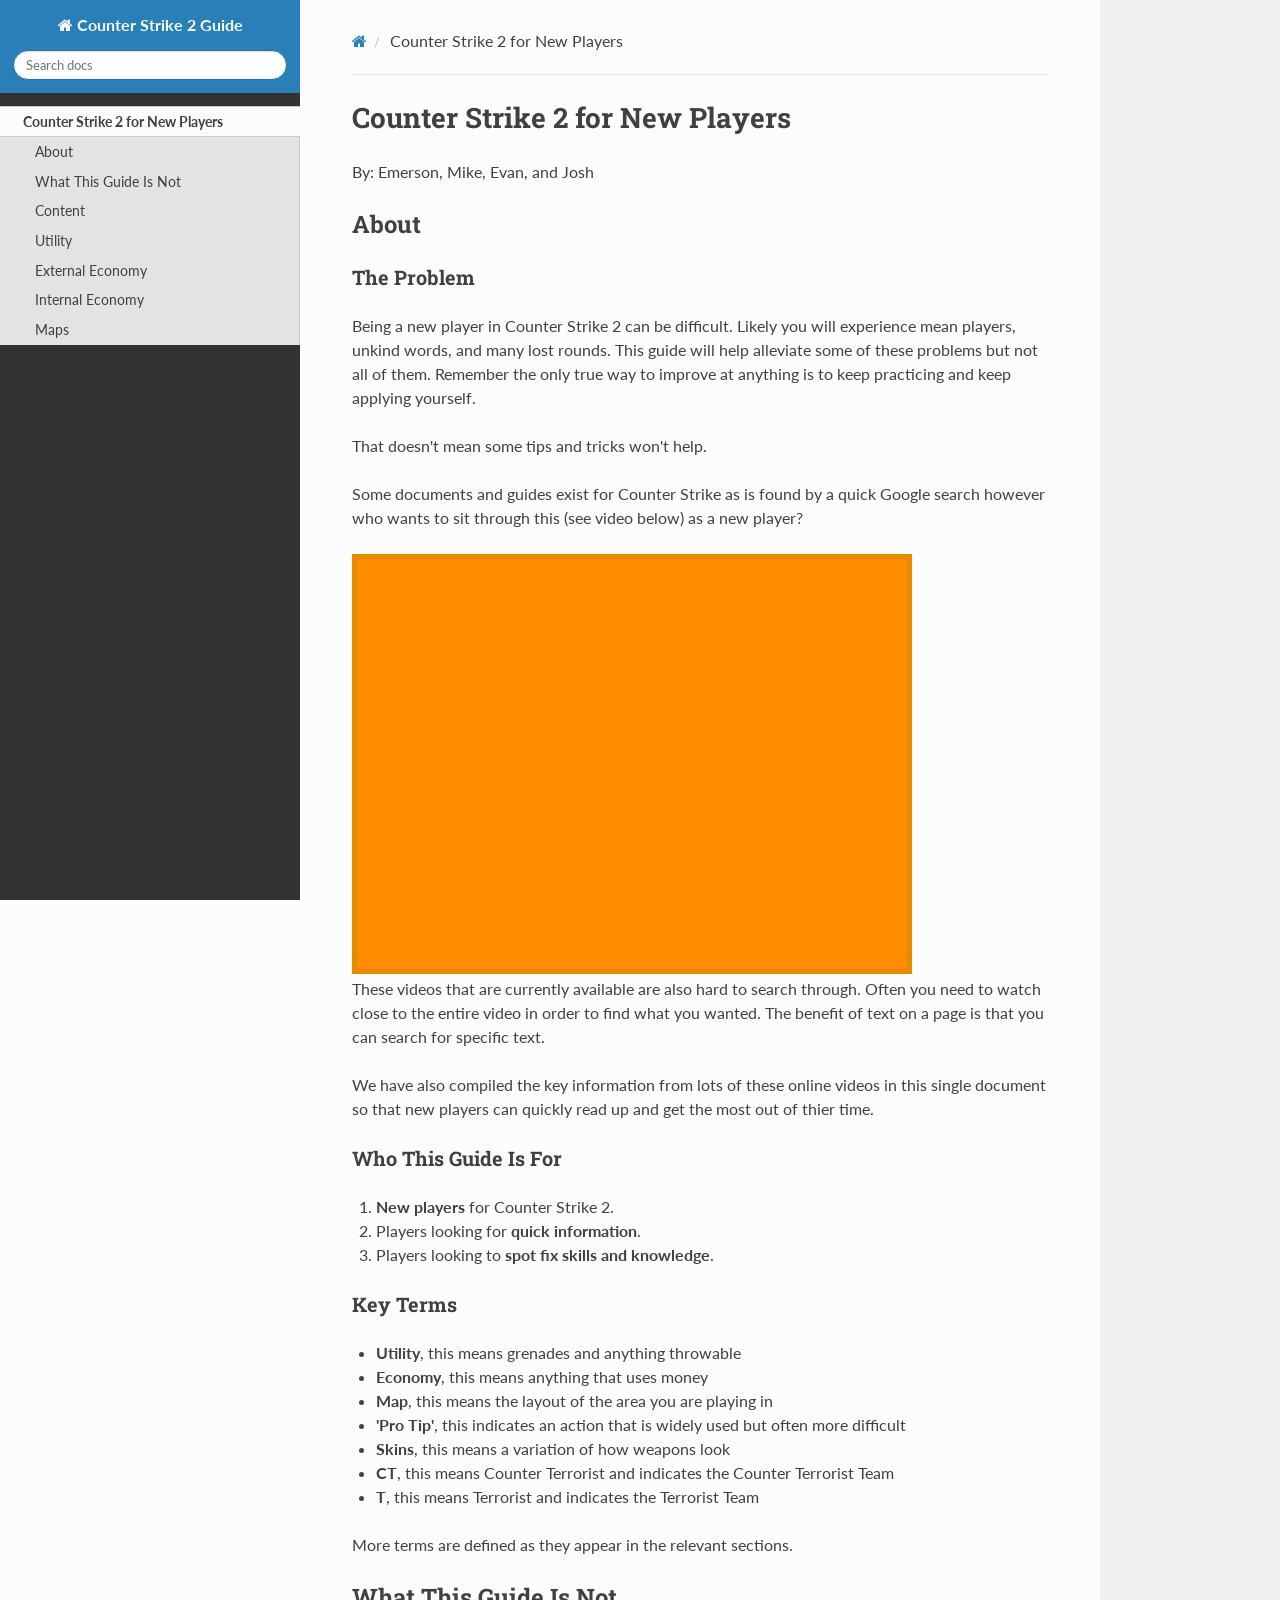
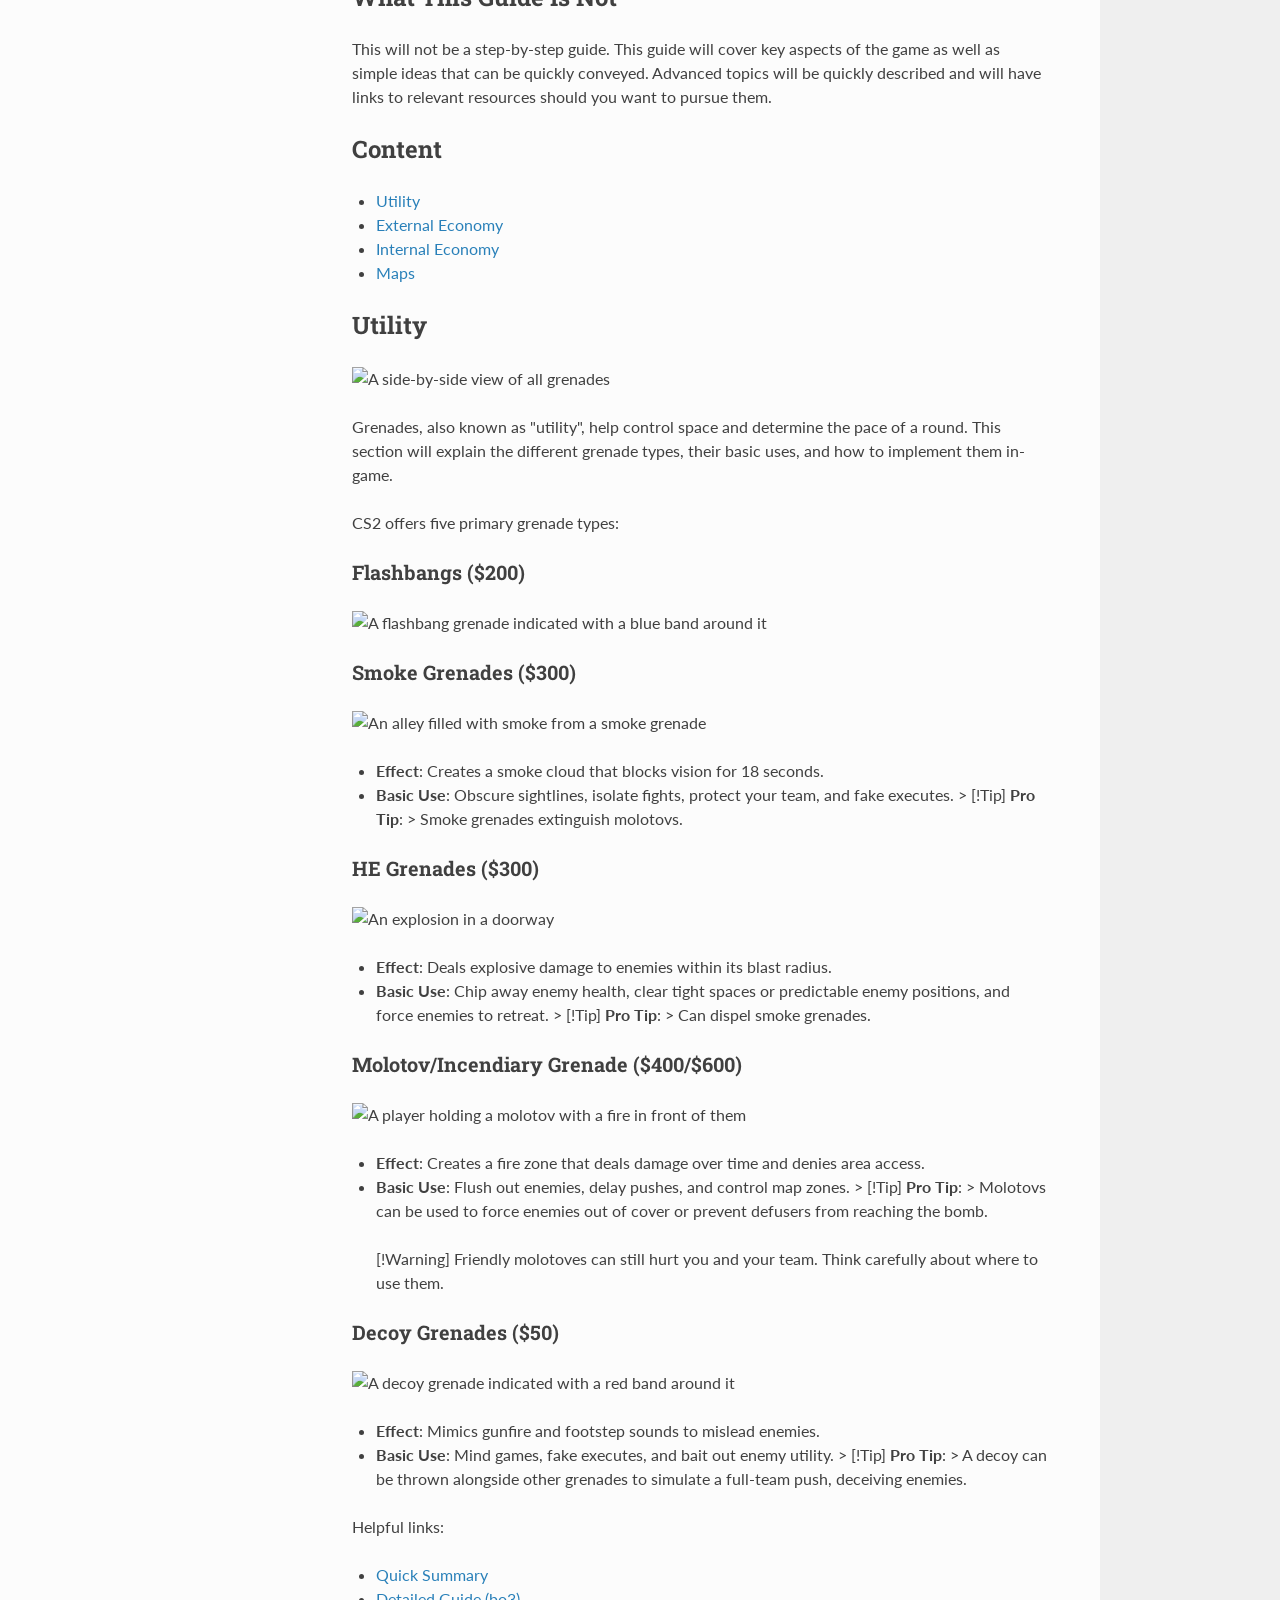
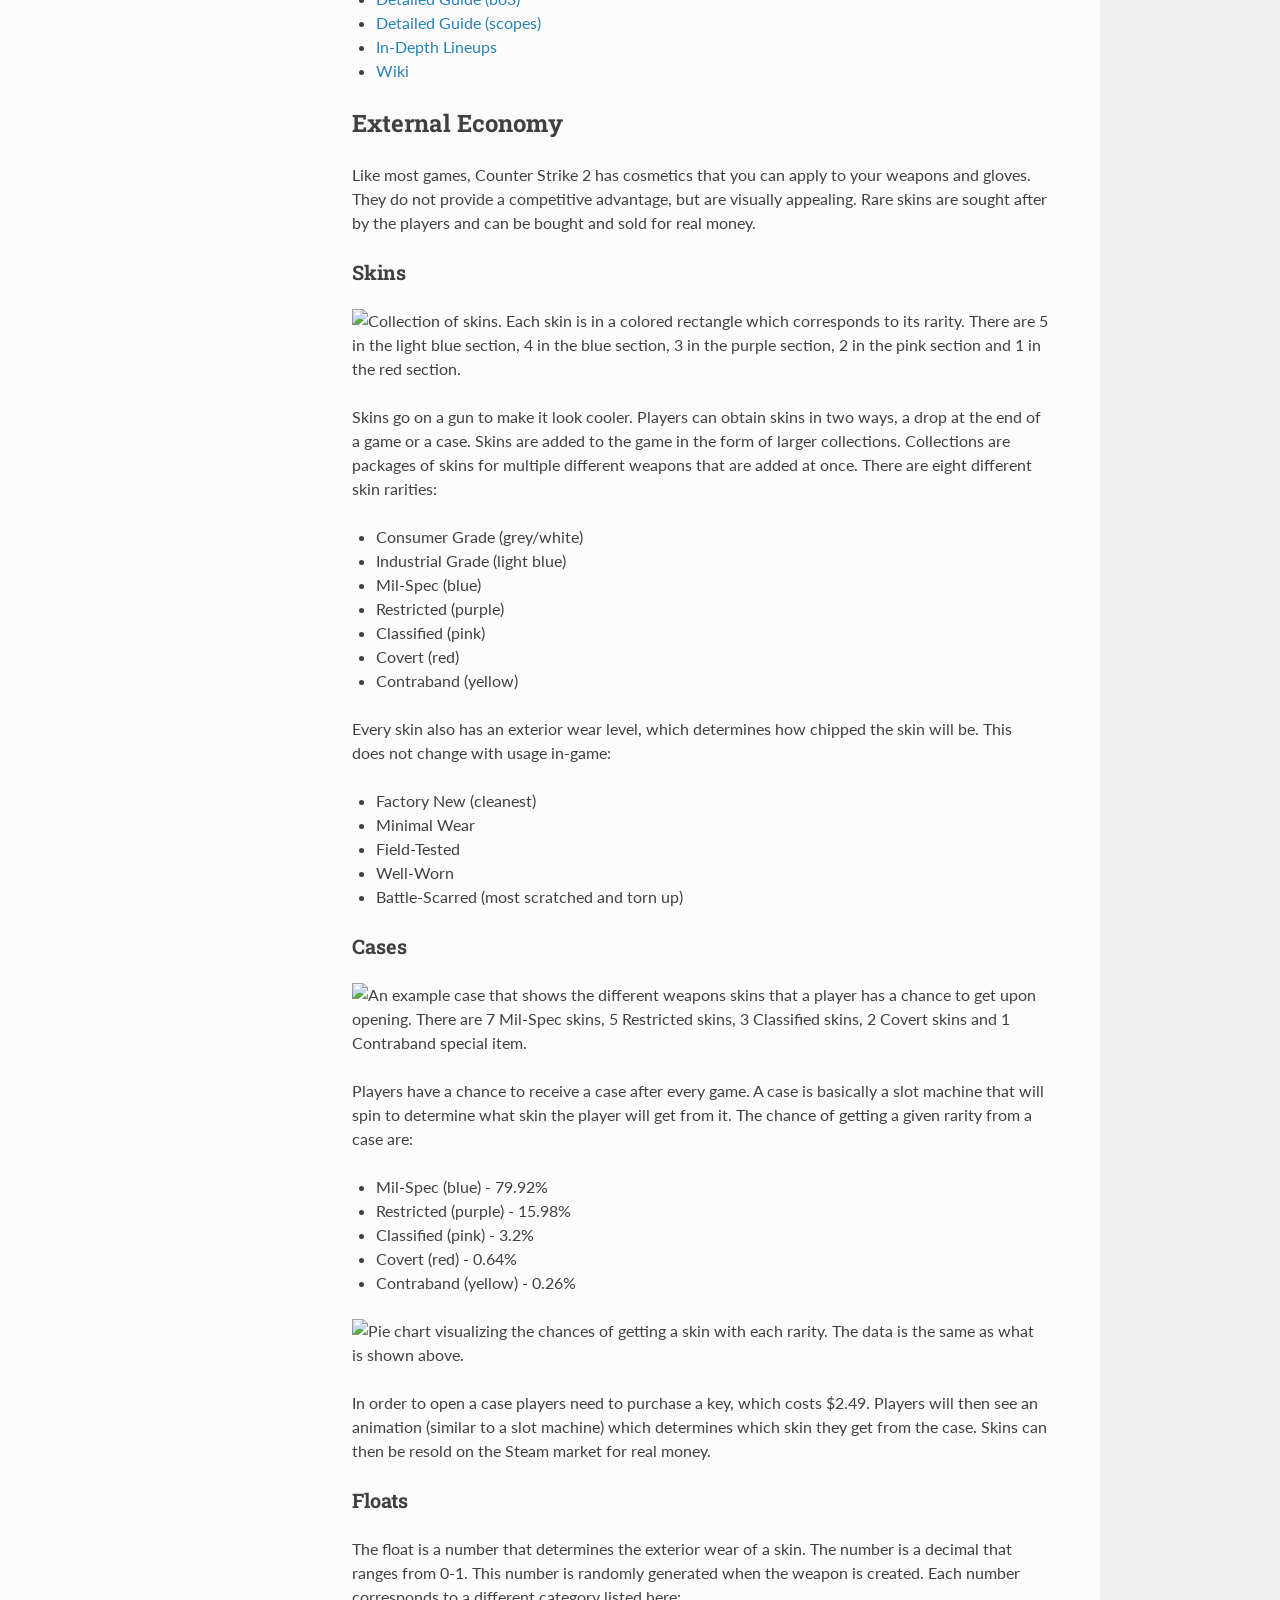
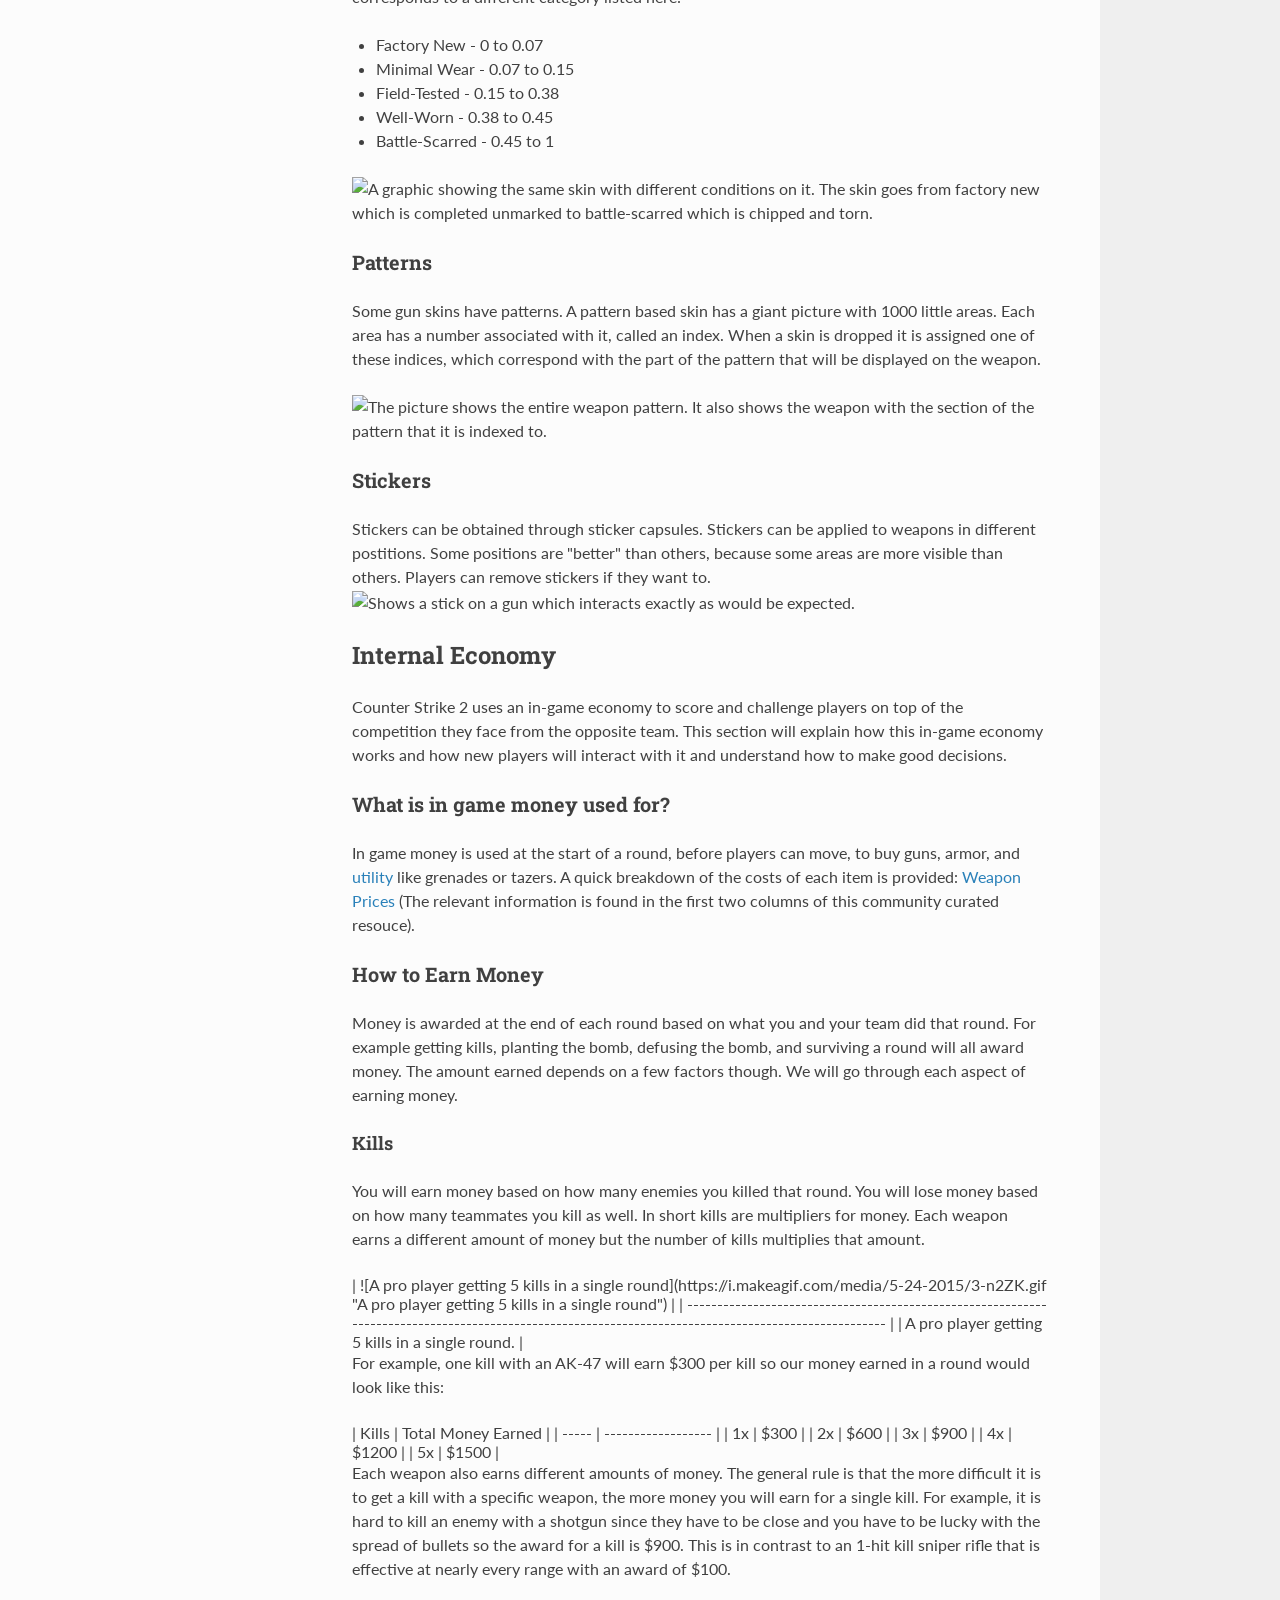
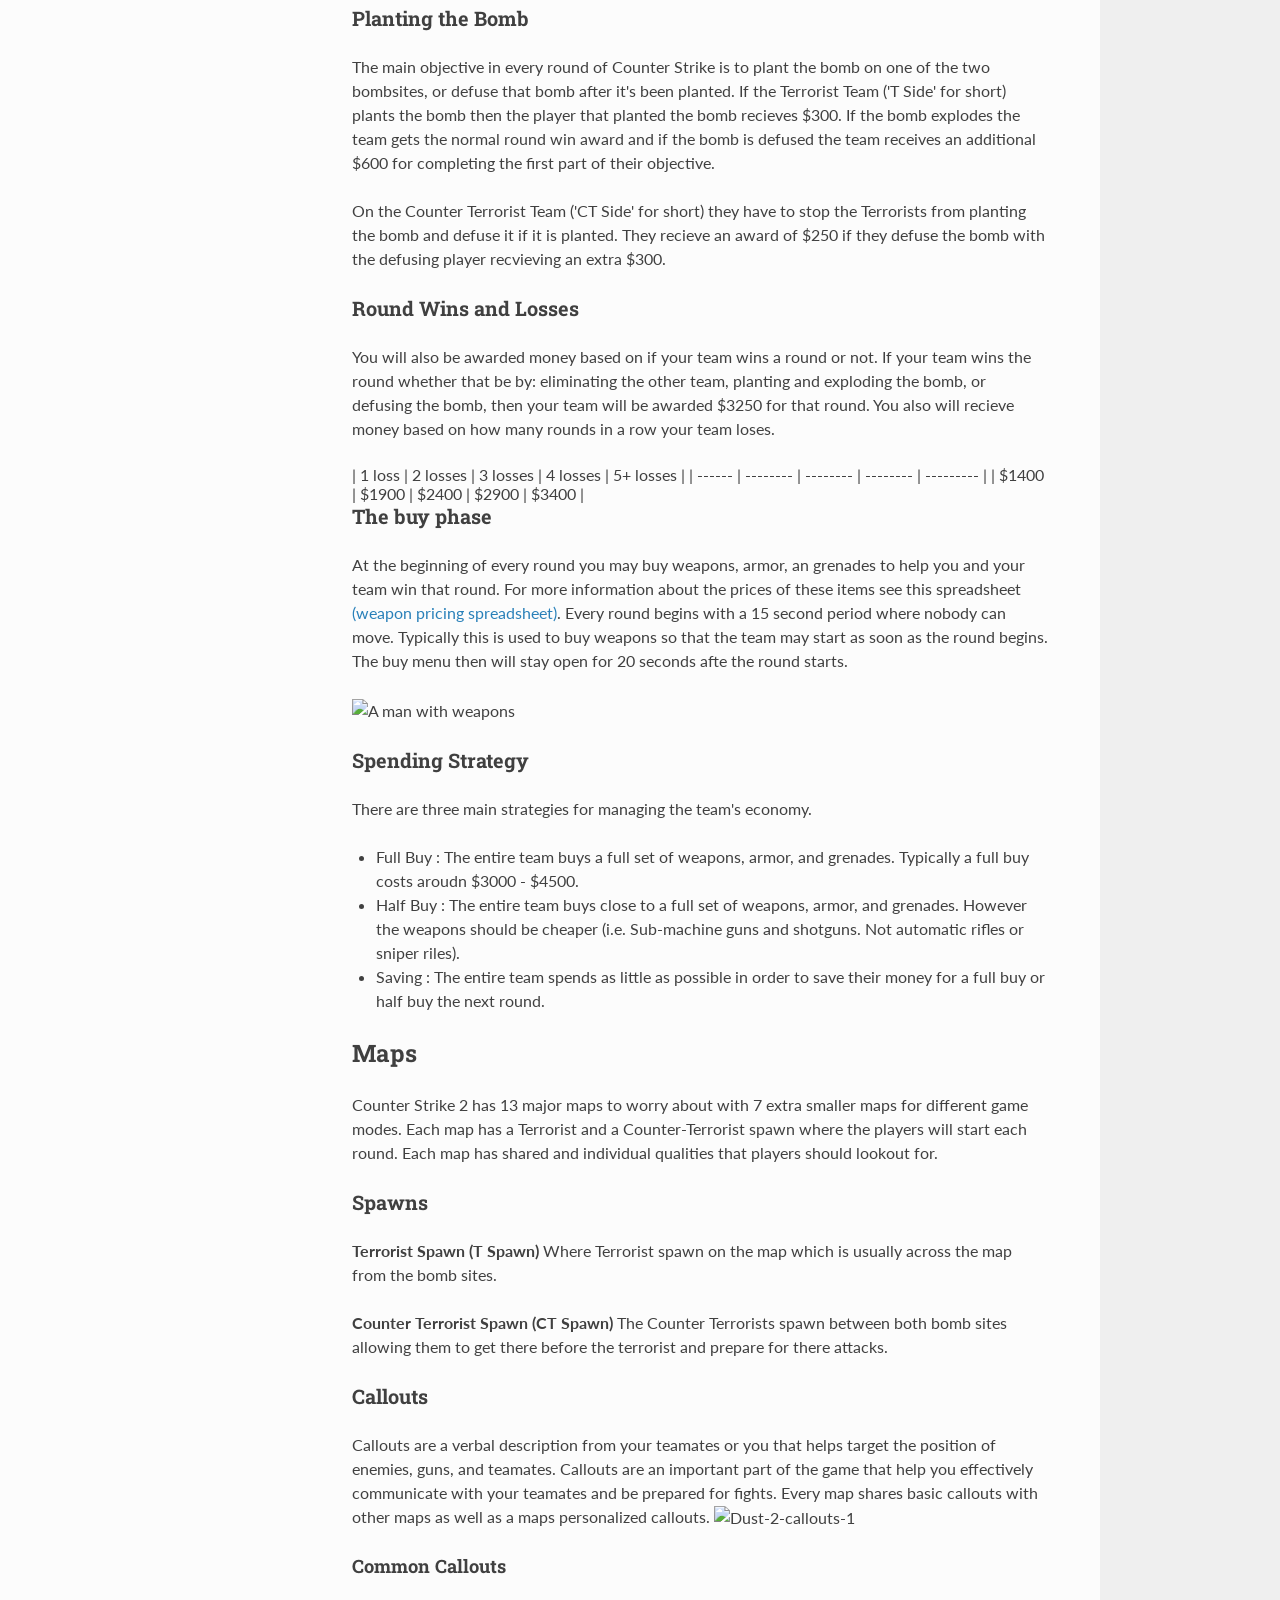
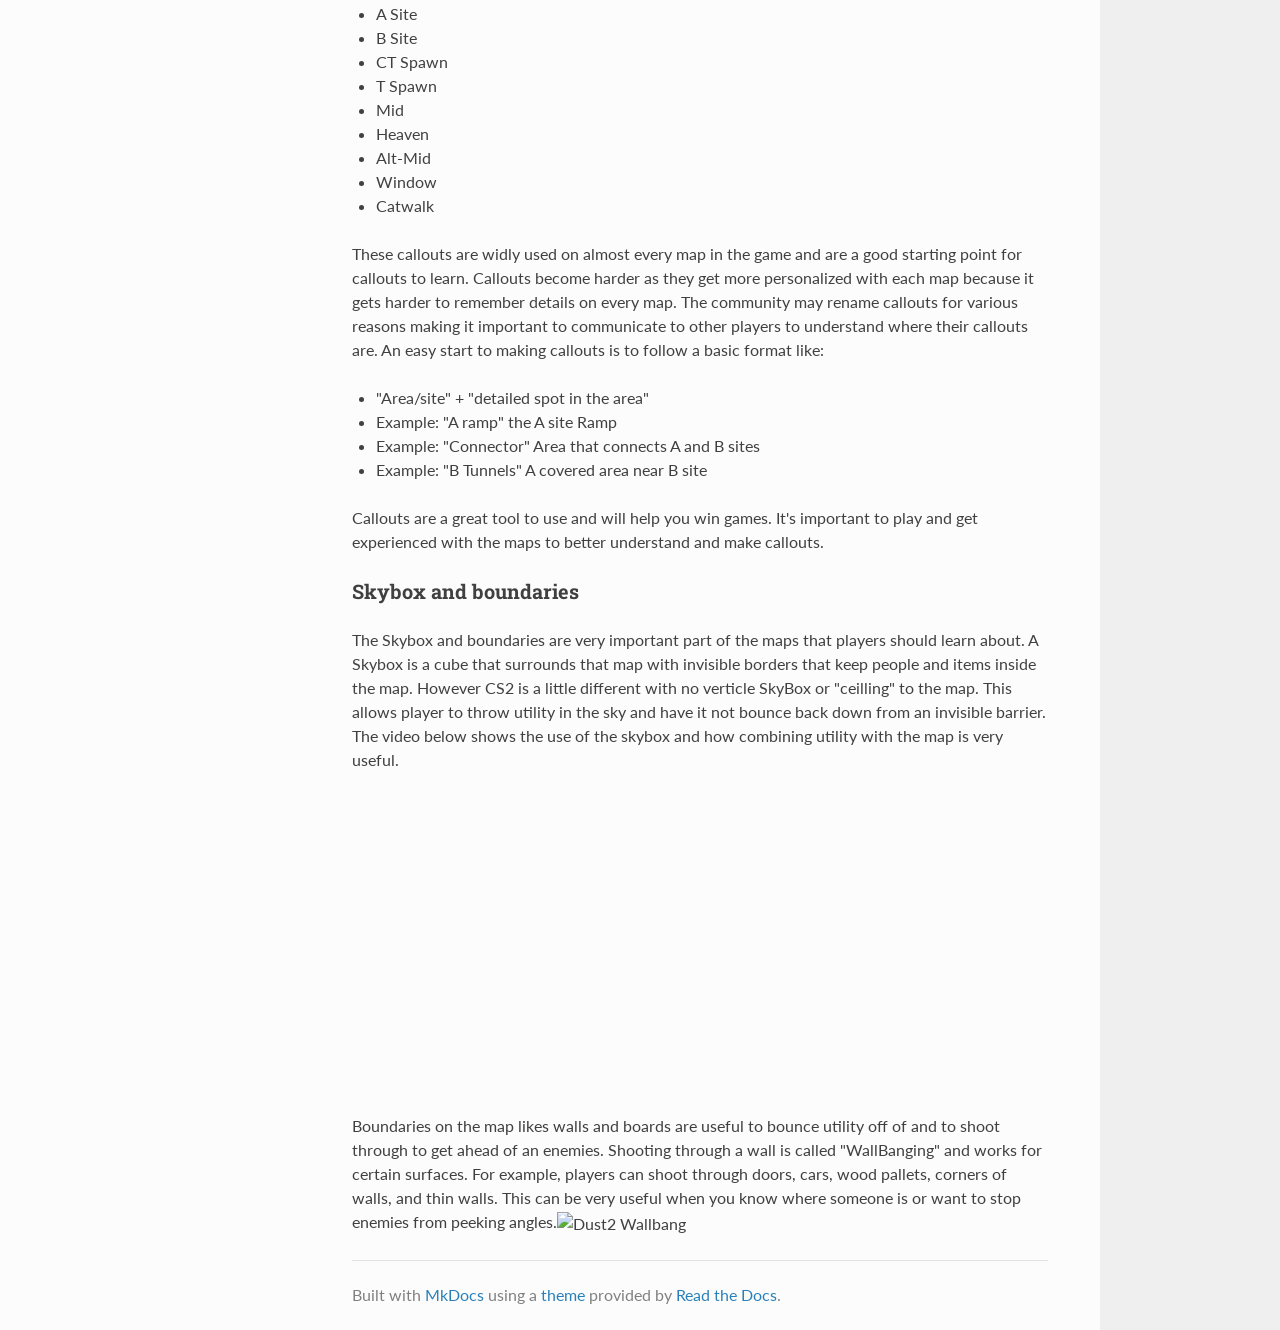
==== index.html @ d1a06794 "asnjnadflas" ====
<!doctype html>
<html class="writer-html5" lang="en">
    <head>
        <meta charset="utf-8" />
        <meta http-equiv="X-UA-Compatible" content="IE=edge" />
        <meta name="viewport" content="width=device-width, initial-scale=1.0" />
        <meta name="description" content="None" />
        <link rel="shortcut icon" href="img/favicon.ico" />
        <title>Counter Strike 2 Guide</title>
        <link rel="stylesheet" href="css/theme.css" />
        <link rel="stylesheet" href="css/theme_extra.css" />
        <link
            rel="stylesheet"
            href="https://cdnjs.cloudflare.com/ajax/libs/highlight.js/11.8.0/styles/github.min.css"
        />

        <script>
            // Current page data
            var mkdocs_page_name = "Counter Strike 2 for New Players";
            var mkdocs_page_input_path = "index.md";
            var mkdocs_page_url = null;
        </script>

        <!--[if lt IE 9]>
            <script src="js/html5shiv.min.js"></script>
        <![endif]-->
        <script src="https://cdnjs.cloudflare.com/ajax/libs/highlight.js/11.8.0/highlight.min.js"></script>
        <script>
            hljs.highlightAll();
        </script>
    </head>

    <body class="wy-body-for-nav" role="document">
        <div class="wy-grid-for-nav">
            <nav data-toggle="wy-nav-shift" class="wy-nav-side stickynav">
                <div class="wy-side-scroll">
                    <div class="wy-side-nav-search">
                        <a href="." class="icon icon-home">
                            Counter Strike 2 Guide
                        </a>
                        <div role="search">
                            <form
                                id="rtd-search-form"
                                class="wy-form"
                                action="./search.html"
                                method="get"
                            >
                                <input
                                    type="text"
                                    name="q"
                                    placeholder="Search docs"
                                    aria-label="Search docs"
                                    title="Type search term here"
                                />
                            </form>
                        </div>
                    </div>

                    <div
                        class="wy-menu wy-menu-vertical"
                        data-spy="affix"
                        role="navigation"
                        aria-label="Navigation menu"
                    >
                        <ul class="current">
                            <li class="toctree-l1 current">
                                <a class="reference internal current" href="."
                                    >Counter Strike 2 for New Players</a
                                >
                                <ul class="current">
                                    <li class="toctree-l2">
                                        <a
                                            class="reference internal"
                                            href="#about"
                                            >About</a
                                        >
                                        <ul>
                                            <li class="toctree-l3">
                                                <a
                                                    class="reference internal"
                                                    href="#the-problem"
                                                    >The Problem</a
                                                >
                                            </li>
                                            <li class="toctree-l3">
                                                <a
                                                    class="reference internal"
                                                    href="#who-this-guide-is-for"
                                                    >Who This Guide Is For</a
                                                >
                                            </li>
                                            <li class="toctree-l3">
                                                <a
                                                    class="reference internal"
                                                    href="#key-terms"
                                                    >Key Terms</a
                                                >
                                            </li>
                                        </ul>
                                    </li>
                                    <li class="toctree-l2">
                                        <a
                                            class="reference internal"
                                            href="#what-this-guide-is-not"
                                            >What This Guide Is Not</a
                                        >
                                    </li>
                                    <li class="toctree-l2">
                                        <a
                                            class="reference internal"
                                            href="#content"
                                            >Content</a
                                        >
                                    </li>
                                    <li class="toctree-l2">
                                        <a
                                            class="reference internal"
                                            href="#utility"
                                            >Utility</a
                                        >
                                        <ul>
                                            <li class="toctree-l3">
                                                <a
                                                    class="reference internal"
                                                    href="#flashbangs-200"
                                                    >Flashbangs ($200)</a
                                                >
                                            </li>
                                            <li class="toctree-l3">
                                                <a
                                                    class="reference internal"
                                                    href="#smoke-grenades-300"
                                                    >Smoke Grenades ($300)</a
                                                >
                                            </li>
                                            <li class="toctree-l3">
                                                <a
                                                    class="reference internal"
                                                    href="#he-grenades-300"
                                                    >HE Grenades ($300)</a
                                                >
                                            </li>
                                            <li class="toctree-l3">
                                                <a
                                                    class="reference internal"
                                                    href="#molotovincendiary-grenade-400600"
                                                    >Molotov/Incendiary Grenade
                                                    ($400/$600)</a
                                                >
                                            </li>
                                            <li class="toctree-l3">
                                                <a
                                                    class="reference internal"
                                                    href="#decoy-grenades-50"
                                                    >Decoy Grenades ($50)</a
                                                >
                                            </li>
                                        </ul>
                                    </li>
                                    <li class="toctree-l2">
                                        <a
                                            class="reference internal"
                                            href="#external-economy"
                                            >External Economy</a
                                        >
                                        <ul>
                                            <li class="toctree-l3">
                                                <a
                                                    class="reference internal"
                                                    href="#skins"
                                                    >Skins</a
                                                >
                                            </li>
                                            <li class="toctree-l3">
                                                <a
                                                    class="reference internal"
                                                    href="#cases"
                                                    >Cases</a
                                                >
                                            </li>
                                            <li class="toctree-l3">
                                                <a
                                                    class="reference internal"
                                                    href="#floats"
                                                    >Floats</a
                                                >
                                            </li>
                                            <li class="toctree-l3">
                                                <a
                                                    class="reference internal"
                                                    href="#patterns"
                                                    >Patterns</a
                                                >
                                            </li>
                                            <li class="toctree-l3">
                                                <a
                                                    class="reference internal"
                                                    href="#stickers"
                                                    >Stickers</a
                                                >
                                            </li>
                                        </ul>
                                    </li>
                                    <li class="toctree-l2">
                                        <a
                                            class="reference internal"
                                            href="#internal-economy"
                                            >Internal Economy</a
                                        >
                                        <ul>
                                            <li class="toctree-l3">
                                                <a
                                                    class="reference internal"
                                                    href="#what-is-in-game-money-used-for"
                                                    >What is in game money used
                                                    for?</a
                                                >
                                            </li>
                                            <li class="toctree-l3">
                                                <a
                                                    class="reference internal"
                                                    href="#how-to-earn-money"
                                                    >How to Earn Money</a
                                                >
                                                <ul>
                                                    <li class="toctree-l4">
                                                        <a
                                                            class="reference internal"
                                                            href="#kills"
                                                            >Kills</a
                                                        >
                                                    </li>
                                                </ul>
                                            </li>
                                            <li class="toctree-l3">
                                                <a
                                                    class="reference internal"
                                                    href="#planting-the-bomb"
                                                    >Planting the Bomb</a
                                                >
                                            </li>
                                            <li class="toctree-l3">
                                                <a
                                                    class="reference internal"
                                                    href="#round-wins-and-losses"
                                                    >Round Wins and Losses</a
                                                >
                                            </li>
                                            <li class="toctree-l3">
                                                <a
                                                    class="reference internal"
                                                    href="#the-buy-phase"
                                                    >The buy phase</a
                                                >
                                            </li>
                                            <li class="toctree-l3">
                                                <a
                                                    class="reference internal"
                                                    href="#spending-strategy"
                                                    >Spending Strategy</a
                                                >
                                            </li>
                                        </ul>
                                    </li>
                                    <li class="toctree-l2">
                                        <a
                                            class="reference internal"
                                            href="#maps"
                                            >Maps</a
                                        >
                                        <ul>
                                            <li class="toctree-l3">
                                                <a
                                                    class="reference internal"
                                                    href="#spawns"
                                                    >Spawns</a
                                                >
                                            </li>
                                            <li class="toctree-l3">
                                                <a
                                                    class="reference internal"
                                                    href="#callouts"
                                                    >Callouts</a
                                                >
                                                <ul>
                                                    <li class="toctree-l4">
                                                        <a
                                                            class="reference internal"
                                                            href="#common-callouts"
                                                            >Common Callouts</a
                                                        >
                                                    </li>
                                                </ul>
                                            </li>
                                            <li class="toctree-l3">
                                                <a
                                                    class="reference internal"
                                                    href="#skybox-and-boundaries"
                                                    >Skybox and boundaries</a
                                                >
                                            </li>
                                        </ul>
                                    </li>
                                </ul>
                            </li>
                        </ul>
                    </div>
                </div>
            </nav>

            <section data-toggle="wy-nav-shift" class="wy-nav-content-wrap">
                <nav
                    class="wy-nav-top"
                    role="navigation"
                    aria-label="Mobile navigation menu"
                >
                    <i data-toggle="wy-nav-top" class="fa fa-bars"></i>
                    <a href=".">Counter Strike 2 Guide</a>
                </nav>
                <div class="wy-nav-content">
                    <div class="rst-content">
                        <div
                            role="navigation"
                            aria-label="breadcrumbs navigation"
                        >
                            <ul class="wy-breadcrumbs">
                                <li>
                                    <a
                                        href="."
                                        class="icon icon-home"
                                        aria-label="Docs"
                                    ></a>
                                </li>
                                <li class="breadcrumb-item active">
                                    Counter Strike 2 for New Players
                                </li>
                                <li class="wy-breadcrumbs-aside"></li>
                            </ul>
                            <hr />
                        </div>
                        <div
                            role="main"
                            class="document"
                            itemscope="itemscope"
                            itemtype="http://schema.org/Article"
                        >
                            <div class="section" itemprop="articleBody">
                                <h1 id="counter-strike-2-for-new-players">
                                    Counter Strike 2 for New Players
                                </h1>
                                <p>By: Emerson, Mike, Evan, and Josh</p>
                                <h2 id="about">About</h2>
                                <h3 id="the-problem">The Problem</h3>
                                <p>
                                    Being a new player in Counter Strike 2 can
                                    be difficult. Likely you will experience
                                    mean players, unkind words, and many lost
                                    rounds. This guide will help alleviate some
                                    of these problems but not all of them.
                                    Remember the only true way to improve at
                                    anything is to keep practicing and keep
                                    applying yourself.
                                </p>
                                <p>
                                    That doesn't mean some tips and tricks won't
                                    help.
                                </p>
                                <p>
                                    Some documents and guides exist for Counter
                                    Strike as is found by a quick Google search
                                    however who wants to sit through this (see
                                    video below) as a new player?
                                </p>
                                <iframe
                                    style="
                                        border: 5px solid #e68a00;
                                        padding: 2px;
                                        background-color: darkorange;
                                    "
                                    width="560"
                                    height="420"
                                    src="https://www.youtube.com/embed/zjx4UfZcUuU?si=03Osg15NSMoNrwQ7"
                                    title="How to Play Every Map at a High Level in CS2"
                                    frameborder="0"
                                    allow="accelerometer; autoplay; clipboard-write; encrypted-media; gyroscope; picture-in-picture; web-share"
                                    referrerpolicy="strict-origin-when-cross-origin"
                                    allowfullscreen
                                    alt="Super Long Counter Strike Video"
                                    >Super Long Counter Strike Video</iframe
                                >

                                <p>
                                    These videos that are currently available
                                    are also hard to search through. Often you
                                    need to watch close to the entire video in
                                    order to find what you wanted. The benefit
                                    of text on a page is that you can search for
                                    specific text.
                                </p>
                                <p>
                                    We have also compiled the key information
                                    from lots of these online videos in this
                                    single document so that new players can
                                    quickly read up and get the most out of
                                    thier time.
                                </p>
                                <h3 id="who-this-guide-is-for">
                                    Who This Guide Is For
                                </h3>
                                <ol>
                                    <li>
                                        <strong>New players</strong> for Counter
                                        Strike 2.
                                    </li>
                                    <li>
                                        Players looking for
                                        <strong>quick information</strong>.
                                    </li>
                                    <li>
                                        Players looking to
                                        <strong
                                            >spot fix skills and
                                            knowledge</strong
                                        >.
                                    </li>
                                </ol>
                                <h3 id="key-terms">Key Terms</h3>
                                <ul>
                                    <li>
                                        <strong>Utility</strong>, this means
                                        grenades and anything throwable
                                    </li>
                                    <li>
                                        <strong>Economy</strong>, this means
                                        anything that uses money
                                    </li>
                                    <li>
                                        <strong>Map</strong>, this means the
                                        layout of the area you are playing in
                                    </li>
                                    <li>
                                        <strong>'Pro Tip'</strong>, this
                                        indicates an action that is widely used
                                        but often more difficult
                                    </li>
                                    <li>
                                        <strong>Skins</strong>, this means a
                                        variation of how weapons look
                                    </li>
                                    <li>
                                        <strong>CT</strong>, this means Counter
                                        Terrorist and indicates the Counter
                                        Terrorist Team
                                    </li>
                                    <li>
                                        <strong>T</strong>, this means Terrorist
                                        and indicates the Terrorist Team
                                    </li>
                                </ul>
                                <p>
                                    More terms are defined as they appear in the
                                    relevant sections.
                                </p>
                                <h2 id="what-this-guide-is-not">
                                    What This Guide Is Not
                                </h2>
                                <p>
                                    This will not be a step-by-step guide. This
                                    guide will cover key aspects of the game as
                                    well as simple ideas that can be quickly
                                    conveyed. Advanced topics will be quickly
                                    described and will have links to relevant
                                    resources should you want to pursue them.
                                </p>
                                <h2 id="content">Content</h2>
                                <ul>
                                    <li><a href="#utility">Utility</a></li>
                                    <li>
                                        <a href="#external-economy"
                                            >External Economy</a
                                        >
                                    </li>
                                    <li>
                                        <a href="#internal-economy"
                                            >Internal Economy</a
                                        >
                                    </li>
                                    <li><a href="#maps">Maps</a></li>
                                </ul>
                                <h2 id="utility">Utility</h2>
                                <p>
                                    <img
                                        alt="A side-by-side view of all grenades"
                                        src="http://scope.gg/guides/content/images/2022/07/cs-go-grenades-update-patch.jpg"
                                        title="A side-by-side view of all grenades"
                                    />
                                </p>
                                <p>
                                    Grenades, also known as "utility", help
                                    control space and determine the pace of a
                                    round. This section will explain the
                                    different grenade types, their basic uses,
                                    and how to implement them in-game.
                                </p>
                                <p>CS2 offers five primary grenade types:</p>
                                <h3 id="flashbangs-200">Flashbangs ($200)</h3>
                                <p>
                                    <img
                                        alt="A flashbang grenade indicated with a blue band around it"
                                        src='https://static.wikia.nocookie.net/cswikia/images/f/f3/Flashbanghud_csgo.png/
                                    />
                                </p>
                                <ul>
                                    <li>
                                        <strong>Effect</strong>: Temporarily
                                        blinds and deafens players who have
                                        direct line of sight.
                                    </li>
                                    <li>
                                        <strong>Basic Use</strong>: Entry
                                        fragging (pushing into enemy-controlled
                                        areas to secure the first kill or create
                                        space for the team), blinding defenders,
                                        and retaking bombsites. &gt; [!Tip]
                                        <strong>Pro Tip</strong>: &gt; A
                                        "pop-flash" or "self-pop" is a perfectly
                                        thrown flashbang that explodes
                                        immediately upon reaching an enemy's
                                        line of sight. These flashes are often
                                        off walls or over obstacles and can
                                        catch enemies off guard without
                                        affecting teammates.
                                    </li>
                                </ul>
                                <h3 id="smoke-grenades-300">
                                    Smoke Grenades ($300)
                                </h3>
                                <p>
                                    <img
                                        alt="An alley filled with smoke from a smoke grenade"
                                        src='https://www.pcgamesn.com/wp-content/sites/pcgamesn/2023/03/counter-strike-2-responsive-smokes-colours.jpg "An alley filled with smoke from a smoke grenade" =800x400'
                                    />
                                </p>
                                <ul>
                                    <li>
                                        <strong>Effect</strong>: Creates a smoke
                                        cloud that blocks vision for 18 seconds.
                                    </li>
                                    <li>
                                        <strong>Basic Use</strong>: Obscure
                                        sightlines, isolate fights, protect your
                                        team, and fake executes. &gt; [!Tip]
                                        <strong>Pro Tip</strong>: &gt; Smoke
                                        grenades extinguish molotovs.
                                    </li>
                                </ul>
                                <h3 id="he-grenades-300">HE Grenades ($300)</h3>
                                <p>
                                    <img
                                        alt="An explosion in a doorway"
                                        src="https://cs2pulse.com/wp-content/uploads/2024/07/image12-20.png"
                                        title="An explosion in a doorway"
                                    />
                                </p>
                                <ul>
                                    <li>
                                        <strong>Effect</strong>: Deals explosive
                                        damage to enemies within its blast
                                        radius.
                                    </li>
                                    <li>
                                        <strong>Basic Use</strong>: Chip away
                                        enemy health, clear tight spaces or
                                        predictable enemy positions, and force
                                        enemies to retreat. &gt; [!Tip]
                                        <strong>Pro Tip</strong>: &gt; Can
                                        dispel smoke grenades.
                                    </li>
                                </ul>
                                <h3 id="molotovincendiary-grenade-400600">
                                    Molotov/Incendiary Grenade ($400/$600)
                                </h3>
                                <p>
                                    <img
                                        alt="A player holding a molotov with a fire in front of them"
                                        src="https://files.bo3.gg/uploads/image/33699/image/webp-e325063f8c0aac7b9d50a0351a6d1e7f.webp"
                                        title="A player holding a molotov with a fire in front of them"
                                    />
                                </p>
                                <ul>
                                    <li>
                                        <strong>Effect</strong>: Creates a fire
                                        zone that deals damage over time and
                                        denies area access.
                                    </li>
                                    <li>
                                        <strong>Basic Use</strong>: Flush out
                                        enemies, delay pushes, and control map
                                        zones. &gt; [!Tip]
                                        <strong>Pro Tip</strong>: &gt; Molotovs
                                        can be used to force enemies out of
                                        cover or prevent defusers from reaching
                                        the bomb.
                                    </li>
                                </ul>
                                <blockquote>
                                    <p>
                                        [!Warning] Friendly molotoves can still
                                        hurt you and your team. Think carefully
                                        about where to use them.
                                    </p>
                                </blockquote>
                                <h3 id="decoy-grenades-50">
                                    Decoy Grenades ($50)
                                </h3>
                                <p>
                                    <img
                                        alt="A decoy grenade indicated with a red band around it"
                                        src='https://static.wikia.nocookie.net/cswikia/images/2/23/Decoyhud_csgo.png/revision/latest?cb=20211113172050 "A decoy indicated by a red band" =400x300'
                                    />
                                </p>
                                <ul>
                                    <li>
                                        <strong>Effect</strong>: Mimics gunfire
                                        and footstep sounds to mislead enemies.
                                    </li>
                                    <li>
                                        <strong>Basic Use</strong>: Mind games,
                                        fake executes, and bait out enemy
                                        utility. &gt; [!Tip]
                                        <strong>Pro Tip</strong>: &gt; A decoy
                                        can be thrown alongside other grenades
                                        to simulate a full-team push, deceiving
                                        enemies.
                                    </li>
                                </ul>
                                <p>Helpful links:</p>
                                <ul>
                                    <li>
                                        <a
                                            href="https://steamcommunity.com/sharedfiles/filedetails/?id=3132025787"
                                            >Quick Summary</a
                                        >
                                    </li>
                                    <li>
                                        <a
                                            href="https://bo3.gg/articles/all-about-utility-in-counter-strike-2"
                                            >Detailed Guide (bo3)</a
                                        >
                                    </li>
                                    <li>
                                        <a
                                            href="https://scope.gg/guides/grenades_en/"
                                            >Detailed Guide (scopes)</a
                                        >
                                    </li>
                                    <li>
                                        <a href="https://csnades.gg/"
                                            >In-Depth Lineups</a
                                        >
                                    </li>
                                    <li>
                                        <a
                                            href="https://counterstrike.fandom.com/wiki/Grenades"
                                            >Wiki</a
                                        >
                                    </li>
                                </ul>
                                <h2 id="external-economy">External Economy</h2>
                                <p>
                                    Like most games, Counter Strike 2 has
                                    cosmetics that you can apply to your weapons
                                    and gloves. They do not provide a
                                    competitive advantage, but are visually
                                    appealing. Rare skins are sought after by
                                    the players and can be bought and sold for
                                    real money.
                                </p>
                                <h3 id="skins">Skins</h3>
                                <p>
                                    <img
                                        alt="Collection of skins. Each skin is in a colored rectangle which corresponds to its rarity. There are 5 in the light blue section, 4 in the blue section, 3 in the purple section, 2 in the pink section and 1 in the red section."
                                        src="https://hackmd.io/_uploads/SJluyN0-AJe.jpg"
                                    />
                                </p>
                                <p>
                                    Skins go on a gun to make it look cooler.
                                    Players can obtain skins in two ways, a drop
                                    at the end of a game or a case. Skins are
                                    added to the game in the form of larger
                                    collections. Collections are packages of
                                    skins for multiple different weapons that
                                    are added at once. There are eight different
                                    skin rarities:
                                </p>
                                <ul>
                                    <li>Consumer Grade (grey/white)</li>
                                    <li>Industrial Grade (light blue)</li>
                                    <li>Mil-Spec (blue)</li>
                                    <li>Restricted (purple)</li>
                                    <li>Classified (pink)</li>
                                    <li>Covert (red)</li>
                                    <li>Contraband (yellow)</li>
                                </ul>
                                <p>
                                    Every skin also has an exterior wear level,
                                    which determines how chipped the skin will
                                    be. This does not change with usage in-game:
                                </p>
                                <ul>
                                    <li>Factory New (cleanest)</li>
                                    <li>Minimal Wear</li>
                                    <li>Field-Tested</li>
                                    <li>Well-Worn</li>
                                    <li>
                                        Battle-Scarred (most scratched and torn
                                        up)
                                    </li>
                                </ul>
                                <h3 id="cases">Cases</h3>
                                <p>
                                    <img
                                        alt="An example case that shows the different weapons skins that a player has a chance to get upon opening. There are 7 Mil-Spec skins, 5 Restricted skins, 3 Classified skins, 2 Covert skins and 1 Contraband special item."
                                        src="https://cs2pulse.com/wp-content/uploads/2023/11/CS2-Case-Opening-Guide-6.png"
                                        title="An example case"
                                    />
                                </p>
                                <p>
                                    Players have a chance to receive a case
                                    after every game. A case is basically a slot
                                    machine that will spin to determine what
                                    skin the player will get from it. The chance
                                    of getting a given rarity from a case are:
                                </p>
                                <ul>
                                    <li>Mil-Spec (blue) - 79.92%</li>
                                    <li>Restricted (purple) - 15.98%</li>
                                    <li>Classified (pink) - 3.2%</li>
                                    <li>Covert (red) - 0.64%</li>
                                    <li>Contraband (yellow) - 0.26%</li>
                                </ul>
                                <p>
                                    <img
                                        alt="Pie chart visualizing the chances of getting a skin with each rarity. The data is the same as what is shown above."
                                        src="https://images.ctfassets.net/nua5jmq7o9f6/4DuB4liOE8FGC3Qd7l4xhz/216ea15650becf8684580530b82b7170/Unbenannt-2.png?w=3840&amp;q=75&amp;fm=webp"
                                        title="Rarity Percentages"
                                    />
                                </p>
                                <p>
                                    In order to open a case players need to
                                    purchase a key, which costs $2.49. Players
                                    will then see an animation (similar to a
                                    slot machine) which determines which skin
                                    they get from the case. Skins can then be
                                    resold on the Steam market for real money.
                                </p>
                                <h3 id="floats">Floats</h3>
                                <p>
                                    The float is a number that determines the
                                    exterior wear of a skin. The number is a
                                    decimal that ranges from 0-1. This number is
                                    randomly generated when the weapon is
                                    created. Each number corresponds to a
                                    different category listed here:
                                </p>
                                <ul>
                                    <li>Factory New - 0 to 0.07</li>
                                    <li>Minimal Wear - 0.07 to 0.15</li>
                                    <li>Field-Tested - 0.15 to 0.38</li>
                                    <li>Well-Worn - 0.38 to 0.45</li>
                                    <li>Battle-Scarred - 0.45 to 1</li>
                                </ul>
                                <p>
                                    <img
                                        alt="A graphic showing the same skin with different conditions on it. The skin goes from factory new which is completed unmarked to battle-scarred which is chipped and torn."
                                        src='https://prosettings.net/cdn-cgi/image/dpr=1%2Cf=auto%2Cfit=cover%2Ch=1280%2Cq=95%2Cw=720/wp-content/uploads/cs2-skin-wear-explained.png "Skin Conditions" =400x600'
                                    />
                                </p>
                                <h3 id="patterns">Patterns</h3>
                                <p>
                                    Some gun skins have patterns. A pattern
                                    based skin has a giant picture with 1000
                                    little areas. Each area has a number
                                    associated with it, called an index. When a
                                    skin is dropped it is assigned one of these
                                    indices, which correspond with the part of
                                    the pattern that will be displayed on the
                                    weapon.
                                </p>
                                <p>
                                    <img
                                        alt="The picture shows the entire weapon pattern. It also shows the weapon with the section of the pattern that it is indexed to."
                                        src="https://hackmd.io/_uploads/ry2wHC-0ke.png"
                                    />
                                </p>
                                <h3 id="stickers">Stickers</h3>
                                <p>
                                    Stickers can be obtained through sticker
                                    capsules. Stickers can be applied to weapons
                                    in different postitions. Some positions are
                                    "better" than others, because some areas are
                                    more visible than others. Players can remove
                                    stickers if they want to.
                                    <img
                                        alt="Shows a stick on a gun which interacts exactly as would be expected."
                                        src="https://hackmd.io/_uploads/BkmJ8AbA1g.png"
                                    />
                                </p>
                                <h2 id="internal-economy">Internal Economy</h2>
                                <p>
                                    Counter Strike 2 uses an in-game economy to
                                    score and challenge players on top of the
                                    competition they face from the opposite
                                    team. This section will explain how this
                                    in-game economy works and how new players
                                    will interact with it and understand how to
                                    make good decisions.
                                </p>
                                <h3 id="what-is-in-game-money-used-for">
                                    What is in game money used for?
                                </h3>
                                <p>
                                    In game money is used at the start of a
                                    round, before players can move, to buy guns,
                                    armor, and
                                    <a href="#utility">utility</a> like grenades
                                    or tazers. A quick breakdown of the costs of
                                    each item is provided:
                                    <a
                                        href="https://docs.google.com/spreadsheets/d/11tDzUNBq9zIX6_9Rel__fdAUezAQzSnh5AVYzCP060c/edit?usp=sharing"
                                        >Weapon Prices</a
                                    >
                                    (The relevant information is found in the
                                    first two columns of this community curated
                                    resouce).
                                </p>
                                <h3 id="how-to-earn-money">
                                    How to Earn Money
                                </h3>
                                <p>
                                    Money is awarded at the end of each round
                                    based on what you and your team did that
                                    round. For example getting kills, planting
                                    the bomb, defusing the bomb, and surviving a
                                    round will all award money. The amount
                                    earned depends on a few factors though. We
                                    will go through each aspect of earning
                                    money.
                                </p>
                                <h4 id="kills">Kills</h4>
                                <p>
                                    You will earn money based on how many
                                    enemies you killed that round. You will lose
                                    money based on how many teammates you kill
                                    as well. In short kills are multipliers for
                                    money. Each weapon earns a different amount
                                    of money but the number of kills multiplies
                                    that amount.
                                </p>
                                <div
                                    style="
                                        display: flex;
                                        flex-direction: row;
                                        justify-content: center;
                                    "
                                >
                                    | ![A pro player getting 5 kills in a single
                                    round](https://i.makeagif.com/media/5-24-2015/3-n2ZK.gif
                                    "A pro player getting 5 kills in a single
                                    round") | |
                                    -----------------------------------------------------------------------------------------------------------------------------------------------------
                                    | | A pro player getting 5 kills in a single
                                    round. |
                                </div>

                                <p>
                                    For example, one kill with an AK-47 will
                                    earn $300 per kill so our money earned in a
                                    round would look like this:
                                </p>
                                <div
                                    style="
                                        display: flex;
                                        flex-direction: row;
                                        justify-content: center;
                                    "
                                >
                                    | Kills | Total Money Earned | | ----- |
                                    ------------------ | | 1x | $300 | | 2x |
                                    $600 | | 3x | $900 | | 4x | $1200 | | 5x |
                                    $1500 |
                                </div>
                                <p>
                                    Each weapon also earns different amounts of
                                    money. The general rule is that the more
                                    difficult it is to get a kill with a
                                    specific weapon, the more money you will
                                    earn for a single kill. For example, it is
                                    hard to kill an enemy with a shotgun since
                                    they have to be close and you have to be
                                    lucky with the spread of bullets so the
                                    award for a kill is $900. This is in
                                    contrast to an 1-hit kill sniper rifle that
                                    is effective at nearly every range with an
                                    award of $100.
                                </p>
                                <h3 id="planting-the-bomb">
                                    Planting the Bomb
                                </h3>
                                <p>
                                    The main objective in every round of Counter
                                    Strike is to plant the bomb on one of the
                                    two bombsites, or defuse that bomb after
                                    it's been planted. If the Terrorist Team ('T
                                    Side' for short) plants the bomb then the
                                    player that planted the bomb recieves $300.
                                    If the bomb explodes the team gets the
                                    normal round win award and if the bomb is
                                    defused the team receives an additional $600
                                    for completing the first part of their
                                    objective.
                                </p>
                                <p>
                                    On the Counter Terrorist Team ('CT Side' for
                                    short) they have to stop the Terrorists from
                                    planting the bomb and defuse it if it is
                                    planted. They recieve an award of $250 if
                                    they defuse the bomb with the defusing
                                    player recvieving an extra $300.
                                </p>
                                <h3 id="round-wins-and-losses">
                                    Round Wins and Losses
                                </h3>
                                <p>
                                    You will also be awarded money based on if
                                    your team wins a round or not. If your team
                                    wins the round whether that be by:
                                    eliminating the other team, planting and
                                    exploding the bomb, or defusing the bomb,
                                    then your team will be awarded $3250 for
                                    that round. You also will recieve money
                                    based on how many rounds in a row your team
                                    loses.
                                </p>
                                <div
                                    style="
                                        display: flex;
                                        flex-direction: row;
                                        justify-content: center;
                                    "
                                >
                                    | 1 loss | 2 losses | 3 losses | 4 losses |
                                    5+ losses | | ------ | -------- | -------- |
                                    -------- | --------- | | $1400 | $1900 |
                                    $2400 | $2900 | $3400 |
                                </div>

                                <h3 id="the-buy-phase">The buy phase</h3>
                                <p>
                                    At the beginning of every round you may buy
                                    weapons, armor, an grenades to help you and
                                    your team win that round. For more
                                    information about the prices of these items
                                    see this spreadsheet
                                    <a
                                        href="https://docs.google.com/spreadsheets/d/11tDzUNBq9zIX6_9Rel__fdAUezAQzSnh5AVYzCP060c/edit?usp=sharing"
                                        >(weapon pricing spreadsheet)</a
                                    >. Every round begins with a 15 second
                                    period where nobody can move. Typically this
                                    is used to buy weapons so that the team may
                                    start as soon as the round begins. The buy
                                    menu then will stay open for 20 seconds afte
                                    the round starts.
                                </p>
                                <p>
                                    <img
                                        alt="A man with weapons"
                                        src="https://static.wikia.nocookie.net/cswikia/images/9/9c/Cs2_buymenu_t.png/revision/latest/scale-to-width-down/1000?cb=20230616163211"
                                        title="A Terrorist Player in the buy menu"
                                    />
                                </p>
                                <h3 id="spending-strategy">
                                    Spending Strategy
                                </h3>
                                <p>
                                    There are three main strategies for managing
                                    the team's economy.
                                </p>
                                <ul>
                                    <li>
                                        Full Buy : The entire team buys a full
                                        set of weapons, armor, and grenades.
                                        Typically a full buy costs aroudn $3000
                                        - $4500.
                                    </li>
                                    <li>
                                        Half Buy : The entire team buys close to
                                        a full set of weapons, armor, and
                                        grenades. However the weapons should be
                                        cheaper (i.e. Sub-machine guns and
                                        shotguns. Not automatic rifles or sniper
                                        riles).
                                    </li>
                                    <li>
                                        Saving : The entire team spends as
                                        little as possible in order to save
                                        their money for a full buy or half buy
                                        the next round.
                                    </li>
                                </ul>
                                <h2 id="maps">Maps</h2>
                                <p>
                                    Counter Strike 2 has 13 major maps to worry
                                    about with 7 extra smaller maps for
                                    different game modes. Each map has a
                                    Terrorist and a Counter-Terrorist spawn
                                    where the players will start each round.
                                    Each map has shared and individual qualities
                                    that players should lookout for.
                                </p>
                                <h3 id="spawns">Spawns</h3>
                                <p>
                                    <strong>Terrorist Spawn (T Spawn)</strong>
                                    Where Terrorist spawn on the map which is
                                    usually across the map from the bomb sites.
                                </p>
                                <p>
                                    <strong
                                        >Counter Terrorist Spawn (CT
                                        Spawn)</strong
                                    >
                                    The Counter Terrorists spawn between both
                                    bomb sites allowing them to get there before
                                    the terrorist and prepare for there attacks.
                                </p>
                                <h3 id="callouts">Callouts</h3>
                                <p>
                                    Callouts are a verbal description from your
                                    teamates or you that helps target the
                                    position of enemies, guns, and teamates.
                                    Callouts are an important part of the game
                                    that help you effectively communicate with
                                    your teamates and be prepared for fights.
                                    Every map shares basic callouts with other
                                    maps as well as a maps personalized
                                    callouts.
                                    <img
                                        alt="Dust-2-callouts-1"
                                        src="https://hackmd.io/_uploads/Sy7iA3MCke.jpg"
                                    />
                                </p>
                                <h4 id="common-callouts">Common Callouts</h4>
                                <ul>
                                    <li>A Site</li>
                                    <li>B Site</li>
                                    <li>CT Spawn</li>
                                    <li>T Spawn</li>
                                    <li>Mid</li>
                                    <li>Heaven</li>
                                    <li>Alt-Mid</li>
                                    <li>Window</li>
                                    <li>Catwalk</li>
                                </ul>
                                <p>
                                    These callouts are widly used on almost
                                    every map in the game and are a good
                                    starting point for callouts to learn.
                                    Callouts become harder as they get more
                                    personalized with each map because it gets
                                    harder to remember details on every map. The
                                    community may rename callouts for various
                                    reasons making it important to communicate
                                    to other players to understand where their
                                    callouts are. An easy start to making
                                    callouts is to follow a basic format like:
                                </p>
                                <ul>
                                    <li>
                                        "Area/site" + "detailed spot in the
                                        area"
                                    </li>
                                    <li>Example: "A ramp" the A site Ramp</li>
                                    <li>
                                        Example: "Connector" Area that connects
                                        A and B sites
                                    </li>
                                    <li>
                                        Example: "B Tunnels" A covered area near
                                        B site
                                    </li>
                                </ul>
                                <p>
                                    Callouts are a great tool to use and will
                                    help you win games. It's important to play
                                    and get experienced with the maps to better
                                    understand and make callouts.
                                </p>
                                <h3 id="skybox-and-boundaries">
                                    Skybox and boundaries
                                </h3>
                                <p>
                                    The Skybox and boundaries are very important
                                    part of the maps that players should learn
                                    about. A Skybox is a cube that surrounds
                                    that map with invisible borders that keep
                                    people and items inside the map. However CS2
                                    is a little different with no verticle
                                    SkyBox or "ceilling" to the map. This allows
                                    player to throw utility in the sky and have
                                    it not bounce back down from an invisible
                                    barrier. The video below shows the use of
                                    the skybox and how combining utility with
                                    the map is very useful.
                                </p>
                                <iframe
                                    width="560"
                                    height="315"
                                    src="https://www.youtube.com/embed/wXCmnlSdQSw?si=GQx26qfBEpA4Ho_-&amp;start=65"
                                    title="YouTube video player"
                                    frameborder="0"
                                    allow="accelerometer; autoplay; clipboard-write; encrypted-media; gyroscope; picture-in-picture; web-share"
                                    referrerpolicy="strict-origin-when-cross-origin"
                                    allowfullscreen
                                ></iframe>

                                <p>
                                    Boundaries on the map likes walls and boards
                                    are useful to bounce utility off of and to
                                    shoot through to get ahead of an enemies.
                                    Shooting through a wall is called
                                    "WallBanging" and works for certain
                                    surfaces. For example, players can shoot
                                    through doors, cars, wood pallets, corners
                                    of walls, and thin walls. This can be very
                                    useful when you know where someone is or
                                    want to stop enemies from peeking
                                    angles.<img
                                        alt="Dust2 Wallbang"
                                        src="https://hackmd.io/_uploads/Hy1lS6GAyl.jpg"
                                    />
                                </p>
                            </div>
                        </div>
                        <footer>
                            <hr />

                            <div role="contentinfo">
                                <!-- Copyright etc -->
                            </div>

                            Built with
                            <a href="https://www.mkdocs.org/">MkDocs</a> using a
                            <a
                                href="https://github.com/readthedocs/sphinx_rtd_theme"
                                >theme</a
                            >
                            provided by
                            <a href="https://readthedocs.org">Read the Docs</a>.
                        </footer>
                    </div>
                </div>
            </section>
        </div>

        <div class="rst-versions" role="note" aria-label="Versions">
            <span class="rst-current-version" data-toggle="rst-current-version">
            </span>
        </div>
        <script src="js/jquery-3.6.0.min.js"></script>
        <script>
            var base_url = ".";
        </script>
        <script src="js/theme_extra.js"></script>
        <script src="js/theme.js"></script>
        <script src="search/main.js"></script>
        <script>
            jQuery(function () {
                SphinxRtdTheme.Navigation.enable(true);
            });
        </script>
    </body>
</html>

<!--
MkDocs version : 1.5.3
Build Date UTC : 2025-04-22 15:23:09.137023+00:00
-->
---- css/theme.css ----
﻿html{box-sizing:border-box}*,*::after,*::before{box-sizing:inherit}article,aside,details,figcaption,figure,footer,header,hgroup,nav,section{display:block}audio,canvas,video{display:inline-block;*display:inline;*zoom:1}audio:not([controls]){display:none}[hidden]{display:none}*{-webkit-box-sizing:border-box;-moz-box-sizing:border-box;box-sizing:border-box}html{font-size:100%;-webkit-text-size-adjust:100%;-ms-text-size-adjust:100%}body{margin:0}a:hover,a:active{outline:0}abbr[title]{border-bottom:1px dotted}b,strong{font-weight:bold}blockquote{margin:0}dfn{font-style:italic}ins{background:#ff9;color:#000;text-decoration:none}mark{background:#ff0;color:#000;font-style:italic;font-weight:bold}pre,code,.rst-content tt,.rst-content code,kbd,samp{font-family:monospace,serif;_font-family:"courier new",monospace;font-size:1em}pre{white-space:pre}q{quotes:none}q:before,q:after{content:"";content:none}small{font-size:85%}sub,sup{font-size:75%;line-height:0;position:relative;vertical-align:baseline}sup{top:-0.5em}sub{bottom:-0.25em}ul,ol,dl{margin:0;padding:0;list-style:none;list-style-image:none}li{list-style:none}dd{margin:0}img{border:0;-ms-interpolation-mode:bicubic;vertical-align:middle;max-width:100%}svg:not(:root){overflow:hidden}figure{margin:0}form{margin:0}fieldset{border:0;margin:0;padding:0}label{cursor:pointer}legend{border:0;*margin-left:-7px;padding:0;white-space:normal}button,input,select,textarea{font-size:100%;margin:0;vertical-align:baseline;*vertical-align:middle}button,input{line-height:normal}button,input[type="button"],input[type="reset"],input[type="submit"]{cursor:pointer;-webkit-appearance:button;*overflow:visible}button[disabled],input[disabled]{cursor:default}input[type="checkbox"],input[type="radio"]{box-sizing:border-box;padding:0;*width:13px;*height:13px}input[type="search"]{-webkit-appearance:textfield;-moz-box-sizing:content-box;-webkit-box-sizing:content-box;box-sizing:content-box}input[type="search"]::-webkit-search-decoration,input[type="search"]::-webkit-search-cancel-button{-webkit-appearance:none}button::-moz-focus-inner,input::-moz-focus-inner{border:0;padding:0}textarea{overflow:auto;vertical-align:top;resize:vertical}table{border-collapse:collapse;border-spacing:0}td{vertical-align:top}.chromeframe{margin:.2em 0;background:#ccc;color:#000;padding:.2em 0}.ir{display:block;border:0;text-indent:-999em;overflow:hidden;background-color:transparent;background-repeat:no-repeat;text-align:left;direction:ltr;*line-height:0}.ir br{display:none}.hidden{display:none !important;visibility:hidden}.visuallyhidden{border:0;clip:rect(0 0 0 0);height:1px;margin:-1px;overflow:hidden;padding:0;position:absolute;width:1px}.visuallyhidden.focusable:active,.visuallyhidden.focusable:focus{clip:auto;height:auto;margin:0;overflow:visible;position:static;width:auto}.invisible{visibility:hidden}.relative{position:relative}big,small{font-size:100%}@media print{html,body,section{background:none !important}*{box-shadow:none !important;text-shadow:none !important;filter:none !important;-ms-filter:none !important}a,a:visited{text-decoration:underline}.ir a:after,a[href^="javascript:"]:after,a[href^="#"]:after{content:""}pre,blockquote{page-break-inside:avoid}thead{display:table-header-group}tr,img{page-break-inside:avoid}img{max-width:100% !important}@page{margin:.5cm}p,h2,.rst-content .toctree-wrapper>p.caption,h3{orphans:3;widows:3}h2,.rst-content .toctree-wrapper>p.caption,h3{page-break-after:avoid}}.fa:before,.wy-menu-vertical li button.toctree-expand:before,.wy-menu-vertical li.on a button.toctree-expand:before,.wy-menu-vertical li.current>a button.toctree-expand:before,.rst-content .admonition-title:before,.rst-content h1 .headerlink:before,.rst-content h2 .headerlink:before,.rst-content h3 .headerlink:before,.rst-content h4 .headerlink:before,.rst-content h5 .headerlink:before,.rst-content h6 .headerlink:before,.rst-content dl dt .headerlink:before,.rst-content p .headerlink:before,.rst-content p.caption .headerlink:before,.rst-content table>caption .headerlink:before,.rst-content .code-block-caption .headerlink:before,.rst-content .eqno .headerlink:before,.rst-content tt.download span:first-child:before,.rst-content code.download span:first-child:before,.icon:before,.wy-dropdown .caret:before,.wy-inline-validate.wy-inline-validate-success .wy-input-context:before,.wy-inline-validate.wy-inline-validate-danger .wy-input-context:before,.wy-inline-validate.wy-inline-validate-warning .wy-input-context:before,.wy-inline-validate.wy-inline-validate-info .wy-input-context:before,.wy-alert,.rst-content .note,.rst-content .attention,.rst-content .caution,.rst-content .danger,.rst-content .error,.rst-content .hint,.rst-content .important,.rst-content .tip,.rst-content .warning,.rst-content .seealso,.rst-content .admonition-todo,.rst-content .admonition,.btn,input[type="text"],input[type="password"],input[type="email"],input[type="url"],input[type="date"],input[type="month"],input[type="time"],input[type="datetime"],input[type="datetime-local"],input[type="week"],input[type="number"],input[type="search"],input[type="tel"],input[type="color"],select,textarea{-webkit-font-smoothing:antialiased}.clearfix{*zoom:1}.clearfix:before,.clearfix:after{display:table;content:""}.clearfix:after{clear:both}/*!
 *  Font Awesome 4.7.0 by @davegandy - http://fontawesome.io - @fontawesome
 *  License - http://fontawesome.io/license (Font: SIL OFL 1.1, CSS: MIT License)
 */@font-face{font-family:'FontAwesome';src:url("../fonts/fontawesome-webfont.eot?v=4.7.0");src:url("../fonts/fontawesome-webfont.eot?#iefix&v=4.7.0") format("embedded-opentype"),url("../fonts/fontawesome-webfont.woff2?v=4.7.0") format("woff2"),url("../fonts/fontawesome-webfont.woff?v=4.7.0") format("woff"),url("../fonts/fontawesome-webfont.ttf?v=4.7.0") format("truetype"),url("../fonts/fontawesome-webfont.svg?v=4.7.0#fontawesomeregular") format("svg");font-weight:normal;font-style:normal}.fa,.wy-menu-vertical li button.toctree-expand,.wy-menu-vertical li.on a button.toctree-expand,.wy-menu-vertical li.current>a button.toctree-expand,.rst-content .admonition-title,.rst-content h1 .headerlink,.rst-content h2 .headerlink,.rst-content h3 .headerlink,.rst-content h4 .headerlink,.rst-content h5 .headerlink,.rst-content h6 .headerlink,.rst-content dl dt .headerlink,.rst-content p .headerlink,.rst-content p.caption .headerlink,.rst-content table>caption .headerlink,.rst-content .code-block-caption .headerlink,.rst-content .eqno .headerlink,.rst-content tt.download span:first-child,.rst-content code.download span:first-child,.icon{display:inline-block;font:normal normal normal 14px/1 FontAwesome;font-size:inherit;text-rendering:auto;-webkit-font-smoothing:antialiased;-moz-osx-font-smoothing:grayscale}.fa-lg{font-size:1.3333333333em;line-height:.75em;vertical-align:-15%}.fa-2x{font-size:2em}.fa-3x{font-size:3em}.fa-4x{font-size:4em}.fa-5x{font-size:5em}.fa-fw{width:1.2857142857em;text-align:center}.fa-ul{padding-left:0;margin-left:2.1428571429em;list-style-type:none}.fa-ul>li{position:relative}.fa-li{position:absolute;left:-2.1428571429em;width:2.1428571429em;top:.1428571429em;text-align:center}.fa-li.fa-lg{left:-1.8571428571em}.fa-border{padding:.2em .25em .15em;border:solid 0.08em #eee;border-radius:.1em}.fa-pull-left{float:left}.fa-pull-right{float:right}.fa.fa-pull-left,.wy-menu-vertical li button.fa-pull-left.toctree-expand,.wy-menu-vertical li.on a button.fa-pull-left.toctree-expand,.wy-menu-vertical li.current>a button.fa-pull-left.toctree-expand,.rst-content .fa-pull-left.admonition-title,.rst-content h1 .fa-pull-left.headerlink,.rst-content h2 .fa-pull-left.headerlink,.rst-content h3 .fa-pull-left.headerlink,.rst-content h4 .fa-pull-left.headerlink,.rst-content h5 .fa-pull-left.headerlink,.rst-content h6 .fa-pull-left.headerlink,.rst-content dl dt .fa-pull-left.headerlink,.rst-content p .fa-pull-left.headerlink,.rst-content table>caption .fa-pull-left.headerlink,.rst-content .code-block-caption .fa-pull-left.headerlink,.rst-content .eqno .fa-pull-left.headerlink,.rst-content tt.download span.fa-pull-left:first-child,.rst-content code.download span.fa-pull-left:first-child,.fa-pull-left.icon{margin-right:.3em}.fa.fa-pull-right,.wy-menu-vertical li button.fa-pull-right.toctree-expand,.wy-menu-vertical li.on a button.fa-pull-right.toctree-expand,.wy-menu-vertical li.current>a button.fa-pull-right.toctree-expand,.rst-content .fa-pull-right.admonition-title,.rst-content h1 .fa-pull-right.headerlink,.rst-content h2 .fa-pull-right.headerlink,.rst-content h3 .fa-pull-right.headerlink,.rst-content h4 .fa-pull-right.headerlink,.rst-content h5 .fa-pull-right.headerlink,.rst-content h6 .fa-pull-right.headerlink,.rst-content dl dt .fa-pull-right.headerlink,.rst-content p .fa-pull-right.headerlink,.rst-content table>caption .fa-pull-right.headerlink,.rst-content .code-block-caption .fa-pull-right.headerlink,.rst-content .eqno .fa-pull-right.headerlink,.rst-content tt.download span.fa-pull-right:first-child,.rst-content code.download span.fa-pull-right:first-child,.fa-pull-right.icon{margin-left:.3em}.pull-right{float:right}.pull-left{float:left}.fa.pull-left,.wy-menu-vertical li button.pull-left.toctree-expand,.wy-menu-vertical li.on a button.pull-left.toctree-expand,.wy-menu-vertical li.current>a button.pull-left.toctree-expand,.rst-content .pull-left.admonition-title,.rst-content h1 .pull-left.headerlink,.rst-content h2 .pull-left.headerlink,.rst-content h3 .pull-left.headerlink,.rst-content h4 .pull-left.headerlink,.rst-content h5 .pull-left.headerlink,.rst-content h6 .pull-left.headerlink,.rst-content dl dt .pull-left.headerlink,.rst-content p .pull-left.headerlink,.rst-content table>caption .pull-left.headerlink,.rst-content .code-block-caption .pull-left.headerlink,.rst-content .eqno .pull-left.headerlink,.rst-content tt.download span.pull-left:first-child,.rst-content code.download span.pull-left:first-child,.pull-left.icon{margin-right:.3em}.fa.pull-right,.wy-menu-vertical li button.pull-right.toctree-expand,.wy-menu-vertical li.on a button.pull-right.toctree-expand,.wy-menu-vertical li.current>a button.pull-right.toctree-expand,.rst-content .pull-right.admonition-title,.rst-content h1 .pull-right.headerlink,.rst-content h2 .pull-right.headerlink,.rst-content h3 .pull-right.headerlink,.rst-content h4 .pull-right.headerlink,.rst-content h5 .pull-right.headerlink,.rst-content h6 .pull-right.headerlink,.rst-content dl dt .pull-right.headerlink,.rst-content p .pull-right.headerlink,.rst-content table>caption .pull-right.headerlink,.rst-content .code-block-caption .pull-right.headerlink,.rst-content .eqno .pull-right.headerlink,.rst-content tt.download span.pull-right:first-child,.rst-content code.download span.pull-right:first-child,.pull-right.icon{margin-left:.3em}.fa-spin{-webkit-animation:fa-spin 2s infinite linear;animation:fa-spin 2s infinite linear}.fa-pulse{-webkit-animation:fa-spin 1s infinite steps(8);animation:fa-spin 1s infinite steps(8)}@-webkit-keyframes fa-spin{0%{-webkit-transform:rotate(0deg);transform:rotate(0deg)}100%{-webkit-transform:rotate(359deg);transform:rotate(359deg)}}@keyframes fa-spin{0%{-webkit-transform:rotate(0deg);transform:rotate(0deg)}100%{-webkit-transform:rotate(359deg);transform:rotate(359deg)}}.fa-rotate-90{-ms-filter:"progid:DXImageTransform.Microsoft.BasicImage(rotation=1)";-webkit-transform:rotate(90deg);-ms-transform:rotate(90deg);transform:rotate(90deg)}.fa-rotate-180{-ms-filter:"progid:DXImageTransform.Microsoft.BasicImage(rotation=2)";-webkit-transform:rotate(180deg);-ms-transform:rotate(180deg);transform:rotate(180deg)}.fa-rotate-270{-ms-filter:"progid:DXImageTransform.Microsoft.BasicImage(rotation=3)";-webkit-transform:rotate(270deg);-ms-transform:rotate(270deg);transform:rotate(270deg)}.fa-flip-horizontal{-ms-filter:"progid:DXImageTransform.Microsoft.BasicImage(rotation=0, mirror=1)";-webkit-transform:scale(-1, 1);-ms-transform:scale(-1, 1);transform:scale(-1, 1)}.fa-flip-vertical{-ms-filter:"progid:DXImageTransform.Microsoft.BasicImage(rotation=2, mirror=1)";-webkit-transform:scale(1, -1);-ms-transform:scale(1, -1);transform:scale(1, -1)}:root .fa-rotate-90,:root .fa-rotate-180,:root .fa-rotate-270,:root .fa-flip-horizontal,:root .fa-flip-vertical{filter:none}.fa-stack{position:relative;display:inline-block;width:2em;height:2em;line-height:2em;vertical-align:middle}.fa-stack-1x,.fa-stack-2x{position:absolute;left:0;width:100%;text-align:center}.fa-stack-1x{line-height:inherit}.fa-stack-2x{font-size:2em}.fa-inverse{color:#fff}.fa-glass:before{content:""}.fa-music:before{content:""}.fa-search:before,.icon-search:before{content:""}.fa-envelope-o:before{content:""}.fa-heart:before{content:""}.fa-star:before{content:""}.fa-star-o:before{content:""}.fa-user:before{content:""}.fa-film:before{content:""}.fa-th-large:before{content:""}.fa-th:before{content:""}.fa-th-list:before{content:""}.fa-check:before{content:""}.fa-remove:before,.fa-close:before,.fa-times:before{content:""}.fa-search-plus:before{content:""}.fa-search-minus:before{content:""}.fa-power-off:before{content:""}.fa-signal:before{content:""}.fa-gear:before,.fa-cog:before{content:""}.fa-trash-o:before{content:""}.fa-home:before,.icon-home:before{content:""}.fa-file-o:before{content:""}.fa-clock-o:before{content:""}.fa-road:before{content:""}.fa-download:before,.rst-content tt.download span:first-child:before,.rst-content code.download span:first-child:before{content:""}.fa-arrow-circle-o-down:before{content:""}.fa-arrow-circle-o-up:before{content:""}.fa-inbox:before{content:""}.fa-play-circle-o:before{content:""}.fa-rotate-right:before,.fa-repeat:before{content:""}.fa-refresh:before{content:""}.fa-list-alt:before{content:""}.fa-lock:before{content:""}.fa-flag:before{content:""}.fa-headphones:before{content:""}.fa-volume-off:before{content:""}.fa-volume-down:before{content:""}.fa-volume-up:before{content:""}.fa-qrcode:before{content:""}.fa-barcode:before{content:""}.fa-tag:before{content:""}.fa-tags:before{content:""}.fa-book:before,.icon-book:before{content:""}.fa-bookmark:before{content:""}.fa-print:before{content:""}.fa-camera:before{content:""}.fa-font:before{content:""}.fa-bold:before{content:""}.fa-italic:before{content:""}.fa-text-height:before{content:""}.fa-text-width:before{content:""}.fa-align-left:before{content:""}.fa-align-center:before{content:""}.fa-align-right:before{content:""}.fa-align-justify:before{content:""}.fa-list:before{content:""}.fa-dedent:before,.fa-outdent:before{content:""}.fa-indent:before{content:""}.fa-video-camera:before{content:""}.fa-photo:before,.fa-image:before,.fa-picture-o:before{content:""}.fa-pencil:before{content:""}.fa-map-marker:before{content:""}.fa-adjust:before{content:""}.fa-tint:before{content:""}.fa-edit:before,.fa-pencil-square-o:before{content:""}.fa-share-square-o:before{content:""}.fa-check-square-o:before{content:""}.fa-arrows:before{content:""}.fa-step-backward:before{content:""}.fa-fast-backward:before{content:""}.fa-backward:before{content:""}.fa-play:before{content:""}.fa-pause:before{content:""}.fa-stop:before{content:""}.fa-forward:before{content:""}.fa-fast-forward:before{content:""}.fa-step-forward:before{content:""}.fa-eject:before{content:""}.fa-chevron-left:before{content:""}.fa-chevron-right:before{content:""}.fa-plus-circle:before{content:""}.fa-minus-circle:before{content:""}.fa-times-circle:before,.wy-inline-validate.wy-inline-validate-danger .wy-input-context:before{content:""}.fa-check-circle:before,.wy-inline-validate.wy-inline-validate-success .wy-input-context:before{content:""}.fa-question-circle:before{content:""}.fa-info-circle:before{content:""}.fa-crosshairs:before{content:""}.fa-times-circle-o:before{content:""}.fa-check-circle-o:before{content:""}.fa-ban:before{content:""}.fa-arrow-left:before{content:""}.fa-arrow-right:before{content:""}.fa-arrow-up:before{content:""}.fa-arrow-down:before{content:""}.fa-mail-forward:before,.fa-share:before{content:""}.fa-expand:before{content:""}.fa-compress:before{content:""}.fa-plus:before{content:""}.fa-minus:before{content:""}.fa-asterisk:before{content:""}.fa-exclamation-circle:before,.wy-inline-validate.wy-inline-validate-warning .wy-input-context:before,.wy-inline-validate.wy-inline-validate-info .wy-input-context:before,.rst-content .admonition-title:before{content:""}.fa-gift:before{content:""}.fa-leaf:before{content:""}.fa-fire:before,.icon-fire:before{content:""}.fa-eye:before{content:""}.fa-eye-slash:before{content:""}.fa-warning:before,.fa-exclamation-triangle:before{content:""}.fa-plane:before{content:""}.fa-calendar:before{content:""}.fa-random:before{content:""}.fa-comment:before{content:""}.fa-magnet:before{content:""}.fa-chevron-up:before{content:""}.fa-chevron-down:before{content:""}.fa-retweet:before{content:""}.fa-shopping-cart:before{content:""}.fa-folder:before{content:""}.fa-folder-open:before{content:""}.fa-arrows-v:before{content:""}.fa-arrows-h:before{content:""}.fa-bar-chart-o:before,.fa-bar-chart:before{content:""}.fa-twitter-square:before{content:""}.fa-facebook-square:before{content:""}.fa-camera-retro:before{content:""}.fa-key:before{content:""}.fa-gears:before,.fa-cogs:before{content:""}.fa-comments:before{content:""}.fa-thumbs-o-up:before{content:""}.fa-thumbs-o-down:before{content:""}.fa-star-half:before{content:""}.fa-heart-o:before{content:""}.fa-sign-out:before{content:""}.fa-linkedin-square:before{content:""}.fa-thumb-tack:before{content:""}.fa-external-link:before{content:""}.fa-sign-in:before{content:""}.fa-trophy:before{content:""}.fa-github-square:before{content:""}.fa-upload:before{content:""}.fa-lemon-o:before{content:""}.fa-phone:before{content:""}.fa-square-o:before{content:""}.fa-bookmark-o:before{content:""}.fa-phone-square:before{content:""}.fa-twitter:before{content:""}.fa-facebook-f:before,.fa-facebook:before{content:""}.fa-github:before,.icon-github:before{content:""}.fa-unlock:before{content:""}.fa-credit-card:before{content:""}.fa-feed:before,.fa-rss:before{content:""}.fa-hdd-o:before{content:""}.fa-bullhorn:before{content:""}.fa-bell:before{content:""}.fa-certificate:before{content:""}.fa-hand-o-right:before{content:""}.fa-hand-o-left:before{content:""}.fa-hand-o-up:before{content:""}.fa-hand-o-down:before{content:""}.fa-arrow-circle-left:before,.icon-circle-arrow-left:before{content:""}.fa-arrow-circle-right:before,.icon-circle-arrow-right:before{content:""}.fa-arrow-circle-up:before{content:""}.fa-arrow-circle-down:before{content:""}.fa-globe:before{content:""}.fa-wrench:before{content:""}.fa-tasks:before{content:""}.fa-filter:before{content:""}.fa-briefcase:before{content:""}.fa-arrows-alt:before{content:""}.fa-group:before,.fa-users:before{content:""}.fa-chain:before,.fa-link:before,.icon-link:before{content:""}.fa-cloud:before{content:""}.fa-flask:before{content:""}.fa-cut:before,.fa-scissors:before{content:""}.fa-copy:before,.fa-files-o:before{content:""}.fa-paperclip:before{content:""}.fa-save:before,.fa-floppy-o:before{content:""}.fa-square:before{content:""}.fa-navicon:before,.fa-reorder:before,.fa-bars:before{content:""}.fa-list-ul:before{content:""}.fa-list-ol:before{content:""}.fa-strikethrough:before{content:""}.fa-underline:before{content:""}.fa-table:before{content:""}.fa-magic:before{content:""}.fa-truck:before{content:""}.fa-pinterest:before{content:""}.fa-pinterest-square:before{content:""}.fa-google-plus-square:before{content:""}.fa-google-plus:before{content:""}.fa-money:before{content:""}.fa-caret-down:before,.wy-dropdown .caret:before,.icon-caret-down:before{content:""}.fa-caret-up:before{content:""}.fa-caret-left:before{content:""}.fa-caret-right:before{content:""}.fa-columns:before{content:""}.fa-unsorted:before,.fa-sort:before{content:""}.fa-sort-down:before,.fa-sort-desc:before{content:""}.fa-sort-up:before,.fa-sort-asc:before{content:""}.fa-envelope:before{content:""}.fa-linkedin:before{content:""}.fa-rotate-left:before,.fa-undo:before{content:""}.fa-legal:before,.fa-gavel:before{content:""}.fa-dashboard:before,.fa-tachometer:before{content:""}.fa-comment-o:before{content:""}.fa-comments-o:before{content:""}.fa-flash:before,.fa-bolt:before{content:""}.fa-sitemap:before{content:""}.fa-umbrella:before{content:""}.fa-paste:before,.fa-clipboard:before{content:""}.fa-lightbulb-o:before{content:""}.fa-exchange:before{content:""}.fa-cloud-download:before{content:""}.fa-cloud-upload:before{content:""}.fa-user-md:before{content:""}.fa-stethoscope:before{content:""}.fa-suitcase:before{content:""}.fa-bell-o:before{content:""}.fa-coffee:before{content:""}.fa-cutlery:before{content:""}.fa-file-text-o:before{content:""}.fa-building-o:before{content:""}.fa-hospital-o:before{content:""}.fa-ambulance:before{content:""}.fa-medkit:before{content:""}.fa-fighter-jet:before{content:""}.fa-beer:before{content:""}.fa-h-square:before{content:""}.fa-plus-square:before{content:""}.fa-angle-double-left:before{content:""}.fa-angle-double-right:before{content:""}.fa-angle-double-up:before{content:""}.fa-angle-double-down:before{content:""}.fa-angle-left:before{content:""}.fa-angle-right:before{content:""}.fa-angle-up:before{content:""}.fa-angle-down:before{content:""}.fa-desktop:before{content:""}.fa-laptop:before{content:""}.fa-tablet:before{content:""}.fa-mobile-phone:before,.fa-mobile:before{content:""}.fa-circle-o:before{content:""}.fa-quote-left:before{content:""}.fa-quote-right:before{content:""}.fa-spinner:before{content:""}.fa-circle:before{content:""}.fa-mail-reply:before,.fa-reply:before{content:""}.fa-github-alt:before{content:""}.fa-folder-o:before{content:""}.fa-folder-open-o:before{content:""}.fa-smile-o:before{content:""}.fa-frown-o:before{content:""}.fa-meh-o:before{content:""}.fa-gamepad:before{content:""}.fa-keyboard-o:before{content:""}.fa-flag-o:before{content:""}.fa-flag-checkered:before{content:""}.fa-terminal:before{content:""}.fa-code:before{content:""}.fa-mail-reply-all:before,.fa-reply-all:before{content:""}.fa-star-half-empty:before,.fa-star-half-full:before,.fa-star-half-o:before{content:""}.fa-location-arrow:before{content:""}.fa-crop:before{content:""}.fa-code-fork:before{content:""}.fa-unlink:before,.fa-chain-broken:before{content:""}.fa-question:before{content:""}.fa-info:before{content:""}.fa-exclamation:before{content:""}.fa-superscript:before{content:""}.fa-subscript:before{content:""}.fa-eraser:before{content:""}.fa-puzzle-piece:before{content:""}.fa-microphone:before{content:""}.fa-microphone-slash:before{content:""}.fa-shield:before{content:""}.fa-calendar-o:before{content:""}.fa-fire-extinguisher:before{content:""}.fa-rocket:before{content:""}.fa-maxcdn:before{content:""}.fa-chevron-circle-left:before{content:""}.fa-chevron-circle-right:before{content:""}.fa-chevron-circle-up:before{content:""}.fa-chevron-circle-down:before{content:""}.fa-html5:before{content:""}.fa-css3:before{content:""}.fa-anchor:before{content:""}.fa-unlock-alt:before{content:""}.fa-bullseye:before{content:""}.fa-ellipsis-h:before{content:""}.fa-ellipsis-v:before{content:""}.fa-rss-square:before{content:""}.fa-play-circle:before{content:""}.fa-ticket:before{content:""}.fa-minus-square:before{content:""}.fa-minus-square-o:before,.wy-menu-vertical li.on a button.toctree-expand:before,.wy-menu-vertical li.current>a button.toctree-expand:before{content:""}.fa-level-up:before{content:""}.fa-level-down:before{content:""}.fa-check-square:before{content:""}.fa-pencil-square:before{content:""}.fa-external-link-square:before{content:""}.fa-share-square:before{content:""}.fa-compass:before{content:""}.fa-toggle-down:before,.fa-caret-square-o-down:before{content:""}.fa-toggle-up:before,.fa-caret-square-o-up:before{content:""}.fa-toggle-right:before,.fa-caret-square-o-right:before{content:""}.fa-euro:before,.fa-eur:before{content:""}.fa-gbp:before{content:""}.fa-dollar:before,.fa-usd:before{content:""}.fa-rupee:before,.fa-inr:before{content:""}.fa-cny:before,.fa-rmb:before,.fa-yen:before,.fa-jpy:before{content:""}.fa-ruble:before,.fa-rouble:before,.fa-rub:before{content:""}.fa-won:before,.fa-krw:before{content:""}.fa-bitcoin:before,.fa-btc:before{content:""}.fa-file:before{content:""}.fa-file-text:before{content:""}.fa-sort-alpha-asc:before{content:""}.fa-sort-alpha-desc:before{content:""}.fa-sort-amount-asc:before{content:""}.fa-sort-amount-desc:before{content:""}.fa-sort-numeric-asc:before{content:""}.fa-sort-numeric-desc:before{content:""}.fa-thumbs-up:before{content:""}.fa-thumbs-down:before{content:""}.fa-youtube-square:before{content:""}.fa-youtube:before{content:""}.fa-xing:before{content:""}.fa-xing-square:before{content:""}.fa-youtube-play:before{content:""}.fa-dropbox:before{content:""}.fa-stack-overflow:before{content:""}.fa-instagram:before{content:""}.fa-flickr:before{content:""}.fa-adn:before{content:""}.fa-bitbucket:before,.icon-bitbucket:before{content:""}.fa-bitbucket-square:before{content:""}.fa-tumblr:before{content:""}.fa-tumblr-square:before{content:""}.fa-long-arrow-down:before{content:""}.fa-long-arrow-up:before{content:""}.fa-long-arrow-left:before{content:""}.fa-long-arrow-right:before{content:""}.fa-apple:before{content:""}.fa-windows:before{content:""}.fa-android:before{content:""}.fa-linux:before{content:""}.fa-dribbble:before{content:""}.fa-skype:before{content:""}.fa-foursquare:before{content:""}.fa-trello:before{content:""}.fa-female:before{content:""}.fa-male:before{content:""}.fa-gittip:before,.fa-gratipay:before{content:""}.fa-sun-o:before{content:""}.fa-moon-o:before{content:""}.fa-archive:before{content:""}.fa-bug:before{content:""}.fa-vk:before{content:""}.fa-weibo:before{content:""}.fa-renren:before{content:""}.fa-pagelines:before{content:""}.fa-stack-exchange:before{content:""}.fa-arrow-circle-o-right:before{content:""}.fa-arrow-circle-o-left:before{content:""}.fa-toggle-left:before,.fa-caret-square-o-left:before{content:""}.fa-dot-circle-o:before{content:""}.fa-wheelchair:before{content:""}.fa-vimeo-square:before{content:""}.fa-turkish-lira:before,.fa-try:before{content:""}.fa-plus-square-o:before,.wy-menu-vertical li button.toctree-expand:before{content:""}.fa-space-shuttle:before{content:""}.fa-slack:before{content:""}.fa-envelope-square:before{content:""}.fa-wordpress:before{content:""}.fa-openid:before{content:""}.fa-institution:before,.fa-bank:before,.fa-university:before{content:""}.fa-mortar-board:before,.fa-graduation-cap:before{content:""}.fa-yahoo:before{content:""}.fa-google:before{content:""}.fa-reddit:before{content:""}.fa-reddit-square:before{content:""}.fa-stumbleupon-circle:before{content:""}.fa-stumbleupon:before{content:""}.fa-delicious:before{content:""}.fa-digg:before{content:""}.fa-pied-piper-pp:before{content:""}.fa-pied-piper-alt:before{content:""}.fa-drupal:before{content:""}.fa-joomla:before{content:""}.fa-language:before{content:""}.fa-fax:before{content:""}.fa-building:before{content:""}.fa-child:before{content:""}.fa-paw:before{content:""}.fa-spoon:before{content:""}.fa-cube:before{content:""}.fa-cubes:before{content:""}.fa-behance:before{content:""}.fa-behance-square:before{content:""}.fa-steam:before{content:""}.fa-steam-square:before{content:""}.fa-recycle:before{content:""}.fa-automobile:before,.fa-car:before{content:""}.fa-cab:before,.fa-taxi:before{content:""}.fa-tree:before{content:""}.fa-spotify:before{content:""}.fa-deviantart:before{content:""}.fa-soundcloud:before{content:""}.fa-database:before{content:""}.fa-file-pdf-o:before{content:""}.fa-file-word-o:before{content:""}.fa-file-excel-o:before{content:""}.fa-file-powerpoint-o:before{content:""}.fa-file-photo-o:before,.fa-file-picture-o:before,.fa-file-image-o:before{content:""}.fa-file-zip-o:before,.fa-file-archive-o:before{content:""}.fa-file-sound-o:before,.fa-file-audio-o:before{content:""}.fa-file-movie-o:before,.fa-file-video-o:before{content:""}.fa-file-code-o:before{content:""}.fa-vine:before{content:""}.fa-codepen:before{content:""}.fa-jsfiddle:before{content:""}.fa-life-bouy:before,.fa-life-buoy:before,.fa-life-saver:before,.fa-support:before,.fa-life-ring:before{content:""}.fa-circle-o-notch:before{content:""}.fa-ra:before,.fa-resistance:before,.fa-rebel:before{content:""}.fa-ge:before,.fa-empire:before{content:""}.fa-git-square:before{content:""}.fa-git:before{content:""}.fa-y-combinator-square:before,.fa-yc-square:before,.fa-hacker-news:before{content:""}.fa-tencent-weibo:before{content:""}.fa-qq:before{content:""}.fa-wechat:before,.fa-weixin:before{content:""}.fa-send:before,.fa-paper-plane:before{content:""}.fa-send-o:before,.fa-paper-plane-o:before{content:""}.fa-history:before{content:""}.fa-circle-thin:before{content:""}.fa-header:before{content:""}.fa-paragraph:before{content:""}.fa-sliders:before{content:""}.fa-share-alt:before{content:""}.fa-share-alt-square:before{content:""}.fa-bomb:before{content:""}.fa-soccer-ball-o:before,.fa-futbol-o:before{content:""}.fa-tty:before{content:""}.fa-binoculars:before{content:""}.fa-plug:before{content:""}.fa-slideshare:before{content:""}.fa-twitch:before{content:""}.fa-yelp:before{content:""}.fa-newspaper-o:before{content:""}.fa-wifi:before{content:""}.fa-calculator:before{content:""}.fa-paypal:before{content:""}.fa-google-wallet:before{content:""}.fa-cc-visa:before{content:""}.fa-cc-mastercard:before{content:""}.fa-cc-discover:before{content:""}.fa-cc-amex:before{content:""}.fa-cc-paypal:before{content:""}.fa-cc-stripe:before{content:""}.fa-bell-slash:before{content:""}.fa-bell-slash-o:before{content:""}.fa-trash:before{content:""}.fa-copyright:before{content:""}.fa-at:before{content:""}.fa-eyedropper:before{content:""}.fa-paint-brush:before{content:""}.fa-birthday-cake:before{content:""}.fa-area-chart:before{content:""}.fa-pie-chart:before{content:""}.fa-line-chart:before{content:""}.fa-lastfm:before{content:""}.fa-lastfm-square:before{content:""}.fa-toggle-off:before{content:""}.fa-toggle-on:before{content:""}.fa-bicycle:before{content:""}.fa-bus:before{content:""}.fa-ioxhost:before{content:""}.fa-angellist:before{content:""}.fa-cc:before{content:""}.fa-shekel:before,.fa-sheqel:before,.fa-ils:before{content:""}.fa-meanpath:before{content:""}.fa-buysellads:before{content:""}.fa-connectdevelop:before{content:""}.fa-dashcube:before{content:""}.fa-forumbee:before{content:""}.fa-leanpub:before{content:""}.fa-sellsy:before{content:""}.fa-shirtsinbulk:before{content:""}.fa-simplybuilt:before{content:""}.fa-skyatlas:before{content:""}.fa-cart-plus:before{content:""}.fa-cart-arrow-down:before{content:""}.fa-diamond:before{content:""}.fa-ship:before{content:""}.fa-user-secret:before{content:""}.fa-motorcycle:before{content:""}.fa-street-view:before{content:""}.fa-heartbeat:before{content:""}.fa-venus:before{content:""}.fa-mars:before{content:""}.fa-mercury:before{content:""}.fa-intersex:before,.fa-transgender:before{content:""}.fa-transgender-alt:before{content:""}.fa-venus-double:before{content:""}.fa-mars-double:before{content:""}.fa-venus-mars:before{content:""}.fa-mars-stroke:before{content:""}.fa-mars-stroke-v:before{content:""}.fa-mars-stroke-h:before{content:""}.fa-neuter:before{content:""}.fa-genderless:before{content:""}.fa-facebook-official:before{content:""}.fa-pinterest-p:before{content:""}.fa-whatsapp:before{content:""}.fa-server:before{content:""}.fa-user-plus:before{content:""}.fa-user-times:before{content:""}.fa-hotel:before,.fa-bed:before{content:""}.fa-viacoin:before{content:""}.fa-train:before{content:""}.fa-subway:before{content:""}.fa-medium:before{content:""}.fa-yc:before,.fa-y-combinator:before{content:""}.fa-optin-monster:before{content:""}.fa-opencart:before{content:""}.fa-expeditedssl:before{content:""}.fa-battery-4:before,.fa-battery:before,.fa-battery-full:before{content:""}.fa-battery-3:before,.fa-battery-three-quarters:before{content:""}.fa-battery-2:before,.fa-battery-half:before{content:""}.fa-battery-1:before,.fa-battery-quarter:before{content:""}.fa-battery-0:before,.fa-battery-empty:before{content:""}.fa-mouse-pointer:before{content:""}.fa-i-cursor:before{content:""}.fa-object-group:before{content:""}.fa-object-ungroup:before{content:""}.fa-sticky-note:before{content:""}.fa-sticky-note-o:before{content:""}.fa-cc-jcb:before{content:""}.fa-cc-diners-club:before{content:""}.fa-clone:before{content:""}.fa-balance-scale:before{content:""}.fa-hourglass-o:before{content:""}.fa-hourglass-1:before,.fa-hourglass-start:before{content:""}.fa-hourglass-2:before,.fa-hourglass-half:before{content:""}.fa-hourglass-3:before,.fa-hourglass-end:before{content:""}.fa-hourglass:before{content:""}.fa-hand-grab-o:before,.fa-hand-rock-o:before{content:""}.fa-hand-stop-o:before,.fa-hand-paper-o:before{content:""}.fa-hand-scissors-o:before{content:""}.fa-hand-lizard-o:before{content:""}.fa-hand-spock-o:before{content:""}.fa-hand-pointer-o:before{content:""}.fa-hand-peace-o:before{content:""}.fa-trademark:before{content:""}.fa-registered:before{content:""}.fa-creative-commons:before{content:""}.fa-gg:before{content:""}.fa-gg-circle:before{content:""}.fa-tripadvisor:before{content:""}.fa-odnoklassniki:before{content:""}.fa-odnoklassniki-square:before{content:""}.fa-get-pocket:before{content:""}.fa-wikipedia-w:before{content:""}.fa-safari:before{content:""}.fa-chrome:before{content:""}.fa-firefox:before{content:""}.fa-opera:before{content:""}.fa-internet-explorer:before{content:""}.fa-tv:before,.fa-television:before{content:""}.fa-contao:before{content:""}.fa-500px:before{content:""}.fa-amazon:before{content:""}.fa-calendar-plus-o:before{content:""}.fa-calendar-minus-o:before{content:""}.fa-calendar-times-o:before{content:""}.fa-calendar-check-o:before{content:""}.fa-industry:before{content:""}.fa-map-pin:before{content:""}.fa-map-signs:before{content:""}.fa-map-o:before{content:""}.fa-map:before{content:""}.fa-commenting:before{content:""}.fa-commenting-o:before{content:""}.fa-houzz:before{content:""}.fa-vimeo:before{content:""}.fa-black-tie:before{content:""}.fa-fonticons:before{content:""}.fa-reddit-alien:before{content:""}.fa-edge:before{content:""}.fa-credit-card-alt:before{content:""}.fa-codiepie:before{content:""}.fa-modx:before{content:""}.fa-fort-awesome:before{content:""}.fa-usb:before{content:""}.fa-product-hunt:before{content:""}.fa-mixcloud:before{content:""}.fa-scribd:before{content:""}.fa-pause-circle:before{content:""}.fa-pause-circle-o:before{content:""}.fa-stop-circle:before{content:""}.fa-stop-circle-o:before{content:""}.fa-shopping-bag:before{content:""}.fa-shopping-basket:before{content:""}.fa-hashtag:before{content:""}.fa-bluetooth:before{content:""}.fa-bluetooth-b:before{content:""}.fa-percent:before{content:""}.fa-gitlab:before,.icon-gitlab:before{content:""}.fa-wpbeginner:before{content:""}.fa-wpforms:before{content:""}.fa-envira:before{content:""}.fa-universal-access:before{content:""}.fa-wheelchair-alt:before{content:""}.fa-question-circle-o:before{content:""}.fa-blind:before{content:""}.fa-audio-description:before{content:""}.fa-volume-control-phone:before{content:""}.fa-braille:before{content:""}.fa-assistive-listening-systems:before{content:""}.fa-asl-interpreting:before,.fa-american-sign-language-interpreting:before{content:""}.fa-deafness:before,.fa-hard-of-hearing:before,.fa-deaf:before{content:""}.fa-glide:before{content:""}.fa-glide-g:before{content:""}.fa-signing:before,.fa-sign-language:before{content:""}.fa-low-vision:before{content:""}.fa-viadeo:before{content:""}.fa-viadeo-square:before{content:""}.fa-snapchat:before{content:""}.fa-snapchat-ghost:before{content:""}.fa-snapchat-square:before{content:""}.fa-pied-piper:before{content:""}.fa-first-order:before{content:""}.fa-yoast:before{content:""}.fa-themeisle:before{content:""}.fa-google-plus-circle:before,.fa-google-plus-official:before{content:""}.fa-fa:before,.fa-font-awesome:before{content:""}.fa-handshake-o:before{content:""}.fa-envelope-open:before{content:""}.fa-envelope-open-o:before{content:""}.fa-linode:before{content:""}.fa-address-book:before{content:""}.fa-address-book-o:before{content:""}.fa-vcard:before,.fa-address-card:before{content:""}.fa-vcard-o:before,.fa-address-card-o:before{content:""}.fa-user-circle:before{content:""}.fa-user-circle-o:before{content:""}.fa-user-o:before{content:""}.fa-id-badge:before{content:""}.fa-drivers-license:before,.fa-id-card:before{content:""}.fa-drivers-license-o:before,.fa-id-card-o:before{content:""}.fa-quora:before{content:""}.fa-free-code-camp:before{content:""}.fa-telegram:before{content:""}.fa-thermometer-4:before,.fa-thermometer:before,.fa-thermometer-full:before{content:""}.fa-thermometer-3:before,.fa-thermometer-three-quarters:before{content:""}.fa-thermometer-2:before,.fa-thermometer-half:before{content:""}.fa-thermometer-1:before,.fa-thermometer-quarter:before{content:""}.fa-thermometer-0:before,.fa-thermometer-empty:before{content:""}.fa-shower:before{content:""}.fa-bathtub:before,.fa-s15:before,.fa-bath:before{content:""}.fa-podcast:before{content:""}.fa-window-maximize:before{content:""}.fa-window-minimize:before{content:""}.fa-window-restore:before{content:""}.fa-times-rectangle:before,.fa-window-close:before{content:""}.fa-times-rectangle-o:before,.fa-window-close-o:before{content:""}.fa-bandcamp:before{content:""}.fa-grav:before{content:""}.fa-etsy:before{content:""}.fa-imdb:before{content:""}.fa-ravelry:before{content:""}.fa-eercast:before{content:""}.fa-microchip:before{content:""}.fa-snowflake-o:before{content:""}.fa-superpowers:before{content:""}.fa-wpexplorer:before{content:""}.fa-meetup:before{content:""}.sr-only{position:absolute;width:1px;height:1px;padding:0;margin:-1px;overflow:hidden;clip:rect(0, 0, 0, 0);border:0}.sr-only-focusable:active,.sr-only-focusable:focus{position:static;width:auto;height:auto;margin:0;overflow:visible;clip:auto}.fa,.wy-menu-vertical li button.toctree-expand,.wy-menu-vertical li.on a button.toctree-expand,.wy-menu-vertical li.current>a button.toctree-expand,.rst-content .admonition-title,.rst-content h1 .headerlink,.rst-content h2 .headerlink,.rst-content h3 .headerlink,.rst-content h4 .headerlink,.rst-content h5 .headerlink,.rst-content h6 .headerlink,.rst-content dl dt .headerlink,.rst-content p .headerlink,.rst-content p.caption .headerlink,.rst-content table>caption .headerlink,.rst-content .code-block-caption .headerlink,.rst-content .eqno .headerlink,.rst-content tt.download span:first-child,.rst-content code.download span:first-child,.icon,.wy-dropdown .caret,.wy-inline-validate.wy-inline-validate-success .wy-input-context,.wy-inline-validate.wy-inline-validate-danger .wy-input-context,.wy-inline-validate.wy-inline-validate-warning .wy-input-context,.wy-inline-validate.wy-inline-validate-info .wy-input-context{font-family:inherit}.fa:before,.wy-menu-vertical li button.toctree-expand:before,.wy-menu-vertical li.on a button.toctree-expand:before,.wy-menu-vertical li.current>a button.toctree-expand:before,.rst-content .admonition-title:before,.rst-content h1 .headerlink:before,.rst-content h2 .headerlink:before,.rst-content h3 .headerlink:before,.rst-content h4 .headerlink:before,.rst-content h5 .headerlink:before,.rst-content h6 .headerlink:before,.rst-content dl dt .headerlink:before,.rst-content p .headerlink:before,.rst-content p.caption .headerlink:before,.rst-content table>caption .headerlink:before,.rst-content .code-block-caption .headerlink:before,.rst-content .eqno .headerlink:before,.rst-content tt.download span:first-child:before,.rst-content code.download span:first-child:before,.icon:before,.wy-dropdown .caret:before,.wy-inline-validate.wy-inline-validate-success .wy-input-context:before,.wy-inline-validate.wy-inline-validate-danger .wy-input-context:before,.wy-inline-validate.wy-inline-validate-warning .wy-input-context:before,.wy-inline-validate.wy-inline-validate-info .wy-input-context:before{font-family:"FontAwesome";display:inline-block;font-style:normal;font-weight:normal;line-height:1;text-decoration:inherit}a .fa,a .wy-menu-vertical li button.toctree-expand,.wy-menu-vertical li a button.toctree-expand,.wy-menu-vertical li.on a button.toctree-expand,.wy-menu-vertical li.current>a button.toctree-expand,a .rst-content .admonition-title,.rst-content a .admonition-title,a .rst-content h1 .headerlink,.rst-content h1 a .headerlink,a .rst-content h2 .headerlink,.rst-content h2 a .headerlink,a .rst-content h3 .headerlink,.rst-content h3 a .headerlink,a .rst-content h4 .headerlink,.rst-content h4 a .headerlink,a .rst-content h5 .headerlink,.rst-content h5 a .headerlink,a .rst-content h6 .headerlink,.rst-content h6 a .headerlink,a .rst-content dl dt .headerlink,.rst-content dl dt a .headerlink,a .rst-content p .headerlink,.rst-content p a .headerlink,a .rst-content p.caption .headerlink,.rst-content p.caption a .headerlink,a .rst-content table>caption .headerlink,.rst-content table>caption a .headerlink,a .rst-content .code-block-caption .headerlink,.rst-content .code-block-caption a .headerlink,a .rst-content .eqno .headerlink,.rst-content .eqno a .headerlink,a .rst-content tt.download span:first-child,.rst-content tt.download a span:first-child,a .rst-content code.download span:first-child,.rst-content code.download a span:first-child,a .icon{display:inline-block;text-decoration:inherit}.btn .fa,.btn .wy-menu-vertical li button.toctree-expand,.wy-menu-vertical li .btn button.toctree-expand,.btn .wy-menu-vertical li.on a button.toctree-expand,.wy-menu-vertical li.on a .btn button.toctree-expand,.btn .wy-menu-vertical li.current>a button.toctree-expand,.wy-menu-vertical li.current>a .btn button.toctree-expand,.btn .rst-content .admonition-title,.rst-content .btn .admonition-title,.btn .rst-content h1 .headerlink,.rst-content h1 .btn .headerlink,.btn .rst-content h2 .headerlink,.rst-content h2 .btn .headerlink,.btn .rst-content h3 .headerlink,.rst-content h3 .btn .headerlink,.btn .rst-content h4 .headerlink,.rst-content h4 .btn .headerlink,.btn .rst-content h5 .headerlink,.rst-content h5 .btn .headerlink,.btn .rst-content h6 .headerlink,.rst-content h6 .btn .headerlink,.btn .rst-content dl dt .headerlink,.rst-content dl dt .btn .headerlink,.btn .rst-content p .headerlink,.rst-content p .btn .headerlink,.btn .rst-content table>caption .headerlink,.rst-content table>caption .btn .headerlink,.btn .rst-content .code-block-caption .headerlink,.rst-content .code-block-caption .btn .headerlink,.btn .rst-content .eqno .headerlink,.rst-content .eqno .btn .headerlink,.btn .rst-content tt.download span:first-child,.rst-content tt.download .btn span:first-child,.btn .rst-content code.download span:first-child,.rst-content code.download .btn span:first-child,.btn .icon,.nav .fa,.nav .wy-menu-vertical li button.toctree-expand,.wy-menu-vertical li .nav button.toctree-expand,.nav .wy-menu-vertical li.on a button.toctree-expand,.wy-menu-vertical li.on a .nav button.toctree-expand,.nav .wy-menu-vertical li.current>a button.toctree-expand,.wy-menu-vertical li.current>a .nav button.toctree-expand,.nav .rst-content .admonition-title,.rst-content .nav .admonition-title,.nav .rst-content h1 .headerlink,.rst-content h1 .nav .headerlink,.nav .rst-content h2 .headerlink,.rst-content h2 .nav .headerlink,.nav .rst-content h3 .headerlink,.rst-content h3 .nav .headerlink,.nav .rst-content h4 .headerlink,.rst-content h4 .nav .headerlink,.nav .rst-content h5 .headerlink,.rst-content h5 .nav .headerlink,.nav .rst-content h6 .headerlink,.rst-content h6 .nav .headerlink,.nav .rst-content dl dt .headerlink,.rst-content dl dt .nav .headerlink,.nav .rst-content p .headerlink,.rst-content p .nav .headerlink,.nav .rst-content table>caption .headerlink,.rst-content table>caption .nav .headerlink,.nav .rst-content .code-block-caption .headerlink,.rst-content .code-block-caption .nav .headerlink,.nav .rst-content .eqno .headerlink,.rst-content .eqno .nav .headerlink,.nav .rst-content tt.download span:first-child,.rst-content tt.download .nav span:first-child,.nav .rst-content code.download span:first-child,.rst-content code.download .nav span:first-child,.nav .icon{display:inline}.btn .fa.fa-large,.btn .wy-menu-vertical li button.fa-large.toctree-expand,.wy-menu-vertical li .btn button.fa-large.toctree-expand,.btn .rst-content .fa-large.admonition-title,.rst-content .btn .fa-large.admonition-title,.btn .rst-content h1 .fa-large.headerlink,.rst-content h1 .btn .fa-large.headerlink,.btn .rst-content h2 .fa-large.headerlink,.rst-content h2 .btn .fa-large.headerlink,.btn .rst-content h3 .fa-large.headerlink,.rst-content h3 .btn .fa-large.headerlink,.btn .rst-content h4 .fa-large.headerlink,.rst-content h4 .btn .fa-large.headerlink,.btn .rst-content h5 .fa-large.headerlink,.rst-content h5 .btn .fa-large.headerlink,.btn .rst-content h6 .fa-large.headerlink,.rst-content h6 .btn .fa-large.headerlink,.btn .rst-content dl dt .fa-large.headerlink,.rst-content dl dt .btn .fa-large.headerlink,.btn .rst-content p .fa-large.headerlink,.rst-content p .btn .fa-large.headerlink,.btn .rst-content table>caption .fa-large.headerlink,.rst-content table>caption .btn .fa-large.headerlink,.btn .rst-content .code-block-caption .fa-large.headerlink,.rst-content .code-block-caption .btn .fa-large.headerlink,.btn .rst-content .eqno .fa-large.headerlink,.rst-content .eqno .btn .fa-large.headerlink,.btn .rst-content tt.download span.fa-large:first-child,.rst-content tt.download .btn span.fa-large:first-child,.btn .rst-content code.download span.fa-large:first-child,.rst-content code.download .btn span.fa-large:first-child,.btn .fa-large.icon,.nav .fa.fa-large,.nav .wy-menu-vertical li button.fa-large.toctree-expand,.wy-menu-vertical li .nav button.fa-large.toctree-expand,.nav .rst-content .fa-large.admonition-title,.rst-content .nav .fa-large.admonition-title,.nav .rst-content h1 .fa-large.headerlink,.rst-content h1 .nav .fa-large.headerlink,.nav .rst-content h2 .fa-large.headerlink,.rst-content h2 .nav .fa-large.headerlink,.nav .rst-content h3 .fa-large.headerlink,.rst-content h3 .nav .fa-large.headerlink,.nav .rst-content h4 .fa-large.headerlink,.rst-content h4 .nav .fa-large.headerlink,.nav .rst-content h5 .fa-large.headerlink,.rst-content h5 .nav .fa-large.headerlink,.nav .rst-content h6 .fa-large.headerlink,.rst-content h6 .nav .fa-large.headerlink,.nav .rst-content dl dt .fa-large.headerlink,.rst-content dl dt .nav .fa-large.headerlink,.nav .rst-content p .fa-large.headerlink,.rst-content p .nav .fa-large.headerlink,.nav .rst-content table>caption .fa-large.headerlink,.rst-content table>caption .nav .fa-large.headerlink,.nav .rst-content .code-block-caption .fa-large.headerlink,.rst-content .code-block-caption .nav .fa-large.headerlink,.nav .rst-content .eqno .fa-large.headerlink,.rst-content .eqno .nav .fa-large.headerlink,.nav .rst-content tt.download span.fa-large:first-child,.rst-content tt.download .nav span.fa-large:first-child,.nav .rst-content code.download span.fa-large:first-child,.rst-content code.download .nav span.fa-large:first-child,.nav .fa-large.icon{line-height:.9em}.btn .fa.fa-spin,.btn .wy-menu-vertical li button.fa-spin.toctree-expand,.wy-menu-vertical li .btn button.fa-spin.toctree-expand,.btn .rst-content .fa-spin.admonition-title,.rst-content .btn .fa-spin.admonition-title,.btn .rst-content h1 .fa-spin.headerlink,.rst-content h1 .btn .fa-spin.headerlink,.btn .rst-content h2 .fa-spin.headerlink,.rst-content h2 .btn .fa-spin.headerlink,.btn .rst-content h3 .fa-spin.headerlink,.rst-content h3 .btn .fa-spin.headerlink,.btn .rst-content h4 .fa-spin.headerlink,.rst-content h4 .btn .fa-spin.headerlink,.btn .rst-content h5 .fa-spin.headerlink,.rst-content h5 .btn .fa-spin.headerlink,.btn .rst-content h6 .fa-spin.headerlink,.rst-content h6 .btn .fa-spin.headerlink,.btn .rst-content dl dt .fa-spin.headerlink,.rst-content dl dt .btn .fa-spin.headerlink,.btn .rst-content p .fa-spin.headerlink,.rst-content p .btn .fa-spin.headerlink,.btn .rst-content table>caption .fa-spin.headerlink,.rst-content table>caption .btn .fa-spin.headerlink,.btn .rst-content .code-block-caption .fa-spin.headerlink,.rst-content .code-block-caption .btn .fa-spin.headerlink,.btn .rst-content .eqno .fa-spin.headerlink,.rst-content .eqno .btn .fa-spin.headerlink,.btn .rst-content tt.download span.fa-spin:first-child,.rst-content tt.download .btn span.fa-spin:first-child,.btn .rst-content code.download span.fa-spin:first-child,.rst-content code.download .btn span.fa-spin:first-child,.btn .fa-spin.icon,.nav .fa.fa-spin,.nav .wy-menu-vertical li button.fa-spin.toctree-expand,.wy-menu-vertical li .nav button.fa-spin.toctree-expand,.nav .rst-content .fa-spin.admonition-title,.rst-content .nav .fa-spin.admonition-title,.nav .rst-content h1 .fa-spin.headerlink,.rst-content h1 .nav .fa-spin.headerlink,.nav .rst-content h2 .fa-spin.headerlink,.rst-content h2 .nav .fa-spin.headerlink,.nav .rst-content h3 .fa-spin.headerlink,.rst-content h3 .nav .fa-spin.headerlink,.nav .rst-content h4 .fa-spin.headerlink,.rst-content h4 .nav .fa-spin.headerlink,.nav .rst-content h5 .fa-spin.headerlink,.rst-content h5 .nav .fa-spin.headerlink,.nav .rst-content h6 .fa-spin.headerlink,.rst-content h6 .nav .fa-spin.headerlink,.nav .rst-content dl dt .fa-spin.headerlink,.rst-content dl dt .nav .fa-spin.headerlink,.nav .rst-content p .fa-spin.headerlink,.rst-content p .nav .fa-spin.headerlink,.nav .rst-content table>caption .fa-spin.headerlink,.rst-content table>caption .nav .fa-spin.headerlink,.nav .rst-content .code-block-caption .fa-spin.headerlink,.rst-content .code-block-caption .nav .fa-spin.headerlink,.nav .rst-content .eqno .fa-spin.headerlink,.rst-content .eqno .nav .fa-spin.headerlink,.nav .rst-content tt.download span.fa-spin:first-child,.rst-content tt.download .nav span.fa-spin:first-child,.nav .rst-content code.download span.fa-spin:first-child,.rst-content code.download .nav span.fa-spin:first-child,.nav .fa-spin.icon{display:inline-block}.btn.fa:before,.wy-menu-vertical li button.btn.toctree-expand:before,.rst-content .btn.admonition-title:before,.rst-content h1 .btn.headerlink:before,.rst-content h2 .btn.headerlink:before,.rst-content h3 .btn.headerlink:before,.rst-content h4 .btn.headerlink:before,.rst-content h5 .btn.headerlink:before,.rst-content h6 .btn.headerlink:before,.rst-content dl dt .btn.headerlink:before,.rst-content p .btn.headerlink:before,.rst-content table>caption .btn.headerlink:before,.rst-content .code-block-caption .btn.headerlink:before,.rst-content .eqno .btn.headerlink:before,.rst-content tt.download span.btn:first-child:before,.rst-content code.download span.btn:first-child:before,.btn.icon:before{opacity:.5;-webkit-transition:opacity .05s ease-in;-moz-transition:opacity .05s ease-in;transition:opacity .05s ease-in}.btn.fa:hover:before,.wy-menu-vertical li button.btn.toctree-expand:hover:before,.rst-content .btn.admonition-title:hover:before,.rst-content h1 .btn.headerlink:hover:before,.rst-content h2 .btn.headerlink:hover:before,.rst-content h3 .btn.headerlink:hover:before,.rst-content h4 .btn.headerlink:hover:before,.rst-content h5 .btn.headerlink:hover:before,.rst-content h6 .btn.headerlink:hover:before,.rst-content dl dt .btn.headerlink:hover:before,.rst-content p .btn.headerlink:hover:before,.rst-content table>caption .btn.headerlink:hover:before,.rst-content .code-block-caption .btn.headerlink:hover:before,.rst-content .eqno .btn.headerlink:hover:before,.rst-content tt.download span.btn:first-child:hover:before,.rst-content code.download span.btn:first-child:hover:before,.btn.icon:hover:before{opacity:1}.btn-mini .fa:before,.btn-mini .wy-menu-vertical li button.toctree-expand:before,.wy-menu-vertical li .btn-mini button.toctree-expand:before,.btn-mini .rst-content .admonition-title:before,.rst-content .btn-mini .admonition-title:before,.btn-mini .rst-content h1 .headerlink:before,.rst-content h1 .btn-mini .headerlink:before,.btn-mini .rst-content h2 .headerlink:before,.rst-content h2 .btn-mini .headerlink:before,.btn-mini .rst-content h3 .headerlink:before,.rst-content h3 .btn-mini .headerlink:before,.btn-mini .rst-content h4 .headerlink:before,.rst-content h4 .btn-mini .headerlink:before,.btn-mini .rst-content h5 .headerlink:before,.rst-content h5 .btn-mini .headerlink:before,.btn-mini .rst-content h6 .headerlink:before,.rst-content h6 .btn-mini .headerlink:before,.btn-mini .rst-content dl dt .headerlink:before,.rst-content dl dt .btn-mini .headerlink:before,.btn-mini .rst-content p .headerlink:before,.rst-content p .btn-mini .headerlink:before,.btn-mini .rst-content table>caption .headerlink:before,.rst-content table>caption .btn-mini .headerlink:before,.btn-mini .rst-content .code-block-caption .headerlink:before,.rst-content .code-block-caption .btn-mini .headerlink:before,.btn-mini .rst-content .eqno .headerlink:before,.rst-content .eqno .btn-mini .headerlink:before,.btn-mini .rst-content tt.download span:first-child:before,.rst-content tt.download .btn-mini span:first-child:before,.btn-mini .rst-content code.download span:first-child:before,.rst-content code.download .btn-mini span:first-child:before,.btn-mini .icon:before{font-size:14px;vertical-align:-15%}.wy-alert,.rst-content .note,.rst-content .attention,.rst-content .caution,.rst-content .danger,.rst-content .error,.rst-content .hint,.rst-content .important,.rst-content .tip,.rst-content .warning,.rst-content .seealso,.rst-content .admonition-todo,.rst-content .admonition{padding:12px;line-height:24px;margin-bottom:24px;background:#e7f2fa}.wy-alert-title,.rst-content .admonition-title{color:#fff;font-weight:bold;display:block;color:#fff;background:#6ab0de;margin:-12px;padding:6px 12px;margin-bottom:12px}.wy-alert.wy-alert-danger,.rst-content .wy-alert-danger.note,.rst-content .wy-alert-danger.attention,.rst-content .wy-alert-danger.caution,.rst-content .danger,.rst-content .error,.rst-content .wy-alert-danger.hint,.rst-content .wy-alert-danger.important,.rst-content .wy-alert-danger.tip,.rst-content .wy-alert-danger.warning,.rst-content .wy-alert-danger.seealso,.rst-content .wy-alert-danger.admonition-todo,.rst-content .wy-alert-danger.admonition{background:#fdf3f2}.wy-alert.wy-alert-danger .wy-alert-title,.rst-content .wy-alert-danger.note .wy-alert-title,.rst-content .wy-alert-danger.attention .wy-alert-title,.rst-content .wy-alert-danger.caution .wy-alert-title,.rst-content .danger .wy-alert-title,.rst-content .error .wy-alert-title,.rst-content .wy-alert-danger.hint .wy-alert-title,.rst-content .wy-alert-danger.important .wy-alert-title,.rst-content .wy-alert-danger.tip .wy-alert-title,.rst-content .wy-alert-danger.warning .wy-alert-title,.rst-content .wy-alert-danger.seealso .wy-alert-title,.rst-content .wy-alert-danger.admonition-todo .wy-alert-title,.rst-content .wy-alert-danger.admonition .wy-alert-title,.wy-alert.wy-alert-danger .rst-content .admonition-title,.rst-content .wy-alert.wy-alert-danger .admonition-title,.rst-content .wy-alert-danger.note .admonition-title,.rst-content .wy-alert-danger.attention .admonition-title,.rst-content .wy-alert-danger.caution .admonition-title,.rst-content .danger .admonition-title,.rst-content .error .admonition-title,.rst-content .wy-alert-danger.hint .admonition-title,.rst-content .wy-alert-danger.important .admonition-title,.rst-content .wy-alert-danger.tip .admonition-title,.rst-content .wy-alert-danger.warning .admonition-title,.rst-content .wy-alert-danger.seealso .admonition-title,.rst-content .wy-alert-danger.admonition-todo .admonition-title,.rst-content .wy-alert-danger.admonition .admonition-title{background:#f29f97}.wy-alert.wy-alert-warning,.rst-content .wy-alert-warning.note,.rst-content .attention,.rst-content .caution,.rst-content .wy-alert-warning.danger,.rst-content .wy-alert-warning.error,.rst-content .wy-alert-warning.hint,.rst-content .wy-alert-warning.important,.rst-content .wy-alert-warning.tip,.rst-content .warning,.rst-content .wy-alert-warning.seealso,.rst-content .admonition-todo,.rst-content .wy-alert-warning.admonition{background:#ffedcc}.wy-alert.wy-alert-warning .wy-alert-title,.rst-content .wy-alert-warning.note .wy-alert-title,.rst-content .attention .wy-alert-title,.rst-content .caution .wy-alert-title,.rst-content .wy-alert-warning.danger .wy-alert-title,.rst-content .wy-alert-warning.error .wy-alert-title,.rst-content .wy-alert-warning.hint .wy-alert-title,.rst-content .wy-alert-warning.important .wy-alert-title,.rst-content .wy-alert-warning.tip .wy-alert-title,.rst-content .warning .wy-alert-title,.rst-content .wy-alert-warning.seealso .wy-alert-title,.rst-content .admonition-todo .wy-alert-title,.rst-content .wy-alert-warning.admonition .wy-alert-title,.wy-alert.wy-alert-warning .rst-content .admonition-title,.rst-content .wy-alert.wy-alert-warning .admonition-title,.rst-content .wy-alert-warning.note .admonition-title,.rst-content .attention .admonition-title,.rst-content .caution .admonition-title,.rst-content .wy-alert-warning.danger .admonition-title,.rst-content .wy-alert-warning.error .admonition-title,.rst-content .wy-alert-warning.hint .admonition-title,.rst-content .wy-alert-warning.important .admonition-title,.rst-content .wy-alert-warning.tip .admonition-title,.rst-content .warning .admonition-title,.rst-content .wy-alert-warning.seealso .admonition-title,.rst-content .admonition-todo .admonition-title,.rst-content .wy-alert-warning.admonition .admonition-title{background:#f0b37e}.wy-alert.wy-alert-info,.rst-content .note,.rst-content .wy-alert-info.attention,.rst-content .wy-alert-info.caution,.rst-content .wy-alert-info.danger,.rst-content .wy-alert-info.error,.rst-content .wy-alert-info.hint,.rst-content .wy-alert-info.important,.rst-content .wy-alert-info.tip,.rst-content .wy-alert-info.warning,.rst-content .seealso,.rst-content .wy-alert-info.admonition-todo,.rst-content .wy-alert-info.admonition{background:#e7f2fa}.wy-alert.wy-alert-info .wy-alert-title,.rst-content .note .wy-alert-title,.rst-content .wy-alert-info.attention .wy-alert-title,.rst-content .wy-alert-info.caution .wy-alert-title,.rst-content .wy-alert-info.danger .wy-alert-title,.rst-content .wy-alert-info.error .wy-alert-title,.rst-content .wy-alert-info.hint .wy-alert-title,.rst-content .wy-alert-info.important .wy-alert-title,.rst-content .wy-alert-info.tip .wy-alert-title,.rst-content .wy-alert-info.warning .wy-alert-title,.rst-content .seealso .wy-alert-title,.rst-content .wy-alert-info.admonition-todo .wy-alert-title,.rst-content .wy-alert-info.admonition .wy-alert-title,.wy-alert.wy-alert-info .rst-content .admonition-title,.rst-content .wy-alert.wy-alert-info .admonition-title,.rst-content .note .admonition-title,.rst-content .wy-alert-info.attention .admonition-title,.rst-content .wy-alert-info.caution .admonition-title,.rst-content .wy-alert-info.danger .admonition-title,.rst-content .wy-alert-info.error .admonition-title,.rst-content .wy-alert-info.hint .admonition-title,.rst-content .wy-alert-info.important .admonition-title,.rst-content .wy-alert-info.tip .admonition-title,.rst-content .wy-alert-info.warning .admonition-title,.rst-content .seealso .admonition-title,.rst-content .wy-alert-info.admonition-todo .admonition-title,.rst-content .wy-alert-info.admonition .admonition-title{background:#6ab0de}.wy-alert.wy-alert-success,.rst-content .wy-alert-success.note,.rst-content .wy-alert-success.attention,.rst-content .wy-alert-success.caution,.rst-content .wy-alert-success.danger,.rst-content .wy-alert-success.error,.rst-content .hint,.rst-content .important,.rst-content .tip,.rst-content .wy-alert-success.warning,.rst-content .wy-alert-success.seealso,.rst-content .wy-alert-success.admonition-todo,.rst-content .wy-alert-success.admonition{background:#dbfaf4}.wy-alert.wy-alert-success .wy-alert-title,.rst-content .wy-alert-success.note .wy-alert-title,.rst-content .wy-alert-success.attention .wy-alert-title,.rst-content .wy-alert-success.caution .wy-alert-title,.rst-content .wy-alert-success.danger .wy-alert-title,.rst-content .wy-alert-success.error .wy-alert-title,.rst-content .hint .wy-alert-title,.rst-content .important .wy-alert-title,.rst-content .tip .wy-alert-title,.rst-content .wy-alert-success.warning .wy-alert-title,.rst-content .wy-alert-success.seealso .wy-alert-title,.rst-content .wy-alert-success.admonition-todo .wy-alert-title,.rst-content .wy-alert-success.admonition .wy-alert-title,.wy-alert.wy-alert-success .rst-content .admonition-title,.rst-content .wy-alert.wy-alert-success .admonition-title,.rst-content .wy-alert-success.note .admonition-title,.rst-content .wy-alert-success.attention .admonition-title,.rst-content .wy-alert-success.caution .admonition-title,.rst-content .wy-alert-success.danger .admonition-title,.rst-content .wy-alert-success.error .admonition-title,.rst-content .hint .admonition-title,.rst-content .important .admonition-title,.rst-content .tip .admonition-title,.rst-content .wy-alert-success.warning .admonition-title,.rst-content .wy-alert-success.seealso .admonition-title,.rst-content .wy-alert-success.admonition-todo .admonition-title,.rst-content .wy-alert-success.admonition .admonition-title{background:#1abc9c}.wy-alert.wy-alert-neutral,.rst-content .wy-alert-neutral.note,.rst-content .wy-alert-neutral.attention,.rst-content .wy-alert-neutral.caution,.rst-content .wy-alert-neutral.danger,.rst-content .wy-alert-neutral.error,.rst-content .wy-alert-neutral.hint,.rst-content .wy-alert-neutral.important,.rst-content .wy-alert-neutral.tip,.rst-content .wy-alert-neutral.warning,.rst-content .wy-alert-neutral.seealso,.rst-content .wy-alert-neutral.admonition-todo,.rst-content .wy-alert-neutral.admonition{background:#f3f6f6}.wy-alert.wy-alert-neutral .wy-alert-title,.rst-content .wy-alert-neutral.note .wy-alert-title,.rst-content .wy-alert-neutral.attention .wy-alert-title,.rst-content .wy-alert-neutral.caution .wy-alert-title,.rst-content .wy-alert-neutral.danger .wy-alert-title,.rst-content .wy-alert-neutral.error .wy-alert-title,.rst-content .wy-alert-neutral.hint .wy-alert-title,.rst-content .wy-alert-neutral.important .wy-alert-title,.rst-content .wy-alert-neutral.tip .wy-alert-title,.rst-content .wy-alert-neutral.warning .wy-alert-title,.rst-content .wy-alert-neutral.seealso .wy-alert-title,.rst-content .wy-alert-neutral.admonition-todo .wy-alert-title,.rst-content .wy-alert-neutral.admonition .wy-alert-title,.wy-alert.wy-alert-neutral .rst-content .admonition-title,.rst-content .wy-alert.wy-alert-neutral .admonition-title,.rst-content .wy-alert-neutral.note .admonition-title,.rst-content .wy-alert-neutral.attention .admonition-title,.rst-content .wy-alert-neutral.caution .admonition-title,.rst-content .wy-alert-neutral.danger .admonition-title,.rst-content .wy-alert-neutral.error .admonition-title,.rst-content .wy-alert-neutral.hint .admonition-title,.rst-content .wy-alert-neutral.important .admonition-title,.rst-content .wy-alert-neutral.tip .admonition-title,.rst-content .wy-alert-neutral.warning .admonition-title,.rst-content .wy-alert-neutral.seealso .admonition-title,.rst-content .wy-alert-neutral.admonition-todo .admonition-title,.rst-content .wy-alert-neutral.admonition .admonition-title{color:#404040;background:#e1e4e5}.wy-alert.wy-alert-neutral a,.rst-content .wy-alert-neutral.note a,.rst-content .wy-alert-neutral.attention a,.rst-content .wy-alert-neutral.caution a,.rst-content .wy-alert-neutral.danger a,.rst-content .wy-alert-neutral.error a,.rst-content .wy-alert-neutral.hint a,.rst-content .wy-alert-neutral.important a,.rst-content .wy-alert-neutral.tip a,.rst-content .wy-alert-neutral.warning a,.rst-content .wy-alert-neutral.seealso a,.rst-content .wy-alert-neutral.admonition-todo a,.rst-content .wy-alert-neutral.admonition a{color:#2980B9}.wy-alert p:last-child,.rst-content .note p:last-child,.rst-content .attention p:last-child,.rst-content .caution p:last-child,.rst-content .danger p:last-child,.rst-content .error p:last-child,.rst-content .hint p:last-child,.rst-content .important p:last-child,.rst-content .tip p:last-child,.rst-content .warning p:last-child,.rst-content .seealso p:last-child,.rst-content .admonition-todo p:last-child,.rst-content .admonition p:last-child{margin-bottom:0}.wy-tray-container{position:fixed;bottom:0px;left:0;z-index:600}.wy-tray-container li{display:block;width:300px;background:transparent;color:#fff;text-align:center;box-shadow:0 5px 5px 0 rgba(0,0,0,0.1);padding:0 24px;min-width:20%;opacity:0;height:0;line-height:56px;overflow:hidden;-webkit-transition:all .3s ease-in;-moz-transition:all .3s ease-in;transition:all .3s ease-in}.wy-tray-container li.wy-tray-item-success{background:#27AE60}.wy-tray-container li.wy-tray-item-info{background:#2980B9}.wy-tray-container li.wy-tray-item-warning{background:#E67E22}.wy-tray-container li.wy-tray-item-danger{background:#E74C3C}.wy-tray-container li.on{opacity:1;height:56px}@media screen and (max-width: 768px){.wy-tray-container{bottom:auto;top:0;width:100%}.wy-tray-container li{width:100%}}button{font-size:100%;margin:0;vertical-align:baseline;*vertical-align:middle;cursor:pointer;line-height:normal;-webkit-appearance:button;*overflow:visible}button::-moz-focus-inner,input::-moz-focus-inner{border:0;padding:0}button[disabled]{cursor:default}.btn{display:inline-block;border-radius:2px;line-height:normal;white-space:nowrap;text-align:center;cursor:pointer;font-size:100%;padding:6px 12px 8px 12px;color:#fff;border:1px solid rgba(0,0,0,0.1);background-color:#27AE60;text-decoration:none;font-weight:normal;font-family:"Lato","proxima-nova","Helvetica Neue",Arial,sans-serif;box-shadow:0px 1px 2px -1px rgba(255,255,255,0.5) inset,0px -2px 0px 0px rgba(0,0,0,0.1) inset;outline-none:false;vertical-align:middle;*display:inline;zoom:1;-webkit-user-drag:none;-webkit-user-select:none;-moz-user-select:none;-ms-user-select:none;user-select:none;-webkit-transition:all .1s linear;-moz-transition:all .1s linear;transition:all .1s linear}.btn-hover{background:#2e8ece;color:#fff}.btn:hover{background:#2cc36b;color:#fff}.btn:focus{background:#2cc36b;outline:0}.btn:active{box-shadow:0px -1px 0px 0px rgba(0,0,0,0.05) inset,0px 2px 0px 0px rgba(0,0,0,0.1) inset;padding:8px 12px 6px 12px}.btn:visited{color:#fff}.btn:disabled{background-image:none;filter:progid:DXImageTransform.Microsoft.gradient(enabled = false);filter:alpha(opacity=40);opacity:.4;cursor:not-allowed;box-shadow:none}.btn-disabled{background-image:none;filter:progid:DXImageTransform.Microsoft.gradient(enabled = false);filter:alpha(opacity=40);opacity:.4;cursor:not-allowed;box-shadow:none}.btn-disabled:hover,.btn-disabled:focus,.btn-disabled:active{background-image:none;filter:progid:DXImageTransform.Microsoft.gradient(enabled = false);filter:alpha(opacity=40);opacity:.4;cursor:not-allowed;box-shadow:none}.btn::-moz-focus-inner{padding:0;border:0}.btn-small{font-size:80%}.btn-info{background-color:#2980B9 !important}.btn-info:hover{background-color:#2e8ece !important}.btn-neutral{background-color:#f3f6f6 !important;color:#404040 !important}.btn-neutral:hover{background-color:#e5ebeb !important;color:#404040}.btn-neutral:visited{color:#404040 !important}.btn-success{background-color:#27AE60 !important}.btn-success:hover{background-color:#295 !important}.btn-danger{background-color:#E74C3C !important}.btn-danger:hover{background-color:#ea6153 !important}.btn-warning{background-color:#E67E22 !important}.btn-warning:hover{background-color:#e98b39 !important}.btn-invert{background-color:#222}.btn-invert:hover{background-color:#2f2f2f !important}.btn-link{background-color:transparent !important;color:#2980B9;box-shadow:none;border-color:transparent !important}.btn-link:hover{background-color:transparent !important;color:#409ad5 !important;box-shadow:none}.btn-link:active{background-color:transparent !important;color:#409ad5 !important;box-shadow:none}.btn-link:visited{color:#9B59B6}.wy-btn-group .btn,.wy-control .btn{vertical-align:middle}.wy-btn-group{margin-bottom:24px;*zoom:1}.wy-btn-group:before,.wy-btn-group:after{display:table;content:""}.wy-btn-group:after{clear:both}.wy-dropdown{position:relative;display:inline-block}.wy-dropdown-active .wy-dropdown-menu{display:block}.wy-dropdown-menu{position:absolute;left:0;display:none;float:left;top:100%;min-width:100%;background:#fcfcfc;z-index:100;border:solid 1px #cfd7dd;box-shadow:0 2px 2px 0 rgba(0,0,0,0.1);padding:12px}.wy-dropdown-menu>dd>a{display:block;clear:both;color:#404040;white-space:nowrap;font-size:90%;padding:0 12px;cursor:pointer}.wy-dropdown-menu>dd>a:hover{background:#2980B9;color:#fff}.wy-dropdown-menu>dd.divider{border-top:solid 1px #cfd7dd;margin:6px 0}.wy-dropdown-menu>dd.search{padding-bottom:12px}.wy-dropdown-menu>dd.search input[type="search"]{width:100%}.wy-dropdown-menu>dd.call-to-action{background:#e3e3e3;text-transform:uppercase;font-weight:500;font-size:80%}.wy-dropdown-menu>dd.call-to-action:hover{background:#e3e3e3}.wy-dropdown-menu>dd.call-to-action .btn{color:#fff}.wy-dropdown.wy-dropdown-up .wy-dropdown-menu{bottom:100%;top:auto;left:auto;right:0}.wy-dropdown.wy-dropdown-bubble .wy-dropdown-menu{background:#fcfcfc;margin-top:2px}.wy-dropdown.wy-dropdown-bubble .wy-dropdown-menu a{padding:6px 12px}.wy-dropdown.wy-dropdown-bubble .wy-dropdown-menu a:hover{background:#2980B9;color:#fff}.wy-dropdown.wy-dropdown-left .wy-dropdown-menu{right:0;left:auto;text-align:right}.wy-dropdown-arrow:before{content:" ";border-bottom:5px solid #f5f5f5;border-left:5px solid transparent;border-right:5px solid transparent;position:absolute;display:block;top:-4px;left:50%;margin-left:-3px}.wy-dropdown-arrow.wy-dropdown-arrow-left:before{left:11px}.wy-form-stacked select{display:block}.wy-form-aligned input,.wy-form-aligned textarea,.wy-form-aligned select,.wy-form-aligned .wy-help-inline,.wy-form-aligned label{display:inline-block;*display:inline;*zoom:1;vertical-align:middle}.wy-form-aligned .wy-control-group>label{display:inline-block;vertical-align:middle;width:10em;margin:6px 12px 0 0;float:left}.wy-form-aligned .wy-control{float:left}.wy-form-aligned .wy-control label{display:block}.wy-form-aligned .wy-control select{margin-top:6px}fieldset{border:0;margin:0;padding:0}legend{display:block;width:100%;border:0;padding:0;white-space:normal;margin-bottom:24px;font-size:150%;*margin-left:-7px}label{display:block;margin:0 0 .3125em 0;color:#333;font-size:90%}input,select,textarea{font-size:100%;margin:0;vertical-align:baseline;*vertical-align:middle}.wy-control-group{margin-bottom:24px;*zoom:1;max-width:1200px;margin-left:auto;margin-right:auto;*zoom:1}.wy-control-group:before,.wy-control-group:after{display:table;content:""}.wy-control-group:after{clear:both}.wy-control-group:before,.wy-control-group:after{display:table;content:""}.wy-control-group:after{clear:both}.wy-control-group.wy-control-group-required>label:after{content:" *";color:#E74C3C}.wy-control-group .wy-form-full,.wy-control-group .wy-form-halves,.wy-control-group .wy-form-thirds{padding-bottom:12px}.wy-control-group .wy-form-full select,.wy-control-group .wy-form-halves select,.wy-control-group .wy-form-thirds select{width:100%}.wy-control-group .wy-form-full input[type="text"],.wy-control-group .wy-form-full input[type="password"],.wy-control-group .wy-form-full input[type="email"],.wy-control-group .wy-form-full input[type="url"],.wy-control-group .wy-form-full input[type="date"],.wy-control-group .wy-form-full input[type="month"],.wy-control-group .wy-form-full input[type="time"],.wy-control-group .wy-form-full input[type="datetime"],.wy-control-group .wy-form-full input[type="datetime-local"],.wy-control-group .wy-form-full input[type="week"],.wy-control-group .wy-form-full input[type="number"],.wy-control-group .wy-form-full input[type="search"],.wy-control-group .wy-form-full input[type="tel"],.wy-control-group .wy-form-full input[type="color"],.wy-control-group .wy-form-halves input[type="text"],.wy-control-group .wy-form-halves input[type="password"],.wy-control-group .wy-form-halves input[type="email"],.wy-control-group .wy-form-halves input[type="url"],.wy-control-group .wy-form-halves input[type="date"],.wy-control-group .wy-form-halves input[type="month"],.wy-control-group .wy-form-halves input[type="time"],.wy-control-group .wy-form-halves input[type="datetime"],.wy-control-group .wy-form-halves input[type="datetime-local"],.wy-control-group .wy-form-halves input[type="week"],.wy-control-group .wy-form-halves input[type="number"],.wy-control-group .wy-form-halves input[type="search"],.wy-control-group .wy-form-halves input[type="tel"],.wy-control-group .wy-form-halves input[type="color"],.wy-control-group .wy-form-thirds input[type="text"],.wy-control-group .wy-form-thirds input[type="password"],.wy-control-group .wy-form-thirds input[type="email"],.wy-control-group .wy-form-thirds input[type="url"],.wy-control-group .wy-form-thirds input[type="date"],.wy-control-group .wy-form-thirds input[type="month"],.wy-control-group .wy-form-thirds input[type="time"],.wy-control-group .wy-form-thirds input[type="datetime"],.wy-control-group .wy-form-thirds input[type="datetime-local"],.wy-control-group .wy-form-thirds input[type="week"],.wy-control-group .wy-form-thirds input[type="number"],.wy-control-group .wy-form-thirds input[type="search"],.wy-control-group .wy-form-thirds input[type="tel"],.wy-control-group .wy-form-thirds input[type="color"]{width:100%}.wy-control-group .wy-form-full{float:left;display:block;margin-right:2.3576520234%;width:100%;margin-right:0}.wy-control-group .wy-form-full:last-child{margin-right:0}.wy-control-group .wy-form-halves{float:left;display:block;margin-right:2.3576520234%;width:48.8211739883%}.wy-control-group .wy-form-halves:last-child{margin-right:0}.wy-control-group .wy-form-halves:nth-of-type(2n){margin-right:0}.wy-control-group .wy-form-halves:nth-of-type(2n+1){clear:left}.wy-control-group .wy-form-thirds{float:left;display:block;margin-right:2.3576520234%;width:31.7615653177%}.wy-control-group .wy-form-thirds:last-child{margin-right:0}.wy-control-group .wy-form-thirds:nth-of-type(3n){margin-right:0}.wy-control-group .wy-form-thirds:nth-of-type(3n+1){clear:left}.wy-control-group.wy-control-group-no-input .wy-control{margin:6px 0 0 0;font-size:90%}.wy-control-no-input{display:inline-block;margin:6px 0 0 0;font-size:90%}.wy-control-group.fluid-input input[type="text"],.wy-control-group.fluid-input input[type="password"],.wy-control-group.fluid-input input[type="email"],.wy-control-group.fluid-input input[type="url"],.wy-control-group.fluid-input input[type="date"],.wy-control-group.fluid-input input[type="month"],.wy-control-group.fluid-input input[type="time"],.wy-control-group.fluid-input input[type="datetime"],.wy-control-group.fluid-input input[type="datetime-local"],.wy-control-group.fluid-input input[type="week"],.wy-control-group.fluid-input input[type="number"],.wy-control-group.fluid-input input[type="search"],.wy-control-group.fluid-input input[type="tel"],.wy-control-group.fluid-input input[type="color"]{width:100%}.wy-form-message-inline{display:inline-block;padding-left:.3em;color:#666;vertical-align:middle;font-size:90%}.wy-form-message{display:block;color:#999;font-size:70%;margin-top:.3125em;font-style:italic}.wy-form-message p{font-size:inherit;font-style:italic;margin-bottom:6px}.wy-form-message p:last-child{margin-bottom:0}input{line-height:normal}input[type="button"],input[type="reset"],input[type="submit"]{-webkit-appearance:button;cursor:pointer;font-family:"Lato","proxima-nova","Helvetica Neue",Arial,sans-serif;*overflow:visible}input[type="text"],input[type="password"],input[type="email"],input[type="url"],input[type="date"],input[type="month"],input[type="time"],input[type="datetime"],input[type="datetime-local"],input[type="week"],input[type="number"],input[type="search"],input[type="tel"],input[type="color"]{-webkit-appearance:none;padding:6px;display:inline-block;border:1px solid #ccc;font-size:80%;font-family:"Lato","proxima-nova","Helvetica Neue",Arial,sans-serif;box-shadow:inset 0 1px 3px #ddd;border-radius:0;-webkit-transition:border .3s linear;-moz-transition:border .3s linear;transition:border .3s linear}input[type="datetime-local"]{padding:.34375em .625em}input[disabled]{cursor:default}input[type="checkbox"],input[type="radio"]{-webkit-box-sizing:border-box;-moz-box-sizing:border-box;box-sizing:border-box;padding:0;margin-right:.3125em;*height:13px;*width:13px}input[type="search"]{-webkit-box-sizing:border-box;-moz-box-sizing:border-box;box-sizing:border-box}input[type="search"]::-webkit-search-cancel-button,input[type="search"]::-webkit-search-decoration{-webkit-appearance:none}input[type="text"]:focus,input[type="password"]:focus,input[type="email"]:focus,input[type="url"]:focus,input[type="date"]:focus,input[type="month"]:focus,input[type="time"]:focus,input[type="datetime"]:focus,input[type="datetime-local"]:focus,input[type="week"]:focus,input[type="number"]:focus,input[type="search"]:focus,input[type="tel"]:focus,input[type="color"]:focus{outline:0;outline:thin dotted \9 ;border-color:#333}input.no-focus:focus{border-color:#ccc !important}input[type="file"]:focus,input[type="radio"]:focus,input[type="checkbox"]:focus{outline:thin dotted #333;outline:1px auto #129FEA}input[type="text"][disabled],input[type="password"][disabled],input[type="email"][disabled],input[type="url"][disabled],input[type="date"][disabled],input[type="month"][disabled],input[type="time"][disabled],input[type="datetime"][disabled],input[type="datetime-local"][disabled],input[type="week"][disabled],input[type="number"][disabled],input[type="search"][disabled],input[type="tel"][disabled],input[type="color"][disabled]{cursor:not-allowed;background-color:#fafafa}input:focus:invalid,textarea:focus:invalid,select:focus:invalid{color:#E74C3C;border:1px solid #E74C3C}input:focus:invalid:focus,textarea:focus:invalid:focus,select:focus:invalid:focus{border-color:#E74C3C}input[type="file"]:focus:invalid:focus,input[type="radio"]:focus:invalid:focus,input[type="checkbox"]:focus:invalid:focus{outline-color:#E74C3C}input.wy-input-large{padding:12px;font-size:100%}textarea{overflow:auto;vertical-align:top;width:100%;font-family:"Lato","proxima-nova","Helvetica Neue",Arial,sans-serif}select,textarea{padding:.5em .625em;display:inline-block;border:1px solid #ccc;font-size:80%;box-shadow:inset 0 1px 3px #ddd;-webkit-transition:border .3s linear;-moz-transition:border .3s linear;transition:border .3s linear}select{border:1px solid #ccc;background-color:#fff}select[multiple]{height:auto}select:focus,textarea:focus{outline:0}select[disabled],textarea[disabled],input[readonly],select[readonly],textarea[readonly]{cursor:not-allowed;background-color:#fafafa}input[type="radio"][disabled],input[type="checkbox"][disabled]{cursor:not-allowed}.wy-checkbox,.wy-radio{margin:6px 0;color:#404040;display:block}.wy-checkbox input,.wy-radio input{vertical-align:baseline}.wy-form-message-inline{display:inline-block;*display:inline;*zoom:1;vertical-align:middle}.wy-input-prefix,.wy-input-suffix{white-space:nowrap;padding:6px}.wy-input-prefix .wy-input-context,.wy-input-suffix .wy-input-context{line-height:27px;padding:0 8px;display:inline-block;font-size:80%;background-color:#f3f6f6;border:solid 1px #ccc;color:#999}.wy-input-suffix .wy-input-context{border-left:0}.wy-input-prefix .wy-input-context{border-right:0}.wy-switch{position:relative;display:block;height:24px;margin-top:12px;cursor:pointer}.wy-switch:before{position:absolute;content:"";display:block;left:0;top:0;width:36px;height:12px;border-radius:4px;background:#ccc;-webkit-transition:all .2s ease-in-out;-moz-transition:all .2s ease-in-out;transition:all .2s ease-in-out}.wy-switch:after{position:absolute;content:"";display:block;width:18px;height:18px;border-radius:4px;background:#999;left:-3px;top:-3px;-webkit-transition:all .2s ease-in-out;-moz-transition:all .2s ease-in-out;transition:all .2s ease-in-out}.wy-switch span{position:absolute;left:48px;display:block;font-size:12px;color:#ccc;line-height:1}.wy-switch.active:before{background:#1e8449}.wy-switch.active:after{left:24px;background:#27AE60}.wy-switch.disabled{cursor:not-allowed;opacity:.8}.wy-control-group.wy-control-group-error .wy-form-message,.wy-control-group.wy-control-group-error>label{color:#E74C3C}.wy-control-group.wy-control-group-error input[type="text"],.wy-control-group.wy-control-group-error input[type="password"],.wy-control-group.wy-control-group-error input[type="email"],.wy-control-group.wy-control-group-error input[type="url"],.wy-control-group.wy-control-group-error input[type="date"],.wy-control-group.wy-control-group-error input[type="month"],.wy-control-group.wy-control-group-error input[type="time"],.wy-control-group.wy-control-group-error input[type="datetime"],.wy-control-group.wy-control-group-error input[type="datetime-local"],.wy-control-group.wy-control-group-error input[type="week"],.wy-control-group.wy-control-group-error input[type="number"],.wy-control-group.wy-control-group-error input[type="search"],.wy-control-group.wy-control-group-error input[type="tel"],.wy-control-group.wy-control-group-error input[type="color"]{border:solid 1px #E74C3C}.wy-control-group.wy-control-group-error textarea{border:solid 1px #E74C3C}.wy-inline-validate{white-space:nowrap}.wy-inline-validate .wy-input-context{padding:.5em .625em;display:inline-block;font-size:80%}.wy-inline-validate.wy-inline-validate-success .wy-input-context{color:#27AE60}.wy-inline-validate.wy-inline-validate-danger .wy-input-context{color:#E74C3C}.wy-inline-validate.wy-inline-validate-warning .wy-input-context{color:#E67E22}.wy-inline-validate.wy-inline-validate-info .wy-input-context{color:#2980B9}.rotate-90{-webkit-transform:rotate(90deg);-moz-transform:rotate(90deg);-ms-transform:rotate(90deg);-o-transform:rotate(90deg);transform:rotate(90deg)}.rotate-180{-webkit-transform:rotate(180deg);-moz-transform:rotate(180deg);-ms-transform:rotate(180deg);-o-transform:rotate(180deg);transform:rotate(180deg)}.rotate-270{-webkit-transform:rotate(270deg);-moz-transform:rotate(270deg);-ms-transform:rotate(270deg);-o-transform:rotate(270deg);transform:rotate(270deg)}.mirror{-webkit-transform:scaleX(-1);-moz-transform:scaleX(-1);-ms-transform:scaleX(-1);-o-transform:scaleX(-1);transform:scaleX(-1)}.mirror.rotate-90{-webkit-transform:scaleX(-1) rotate(90deg);-moz-transform:scaleX(-1) rotate(90deg);-ms-transform:scaleX(-1) rotate(90deg);-o-transform:scaleX(-1) rotate(90deg);transform:scaleX(-1) rotate(90deg)}.mirror.rotate-180{-webkit-transform:scaleX(-1) rotate(180deg);-moz-transform:scaleX(-1) rotate(180deg);-ms-transform:scaleX(-1) rotate(180deg);-o-transform:scaleX(-1) rotate(180deg);transform:scaleX(-1) rotate(180deg)}.mirror.rotate-270{-webkit-transform:scaleX(-1) rotate(270deg);-moz-transform:scaleX(-1) rotate(270deg);-ms-transform:scaleX(-1) rotate(270deg);-o-transform:scaleX(-1) rotate(270deg);transform:scaleX(-1) rotate(270deg)}@media only screen and (max-width: 480px){.wy-form button[type="submit"]{margin:.7em 0 0}.wy-form input[type="text"],.wy-form input[type="password"],.wy-form input[type="email"],.wy-form input[type="url"],.wy-form input[type="date"],.wy-form input[type="month"],.wy-form input[type="time"],.wy-form input[type="datetime"],.wy-form input[type="datetime-local"],.wy-form input[type="week"],.wy-form input[type="number"],.wy-form input[type="search"],.wy-form input[type="tel"],.wy-form input[type="color"]{margin-bottom:.3em;display:block}.wy-form label{margin-bottom:.3em;display:block}.wy-form input[type="password"],.wy-form input[type="email"],.wy-form input[type="url"],.wy-form input[type="date"],.wy-form input[type="month"],.wy-form input[type="time"],.wy-form input[type="datetime"],.wy-form input[type="datetime-local"],.wy-form input[type="week"],.wy-form input[type="number"],.wy-form input[type="search"],.wy-form input[type="tel"],.wy-form input[type="color"]{margin-bottom:0}.wy-form-aligned .wy-control-group label{margin-bottom:.3em;text-align:left;display:block;width:100%}.wy-form-aligned .wy-control{margin:1.5em 0 0 0}.wy-form .wy-help-inline,.wy-form-message-inline,.wy-form-message{display:block;font-size:80%;padding:6px 0}}@media screen and (max-width: 768px){.tablet-hide{display:none}}@media screen and (max-width: 480px){.mobile-hide{display:none}}.float-left{float:left}.float-right{float:right}.full-width{width:100%}.wy-table,.rst-content table.docutils,.rst-content table.field-list{border-collapse:collapse;border-spacing:0;empty-cells:show;margin-bottom:24px}.wy-table caption,.rst-content table.docutils caption,.rst-content table.field-list caption{color:#000;font:italic 85%/1 arial,sans-serif;padding:1em 0;text-align:center}.wy-table td,.rst-content table.docutils td,.rst-content table.field-list td,.wy-table th,.rst-content table.docutils th,.rst-content table.field-list th{font-size:90%;margin:0;overflow:visible;padding:8px 16px}.wy-table td:first-child,.rst-content table.docutils td:first-child,.rst-content table.field-list td:first-child,.wy-table th:first-child,.rst-content table.docutils th:first-child,.rst-content table.field-list th:first-child{border-left-width:0}.wy-table thead,.rst-content table.docutils thead,.rst-content table.field-list thead{color:#000;text-align:left;vertical-align:bottom;white-space:nowrap}.wy-table thead th,.rst-content table.docutils thead th,.rst-content table.field-list thead th{font-weight:bold;border-bottom:solid 2px #e1e4e5}.wy-table td,.rst-content table.docutils td,.rst-content table.field-list td{background-color:transparent;vertical-align:middle}.wy-table td p,.rst-content table.docutils td p,.rst-content table.field-list td p{line-height:18px}.wy-table td p:last-child,.rst-content table.docutils td p:last-child,.rst-content table.field-list td p:last-child{margin-bottom:0}.wy-table .wy-table-cell-min,.rst-content table.docutils .wy-table-cell-min,.rst-content table.field-list .wy-table-cell-min{width:1%;padding-right:0}.wy-table .wy-table-cell-min input[type=checkbox],.rst-content table.docutils .wy-table-cell-min input[type=checkbox],.rst-content table.field-list .wy-table-cell-min input[type=checkbox],.wy-table .wy-table-cell-min input[type=checkbox],.rst-content table.docutils .wy-table-cell-min input[type=checkbox],.rst-content table.field-list .wy-table-cell-min input[type=checkbox]{margin:0}.wy-table-secondary{color:gray;font-size:90%}.wy-table-tertiary{color:gray;font-size:80%}.wy-table-odd td,.wy-table-striped tr:nth-child(2n-1) td,.rst-content table.docutils:not(.field-list) tr:nth-child(2n-1) td{background-color:#f3f6f6}.wy-table-backed{background-color:#f3f6f6}.wy-table-bordered-all,.rst-content table.docutils{border:1px solid #e1e4e5}.wy-table-bordered-all td,.rst-content table.docutils td{border-bottom:1px solid #e1e4e5;border-left:1px solid #e1e4e5}.wy-table-bordered-all tbody>tr:last-child td,.rst-content table.docutils tbody>tr:last-child td{border-bottom-width:0}.wy-table-bordered{border:1px solid #e1e4e5}.wy-table-bordered-rows td{border-bottom:1px solid #e1e4e5}.wy-table-bordered-rows tbody>tr:last-child td{border-bottom-width:0}.wy-table-horizontal tbody>tr:last-child td{border-bottom-width:0}.wy-table-horizontal td,.wy-table-horizontal th{border-width:0 0 1px 0;border-bottom:1px solid #e1e4e5}.wy-table-horizontal tbody>tr:last-child td{border-bottom-width:0}.wy-table-responsive{margin-bottom:24px;max-width:100%;overflow:auto}.wy-table-responsive table{margin-bottom:0 !important}.wy-table-responsive table td,.wy-table-responsive table th{white-space:nowrap}a{color:#2980B9;text-decoration:none;cursor:pointer}a:hover{color:#3091d1}a:visited{color:#9B59B6}html{height:100%;overflow-x:hidden}body{font-family:"Lato","proxima-nova","Helvetica Neue",Arial,sans-serif;font-weight:normal;color:#404040;min-height:100%;overflow-x:hidden;background:#edf0f2}.wy-text-left{text-align:left}.wy-text-center{text-align:center}.wy-text-right{text-align:right}.wy-text-large{font-size:120%}.wy-text-normal{font-size:100%}.wy-text-small,small{font-size:80%}.wy-text-strike{text-decoration:line-through}.wy-text-warning{color:#E67E22 !important}a.wy-text-warning:hover{color:#eb9950 !important}.wy-text-info{color:#2980B9 !important}a.wy-text-info:hover{color:#409ad5 !important}.wy-text-success{color:#27AE60 !important}a.wy-text-success:hover{color:#36d278 !important}.wy-text-danger{color:#E74C3C !important}a.wy-text-danger:hover{color:#ed7669 !important}.wy-text-neutral{color:#404040 !important}a.wy-text-neutral:hover{color:#595959 !important}h1,h2,.rst-content .toctree-wrapper>p.caption,h3,h4,h5,h6,legend{margin-top:0;font-weight:700;font-family:"Roboto Slab","ff-tisa-web-pro","Georgia",Arial,sans-serif}p{line-height:24px;margin:0;font-size:16px;margin-bottom:24px}h1{font-size:175%}h2,.rst-content .toctree-wrapper>p.caption{font-size:150%}h3{font-size:125%}h4{font-size:115%}h5{font-size:110%}h6{font-size:100%}hr{display:block;height:1px;border:0;border-top:1px solid #e1e4e5;margin:24px 0;padding:0}code,.rst-content tt,.rst-content code{white-space:nowrap;max-width:100%;background:#fff;border:solid 1px #e1e4e5;font-size:75%;padding:0 5px;font-family:SFMono-Regular,Menlo,Monaco,Consolas,"Liberation Mono","Courier New",Courier,monospace;color:#E74C3C;overflow-x:auto}code.code-large,.rst-content tt.code-large{font-size:90%}.wy-plain-list-disc,.rst-content .section ul,.rst-content section ul,.rst-content .toctree-wrapper ul,article ul{list-style:disc;line-height:24px;margin-bottom:24px}.wy-plain-list-disc li,.rst-content .section ul li,.rst-content section ul li,.rst-content .toctree-wrapper ul li,article ul li{list-style:disc;margin-left:24px}.wy-plain-list-disc li p:last-child,.rst-content .section ul li p:last-child,.rst-content section ul li p:last-child,.rst-content .toctree-wrapper ul li p:last-child,article ul li p:last-child{margin-bottom:0}.wy-plain-list-disc li ul,.rst-content .section ul li ul,.rst-content section ul li ul,.rst-content .toctree-wrapper ul li ul,article ul li ul{margin-bottom:0}.wy-plain-list-disc li li,.rst-content .section ul li li,.rst-content section ul li li,.rst-content .toctree-wrapper ul li li,article ul li li{list-style:circle}.wy-plain-list-disc li li li,.rst-content .section ul li li li,.rst-content section ul li li li,.rst-content .toctree-wrapper ul li li li,article ul li li li{list-style:square}.wy-plain-list-disc li ol li,.rst-content .section ul li ol li,.rst-content section ul li ol li,.rst-content .toctree-wrapper ul li ol li,article ul li ol li{list-style:decimal}.wy-plain-list-decimal,.rst-content .section ol,.rst-content .section ol.arabic,.rst-content section ol,.rst-content section ol.arabic,.rst-content .toctree-wrapper ol,.rst-content .toctree-wrapper ol.arabic,article ol{list-style:decimal;line-height:24px;margin-bottom:24px}.wy-plain-list-decimal li,.rst-content .section ol li,.rst-content .section ol.arabic li,.rst-content section ol li,.rst-content section ol.arabic li,.rst-content .toctree-wrapper ol li,.rst-content .toctree-wrapper ol.arabic li,article ol li{list-style:decimal;margin-left:24px}.wy-plain-list-decimal li p:last-child,.rst-content .section ol li p:last-child,.rst-content section ol li p:last-child,.rst-content .toctree-wrapper ol li p:last-child,article ol li p:last-child{margin-bottom:0}.wy-plain-list-decimal li ul,.rst-content .section ol li ul,.rst-content .section ol.arabic li ul,.rst-content section ol li ul,.rst-content section ol.arabic li ul,.rst-content .toctree-wrapper ol li ul,.rst-content .toctree-wrapper ol.arabic li ul,article ol li ul{margin-bottom:0}.wy-plain-list-decimal li ul li,.rst-content .section ol li ul li,.rst-content .section ol.arabic li ul li,.rst-content section ol li ul li,.rst-content section ol.arabic li ul li,.rst-content .toctree-wrapper ol li ul li,.rst-content .toctree-wrapper ol.arabic li ul li,article ol li ul li{list-style:disc}.wy-breadcrumbs{*zoom:1}.wy-breadcrumbs:before,.wy-breadcrumbs:after{display:table;content:""}.wy-breadcrumbs:after{clear:both}.wy-breadcrumbs>li{display:inline-block;padding-top:5px}.wy-breadcrumbs>li.wy-breadcrumbs-aside{float:right}.wy-breadcrumbs>li code,.wy-breadcrumbs>li .rst-content tt,.rst-content .wy-breadcrumbs>li tt{all:inherit;color:inherit}.breadcrumb-item::before{content:"/";color:#bbb;font-size:13px;padding:0 6px 0 3px}.wy-breadcrumbs-extra{margin-bottom:0;color:#b3b3b3;font-size:80%;display:inline-block}@media screen and (max-width: 480px){.wy-breadcrumbs-extra{display:none}.wy-breadcrumbs li.wy-breadcrumbs-aside{display:none}}@media print{.wy-breadcrumbs li.wy-breadcrumbs-aside{display:none}}html{font-size:16px}.wy-affix{position:fixed;top:1.618em}.wy-menu a:hover{text-decoration:none}.wy-menu-horiz{*zoom:1}.wy-menu-horiz:before,.wy-menu-horiz:after{display:table;content:""}.wy-menu-horiz:after{clear:both}.wy-menu-horiz ul,.wy-menu-horiz li{display:inline-block}.wy-menu-horiz li:hover{background:rgba(255,255,255,0.1)}.wy-menu-horiz li.divide-left{border-left:solid 1px #404040}.wy-menu-horiz li.divide-right{border-right:solid 1px #404040}.wy-menu-horiz a{height:32px;display:inline-block;line-height:32px;padding:0 16px}.wy-menu-vertical{width:300px}.wy-menu-vertical header,.wy-menu-vertical p.caption{color:#55a5d9;height:32px;line-height:32px;padding:0 1.618em;margin:12px 0 0 0;display:block;font-weight:bold;text-transform:uppercase;font-size:85%;white-space:nowrap}.wy-menu-vertical ul{margin-bottom:0}.wy-menu-vertical li.divide-top{border-top:solid 1px #404040}.wy-menu-vertical li.divide-bottom{border-bottom:solid 1px #404040}.wy-menu-vertical li.current{background:#e3e3e3}.wy-menu-vertical li.current a{color:gray;border-right:solid 1px #c9c9c9;padding:.4045em 2.427em}.wy-menu-vertical li.current a:hover{background:#d6d6d6}.wy-menu-vertical li code,.wy-menu-vertical li .rst-content tt,.rst-content .wy-menu-vertical li tt{border:none;background:inherit;color:inherit;padding-left:0;padding-right:0}.wy-menu-vertical li button.toctree-expand{display:block;float:left;margin-left:-1.2em;line-height:18px;color:#4d4d4d;border:none;background:none;padding:0}.wy-menu-vertical li.on a,.wy-menu-vertical li.current>a{color:#404040;padding:.4045em 1.618em;font-weight:bold;position:relative;background:#fcfcfc;border:none;padding-left:1.618em -4px}.wy-menu-vertical li.on a:hover,.wy-menu-vertical li.current>a:hover{background:#fcfcfc}.wy-menu-vertical li.on a:hover button.toctree-expand,.wy-menu-vertical li.current>a:hover button.toctree-expand{color:gray}.wy-menu-vertical li.on a button.toctree-expand,.wy-menu-vertical li.current>a button.toctree-expand{display:block;line-height:18px;color:#333}.wy-menu-vertical li.toctree-l1.current>a{border-bottom:solid 1px #c9c9c9;border-top:solid 1px #c9c9c9}.wy-menu-vertical .toctree-l1.current .toctree-l2>ul,.wy-menu-vertical .toctree-l2.current .toctree-l3>ul,.wy-menu-vertical .toctree-l3.current .toctree-l4>ul,.wy-menu-vertical .toctree-l4.current .toctree-l5>ul,.wy-menu-vertical .toctree-l5.current .toctree-l6>ul,.wy-menu-vertical .toctree-l6.current .toctree-l7>ul,.wy-menu-vertical .toctree-l7.current .toctree-l8>ul,.wy-menu-vertical .toctree-l8.current .toctree-l9>ul,.wy-menu-vertical .toctree-l9.current .toctree-l10>ul,.wy-menu-vertical .toctree-l10.current .toctree-l11>ul{display:none}.wy-menu-vertical .toctree-l1.current .current.toctree-l2>ul,.wy-menu-vertical .toctree-l2.current .current.toctree-l3>ul,.wy-menu-vertical .toctree-l3.current .current.toctree-l4>ul,.wy-menu-vertical .toctree-l4.current .current.toctree-l5>ul,.wy-menu-vertical .toctree-l5.current .current.toctree-l6>ul,.wy-menu-vertical .toctree-l6.current .current.toctree-l7>ul,.wy-menu-vertical .toctree-l7.current .current.toctree-l8>ul,.wy-menu-vertical .toctree-l8.current .current.toctree-l9>ul,.wy-menu-vertical .toctree-l9.current .current.toctree-l10>ul,.wy-menu-vertical .toctree-l10.current .current.toctree-l11>ul{display:block}.wy-menu-vertical li.toctree-l3,.wy-menu-vertical li.toctree-l4{font-size:.9em}.wy-menu-vertical li.toctree-l2 a,.wy-menu-vertical li.toctree-l3 a,.wy-menu-vertical li.toctree-l4 a,.wy-menu-vertical li.toctree-l5 a,.wy-menu-vertical li.toctree-l6 a,.wy-menu-vertical li.toctree-l7 a,.wy-menu-vertical li.toctree-l8 a,.wy-menu-vertical li.toctree-l9 a,.wy-menu-vertical li.toctree-l10 a{color:#404040}.wy-menu-vertical li.toctree-l2 a:hover button.toctree-expand,.wy-menu-vertical li.toctree-l3 a:hover button.toctree-expand,.wy-menu-vertical li.toctree-l4 a:hover button.toctree-expand,.wy-menu-vertical li.toctree-l5 a:hover button.toctree-expand,.wy-menu-vertical li.toctree-l6 a:hover button.toctree-expand,.wy-menu-vertical li.toctree-l7 a:hover button.toctree-expand,.wy-menu-vertical li.toctree-l8 a:hover button.toctree-expand,.wy-menu-vertical li.toctree-l9 a:hover button.toctree-expand,.wy-menu-vertical li.toctree-l10 a:hover button.toctree-expand{color:gray}.wy-menu-vertical li.toctree-l2.current li.toctree-l3>a,.wy-menu-vertical li.toctree-l3.current li.toctree-l4>a,.wy-menu-vertical li.toctree-l4.current li.toctree-l5>a,.wy-menu-vertical li.toctree-l5.current li.toctree-l6>a,.wy-menu-vertical li.toctree-l6.current li.toctree-l7>a,.wy-menu-vertical li.toctree-l7.current li.toctree-l8>a,.wy-menu-vertical li.toctree-l8.current li.toctree-l9>a,.wy-menu-vertical li.toctree-l9.current li.toctree-l10>a,.wy-menu-vertical li.toctree-l10.current li.toctree-l11>a{display:block}.wy-menu-vertical li.toctree-l2.current>a{padding:.4045em 2.427em}.wy-menu-vertical li.toctree-l2.current li.toctree-l3>a{padding:.4045em 4.045em;padding-right:1.618em}.wy-menu-vertical li.toctree-l3.current>a{padding:.4045em 4.045em}.wy-menu-vertical li.toctree-l3.current li.toctree-l4>a{padding:.4045em 5.663em;padding-right:1.618em}.wy-menu-vertical li.toctree-l4.current>a{padding:.4045em 5.663em}.wy-menu-vertical li.toctree-l4.current li.toctree-l5>a{padding:.4045em 7.281em;padding-right:1.618em}.wy-menu-vertical li.toctree-l5.current>a{padding:.4045em 7.281em}.wy-menu-vertical li.toctree-l5.current li.toctree-l6>a{padding:.4045em 8.899em;padding-right:1.618em}.wy-menu-vertical li.toctree-l6.current>a{padding:.4045em 8.899em}.wy-menu-vertical li.toctree-l6.current li.toctree-l7>a{padding:.4045em 10.517em;padding-right:1.618em}.wy-menu-vertical li.toctree-l7.current>a{padding:.4045em 10.517em}.wy-menu-vertical li.toctree-l7.current li.toctree-l8>a{padding:.4045em 12.135em;padding-right:1.618em}.wy-menu-vertical li.toctree-l8.current>a{padding:.4045em 12.135em}.wy-menu-vertical li.toctree-l8.current li.toctree-l9>a{padding:.4045em 13.753em;padding-right:1.618em}.wy-menu-vertical li.toctree-l9.current>a{padding:.4045em 13.753em}.wy-menu-vertical li.toctree-l9.current li.toctree-l10>a{padding:.4045em 15.371em;padding-right:1.618em}.wy-menu-vertical li.toctree-l10.current>a{padding:.4045em 15.371em}.wy-menu-vertical li.toctree-l10.current li.toctree-l11>a{padding:.4045em 16.989em;padding-right:1.618em}.wy-menu-vertical li.toctree-l2.current>a{background:#c9c9c9}.wy-menu-vertical li.toctree-l2.current li.toctree-l3>a{background:#c9c9c9}.wy-menu-vertical li.toctree-l2 button.toctree-expand{color:#a3a3a3}.wy-menu-vertical li.toctree-l3.current>a{background:#bdbdbd}.wy-menu-vertical li.toctree-l3.current li.toctree-l4>a{background:#bdbdbd}.wy-menu-vertical li.toctree-l3 button.toctree-expand{color:#969696}.wy-menu-vertical li.current ul{display:block}.wy-menu-vertical li ul{margin-bottom:0;display:none}.wy-menu-vertical li ul li a{margin-bottom:0;color:#d9d9d9;font-weight:normal}.wy-menu-vertical a{line-height:18px;padding:.4045em 1.618em;display:block;position:relative;font-size:90%;color:#d9d9d9}.wy-menu-vertical a:hover{background-color:#4e4a4a;cursor:pointer}.wy-menu-vertical a:hover button.toctree-expand{color:#d9d9d9}.wy-menu-vertical a:active{background-color:#2980B9;cursor:pointer;color:#fff}.wy-menu-vertical a:active button.toctree-expand{color:#fff}.wy-side-nav-search{display:block;width:300px;padding:.809em;margin-bottom:.809em;z-index:200;background-color:#2980B9;text-align:center;color:#fcfcfc}.wy-side-nav-search input[type=text]{width:100%;border-radius:50px;padding:6px 12px;border-color:#2472a4}.wy-side-nav-search img{display:block;margin:auto auto .809em auto;height:45px;width:45px;background-color:#2980B9;padding:5px;border-radius:100%}.wy-side-nav-search>a,.wy-side-nav-search .wy-dropdown>a{color:#fcfcfc;font-size:100%;font-weight:bold;display:inline-block;padding:4px 6px;margin-bottom:.809em;max-width:100%}.wy-side-nav-search>a:hover,.wy-side-nav-search .wy-dropdown>a:hover{background:rgba(255,255,255,0.1)}.wy-side-nav-search>a img.logo,.wy-side-nav-search .wy-dropdown>a img.logo{display:block;margin:0 auto;height:auto;width:auto;border-radius:0;max-width:100%;background:transparent}.wy-side-nav-search>a.icon img.logo,.wy-side-nav-search .wy-dropdown>a.icon img.logo{margin-top:.85em}.wy-side-nav-search>div.version{margin-top:-.4045em;margin-bottom:.809em;font-weight:normal;color:rgba(255,255,255,0.3)}.wy-nav .wy-menu-vertical header{color:#2980B9}.wy-nav .wy-menu-vertical a{color:#b3b3b3}.wy-nav .wy-menu-vertical a:hover{background-color:#2980B9;color:#fff}[data-menu-wrap]{-webkit-transition:all .2s ease-in;-moz-transition:all .2s ease-in;transition:all .2s ease-in;position:absolute;opacity:1;width:100%;opacity:0}[data-menu-wrap].move-center{left:0;right:auto;opacity:1}[data-menu-wrap].move-left{right:auto;left:-100%;opacity:0}[data-menu-wrap].move-right{right:-100%;left:auto;opacity:0}.wy-body-for-nav{background:#fcfcfc}.wy-grid-for-nav{position:absolute;width:100%;height:100%}.wy-nav-side{position:fixed;top:0;bottom:0;left:0;padding-bottom:2em;width:300px;overflow-x:hidden;overflow-y:hidden;min-height:100%;color:#9b9b9b;background:#343131;z-index:200}.wy-side-scroll{width:320px;position:relative;overflow-x:hidden;overflow-y:scroll;height:100%}.wy-nav-top{display:none;background:#2980B9;color:#fff;padding:.4045em .809em;position:relative;line-height:50px;text-align:center;font-size:100%;*zoom:1}.wy-nav-top:before,.wy-nav-top:after{display:table;content:""}.wy-nav-top:after{clear:both}.wy-nav-top a{color:#fff;font-weight:bold}.wy-nav-top img{margin-right:12px;height:45px;width:45px;background-color:#2980B9;padding:5px;border-radius:100%}.wy-nav-top i{font-size:30px;float:left;cursor:pointer;padding-top:inherit}.wy-nav-content-wrap{margin-left:300px;background:#fcfcfc;min-height:100%}.wy-nav-content{padding:1.618em 3.236em;height:100%;max-width:800px;margin:auto}.wy-body-mask{position:fixed;width:100%;height:100%;background:rgba(0,0,0,0.2);display:none;z-index:499}.wy-body-mask.on{display:block}footer{color:gray}footer p{margin-bottom:12px}footer span.commit code,footer span.commit .rst-content tt,.rst-content footer span.commit tt{padding:0px;font-family:SFMono-Regular,Menlo,Monaco,Consolas,"Liberation Mono","Courier New",Courier,monospace;font-size:1em;background:none;border:none;color:gray}.rst-footer-buttons{*zoom:1}.rst-footer-buttons:before,.rst-footer-buttons:after{width:100%}.rst-footer-buttons:before,.rst-footer-buttons:after{display:table;content:""}.rst-footer-buttons:after{clear:both}.rst-breadcrumbs-buttons{margin-top:12px;*zoom:1}.rst-breadcrumbs-buttons:before,.rst-breadcrumbs-buttons:after{display:table;content:""}.rst-breadcrumbs-buttons:after{clear:both}#search-results .search li{margin-bottom:24px;border-bottom:solid 1px #e1e4e5;padding-bottom:24px}#search-results .search li:first-child{border-top:solid 1px #e1e4e5;padding-top:24px}#search-results .search li a{font-size:120%;margin-bottom:12px;display:inline-block}#search-results .context{color:gray;font-size:90%}.genindextable li>ul{margin-left:24px}@media screen and (max-width: 768px){.wy-body-for-nav{background:#fcfcfc}.wy-nav-top{display:block}.wy-nav-side{left:-300px}.wy-nav-side.shift{width:85%;left:0}.wy-side-scroll{width:auto}.wy-side-nav-search{width:auto}.wy-menu.wy-menu-vertical{width:auto}.wy-nav-content-wrap{margin-left:0}.wy-nav-content-wrap .wy-nav-content{padding:1.618em}.wy-nav-content-wrap.shift{position:fixed;min-width:100%;left:85%;top:0;height:100%;overflow:hidden}}@media screen and (min-width: 1100px){.wy-nav-content-wrap{background:rgba(0,0,0,0.05)}.wy-nav-content{margin:0;background:#fcfcfc}}@media print{.rst-versions,footer,.wy-nav-side{display:none}.wy-nav-content-wrap{margin-left:0}}.rst-versions{position:fixed;bottom:0;left:0;width:300px;color:#fcfcfc;background:#1f1d1d;font-family:"Lato","proxima-nova","Helvetica Neue",Arial,sans-serif;z-index:400}.rst-versions a{color:#2980B9;text-decoration:none}.rst-versions .rst-badge-small{display:none}.rst-versions .rst-current-version{padding:12px;background-color:#272525;display:block;text-align:right;font-size:90%;cursor:pointer;color:#27AE60;*zoom:1}.rst-versions .rst-current-version:before,.rst-versions .rst-current-version:after{display:table;content:""}.rst-versions .rst-current-version:after{clear:both}.rst-versions .rst-current-version .fa,.rst-versions .rst-current-version .wy-menu-vertical li button.toctree-expand,.wy-menu-vertical li .rst-versions .rst-current-version button.toctree-expand,.rst-versions .rst-current-version .rst-content .admonition-title,.rst-content .rst-versions .rst-current-version .admonition-title,.rst-versions .rst-current-version .rst-content h1 .headerlink,.rst-content h1 .rst-versions .rst-current-version .headerlink,.rst-versions .rst-current-version .rst-content h2 .headerlink,.rst-content h2 .rst-versions .rst-current-version .headerlink,.rst-versions .rst-current-version .rst-content h3 .headerlink,.rst-content h3 .rst-versions .rst-current-version .headerlink,.rst-versions .rst-current-version .rst-content h4 .headerlink,.rst-content h4 .rst-versions .rst-current-version .headerlink,.rst-versions .rst-current-version .rst-content h5 .headerlink,.rst-content h5 .rst-versions .rst-current-version .headerlink,.rst-versions .rst-current-version .rst-content h6 .headerlink,.rst-content h6 .rst-versions .rst-current-version .headerlink,.rst-versions .rst-current-version .rst-content dl dt .headerlink,.rst-content dl dt .rst-versions .rst-current-version .headerlink,.rst-versions .rst-current-version .rst-content p .headerlink,.rst-content p .rst-versions .rst-current-version .headerlink,.rst-versions .rst-current-version .rst-content table>caption .headerlink,.rst-content table>caption .rst-versions .rst-current-version .headerlink,.rst-versions .rst-current-version .rst-content .code-block-caption .headerlink,.rst-content .code-block-caption .rst-versions .rst-current-version .headerlink,.rst-versions .rst-current-version .rst-content .eqno .headerlink,.rst-content .eqno .rst-versions .rst-current-version .headerlink,.rst-versions .rst-current-version .rst-content tt.download span:first-child,.rst-content tt.download .rst-versions .rst-current-version span:first-child,.rst-versions .rst-current-version .rst-content code.download span:first-child,.rst-content code.download .rst-versions .rst-current-version span:first-child,.rst-versions .rst-current-version .icon{color:#fcfcfc}.rst-versions .rst-current-version .fa-book,.rst-versions .rst-current-version .icon-book{float:left}.rst-versions .rst-current-version .icon-book{float:left}.rst-versions .rst-current-version.rst-out-of-date{background-color:#E74C3C;color:#fff}.rst-versions .rst-current-version.rst-active-old-version{background-color:#F1C40F;color:#000}.rst-versions.shift-up{height:auto;max-height:100%;overflow-y:scroll}.rst-versions.shift-up .rst-other-versions{display:block}.rst-versions .rst-other-versions{font-size:90%;padding:12px;color:gray;display:none}.rst-versions .rst-other-versions hr{display:block;height:1px;border:0;margin:20px 0;padding:0;border-top:solid 1px #413d3d}.rst-versions .rst-other-versions dd{display:inline-block;margin:0}.rst-versions .rst-other-versions dd a{display:inline-block;padding:6px;color:#fcfcfc}.rst-versions.rst-badge{width:auto;bottom:20px;right:20px;left:auto;border:none;max-width:300px;max-height:90%}.rst-versions.rst-badge .icon-book{float:none;line-height:30px}.rst-versions.rst-badge .fa-book,.rst-versions.rst-badge .icon-book{float:none;line-height:30px}.rst-versions.rst-badge.shift-up .rst-current-version{text-align:right}.rst-versions.rst-badge.shift-up .rst-current-version .fa-book,.rst-versions.rst-badge.shift-up .rst-current-version .icon-book{float:left}.rst-versions.rst-badge.shift-up .rst-current-version .icon-book{float:left}.rst-versions.rst-badge>.rst-current-version{width:auto;height:30px;line-height:30px;padding:0 6px;display:block;text-align:center}@media screen and (max-width: 768px){.rst-versions{width:85%;display:none}.rst-versions.shift{display:block}}.rst-content h1,.rst-content h2,.rst-content .toctree-wrapper>p.caption,.rst-content h3,.rst-content h4,.rst-content h5,.rst-content h6{margin-bottom:24px}.rst-content img{max-width:100%;height:auto}.rst-content div.figure,.rst-content figure{margin-bottom:24px}.rst-content div.figure .caption-text,.rst-content figure .caption-text{font-style:italic}.rst-content div.figure p:last-child.caption,.rst-content figure p:last-child.caption{margin-bottom:0px}.rst-content div.figure.align-center,.rst-content figure.align-center{text-align:center}.rst-content .section>img,.rst-content .section>a>img,.rst-content section>img,.rst-content section>a>img{margin-bottom:24px}.rst-content abbr[title]{text-decoration:none}.rst-content.style-external-links a.reference.external:after{font-family:FontAwesome;content:"";color:#b3b3b3;vertical-align:super;font-size:60%;margin:0 .2em}.rst-content blockquote{margin-left:24px;line-height:24px;margin-bottom:24px}.rst-content pre.literal-block{white-space:pre;margin:0;padding:12px 12px;font-family:SFMono-Regular,Menlo,Monaco,Consolas,"Liberation Mono","Courier New",Courier,monospace;display:block;overflow:auto}.rst-content pre.literal-block,.rst-content div[class^='highlight']{border:1px solid #e1e4e5;overflow-x:auto;margin:1px 0 24px 0}.rst-content pre.literal-block div[class^='highlight'],.rst-content div[class^='highlight'] div[class^='highlight']{padding:0px;border:none;margin:0}.rst-content div[class^='highlight'] td.code{width:100%}.rst-content .linenodiv pre{border-right:solid 1px #e6e9ea;margin:0;padding:12px 12px;font-family:SFMono-Regular,Menlo,Monaco,Consolas,"Liberation Mono","Courier New",Courier,monospace;user-select:none;pointer-events:none}.rst-content div[class^='highlight'] pre{white-space:pre;margin:0;padding:12px 12px;display:block;overflow:auto}.rst-content div[class^='highlight'] pre .hll{display:block;margin:0 -12px;padding:0 12px}.rst-content pre.literal-block,.rst-content div[class^='highlight'] pre,.rst-content .linenodiv pre{font-family:SFMono-Regular,Menlo,Monaco,Consolas,"Liberation Mono","Courier New",Courier,monospace;font-size:12px;line-height:1.4}.rst-content div.highlight span.linenos,.rst-content div.highlight .gp{user-select:none;pointer-events:none}.rst-content div.highlight span.linenos{display:inline-block;padding-left:0px;padding-right:12px;margin-right:12px;border-right:1px solid #e6e9ea}.rst-content .code-block-caption{font-style:italic;font-size:85%;line-height:1;padding:1em 0;text-align:center}@media print{.rst-content .codeblock,.rst-content div[class^='highlight'],.rst-content div[class^='highlight'] pre{white-space:pre-wrap}}.rst-content .note,.rst-content .attention,.rst-content .caution,.rst-content .danger,.rst-content .error,.rst-content .hint,.rst-content .important,.rst-content .tip,.rst-content .warning,.rst-content .seealso,.rst-content .admonition-todo,.rst-content .admonition{clear:both}.rst-content .note .last,.rst-content .note>*:last-child,.rst-content .attention .last,.rst-content .attention>*:last-child,.rst-content .caution .last,.rst-content .caution>*:last-child,.rst-content .danger .last,.rst-content .danger>*:last-child,.rst-content .error .last,.rst-content .error>*:last-child,.rst-content .hint .last,.rst-content .hint>*:last-child,.rst-content .important .last,.rst-content .important>*:last-child,.rst-content .tip .last,.rst-content .tip>*:last-child,.rst-content .warning .last,.rst-content .warning>*:last-child,.rst-content .seealso .last,.rst-content .seealso>*:last-child,.rst-content .admonition-todo .last,.rst-content .admonition-todo>*:last-child,.rst-content .admonition .last,.rst-content .admonition>*:last-child{margin-bottom:0}.rst-content .admonition-title:before{margin-right:4px}.rst-content .admonition table{border-color:rgba(0,0,0,0.1)}.rst-content .admonition table td,.rst-content .admonition table th{background:transparent !important;border-color:rgba(0,0,0,0.1) !important}.rst-content .section ol.loweralpha,.rst-content .section ol.loweralpha>li,.rst-content section ol.loweralpha,.rst-content section ol.loweralpha>li,.rst-content .toctree-wrapper ol.loweralpha,.rst-content .toctree-wrapper ol.loweralpha>li{list-style:lower-alpha}.rst-content .section ol.upperalpha,.rst-content .section ol.upperalpha>li,.rst-content section ol.upperalpha,.rst-content section ol.upperalpha>li,.rst-content .toctree-wrapper ol.upperalpha,.rst-content .toctree-wrapper ol.upperalpha>li{list-style:upper-alpha}.rst-content .section ol li>*,.rst-content .section ul li>*,.rst-content section ol li>*,.rst-content section ul li>*,.rst-content .toctree-wrapper ol li>*,.rst-content .toctree-wrapper ul li>*{margin-top:12px;margin-bottom:12px}.rst-content .section ol li>*:first-child,.rst-content .section ul li>*:first-child,.rst-content section ol li>*:first-child,.rst-content section ul li>*:first-child,.rst-content .toctree-wrapper ol li>*:first-child,.rst-content .toctree-wrapper ul li>*:first-child{margin-top:0rem}.rst-content .section ol li>p,.rst-content .section ol li>p:last-child,.rst-content .section ul li>p,.rst-content .section ul li>p:last-child,.rst-content section ol li>p,.rst-content section ol li>p:last-child,.rst-content section ul li>p,.rst-content section ul li>p:last-child,.rst-content .toctree-wrapper ol li>p,.rst-content .toctree-wrapper ol li>p:last-child,.rst-content .toctree-wrapper ul li>p,.rst-content .toctree-wrapper ul li>p:last-child{margin-bottom:12px}.rst-content .section ol li>p:only-child,.rst-content .section ol li>p:only-child:last-child,.rst-content .section ul li>p:only-child,.rst-content .section ul li>p:only-child:last-child,.rst-content section ol li>p:only-child,.rst-content section ol li>p:only-child:last-child,.rst-content section ul li>p:only-child,.rst-content section ul li>p:only-child:last-child,.rst-content .toctree-wrapper ol li>p:only-child,.rst-content .toctree-wrapper ol li>p:only-child:last-child,.rst-content .toctree-wrapper ul li>p:only-child,.rst-content .toctree-wrapper ul li>p:only-child:last-child{margin-bottom:0rem}.rst-content .section ol li>ul,.rst-content .section ol li>ol,.rst-content .section ul li>ul,.rst-content .section ul li>ol,.rst-content section ol li>ul,.rst-content section ol li>ol,.rst-content section ul li>ul,.rst-content section ul li>ol,.rst-content .toctree-wrapper ol li>ul,.rst-content .toctree-wrapper ol li>ol,.rst-content .toctree-wrapper ul li>ul,.rst-content .toctree-wrapper ul li>ol{margin-bottom:12px}.rst-content .section ol.simple li>*,.rst-content .section ul.simple li>*,.rst-content section ol.simple li>*,.rst-content section ul.simple li>*,.rst-content .toctree-wrapper ol.simple li>*,.rst-content .toctree-wrapper ul.simple li>*{margin-top:0rem;margin-bottom:0rem}.rst-content .section ol.simple li ul,.rst-content .section ol.simple li ol,.rst-content .section ul.simple li ul,.rst-content .section ul.simple li ol,.rst-content section ol.simple li ul,.rst-content section ol.simple li ol,.rst-content section ul.simple li ul,.rst-content section ul.simple li ol,.rst-content .toctree-wrapper ol.simple li ul,.rst-content .toctree-wrapper ol.simple li ol,.rst-content .toctree-wrapper ul.simple li ul,.rst-content .toctree-wrapper ul.simple li ol{margin-top:0rem;margin-bottom:0rem}.rst-content .line-block{margin-left:0px;margin-bottom:24px;line-height:24px}.rst-content .line-block .line-block{margin-left:24px;margin-bottom:0px}.rst-content .topic-title{font-weight:bold;margin-bottom:12px}.rst-content .toc-backref{color:#404040}.rst-content .align-right{float:right;margin:0px 0px 24px 24px}.rst-content .align-left{float:left;margin:0px 24px 24px 0px}.rst-content .align-center{margin:auto}.rst-content .align-center:not(table){display:block}.rst-content h1 .headerlink,.rst-content h2 .headerlink,.rst-content .toctree-wrapper>p.caption .headerlink,.rst-content h3 .headerlink,.rst-content h4 .headerlink,.rst-content h5 .headerlink,.rst-content h6 .headerlink,.rst-content dl dt .headerlink,.rst-content p .headerlink,.rst-content p.caption .headerlink,.rst-content table>caption .headerlink,.rst-content .code-block-caption .headerlink,.rst-content .eqno .headerlink{opacity:0;font-size:14px;font-family:FontAwesome;margin-left:.5em}.rst-content h1 .headerlink:focus,.rst-content h2 .headerlink:focus,.rst-content .toctree-wrapper>p.caption .headerlink:focus,.rst-content h3 .headerlink:focus,.rst-content h4 .headerlink:focus,.rst-content h5 .headerlink:focus,.rst-content h6 .headerlink:focus,.rst-content dl dt .headerlink:focus,.rst-content p .headerlink:focus,.rst-content p.caption .headerlink:focus,.rst-content table>caption .headerlink:focus,.rst-content .code-block-caption .headerlink:focus,.rst-content .eqno .headerlink:focus{opacity:1}.rst-content h1:hover .headerlink,.rst-content h2:hover .headerlink,.rst-content .toctree-wrapper>p.caption:hover .headerlink,.rst-content h3:hover .headerlink,.rst-content h4:hover .headerlink,.rst-content h5:hover .headerlink,.rst-content h6:hover .headerlink,.rst-content dl dt:hover .headerlink,.rst-content p:hover .headerlink,.rst-content p.caption:hover .headerlink,.rst-content table>caption:hover .headerlink,.rst-content .code-block-caption:hover .headerlink,.rst-content .eqno:hover .headerlink{opacity:1}.rst-content p a{overflow-wrap:anywhere}.rst-content .wy-table th p,.rst-content table.docutils th p,.rst-content table.field-list th p,.rst-content .wy-table th ul,.rst-content table.docutils th ul,.rst-content table.field-list th ul,.rst-content .wy-table td p,.rst-content table.docutils td p,.rst-content table.field-list td p,.rst-content .wy-table td ul,.rst-content table.docutils td ul,.rst-content table.field-list td ul{font-size:inherit}.rst-content .btn:focus{outline:2px solid}.rst-content table>caption .headerlink:after{font-size:12px}.rst-content .centered{text-align:center}.rst-content .sidebar{float:right;width:40%;display:block;margin:0 0 24px 24px;padding:24px;background:#f3f6f6;border:solid 1px #e1e4e5}.rst-content .sidebar p,.rst-content .sidebar ul,.rst-content .sidebar dl{font-size:90%}.rst-content .sidebar .last,.rst-content .sidebar>*:last-child{margin-bottom:0}.rst-content .sidebar .sidebar-title{display:block;font-family:"Roboto Slab","ff-tisa-web-pro","Georgia",Arial,sans-serif;font-weight:bold;background:#e1e4e5;padding:6px 12px;margin:-24px;margin-bottom:24px;font-size:100%}.rst-content .highlighted{background:#F1C40F;box-shadow:0 0 0 2px #F1C40F;display:inline;font-weight:bold}.rst-content .footnote-reference,.rst-content .citation-reference{vertical-align:baseline;position:relative;top:-0.4em;line-height:0;font-size:90%}.rst-content .footnote-reference>span.fn-bracket,.rst-content .citation-reference>span.fn-bracket{display:none}.rst-content .hlist{width:100%}.rst-content dl dt span.classifier:before{content:" : "}.rst-content dl dt span.classifier-delimiter{display:none !important}html.writer-html4 .rst-content table.docutils.citation,html.writer-html4 .rst-content table.docutils.footnote{background:none;border:none}html.writer-html4 .rst-content table.docutils.citation td,html.writer-html4 .rst-content table.docutils.citation tr,html.writer-html4 .rst-content table.docutils.footnote td,html.writer-html4 .rst-content table.docutils.footnote tr{border:none;background-color:transparent !important;white-space:normal}html.writer-html4 .rst-content table.docutils.citation td.label,html.writer-html4 .rst-content table.docutils.footnote td.label{padding-left:0;padding-right:0;vertical-align:top}html.writer-html5 .rst-content dl.footnote,html.writer-html5 .rst-content dl.citation,html.writer-html5 .rst-content dl.field-list{display:grid;grid-template-columns:auto minmax(80%, 95%)}html.writer-html5 .rst-content dl.footnote>dt,html.writer-html5 .rst-content dl.citation>dt,html.writer-html5 .rst-content dl.field-list>dt{display:inline-grid;grid-template-columns:max-content auto}html.writer-html5 .rst-content aside.footnote,html.writer-html5 .rst-content aside.citation,html.writer-html5 .rst-content div.citation{display:grid;grid-template-columns:auto auto minmax(.65rem, auto) minmax(40%, 95%)}html.writer-html5 .rst-content aside.footnote>span.label,html.writer-html5 .rst-content aside.citation>span.label,html.writer-html5 .rst-content div.citation>span.label{grid-column-start:1;grid-column-end:2}html.writer-html5 .rst-content aside.footnote>span.backrefs,html.writer-html5 .rst-content aside.citation>span.backrefs,html.writer-html5 .rst-content div.citation>span.backrefs{grid-column-start:2;grid-column-end:3;grid-row-start:1;grid-row-end:3}html.writer-html5 .rst-content aside.footnote>p,html.writer-html5 .rst-content aside.citation>p,html.writer-html5 .rst-content div.citation>p{grid-column-start:4;grid-column-end:5}html.writer-html5 .rst-content dl.footnote,html.writer-html5 .rst-content dl.citation,html.writer-html5 .rst-content dl.field-list{margin-bottom:24px}html.writer-html5 .rst-content dl.footnote>dt,html.writer-html5 .rst-content dl.citation>dt,html.writer-html5 .rst-content dl.field-list>dt{padding-left:1rem}html.writer-html5 .rst-content dl.footnote>dt,html.writer-html5 .rst-content dl.footnote>dd,html.writer-html5 .rst-content dl.citation>dt,html.writer-html5 .rst-content dl.citation>dd,html.writer-html5 .rst-content dl.field-list>dt,html.writer-html5 .rst-content dl.field-list>dd{margin-bottom:0rem}html.writer-html5 .rst-content dl.footnote,html.writer-html5 .rst-content dl.citation{font-size:.9rem}html.writer-html5 .rst-content dl.footnote>dt,html.writer-html5 .rst-content dl.citation>dt{margin:0rem .5rem .5rem 0rem;line-height:1.2rem;word-break:break-all;font-weight:normal}html.writer-html5 .rst-content dl.footnote>dt>span.brackets:before,html.writer-html5 .rst-content dl.citation>dt>span.brackets:before{content:"["}html.writer-html5 .rst-content dl.footnote>dt>span.brackets:after,html.writer-html5 .rst-content dl.citation>dt>span.brackets:after{content:"]"}html.writer-html5 .rst-content dl.footnote>dt>span.fn-backref,html.writer-html5 .rst-content dl.citation>dt>span.fn-backref{text-align:left;font-style:italic;margin-left:.65rem;word-break:break-word;word-spacing:-0.1rem;max-width:5rem}html.writer-html5 .rst-content dl.footnote>dt>span.fn-backref>a,html.writer-html5 .rst-content dl.citation>dt>span.fn-backref>a{word-break:keep-all}html.writer-html5 .rst-content dl.footnote>dt>span.fn-backref>a:not(:first-child)::before,html.writer-html5 .rst-content dl.citation>dt>span.fn-backref>a:not(:first-child)::before{content:" "}html.writer-html5 .rst-content dl.footnote>dd,html.writer-html5 .rst-content dl.citation>dd{margin:0rem 0rem .5rem 0rem;line-height:1.2rem}html.writer-html5 .rst-content dl.footnote>dd p,html.writer-html5 .rst-content dl.citation>dd p{font-size:.9rem}html.writer-html5 .rst-content aside.footnote,html.writer-html5 .rst-content aside.citation,html.writer-html5 .rst-content div.citation{padding-left:1rem;padding-right:1rem;font-size:.9rem;line-height:1.2rem}html.writer-html5 .rst-content aside.footnote p,html.writer-html5 .rst-content aside.citation p,html.writer-html5 .rst-content div.citation p{font-size:.9rem;line-height:1.2rem;margin-bottom:12px}html.writer-html5 .rst-content aside.footnote span.backrefs,html.writer-html5 .rst-content aside.citation span.backrefs,html.writer-html5 .rst-content div.citation span.backrefs{text-align:left;font-style:italic;margin-left:.65rem;word-break:break-word;word-spacing:-0.1rem;max-width:5rem}html.writer-html5 .rst-content aside.footnote span.backrefs>a,html.writer-html5 .rst-content aside.citation span.backrefs>a,html.writer-html5 .rst-content div.citation span.backrefs>a{word-break:keep-all}html.writer-html5 .rst-content aside.footnote span.backrefs>a:not(:first-child)::before,html.writer-html5 .rst-content aside.citation span.backrefs>a:not(:first-child)::before,html.writer-html5 .rst-content div.citation span.backrefs>a:not(:first-child)::before{content:" "}html.writer-html5 .rst-content aside.footnote span.label,html.writer-html5 .rst-content aside.citation span.label,html.writer-html5 .rst-content div.citation span.label{line-height:1.2rem}html.writer-html5 .rst-content aside.footnote-list,html.writer-html5 .rst-content aside.citation-list,html.writer-html5 .rst-content div.citation-list{margin-bottom:24px}html.writer-html5 .rst-content dl.option-list kbd{font-size:.9rem}html.writer-html4 .rst-content table.docutils.citation,.rst-content table.docutils.footnote,html.writer-html5 .rst-content dl.footnote,html.writer-html5 .rst-content dl.citation,html.writer-html5 .rst-content aside.footnote,html.writer-html5 .rst-content aside.footnote-list aside.footnote,html.writer-html5 .rst-content div.citation-list>div.citation{color:gray}html.writer-html4 .rst-content table.docutils.citation tt,html.writer-html4 .rst-content table.docutils.citation code,.rst-content table.docutils.footnote tt,.rst-content table.docutils.footnote code,html.writer-html5 .rst-content dl.footnote tt,html.writer-html5 .rst-content dl.footnote code,html.writer-html5 .rst-content dl.citation tt,html.writer-html5 .rst-content dl.citation code,html.writer-html5 .rst-content aside.footnote tt,html.writer-html5 .rst-content aside.footnote code,html.writer-html5 .rst-content aside.footnote-list aside.footnote tt,html.writer-html5 .rst-content aside.footnote-list aside.footnote code,html.writer-html5 .rst-content div.citation-list>div.citation tt,html.writer-html5 .rst-content div.citation-list>div.citation code{color:#555}.rst-content .wy-table-responsive.citation,.rst-content .wy-table-responsive.footnote{margin-bottom:0}.rst-content .wy-table-responsive.citation+:not(.citation),.rst-content .wy-table-responsive.footnote+:not(.footnote){margin-top:24px}.rst-content .wy-table-responsive.citation:last-child,.rst-content .wy-table-responsive.footnote:last-child{margin-bottom:24px}.rst-content table.docutils th{border-color:#e1e4e5}html.writer-html5 .rst-content table.docutils th{border:1px solid #e1e4e5}html.writer-html5 .rst-content table.docutils th>p,html.writer-html5 .rst-content table.docutils td>p{line-height:1rem;margin-bottom:0rem;font-size:.9rem}.rst-content table.docutils td .last,.rst-content table.docutils td .last>*:last-child{margin-bottom:0}.rst-content table.field-list{border:none}.rst-content table.field-list td{border:none}.rst-content table.field-list td p{line-height:inherit}.rst-content table.field-list td>strong{display:inline-block}.rst-content table.field-list .field-name{padding-right:10px;text-align:left;white-space:nowrap}.rst-content table.field-list .field-body{text-align:left}.rst-content tt,.rst-content tt,.rst-content code{color:#000;font-family:SFMono-Regular,Menlo,Monaco,Consolas,"Liberation Mono","Courier New",Courier,monospace;padding:2px 5px}.rst-content tt big,.rst-content tt em,.rst-content tt big,.rst-content code big,.rst-content tt em,.rst-content code em{font-size:100% !important;line-height:normal}.rst-content tt.literal,.rst-content tt.literal,.rst-content code.literal{color:#E74C3C;white-space:normal}.rst-content tt.xref,a .rst-content tt,.rst-content tt.xref,.rst-content code.xref,a .rst-content tt,a .rst-content code{font-weight:bold;color:#404040;overflow-wrap:normal}.rst-content pre,.rst-content kbd,.rst-content samp{font-family:SFMono-Regular,Menlo,Monaco,Consolas,"Liberation Mono","Courier New",Courier,monospace}.rst-content a tt,.rst-content a tt,.rst-content a code{color:#2980B9}.rst-content dl{margin-bottom:24px}.rst-content dl dt{font-weight:bold;margin-bottom:12px}.rst-content dl p,.rst-content dl table,.rst-content dl ul,.rst-content dl ol{margin-bottom:12px}.rst-content dl dd{margin:0 0 12px 24px;line-height:24px}.rst-content dl dd>p:last-child,.rst-content dl dd>ol:last-child,.rst-content dl dd>ul:last-child,.rst-content dl dd>table:last-child{margin-bottom:0}html.writer-html4 .rst-content dl:not(.docutils),html.writer-html5 .rst-content dl[class]:not(.option-list):not(.field-list):not(.footnote):not(.citation):not(.glossary):not(.simple){margin-bottom:24px}html.writer-html4 .rst-content dl:not(.docutils)>dt,html.writer-html5 .rst-content dl[class]:not(.option-list):not(.field-list):not(.footnote):not(.citation):not(.glossary):not(.simple)>dt{display:table;margin:6px 0;font-size:90%;line-height:normal;background:#e7f2fa;color:#2980B9;border-top:solid 3px #6ab0de;padding:6px;position:relative}html.writer-html4 .rst-content dl:not(.docutils)>dt:before,html.writer-html5 .rst-content dl[class]:not(.option-list):not(.field-list):not(.footnote):not(.citation):not(.glossary):not(.simple)>dt:before{color:#6ab0de}html.writer-html4 .rst-content dl:not(.docutils)>dt .headerlink,html.writer-html5 .rst-content dl[class]:not(.option-list):not(.field-list):not(.footnote):not(.citation):not(.glossary):not(.simple)>dt .headerlink{color:#404040;font-size:100% !important}html.writer-html4 .rst-content dl:not(.docutils) dl:not(.option-list):not(.field-list):not(.footnote):not(.citation):not(.glossary):not(.simple)>dt,html.writer-html5 .rst-content dl[class]:not(.option-list):not(.field-list):not(.footnote):not(.citation):not(.glossary):not(.simple) dl:not(.option-list):not(.field-list):not(.footnote):not(.citation):not(.glossary):not(.simple)>dt{margin-bottom:6px;border:none;border-left:solid 3px #ccc;background:#f0f0f0;color:#555}html.writer-html4 .rst-content dl:not(.docutils) dl:not(.option-list):not(.field-list):not(.footnote):not(.citation):not(.glossary):not(.simple)>dt .headerlink,html.writer-html5 .rst-content dl[class]:not(.option-list):not(.field-list):not(.footnote):not(.citation):not(.glossary):not(.simple) dl:not(.option-list):not(.field-list):not(.footnote):not(.citation):not(.glossary):not(.simple)>dt .headerlink{color:#404040;font-size:100% !important}html.writer-html4 .rst-content dl:not(.docutils)>dt:first-child,html.writer-html5 .rst-content dl[class]:not(.option-list):not(.field-list):not(.footnote):not(.citation):not(.glossary):not(.simple)>dt:first-child{margin-top:0}html.writer-html4 .rst-content dl:not(.docutils) tt.descname,html.writer-html4 .rst-content dl:not(.docutils) tt.descclassname,html.writer-html4 .rst-content dl:not(.docutils) tt.descname,html.writer-html4 .rst-content dl:not(.docutils) code.descname,html.writer-html4 .rst-content dl:not(.docutils) tt.descclassname,html.writer-html4 .rst-content dl:not(.docutils) code.descclassname,html.writer-html5 .rst-content dl[class]:not(.option-list):not(.field-list):not(.footnote):not(.citation):not(.glossary):not(.simple) tt.descname,html.writer-html5 .rst-content dl[class]:not(.option-list):not(.field-list):not(.footnote):not(.citation):not(.glossary):not(.simple) tt.descclassname,html.writer-html5 .rst-content dl[class]:not(.option-list):not(.field-list):not(.footnote):not(.citation):not(.glossary):not(.simple) tt.descname,html.writer-html5 .rst-content dl[class]:not(.option-list):not(.field-list):not(.footnote):not(.citation):not(.glossary):not(.simple) code.descname,html.writer-html5 .rst-content dl[class]:not(.option-list):not(.field-list):not(.footnote):not(.citation):not(.glossary):not(.simple) tt.descclassname,html.writer-html5 .rst-content dl[class]:not(.option-list):not(.field-list):not(.footnote):not(.citation):not(.glossary):not(.simple) code.descclassname{background-color:transparent;border:none;padding:0;font-size:100% !important}html.writer-html4 .rst-content dl:not(.docutils) tt.descname,html.writer-html4 .rst-content dl:not(.docutils) tt.descname,html.writer-html4 .rst-content dl:not(.docutils) code.descname,html.writer-html5 .rst-content dl[class]:not(.option-list):not(.field-list):not(.footnote):not(.citation):not(.glossary):not(.simple) tt.descname,html.writer-html5 .rst-content dl[class]:not(.option-list):not(.field-list):not(.footnote):not(.citation):not(.glossary):not(.simple) tt.descname,html.writer-html5 .rst-content dl[class]:not(.option-list):not(.field-list):not(.footnote):not(.citation):not(.glossary):not(.simple) code.descname{font-weight:bold}html.writer-html4 .rst-content dl:not(.docutils) .optional,html.writer-html5 .rst-content dl[class]:not(.option-list):not(.field-list):not(.footnote):not(.citation):not(.glossary):not(.simple) .optional{display:inline-block;padding:0 4px;color:#000;font-weight:bold}html.writer-html4 .rst-content dl:not(.docutils) .property,html.writer-html5 .rst-content dl[class]:not(.option-list):not(.field-list):not(.footnote):not(.citation):not(.glossary):not(.simple) .property{display:inline-block;padding-right:8px;max-width:100%}html.writer-html4 .rst-content dl:not(.docutils) .k,html.writer-html5 .rst-content dl[class]:not(.option-list):not(.field-list):not(.footnote):not(.citation):not(.glossary):not(.simple) .k{font-style:italic}html.writer-html4 .rst-content dl:not(.docutils) .sig-name,html.writer-html4 .rst-content dl:not(.docutils) .descname,html.writer-html4 .rst-content dl:not(.docutils) .descclassname,html.writer-html5 .rst-content dl[class]:not(.option-list):not(.field-list):not(.footnote):not(.citation):not(.glossary):not(.simple) .sig-name,html.writer-html5 .rst-content dl[class]:not(.option-list):not(.field-list):not(.footnote):not(.citation):not(.glossary):not(.simple) .descname,html.writer-html5 .rst-content dl[class]:not(.option-list):not(.field-list):not(.footnote):not(.citation):not(.glossary):not(.simple) .descclassname{font-family:SFMono-Regular,Menlo,Monaco,Consolas,"Liberation Mono","Courier New",Courier,monospace;color:#000}.rst-content .viewcode-link,.rst-content .viewcode-back{display:inline-block;color:#27AE60;font-size:80%;padding-left:24px}.rst-content .viewcode-back{display:block;float:right}.rst-content p.rubric{margin-bottom:12px;font-weight:bold}.rst-content tt.download,.rst-content code.download{background:inherit;padding:inherit;font-weight:normal;font-family:inherit;font-size:inherit;color:inherit;border:inherit;white-space:inherit}.rst-content tt.download span:first-child,.rst-content code.download span:first-child{-webkit-font-smoothing:subpixel-antialiased}.rst-content tt.download span:first-child:before,.rst-content code.download span:first-child:before{margin-right:4px}.rst-content .guilabel,.rst-content .menuselection{font-size:80%;font-weight:700;border-radius:4px;padding:2.4px 6px;margin:auto 2px}.rst-content .guilabel{border:1px solid #7fbbe3;background:#e7f2fa}.rst-content .menuselection{border:1px solid #7fbbe3;background:#e7f2fa}.rst-content *:not(dl.option-list)>:not(dt):not(kbd):not(.kbd)>kbd,.rst-content *:not(dl.option-list)>:not(dt):not(kbd):not(.kbd)>.kbd{color:inherit;font-size:80%;background-color:#fff;border:1px solid #a6a6a6;border-radius:4px;box-shadow:grey 0px 2px;padding:2.4px 6px;margin:auto 0}.rst-content .versionmodified{font-style:italic}@media screen and (max-width: 480px){.rst-content .sidebar{width:100%}}span[id*='MathJax-Span']{color:#404040}.math{text-align:center}@font-face{font-family:"Lato";src:url("../fonts/Lato-Regular.woff2") format("woff2"),url("../fonts/Lato-Regular.ttf") format("truetype");font-weight:400;font-style:normal;font-display:block}@font-face{font-family:"Lato";src:url("../fonts/Lato-Bold.woff2") format("woff2"),url("../fonts/Lato-Bold.ttf") format("truetype");font-weight:700;font-style:normal;font-display:block}@font-face{font-family:"Lato";src:url("../fonts/Lato-BoldItalic.woff2") format("woff2"),url("../fonts/Lato-BoldItalic.ttf") format("truetype");font-weight:700;font-style:italic;font-display:block}@font-face{font-family:"Lato";src:url("../fonts/Lato-Italic.woff2") format("woff2"),url("../fonts/Lato-Italic.ttf") format("truetype");font-weight:400;font-style:italic;font-display:block}@font-face{font-family:"Roboto Slab";font-style:normal;font-weight:400;src:url("../fonts/RobotoSlab-Regular.woff2") format("woff2");font-display:block}@font-face{font-family:"Roboto Slab";font-style:normal;font-weight:700;src:url("../fonts/RobotoSlab-Bold.woff2") format("woff2");font-display:block}
---- css/theme_extra.css ----
/*
 * Wrap inline code samples otherwise they shoot of the side and
 * can't be read at all.
 *
 * https://github.com/mkdocs/mkdocs/issues/313
 * https://github.com/mkdocs/mkdocs/issues/233
 * https://github.com/mkdocs/mkdocs/issues/834
 */
.rst-content code {
    white-space: pre-wrap;
    word-wrap: break-word;
    padding: 2px 5px;
}

/**
 * Make code blocks display as blocks and give them the appropriate
 * font size and padding.
 *
 * https://github.com/mkdocs/mkdocs/issues/855
 * https://github.com/mkdocs/mkdocs/issues/834
 * https://github.com/mkdocs/mkdocs/issues/233
 */
.rst-content pre code {
    white-space: pre;
    word-wrap: normal;
    display: block;
    padding: 12px;
    font-size: 12px;
}

/**
 * Fix code colors
 *
 * https://github.com/mkdocs/mkdocs/issues/2027
 */
.rst-content code {
    color: #E74C3C;
}

.rst-content pre code {
    color: #000;
    background: #f8f8f8;
}

/*
 * Fix link colors when the link text is inline code.
 *
 * https://github.com/mkdocs/mkdocs/issues/718
 */
a code {
    color: #2980B9;
}
a:hover code {
    color: #3091d1;
}
a:visited code {
    color: #9B59B6;
}

/*
 * The CSS classes from highlight.js seem to clash with the
 * ReadTheDocs theme causing some code to be incorrectly made
 * bold and italic.
 *
 * https://github.com/mkdocs/mkdocs/issues/411
 */
pre .cs, pre .c {
    font-weight: inherit;
    font-style: inherit;
}

/*
 * Fix some issues with the theme and non-highlighted code
 * samples. Without and highlighting styles attached the
 * formatting is broken.
 *
 * https://github.com/mkdocs/mkdocs/issues/319
 */
.rst-content .no-highlight {
    display: block;
    padding: 0.5em;
    color: #333;
}


/*
 * Additions specific to the search functionality provided by MkDocs
 */

.search-results {
    margin-top: 23px;
}

.search-results article {
    border-top: 1px solid #E1E4E5;
    padding-top: 24px;
}

.search-results article:first-child {
    border-top: none;
}

form .search-query {
    width: 100%;
    border-radius: 50px;
    padding: 6px 12px;  /* csslint allow: box-model */
    border-color: #D1D4D5;
}

/*
 * Improve inline code blocks within admonitions.
 *
 * https://github.com/mkdocs/mkdocs/issues/656
 */
 .rst-content .admonition code {
    color: #404040;
    border: 1px solid #c7c9cb;
    border: 1px solid rgba(0, 0, 0, 0.2);
    background: #f8fbfd;
    background: rgba(255, 255, 255, 0.7);
}

/*
 * Account for wide tables which go off the side.
 * Override borders to avoid weirdness on narrow tables.
 *
 * https://github.com/mkdocs/mkdocs/issues/834
 * https://github.com/mkdocs/mkdocs/pull/1034
 */
.rst-content .section .docutils {
    width: 100%;
    overflow: auto;
    display: block;
    border: none;
}

td, th {
    border: 1px solid #e1e4e5 !important; /* csslint allow: important */
    border-collapse: collapse;
}

/*
 * Without the following amendments, the navigation in the theme will be
 * slightly cut off. This is due to the fact that the .wy-nav-side has a
 * padding-bottom of 2em, which must not necessarily align with the font-size of
 * 90 % on the .rst-current-version container, combined with the padding of 12px
 * above and below. These amendments fix this in two steps: First, make sure the
 * .rst-current-version container has a fixed height of 40px, achieved using
 * line-height, and then applying a padding-bottom of 40px to this container. In
 * a second step, the items within that container are re-aligned using flexbox.
 *
 * https://github.com/mkdocs/mkdocs/issues/2012
 */
 .wy-nav-side {
    padding-bottom: 40px;
}

/*
 * The second step of above amendment: Here we make sure the items are aligned
 * correctly within the .rst-current-version container. Using flexbox, we
 * achieve it in such a way that it will look like the following:
 *
 * [No repo_name]
 *         Next >>                    // On the first page
 * << Previous     Next >>            // On all subsequent pages
 *
 * [With repo_name]
 *    <repo_name>        Next >>      // On the first page
 * <repo_name>  << Previous  Next >>  // On all subsequent pages
 *
 * https://github.com/mkdocs/mkdocs/issues/2012
 */
.rst-versions .rst-current-version {
    padding: 0 12px;
    display: flex;
    font-size: initial;
    justify-content: space-between;
    align-items: center;
    line-height: 40px;
}

/*
 * Please note that this amendment also involves removing certain inline-styles
 * from the file ./mkdocs/themes/readthedocs/versions.html.
 *
 * https://github.com/mkdocs/mkdocs/issues/2012
 */
.rst-current-version span {
    flex: 1;
    text-align: center;
}
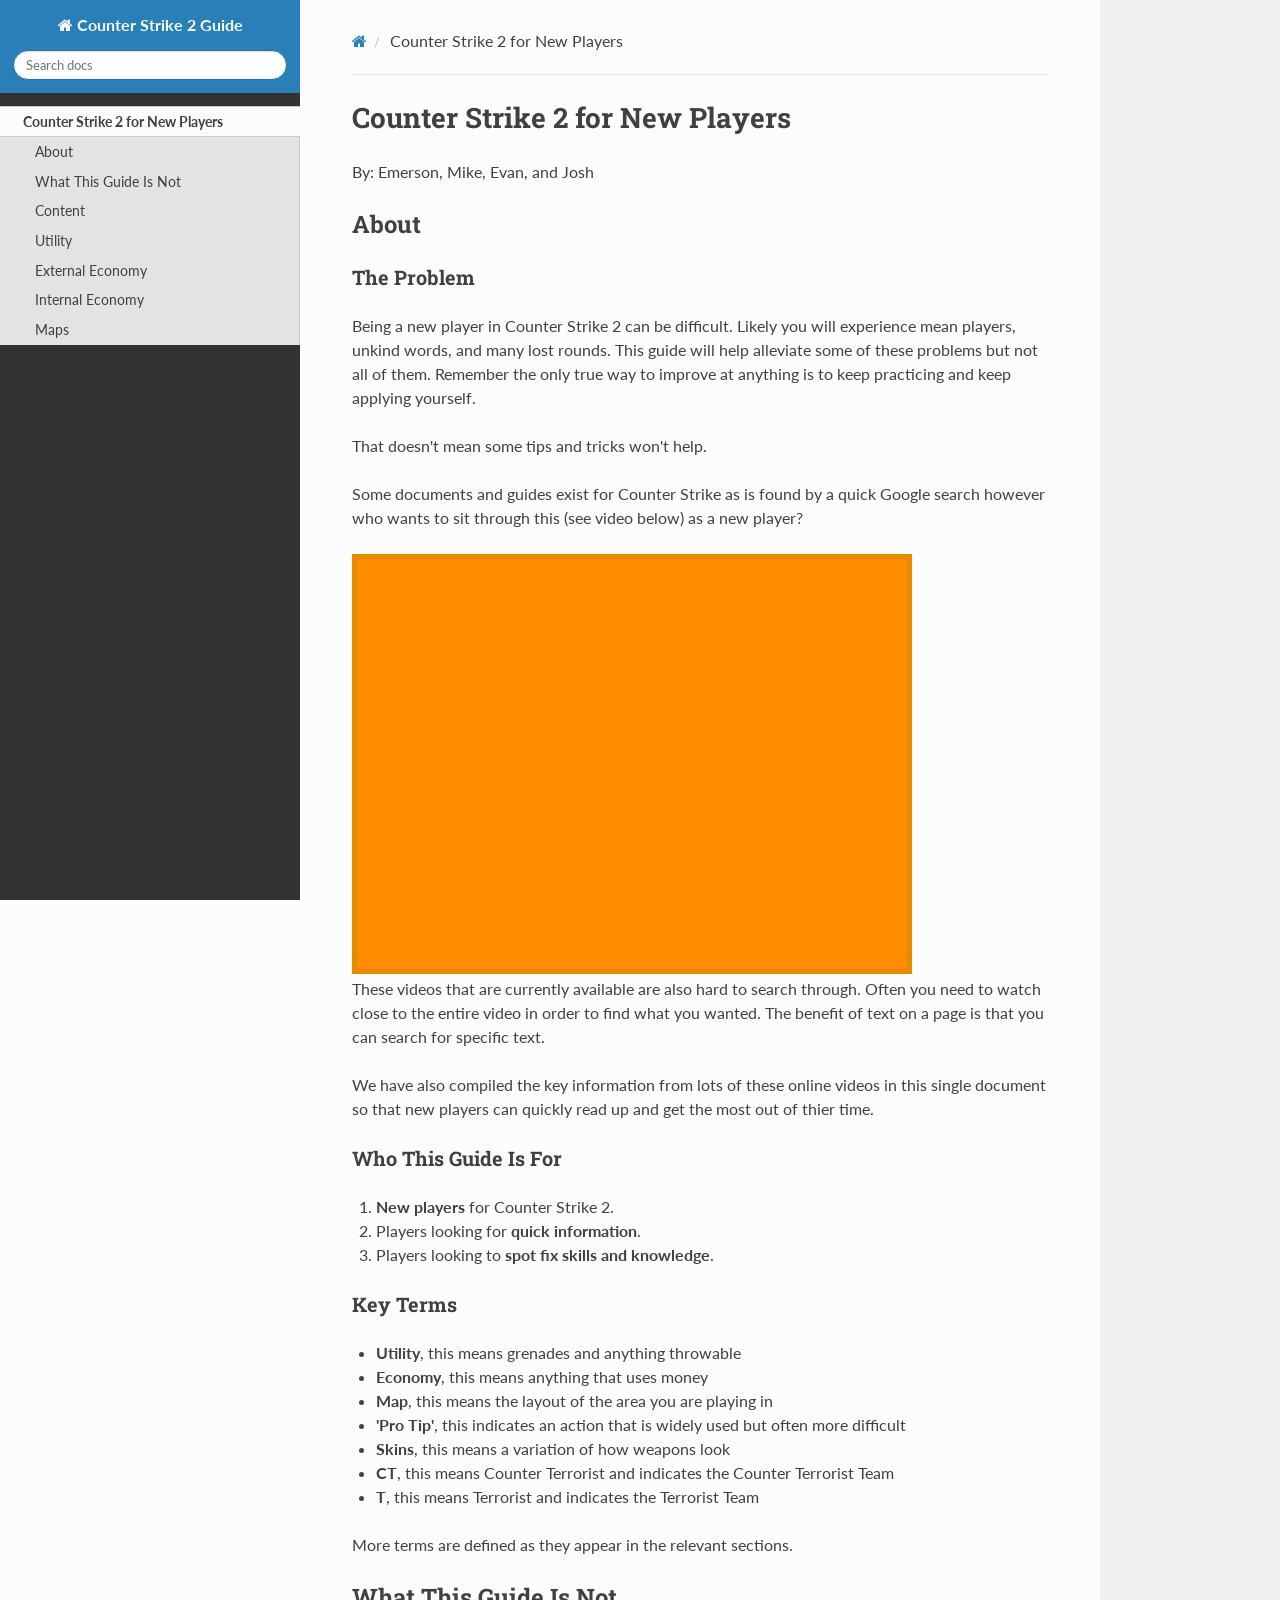
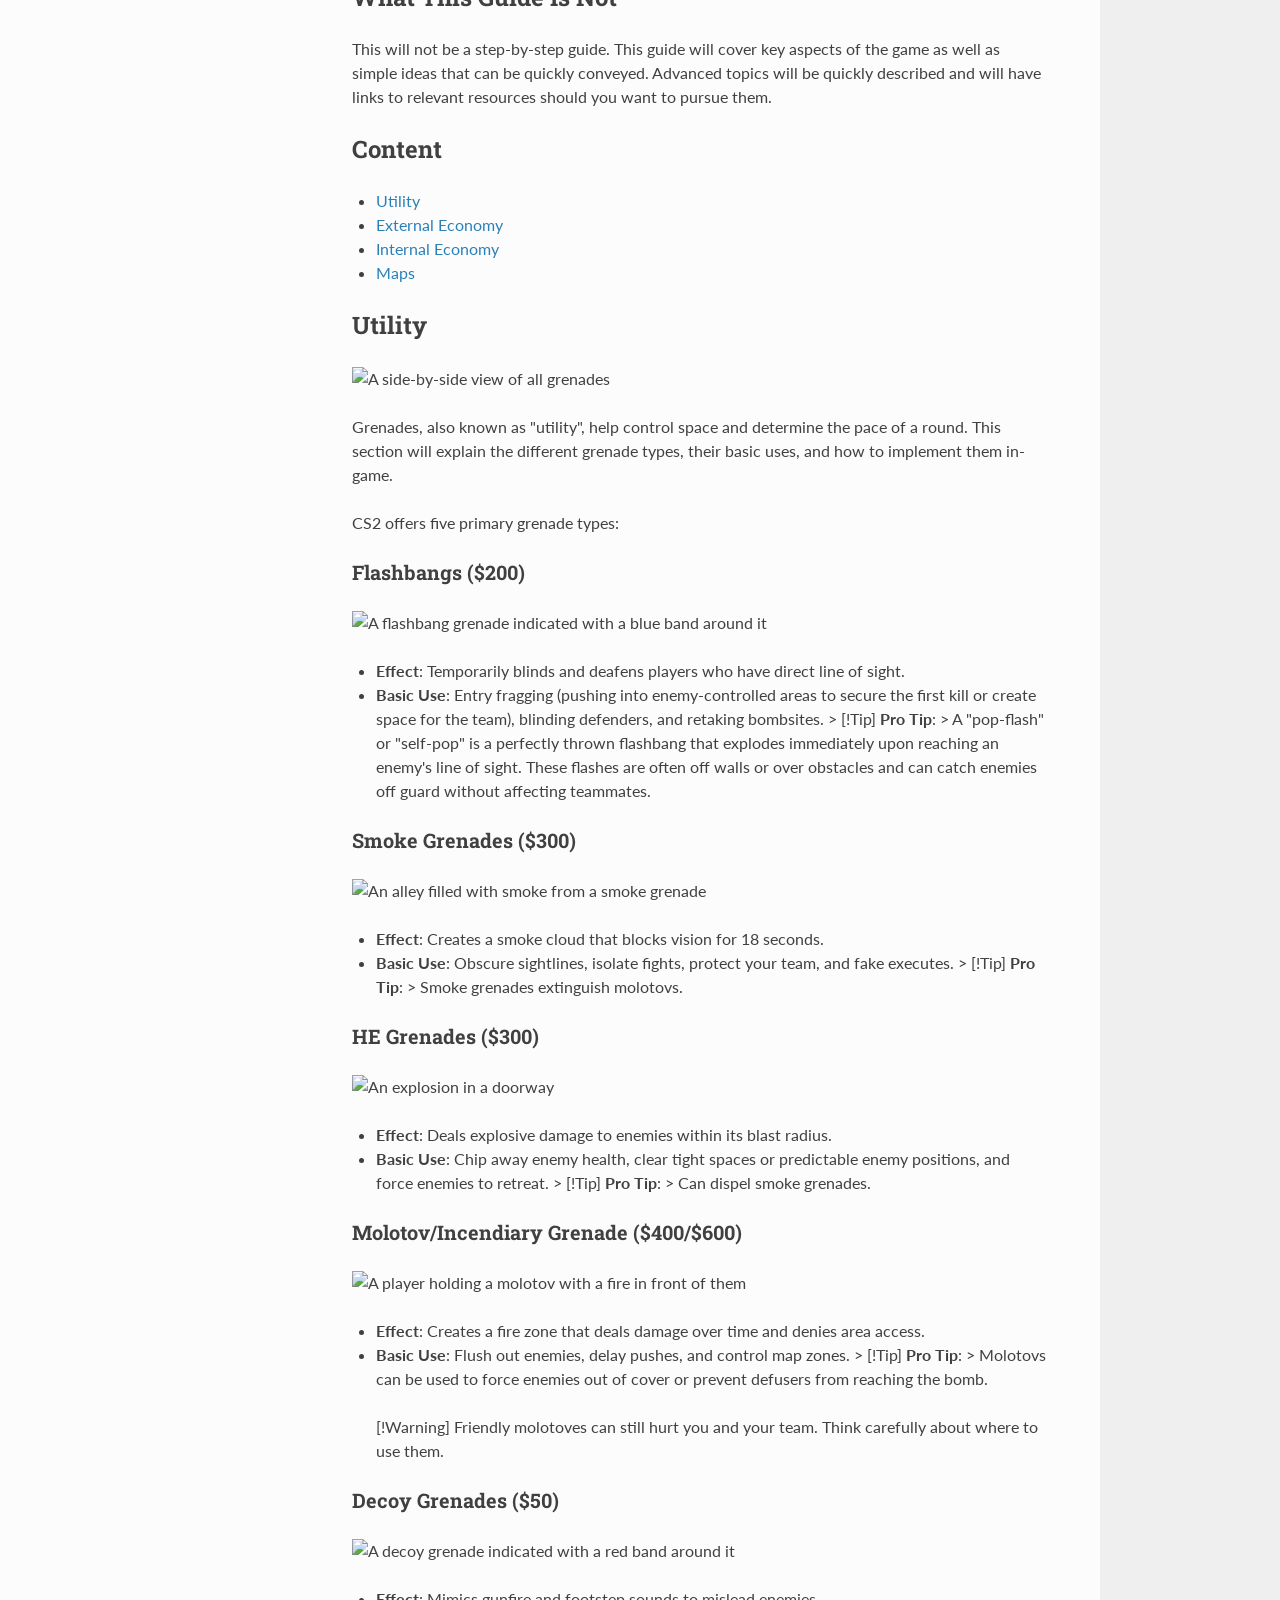
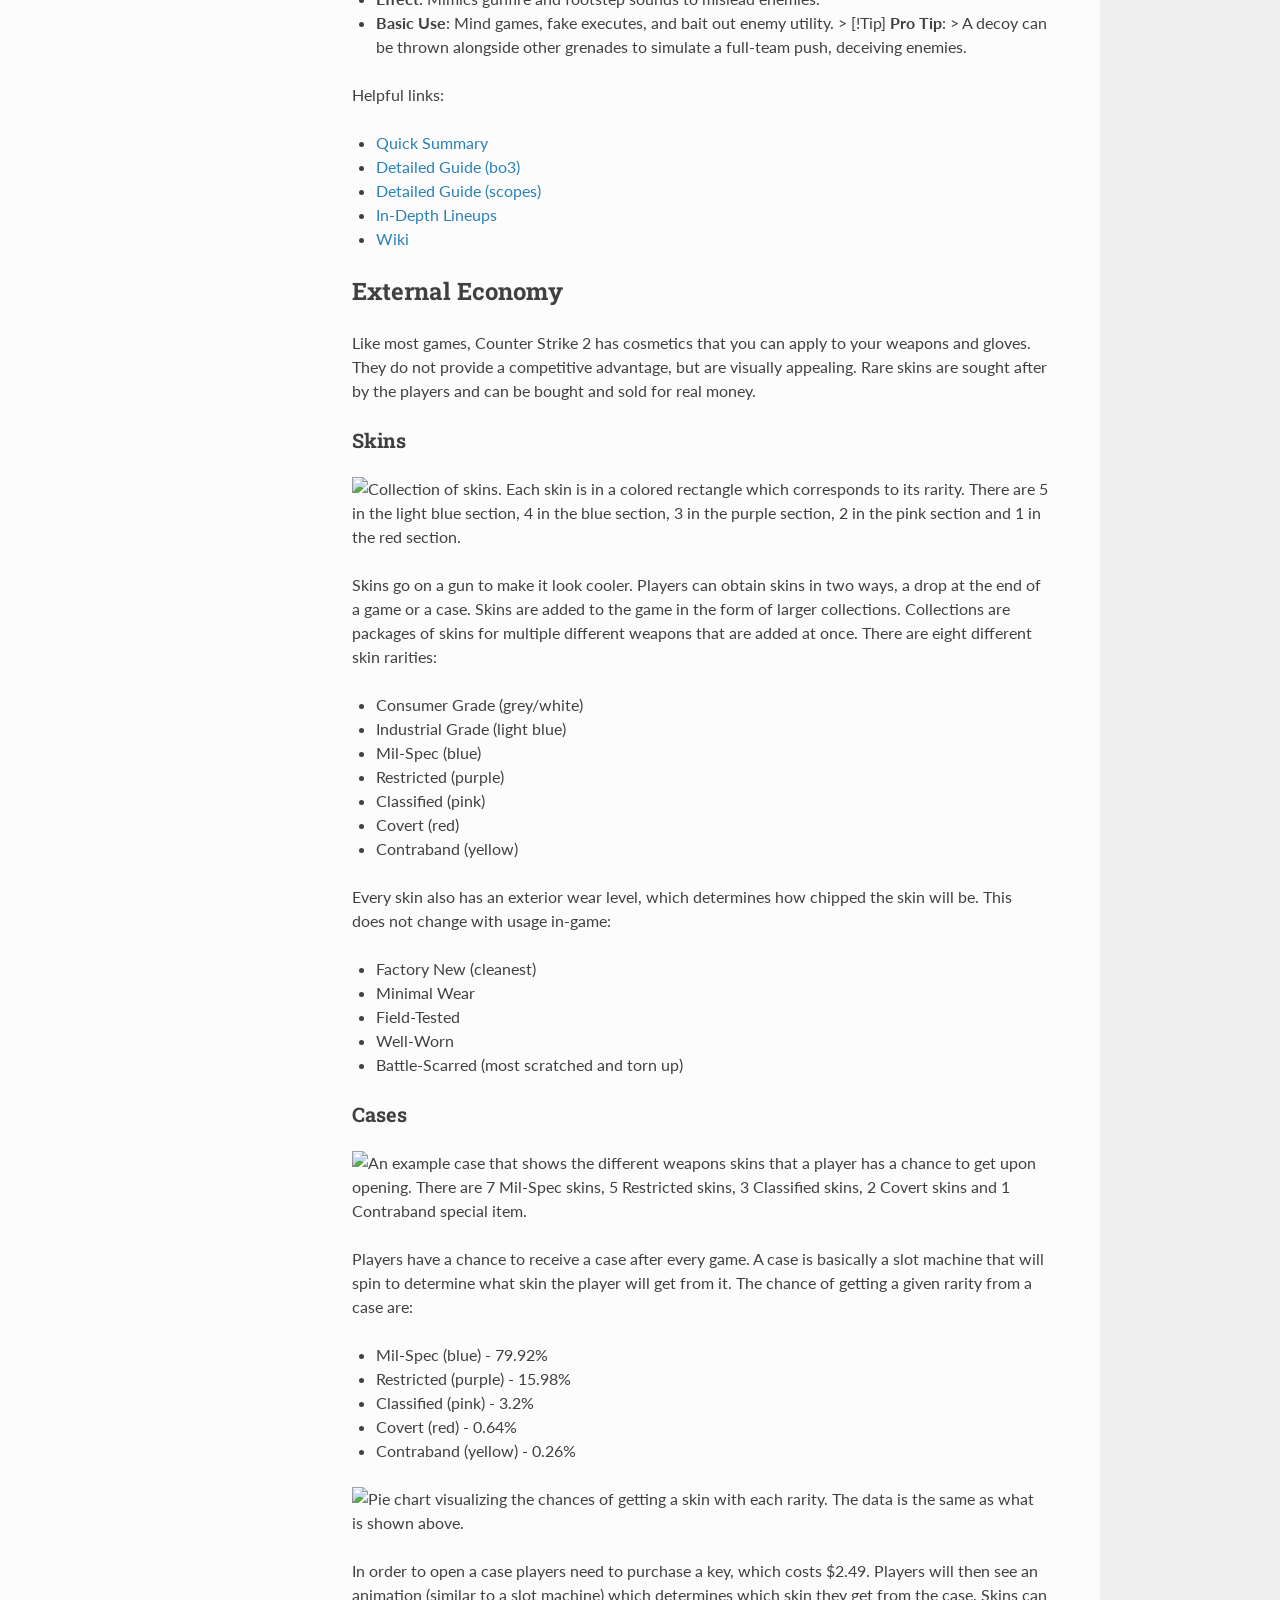
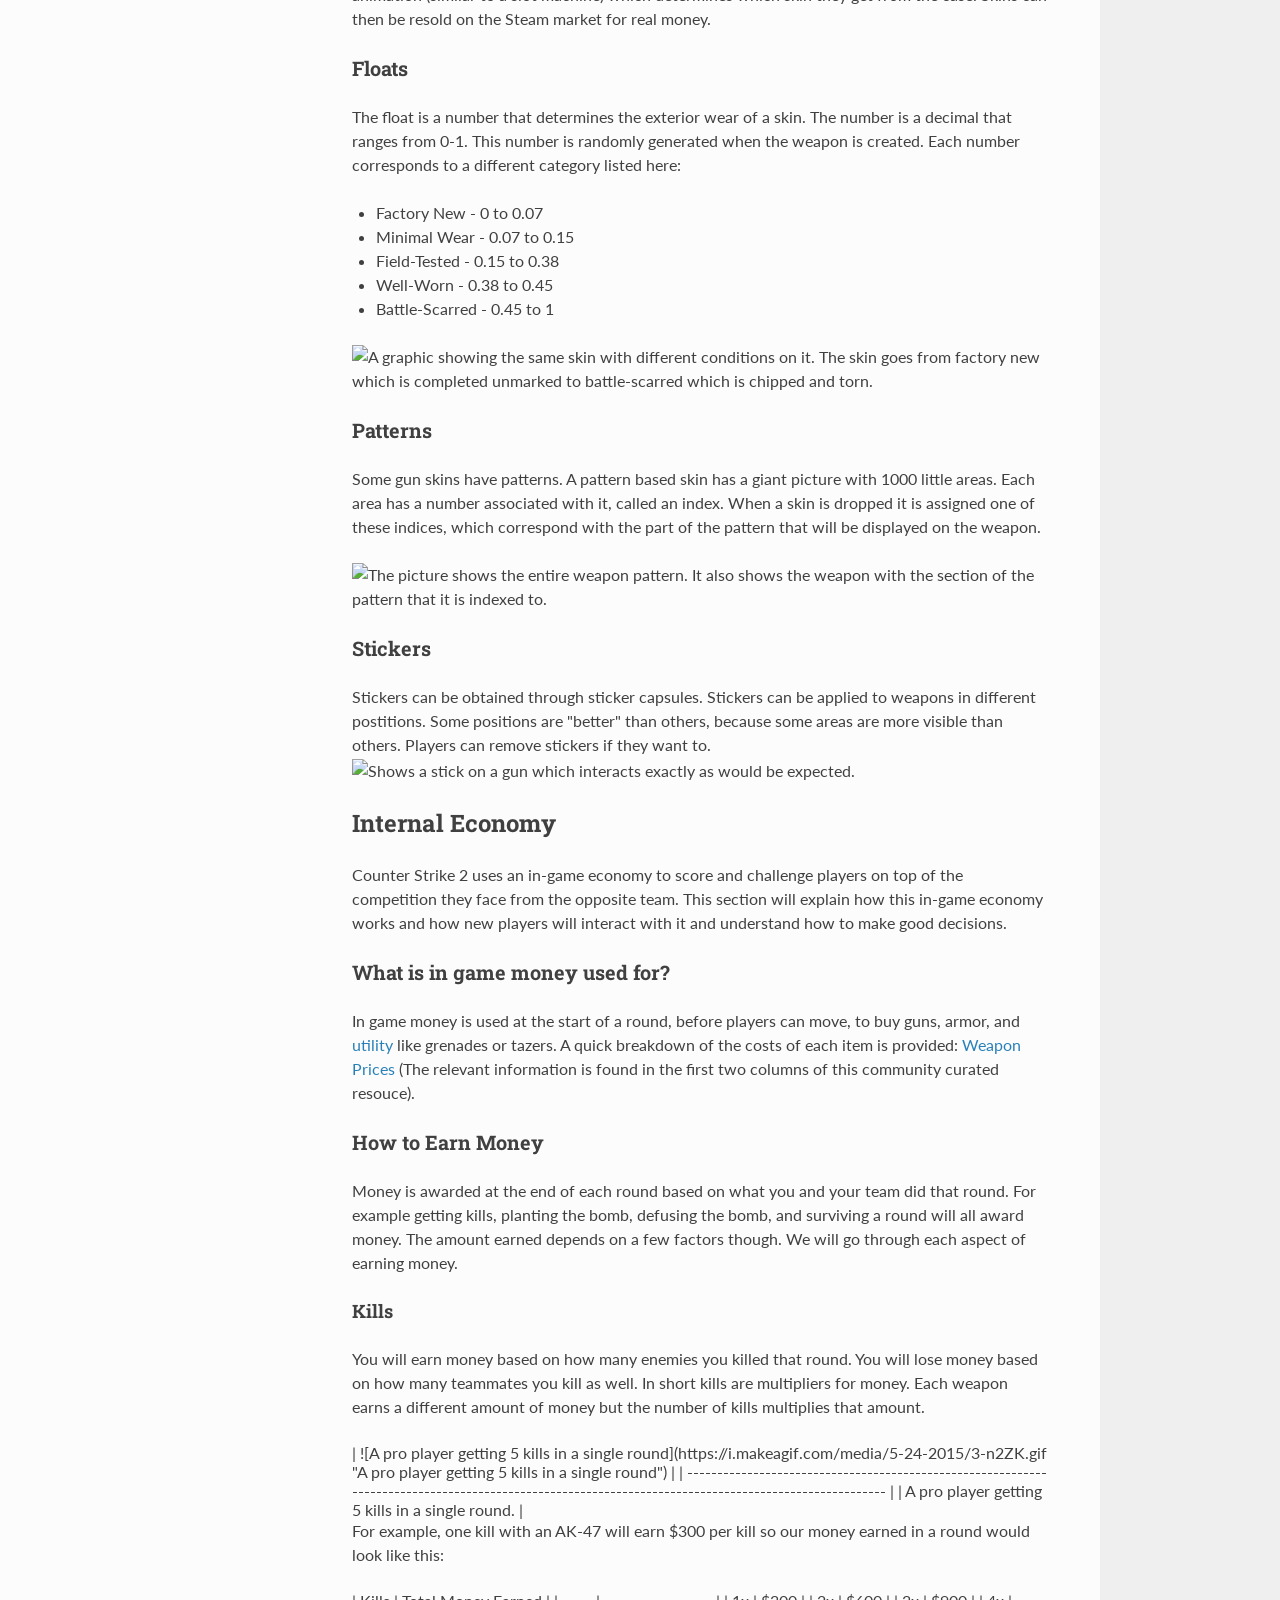
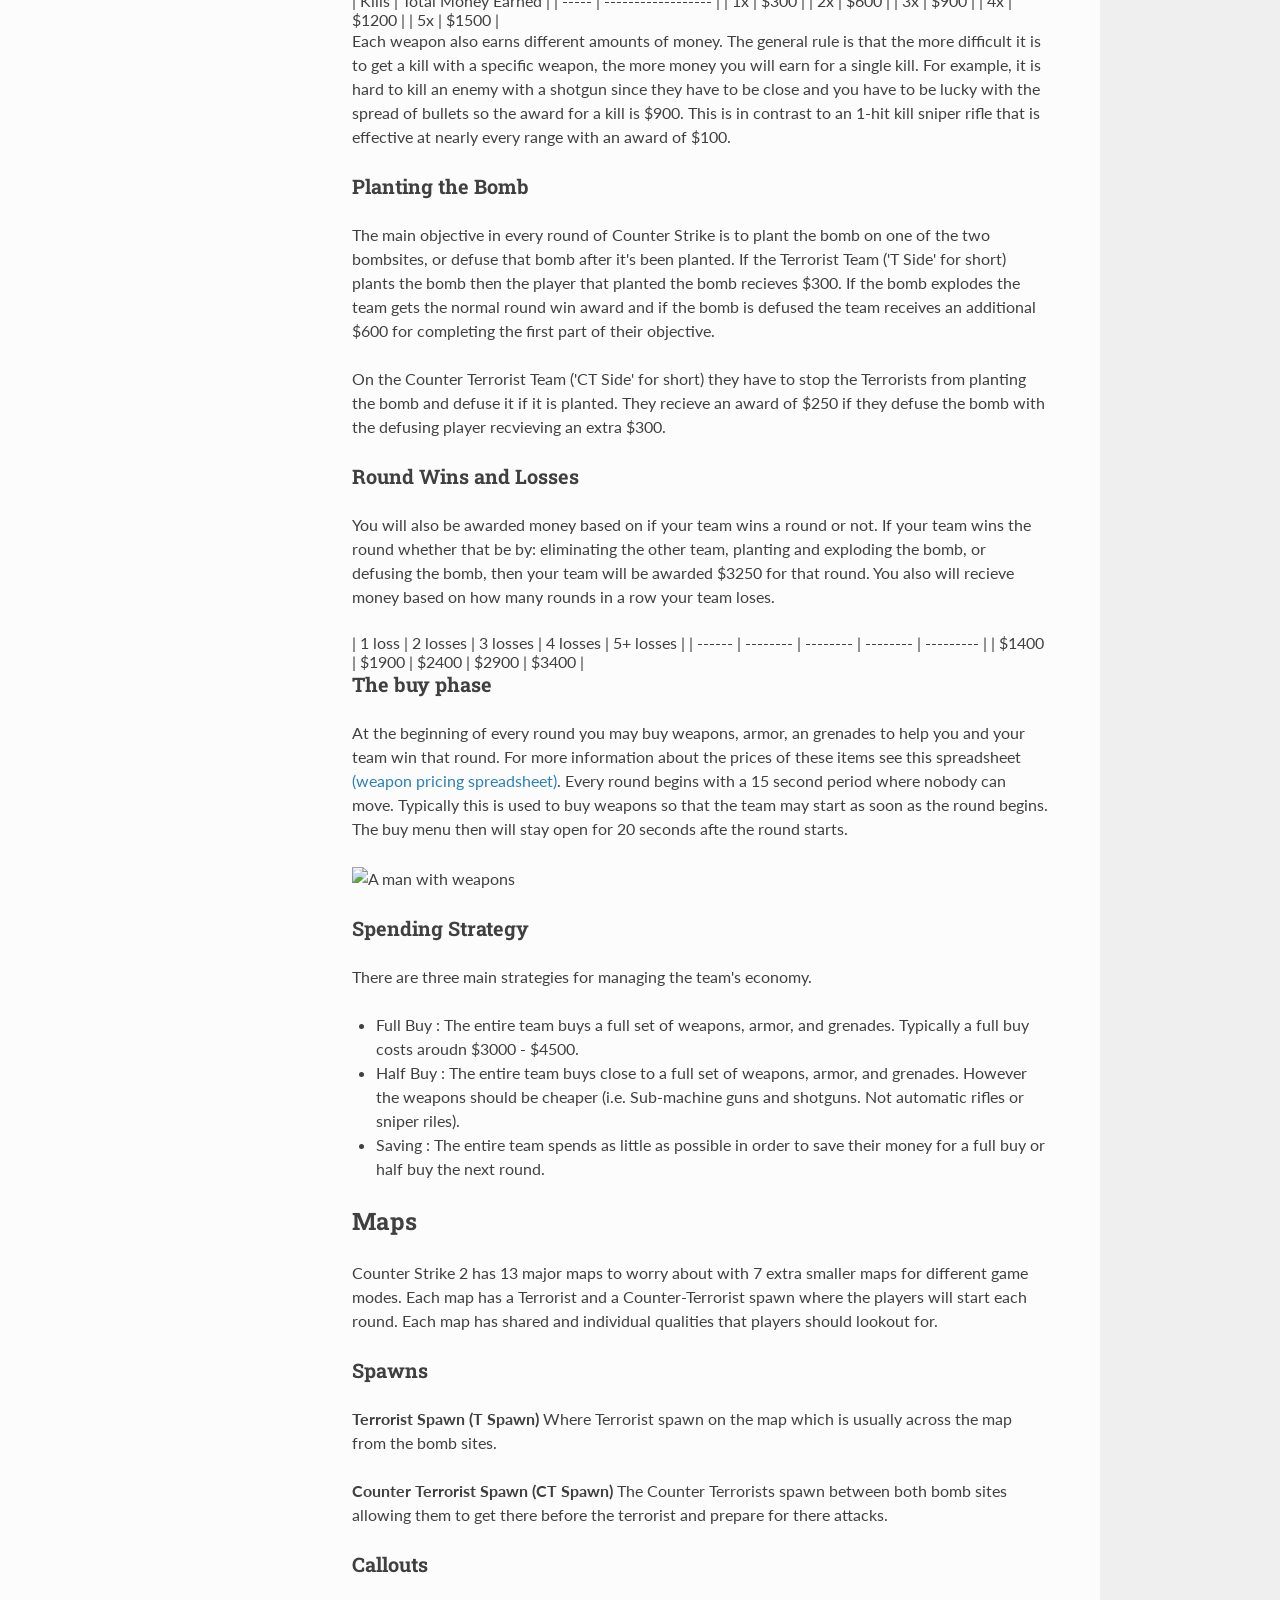
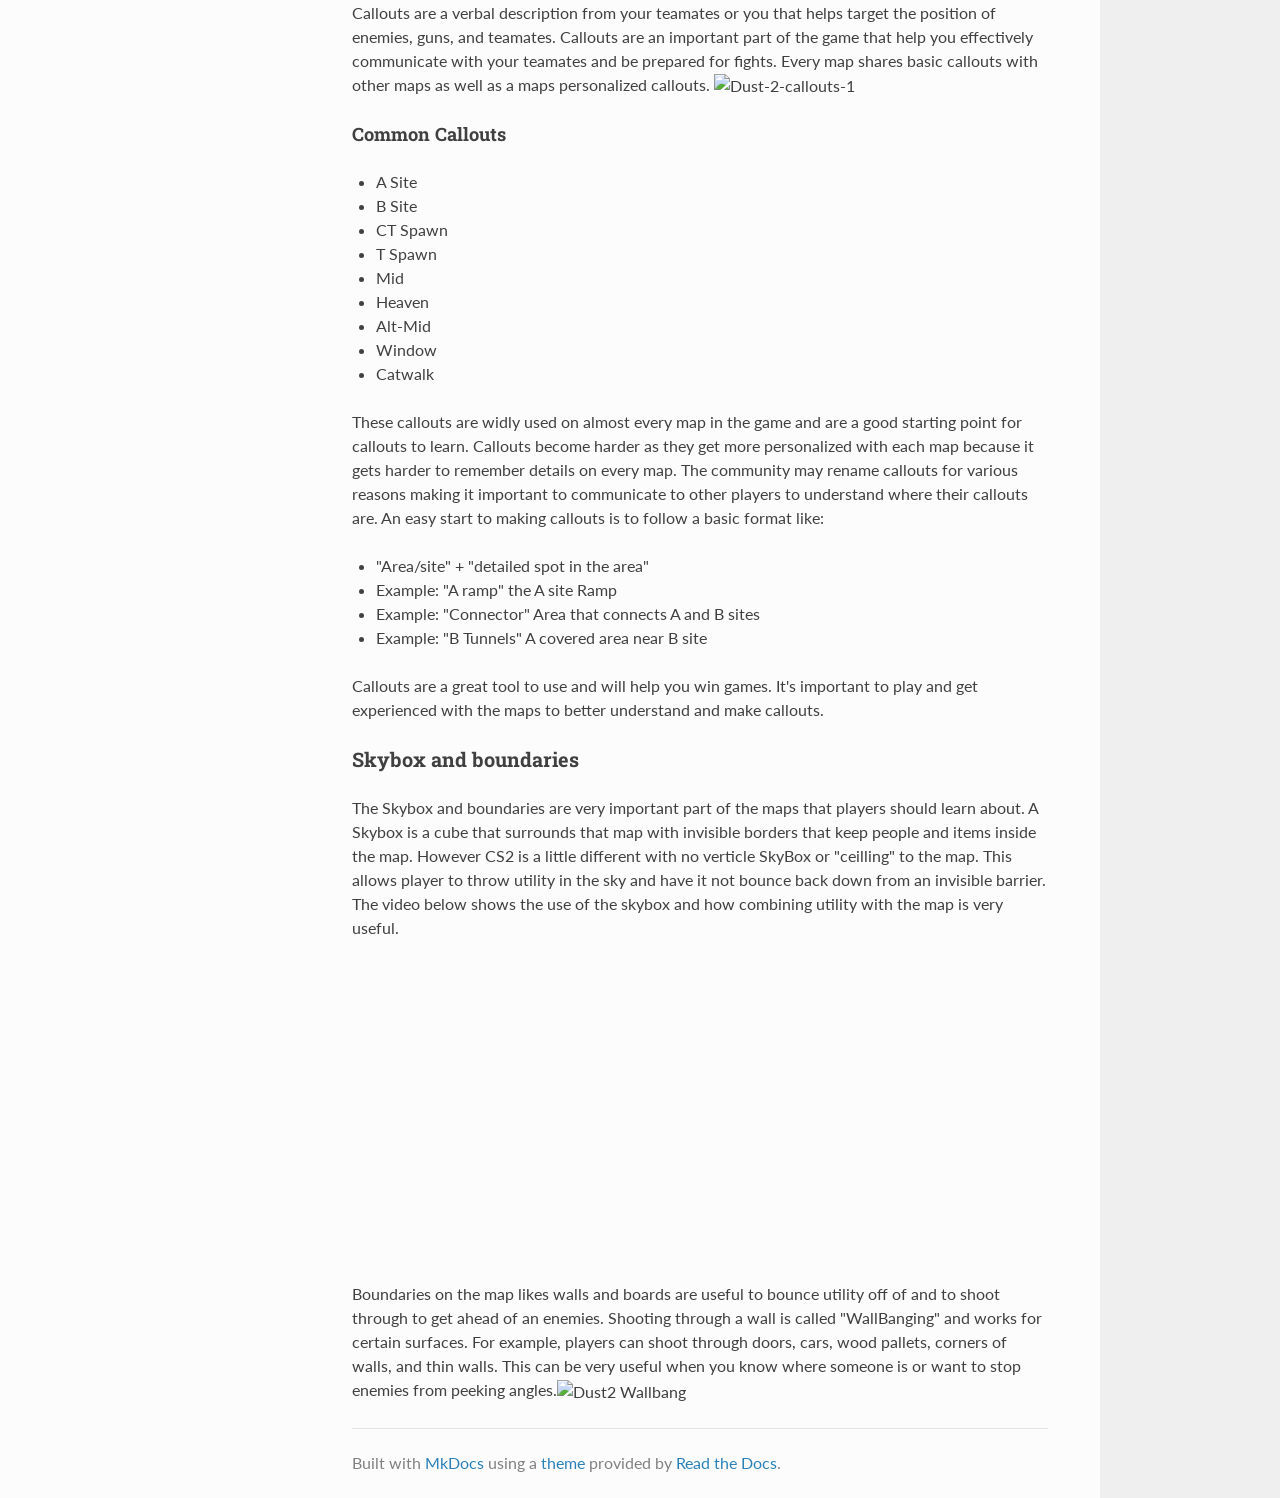
==== commit 2160f060: "asnjnadflas" ====
--- a/index.html
+++ b/index.html
@@ -507,7 +507,7 @@
                                 <p>
                                     <img
                                         alt="A flashbang grenade indicated with a blue band around it"
-                                        src='https://static.wikia.nocookie.net/cswikia/images/f/f3/Flashbanghud_csgo.png/
+                                        src="https://static.wikia.nocookie.net/cswikia/images/f/f3/Flashbanghud_csgo.png/"
                                     />
                                 </p>
                                 <ul>
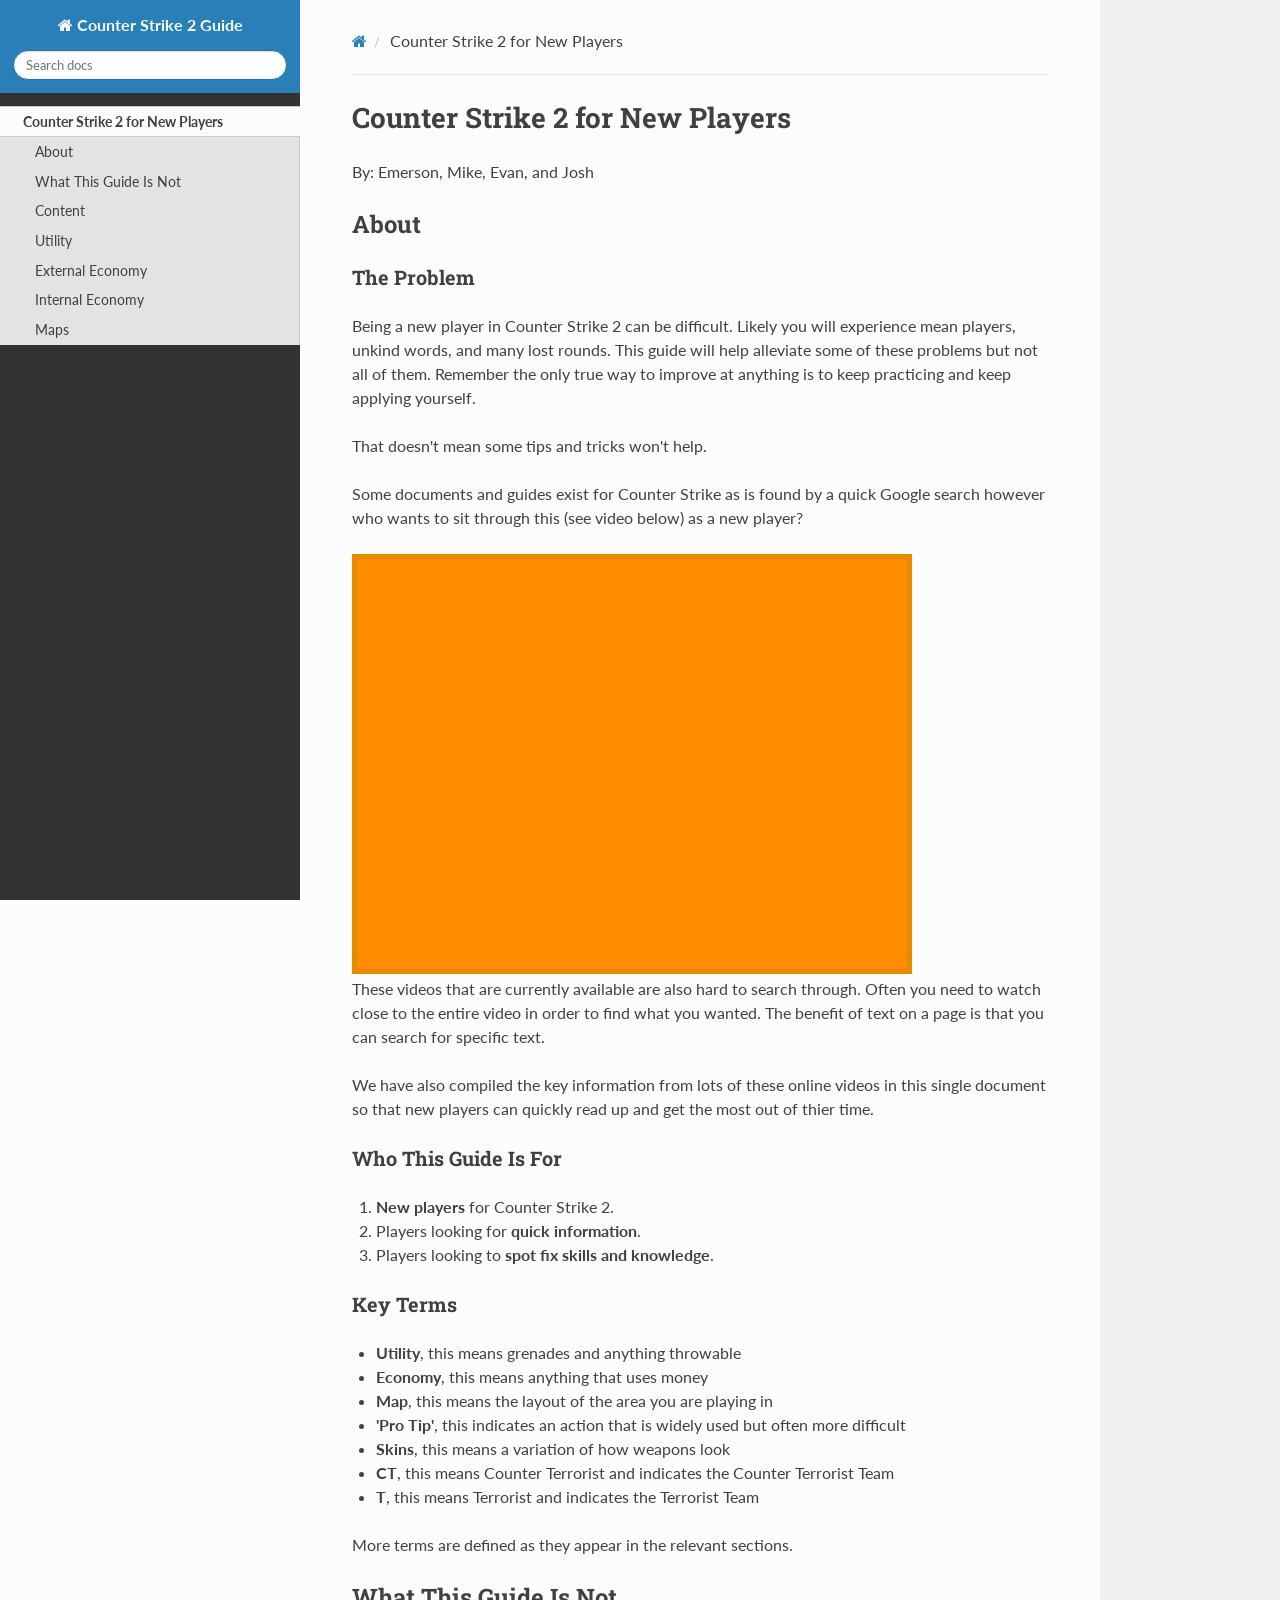
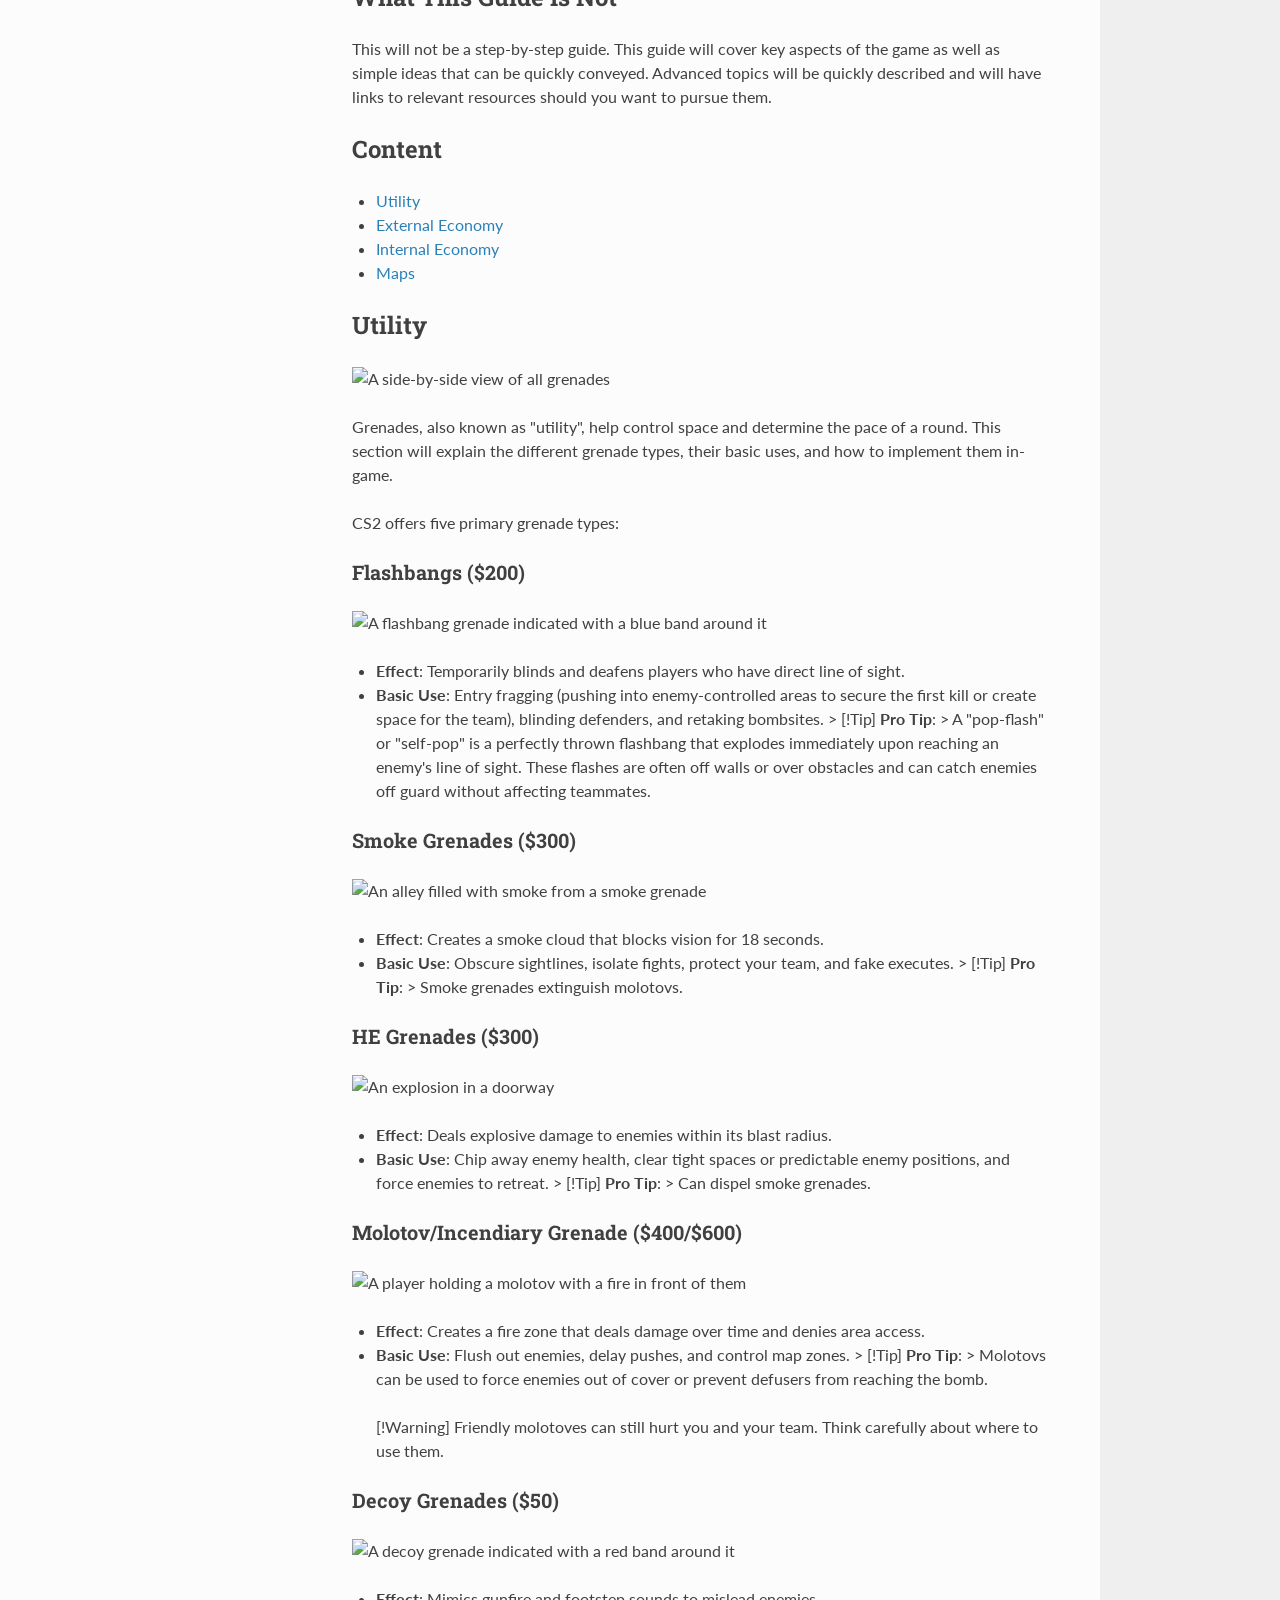
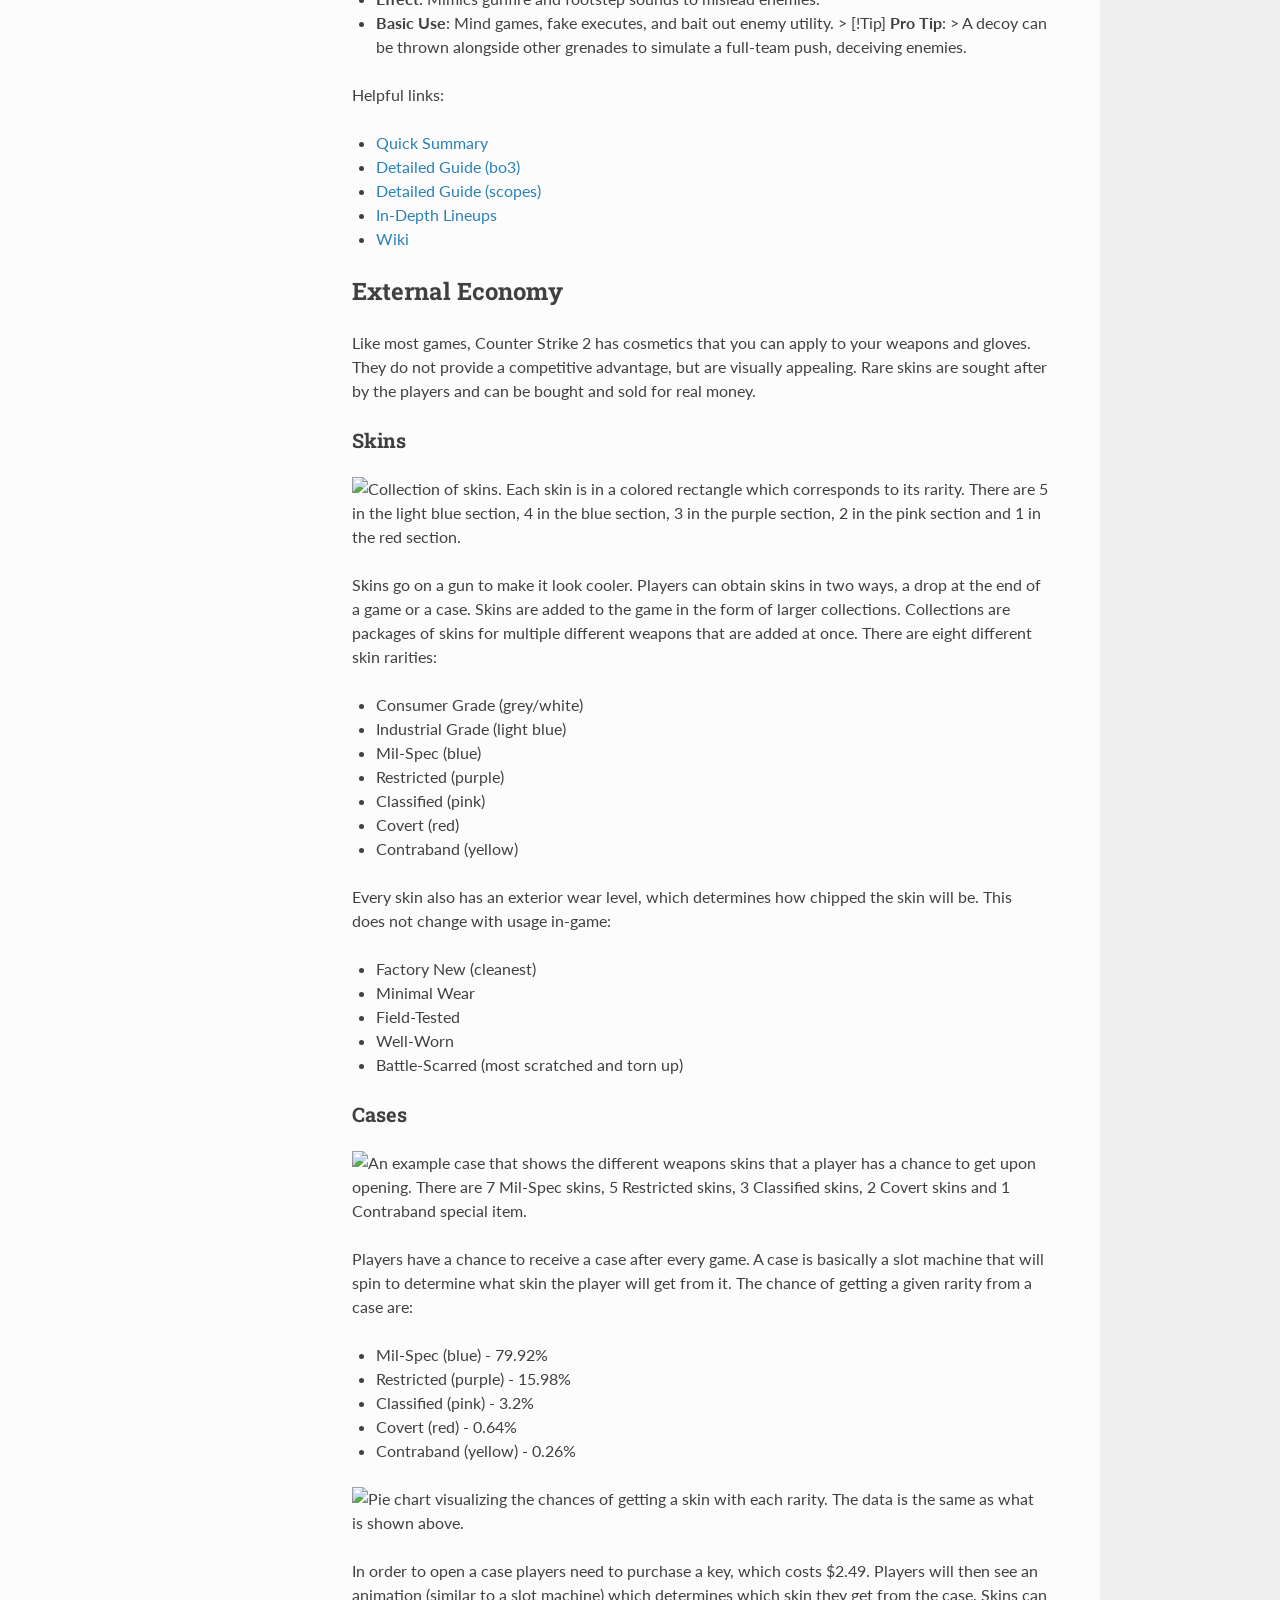
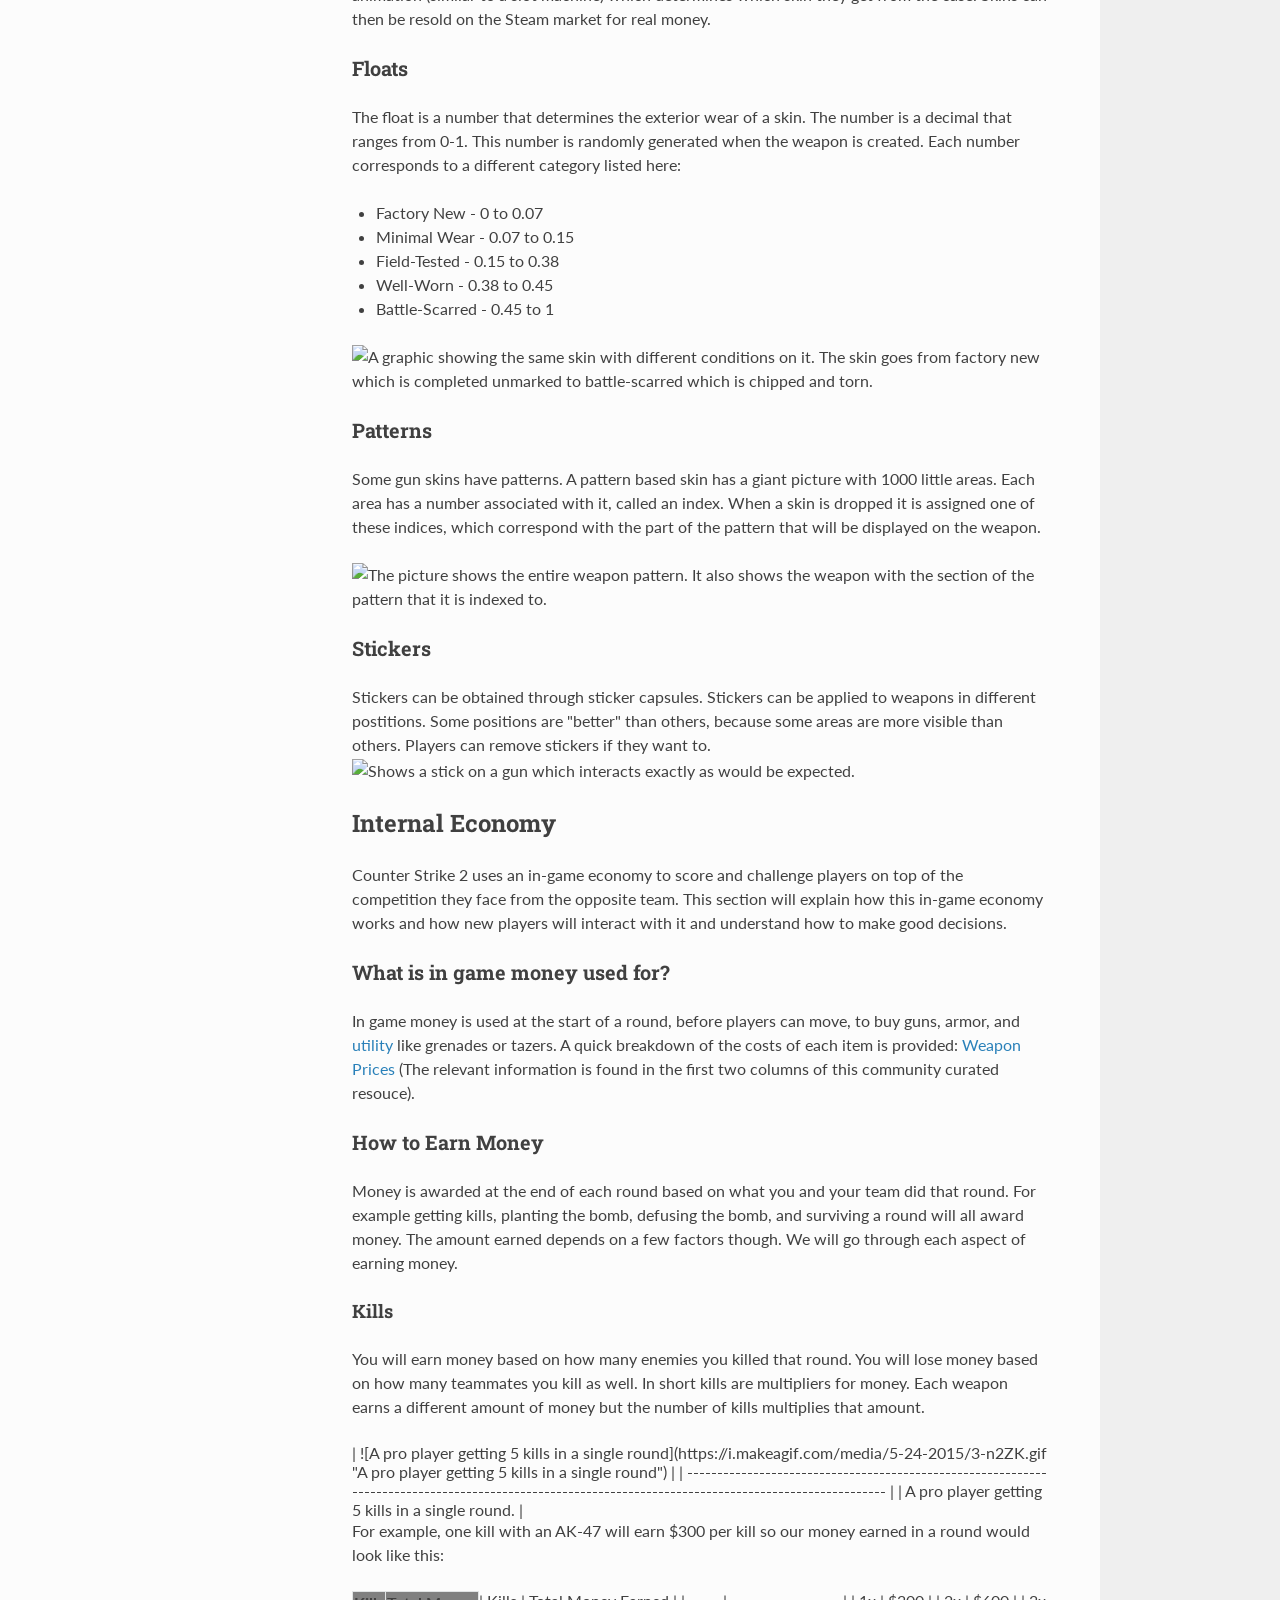
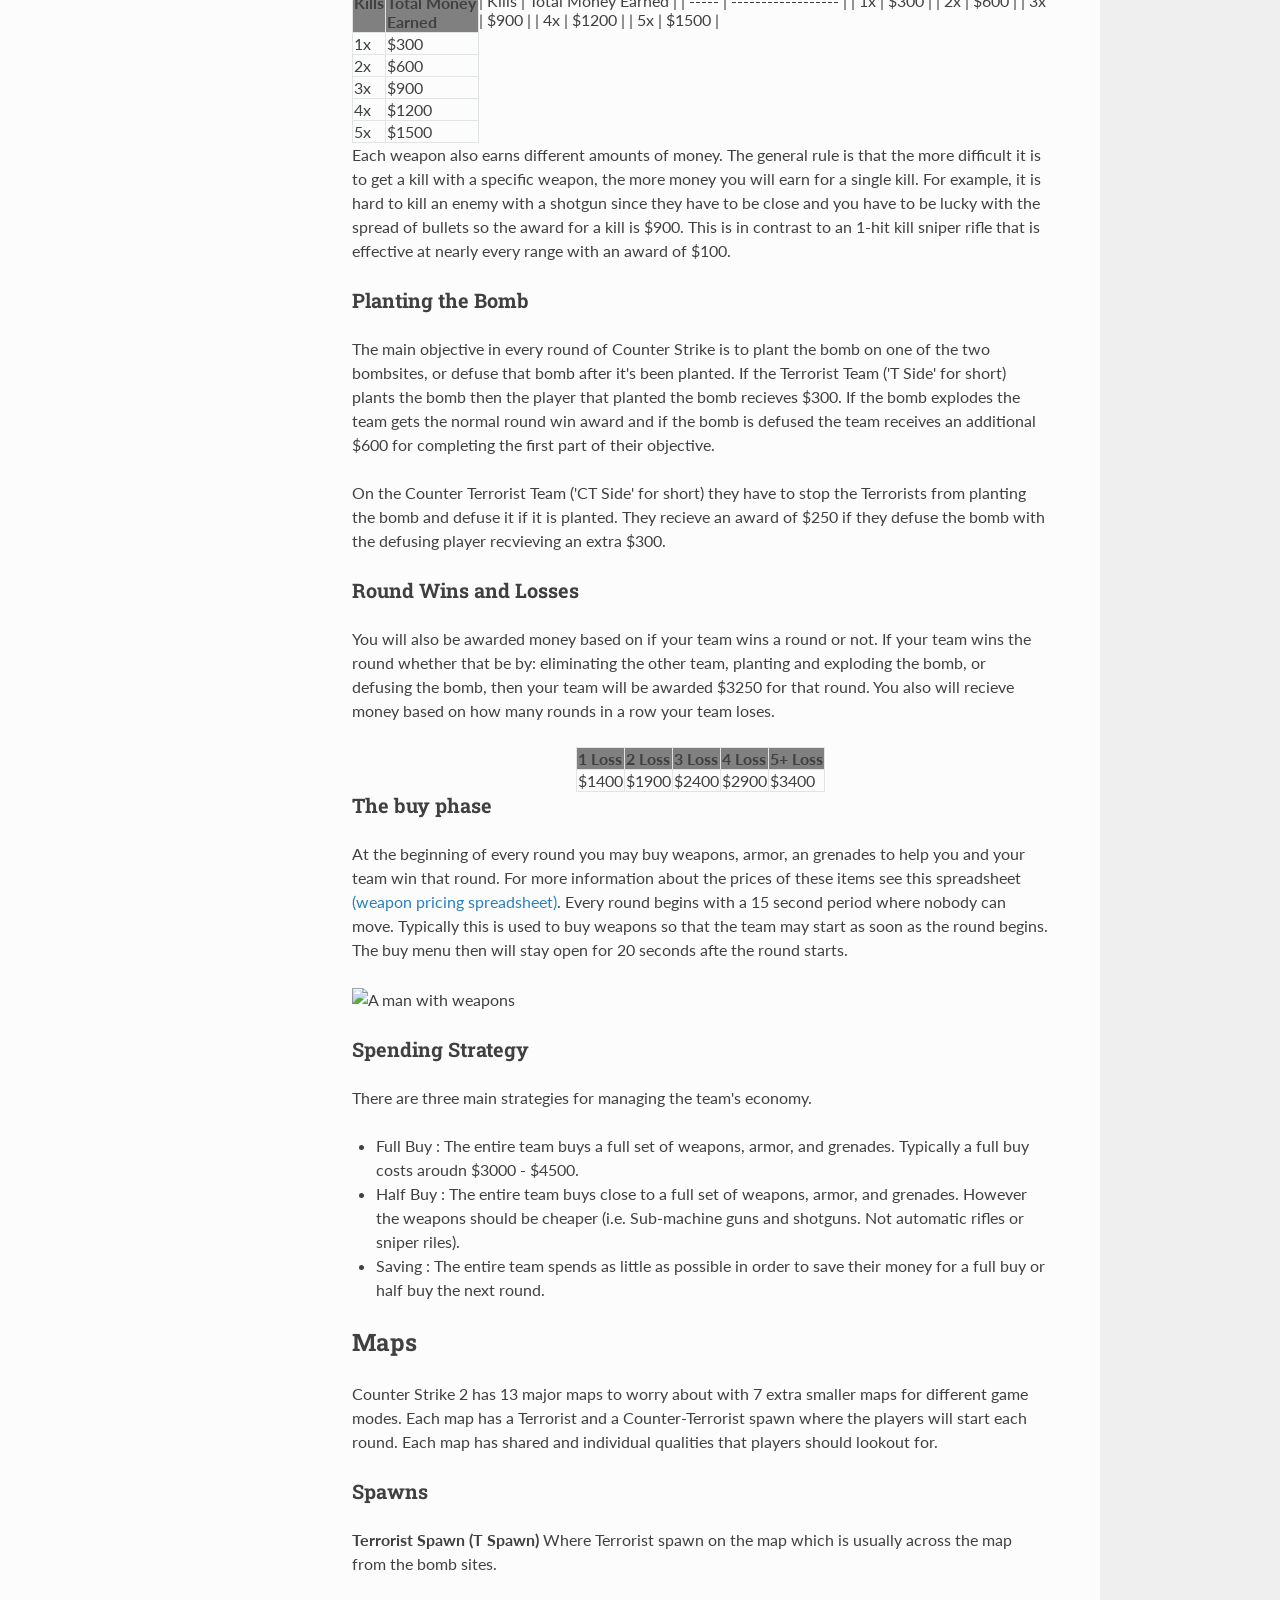
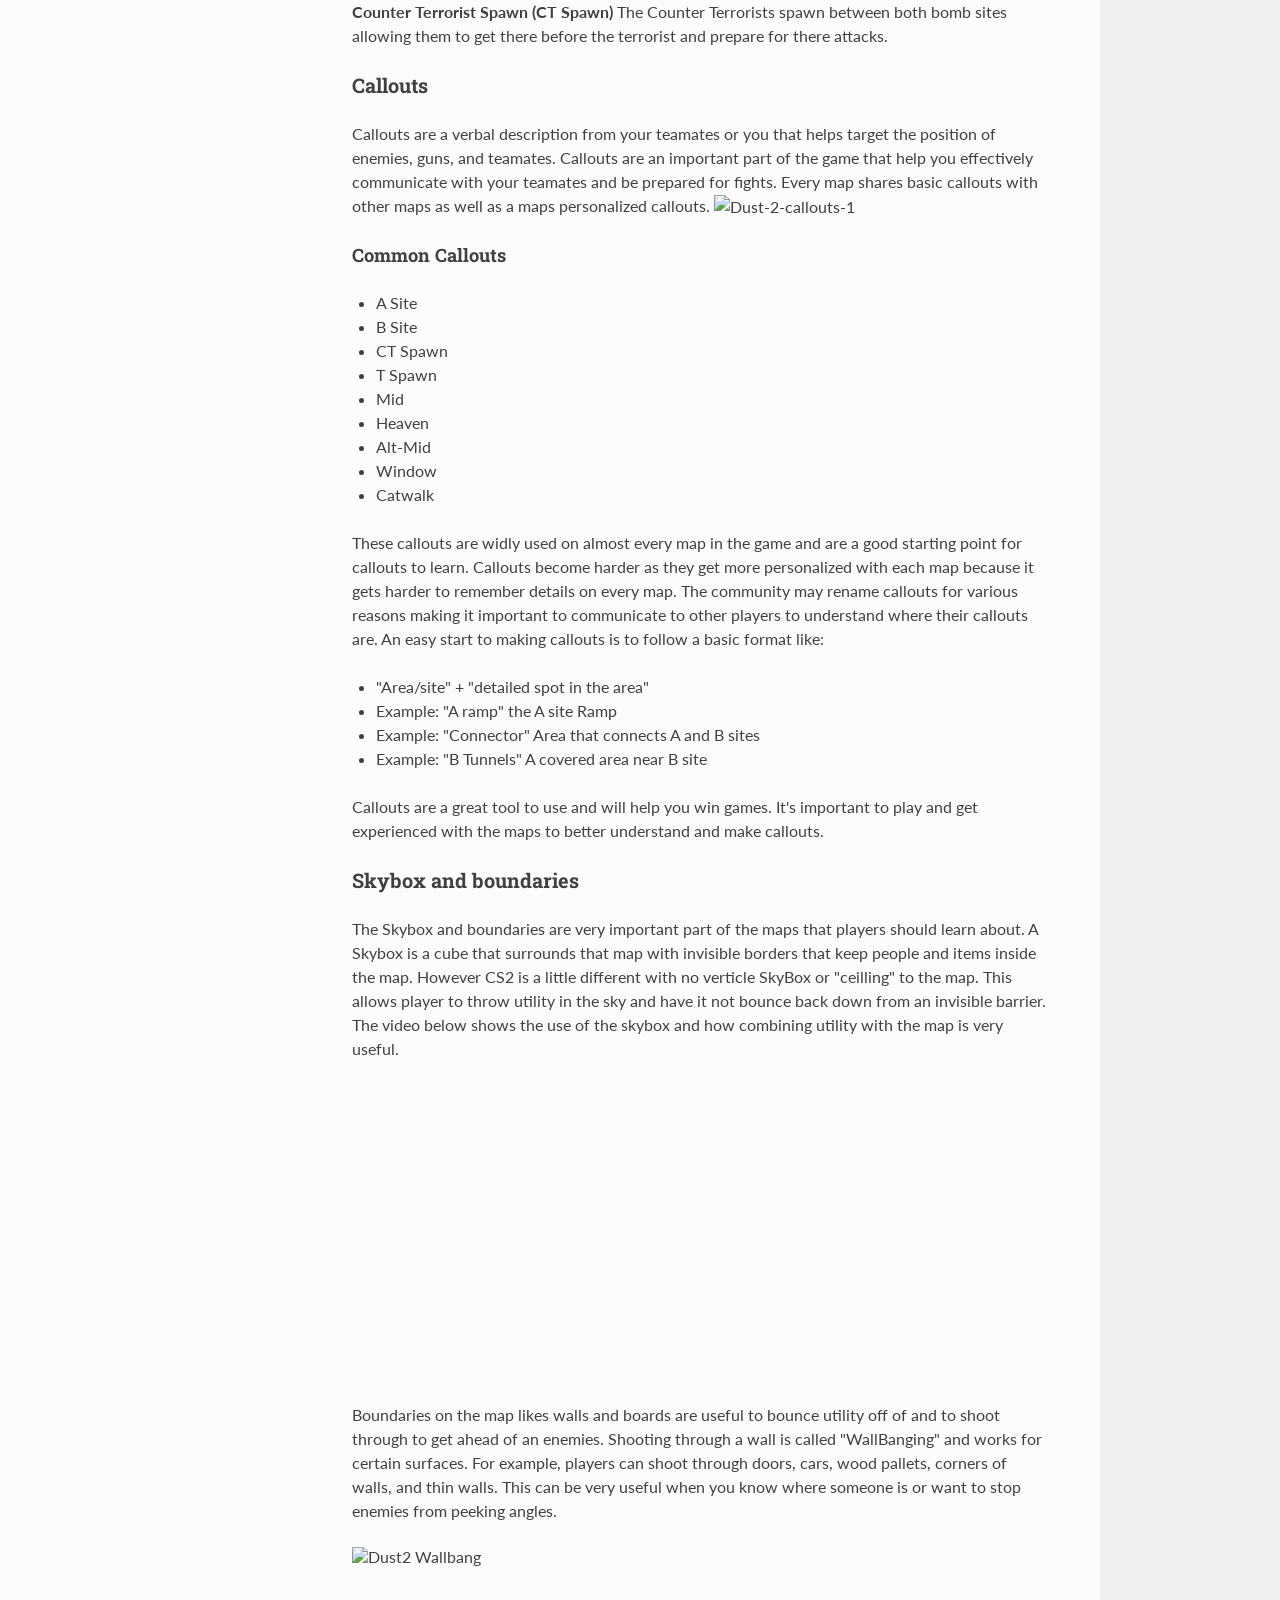
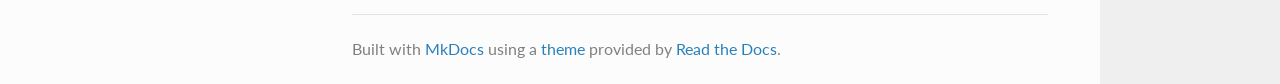
==== commit 5e7e8934: "asnjnadflas" ====
--- a/index.html
+++ b/index.html
@@ -507,7 +507,7 @@
                                 <p>
                                     <img
                                         alt="A flashbang grenade indicated with a blue band around it"
-                                        src="https://static.wikia.nocookie.net/cswikia/images/f/f3/Flashbanghud_csgo.png/"
+                                        src="https://static.wikia.nocookie.net/cswikia/images/f/f3/Flashbanghud_csgo.png"
                                     />
                                 </p>
                                 <ul>
@@ -616,7 +616,7 @@
                                 <p>
                                     <img
                                         alt="A decoy grenade indicated with a red band around it"
-                                        src='https://static.wikia.nocookie.net/cswikia/images/2/23/Decoyhud_csgo.png/revision/latest?cb=20211113172050 "A decoy indicated by a red band" =400x300'
+                                        src="https://static.wikia.nocookie.net/cswikia/images/2/23/Decoyhud_csgo.png"
                                     />
                                 </p>
                                 <ul>
@@ -885,6 +885,38 @@
                                         justify-content: center;
                                     "
                                 >
+                                    <table>
+                                        <tr
+                                            style="
+                                                background-color: grey;
+                                                font-weight: bold;
+                                            "
+                                        >
+                                            <td>Kills</td>
+                                            <td>Total Money Earned</td>
+                                        </tr>
+                                        <tr>
+                                            <td>1x</td>
+                                            <td>$300</td>
+                                        </tr>
+                                        <tr>
+                                            <td>2x</td>
+                                            <td>$600</td>
+                                        </tr>
+                                        <tr>
+                                            <td>3x</td>
+                                            <td>$900</td>
+                                        </tr>
+                                        <tr>
+                                            <td>4x</td>
+                                            <td>$1200</td>
+                                        </tr>
+                                        <tr>
+                                            <td>5x</td>
+                                            <td>$1500</td>
+                                        </tr>
+                                    </table>
+
                                     | Kills | Total Money Earned | | ----- |
                                     ------------------ | | 1x | $300 | | 2x |
                                     $600 | | 3x | $900 | | 4x | $1200 | | 5x |
@@ -949,10 +981,27 @@
                                         justify-content: center;
                                     "
                                 >
-                                    | 1 loss | 2 losses | 3 losses | 4 losses |
-                                    5+ losses | | ------ | -------- | -------- |
-                                    -------- | --------- | | $1400 | $1900 |
-                                    $2400 | $2900 | $3400 |
+                                    <table>
+                                        <tr
+                                            style="
+                                                background-color: grey;
+                                                font-weight: bold;
+                                            "
+                                        >
+                                            <td>1 Loss</td>
+                                            <td>2 Loss</td>
+                                            <td>3 Loss</td>
+                                            <td>4 Loss</td>
+                                            <td>5+ Loss</td>
+                                        </tr>
+                                        <tr>
+                                            <td>$1400</td>
+                                            <td>$1900</td>
+                                            <td>$2400</td>
+                                            <td>$2900</td>
+                                            <td>$3400</td>
+                                        </tr>
+                                    </table>
                                 </div>
 
                                 <h3 id="the-buy-phase">The buy phase</h3>
@@ -975,7 +1024,7 @@
                                 <p>
                                     <img
                                         alt="A man with weapons"
-                                        src="https://static.wikia.nocookie.net/cswikia/images/9/9c/Cs2_buymenu_t.png/revision/latest/scale-to-width-down/1000?cb=20230616163211"
+                                        src="https://static.wikia.nocookie.net/cswikia/images/9/9c/Cs2_buymenu_t.png"
                                         title="A Terrorist Player in the buy menu"
                                     />
                                 </p>
@@ -1133,12 +1182,12 @@
                                     through doors, cars, wood pallets, corners
                                     of walls, and thin walls. This can be very
                                     useful when you know where someone is or
-                                    want to stop enemies from peeking
-                                    angles.<img
-                                        alt="Dust2 Wallbang"
-                                        src="https://hackmd.io/_uploads/Hy1lS6GAyl.jpg"
-                                    />
-                                </p>
+                                    want to stop enemies from peeking angles.
+                                </p>
+                                <img
+                                    alt="Dust2 Wallbang"
+                                    src="https://hackmd.io/_uploads/Hy1lS6GAyl.jpg"
+                                />
                             </div>
                         </div>
                         <footer>
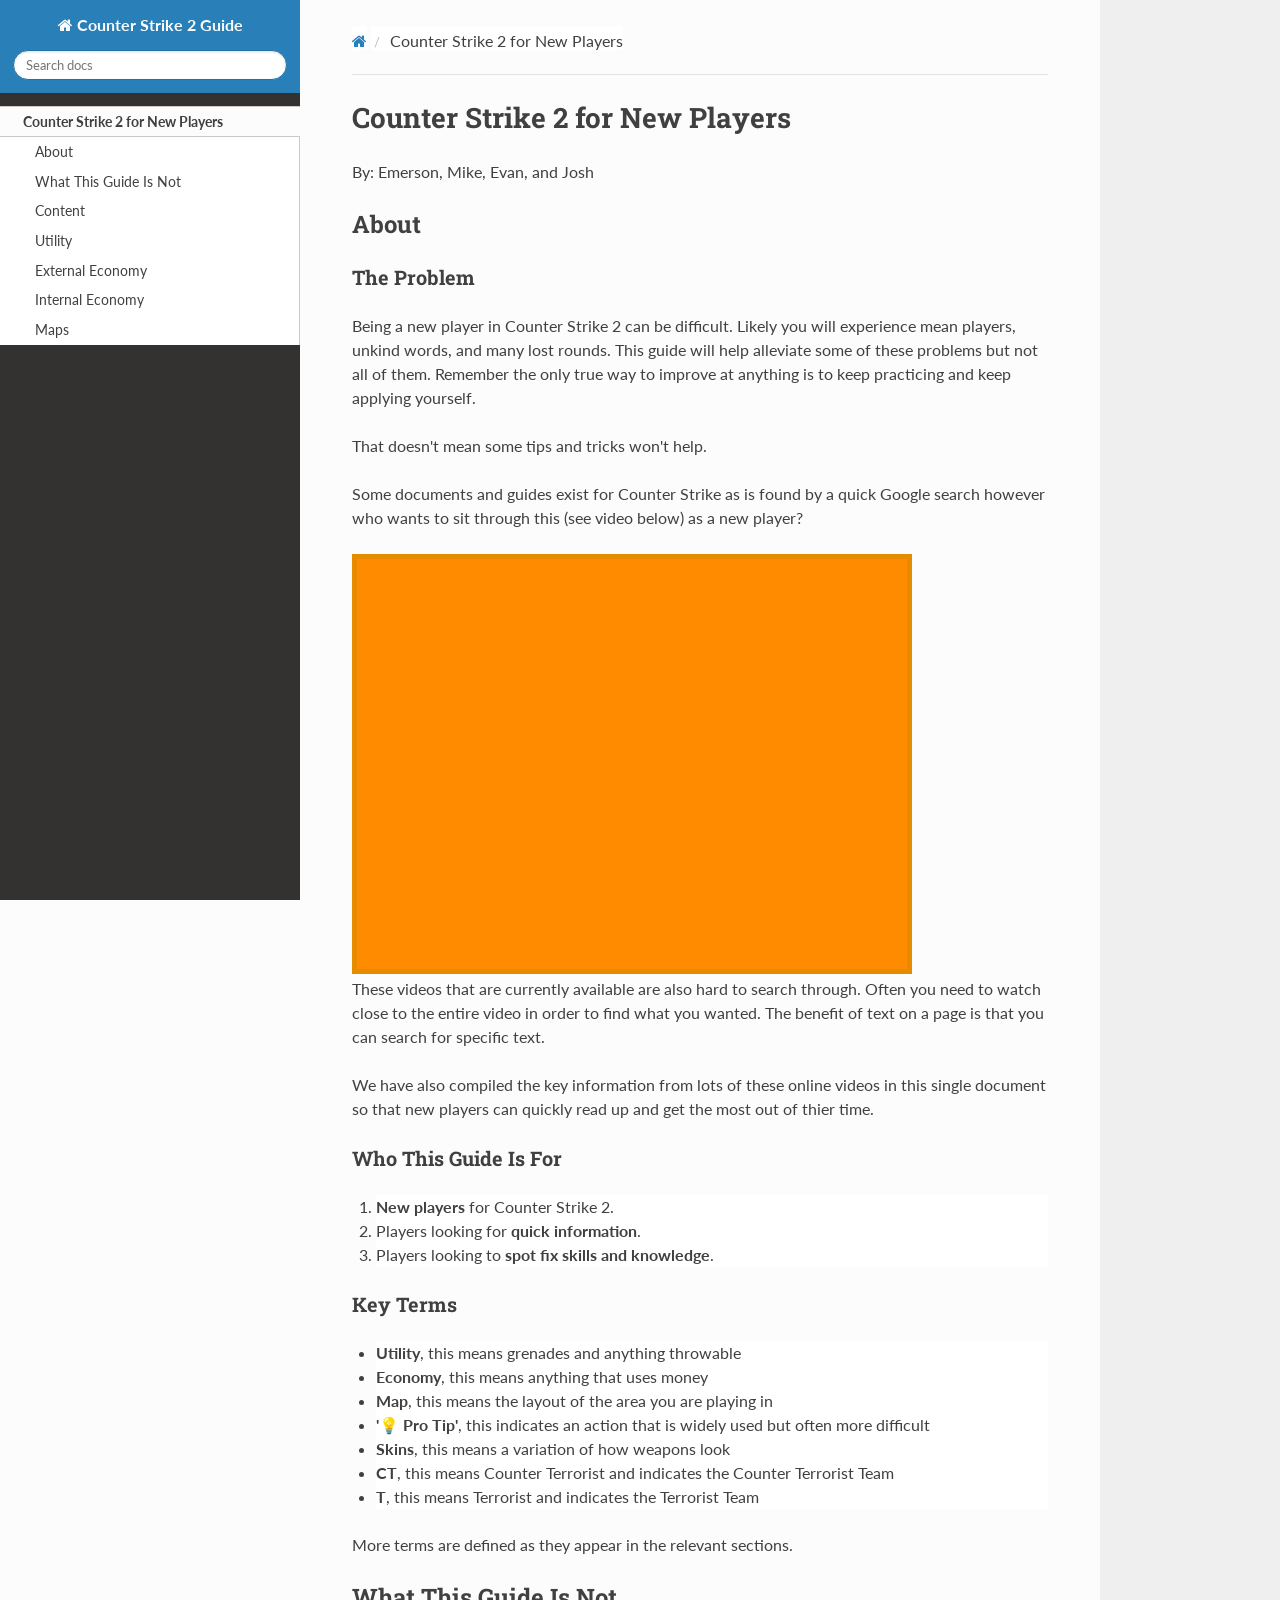
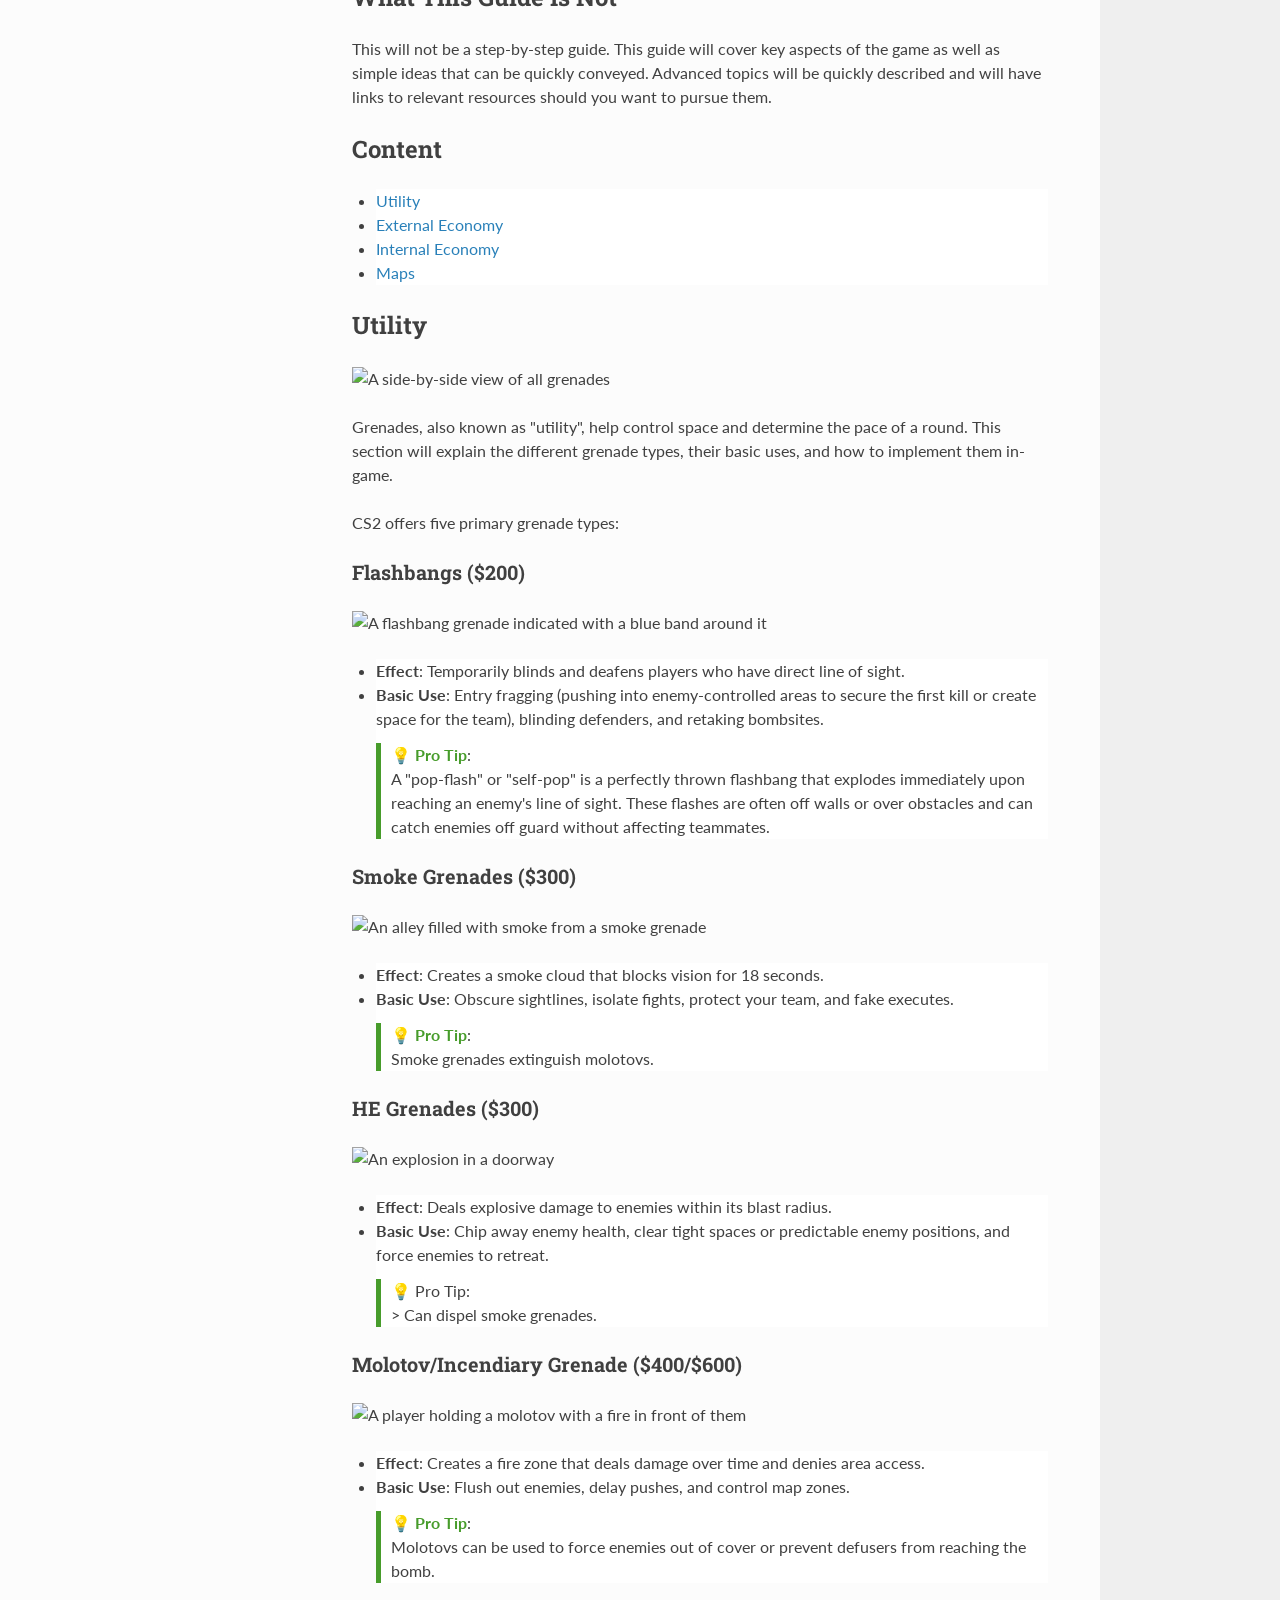
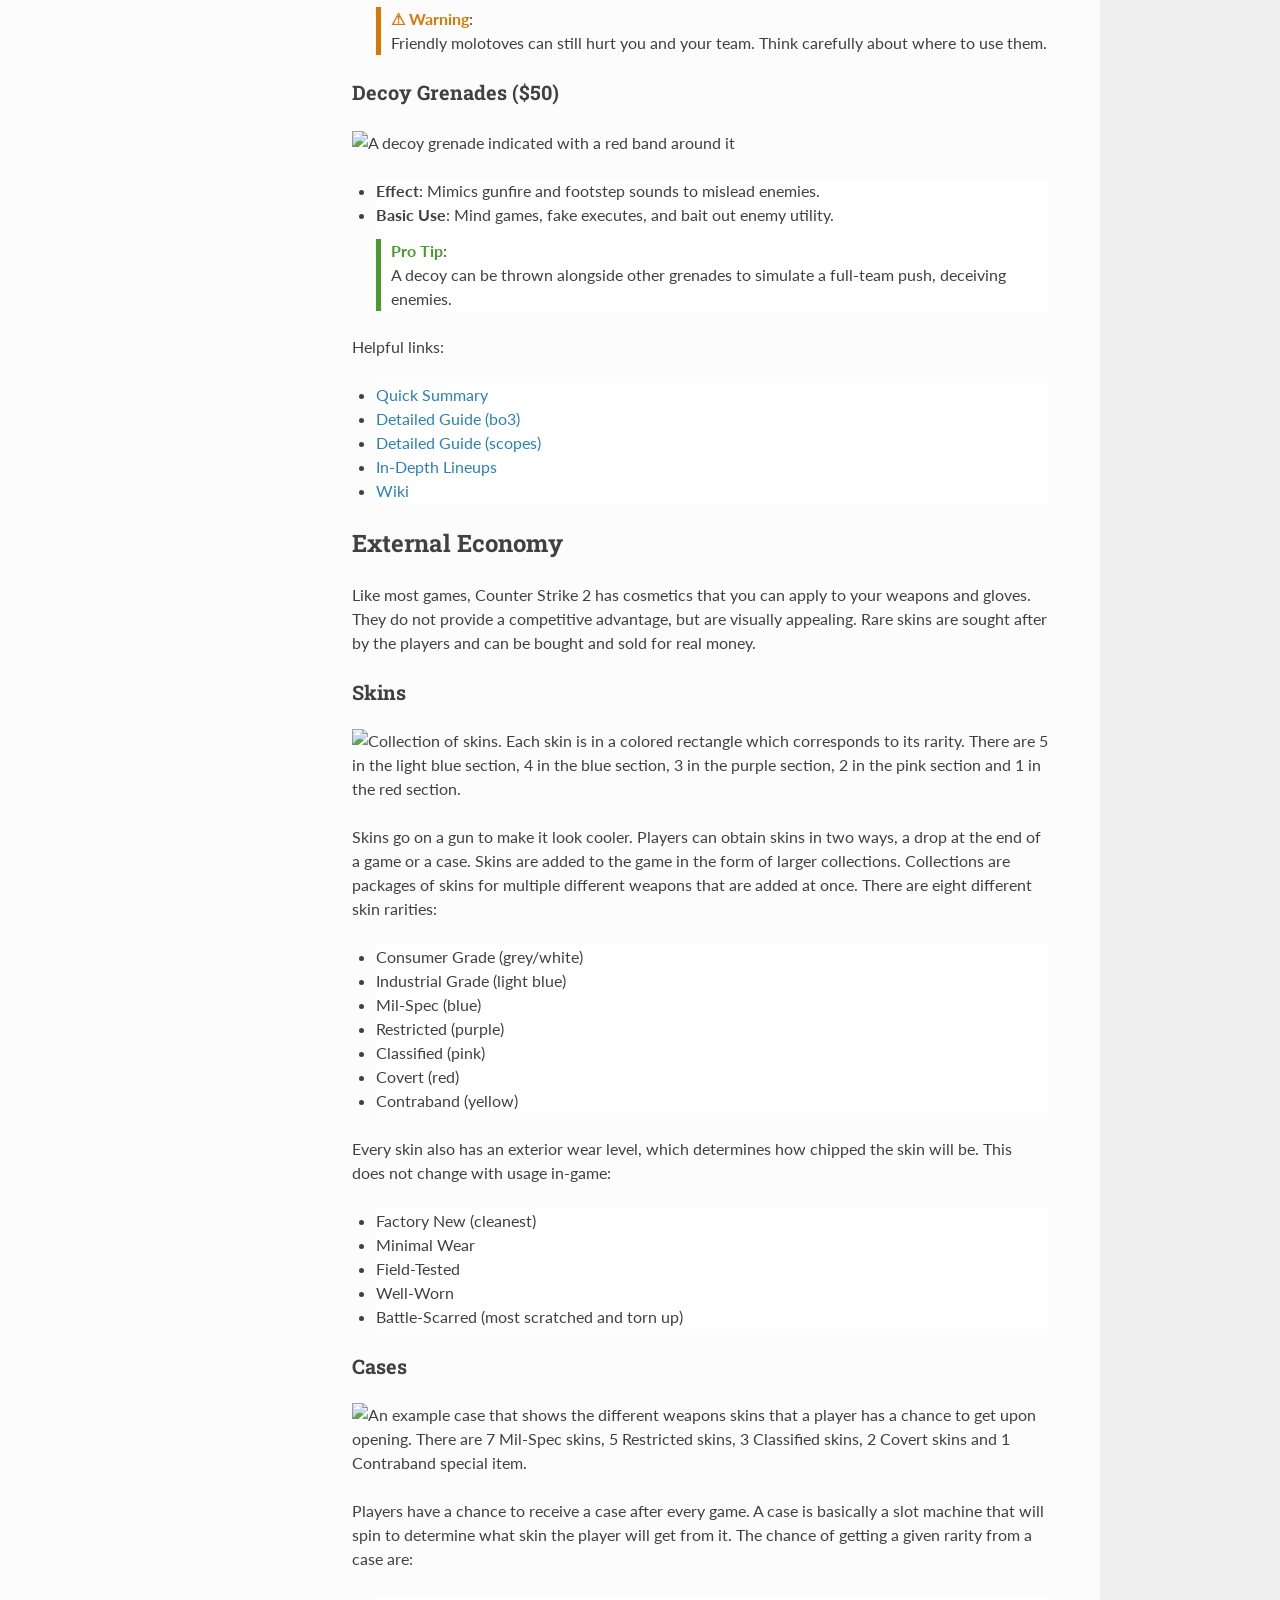
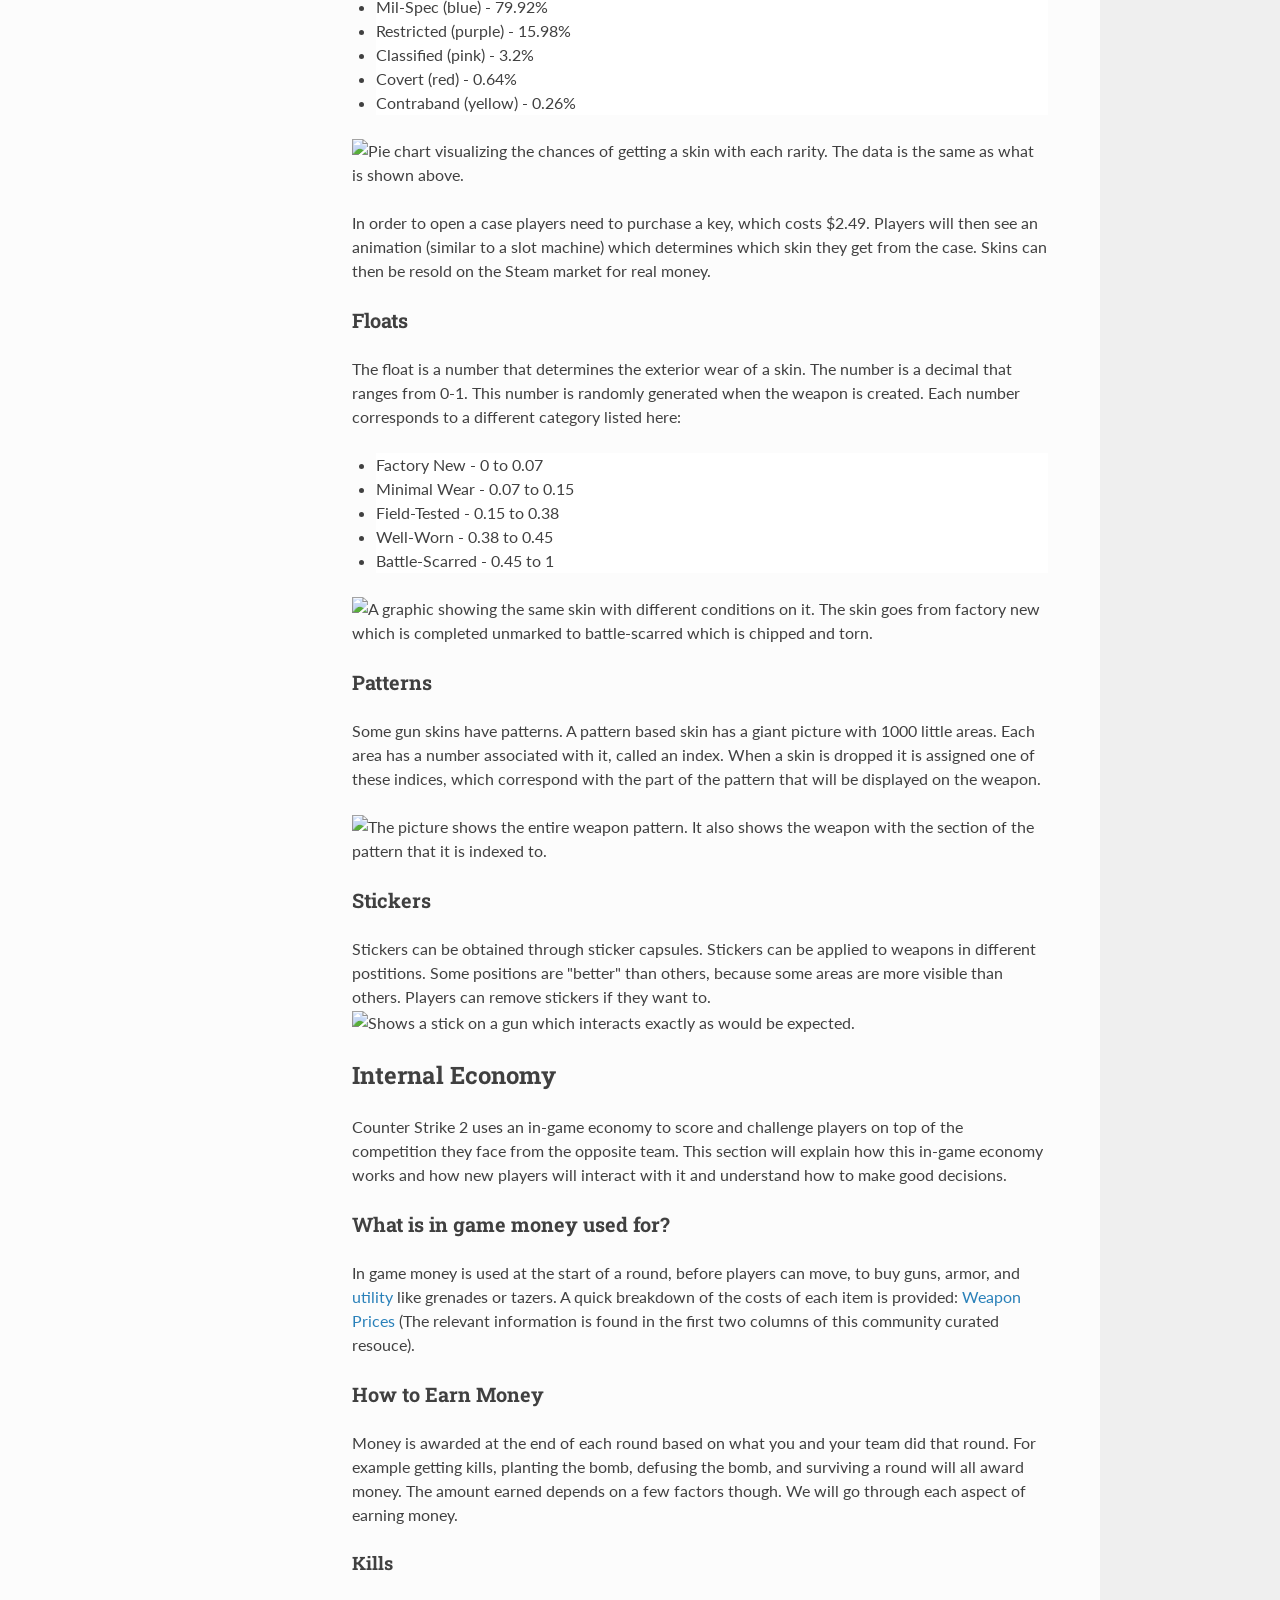
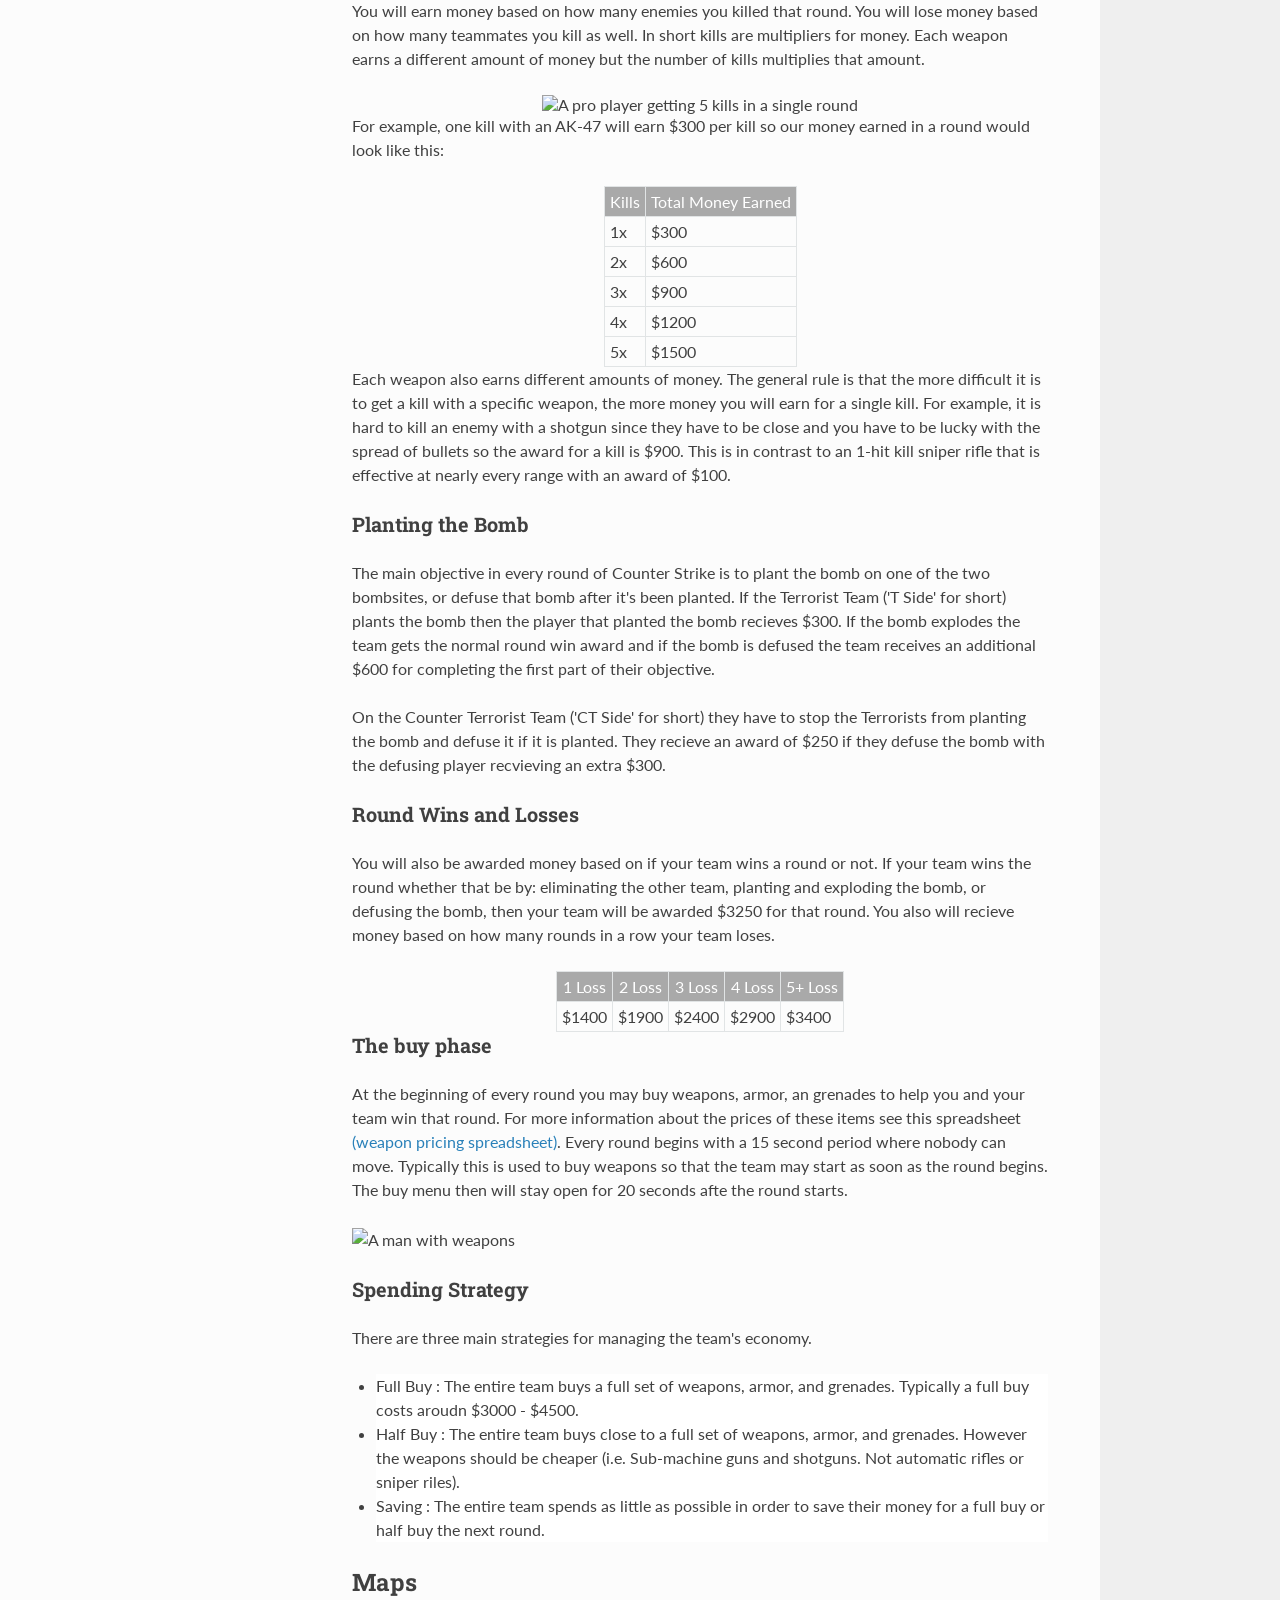
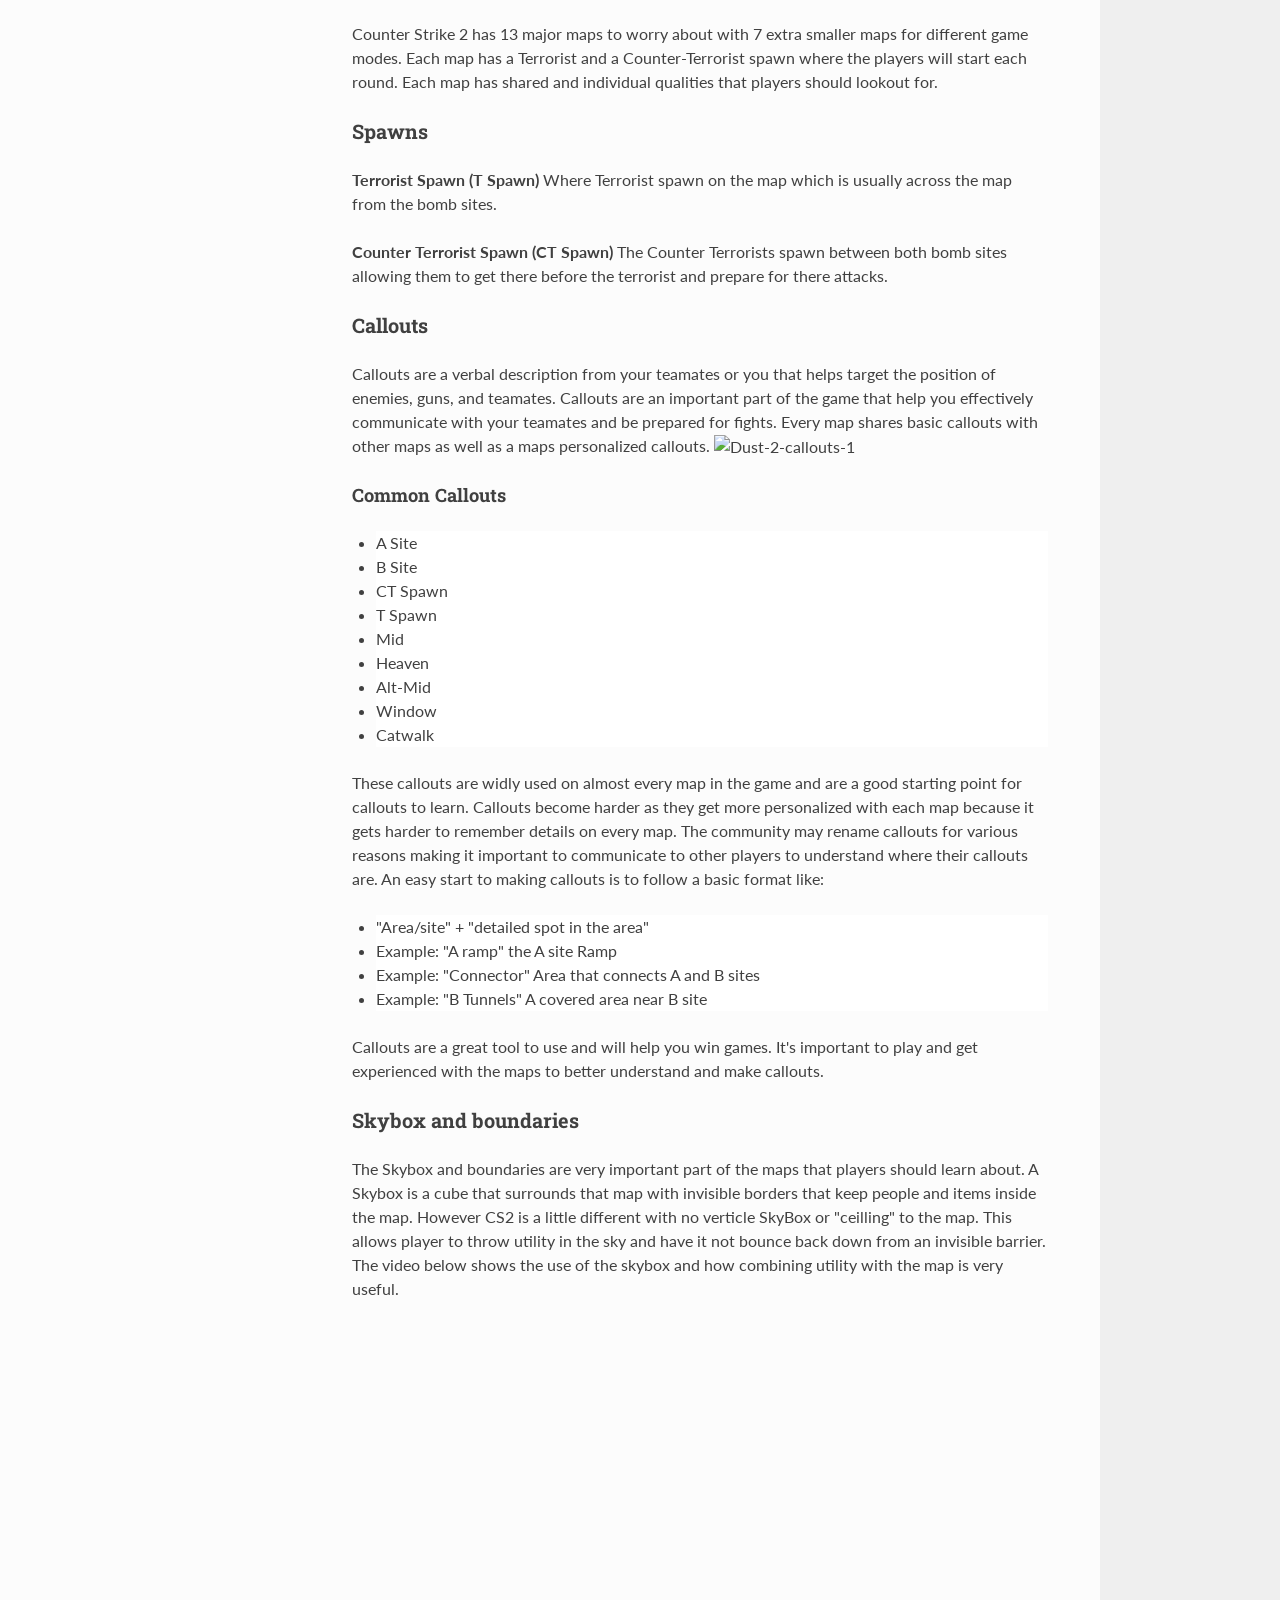
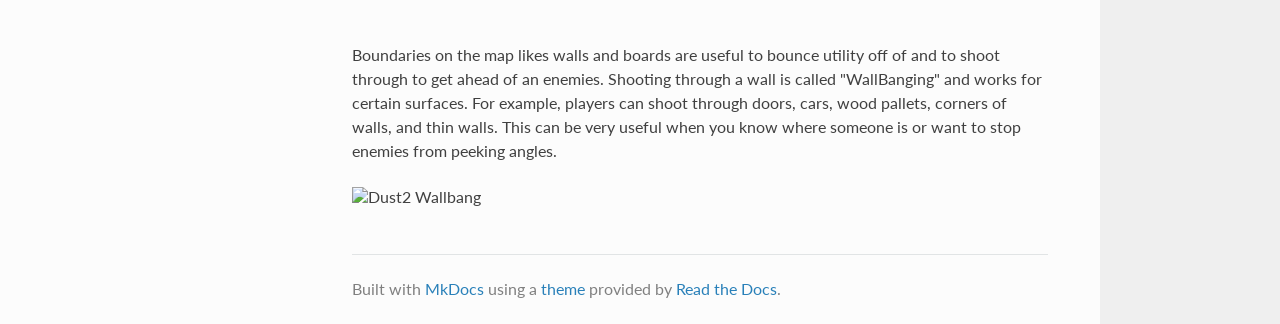
==== commit e3fec99f: "finished fixes v1" ====
--- a/index.html
+++ b/index.html
@@ -7,6 +7,7 @@
         <meta name="description" content="None" />
         <link rel="shortcut icon" href="img/favicon.ico" />
         <title>Counter Strike 2 Guide</title>
+        <link rel="stylesheet" href="css/custom_styles.css" />
         <link rel="stylesheet" href="css/theme.css" />
         <link rel="stylesheet" href="css/theme_extra.css" />
         <link
@@ -439,7 +440,7 @@
                                         layout of the area you are playing in
                                     </li>
                                     <li>
-                                        <strong>'Pro Tip'</strong>, this
+                                        <strong>'&#x1f4a1 Pro Tip'</strong>, this
                                         indicates an action that is widely used
                                         but often more difficult
                                     </li>
@@ -521,15 +522,18 @@
                                         fragging (pushing into enemy-controlled
                                         areas to secure the first kill or create
                                         space for the team), blinding defenders,
-                                        and retaking bombsites. &gt; [!Tip]
-                                        <strong>Pro Tip</strong>: &gt; A
-                                        "pop-flash" or "self-pop" is a perfectly
-                                        thrown flashbang that explodes
-                                        immediately upon reaching an enemy's
-                                        line of sight. These flashes are often
-                                        off walls or over obstacles and can
-                                        catch enemies off guard without
-                                        affecting teammates.
+                                        and retaking bombsites.
+                                        <div class="customtip">
+                                            <strong>&#x1f4a1 Pro Tip</strong>:
+                                           <br>
+                                               A "pop-flash" or "self-pop" is a perfectly
+                                            thrown flashbang that explodes
+                                            immediately upon reaching an enemy's
+                                            line of sight. These flashes are often
+                                            off walls or over obstacles and can
+                                            catch enemies off guard without
+                                            affecting teammates.
+                                        </div>
                                     </li>
                                 </ul>
                                 <h3 id="smoke-grenades-300">
@@ -549,9 +553,11 @@
                                     <li>
                                         <strong>Basic Use</strong>: Obscure
                                         sightlines, isolate fights, protect your
-                                        team, and fake executes. &gt; [!Tip]
-                                        <strong>Pro Tip</strong>: &gt; Smoke
+                                        team, and fake executes.
+                                        <div class="customtip">
+                                        <strong>&#x1f4a1 Pro Tip</strong>: <br> Smoke
                                         grenades extinguish molotovs.
+                                        </div>
                                     </li>
                                 </ul>
                                 <h3 id="he-grenades-300">HE Grenades ($300)</h3>
@@ -572,9 +578,11 @@
                                         <strong>Basic Use</strong>: Chip away
                                         enemy health, clear tight spaces or
                                         predictable enemy positions, and force
-                                        enemies to retreat. &gt; [!Tip]
-                                        <strong>Pro Tip</strong>: &gt; Can
+                                        enemies to retreat.
+                                        <div class="customtip"
+                                        <strong>&#x1f4a1 Pro Tip</strong>: <br>> Can
                                         dispel smoke grenades.
+                                        </div>
                                     </li>
                                 </ul>
                                 <h3 id="molotovincendiary-grenade-400600">
@@ -596,18 +604,23 @@
                                     <li>
                                         <strong>Basic Use</strong>: Flush out
                                         enemies, delay pushes, and control map
-                                        zones. &gt; [!Tip]
-                                        <strong>Pro Tip</strong>: &gt; Molotovs
+                                        zones.
+                                        <div class="customtip">
+                                        <strong>&#x1f4a1 Pro Tip</strong>:<br> Molotovs
                                         can be used to force enemies out of
                                         cover or prevent defusers from reaching
                                         the bomb.
+                                        </div>
                                     </li>
                                 </ul>
                                 <blockquote>
                                     <p>
-                                        [!Warning] Friendly molotoves can still
+                                    <div class="customwarning">
+                                        <strong>&#9888 Warning</strong>:<br>
+                                        Friendly molotoves can still
                                         hurt you and your team. Think carefully
                                         about where to use them.
+                                    </div>
                                     </p>
                                 </blockquote>
                                 <h3 id="decoy-grenades-50">
@@ -627,11 +640,13 @@
                                     <li>
                                         <strong>Basic Use</strong>: Mind games,
                                         fake executes, and bait out enemy
-                                        utility. &gt; [!Tip]
-                                        <strong>Pro Tip</strong>: &gt; A decoy
+                                        utility.
+                                        <div class="customtip">
+                                        <strong>Pro Tip</strong>: <br> A decoy
                                         can be thrown alongside other grenades
                                         to simulate a full-team push, deceiving
                                         enemies.
+                                        </div>
                                     </li>
                                 </ul>
                                 <p>Helpful links:</p>
@@ -864,13 +879,8 @@
                                         justify-content: center;
                                     "
                                 >
-                                    | ![A pro player getting 5 kills in a single
-                                    round](https://i.makeagif.com/media/5-24-2015/3-n2ZK.gif
-                                    "A pro player getting 5 kills in a single
-                                    round") | |
-                                    -----------------------------------------------------------------------------------------------------------------------------------------------------
-                                    | | A pro player getting 5 kills in a single
-                                    round. |
+                                    <img alt="A pro player getting 5 kills in a single
+                                    round" src="https://i.makeagif.com/media/5-24-2015/3-n2ZK.gif"></img>
                                 </div>
 
                                 <p>
@@ -888,12 +898,14 @@
                                     <table>
                                         <tr
                                             style="
-                                                background-color: grey;
-                                                font-weight: bold;
+                                                background-color: darkgrey;
+                                                color: white;
                                             "
                                         >
-                                            <td>Kills</td>
-                                            <td>Total Money Earned</td>
+                                            <td class="headerrow">Kills</td>
+                                            <td class="headerrow">
+                                                Total Money Earned
+                                            </td>
                                         </tr>
                                         <tr>
                                             <td>1x</td>
@@ -916,11 +928,6 @@
                                             <td>$1500</td>
                                         </tr>
                                     </table>
-
-                                    | Kills | Total Money Earned | | ----- |
-                                    ------------------ | | 1x | $300 | | 2x |
-                                    $600 | | 3x | $900 | | 4x | $1200 | | 5x |
-                                    $1500 |
                                 </div>
                                 <p>
                                     Each weapon also earns different amounts of
@@ -984,15 +991,15 @@
                                     <table>
                                         <tr
                                             style="
-                                                background-color: grey;
-                                                font-weight: bold;
+                                                background-color: darkgrey;
+                                                color: white;
                                             "
                                         >
-                                            <td>1 Loss</td>
-                                            <td>2 Loss</td>
-                                            <td>3 Loss</td>
-                                            <td>4 Loss</td>
-                                            <td>5+ Loss</td>
+                                            <td class="headerrow">1 Loss</td>
+                                            <td class="headerrow">2 Loss</td>
+                                            <td class="headerrow">3 Loss</td>
+                                            <td class="headerrow">4 Loss</td>
+                                            <td class="headerrow">5+ Loss</td>
                                         </tr>
                                         <tr>
                                             <td>$1400</td>
--- a/css/custom_styles.css
+++ b/css/custom_styles.css
@@ -0,0 +1,29 @@
+td {
+    padding: 5px;
+}
+
+.headerrow {
+    text-align: center;
+}
+
+.customtip {
+    border-left: solid 5px rgb(71, 156, 43);
+    padding-left: 10px;
+}
+
+.customtip strong {
+    color: rgb(71, 156, 43);
+}
+
+.customwarning {
+    border-left: solid 5px rgb(217, 119, 6);
+    padding-left: 10px;
+}
+
+.customwarning strong {
+    color: rgb(217, 119, 6);
+}
+
+li {
+    background-color: white;
+}
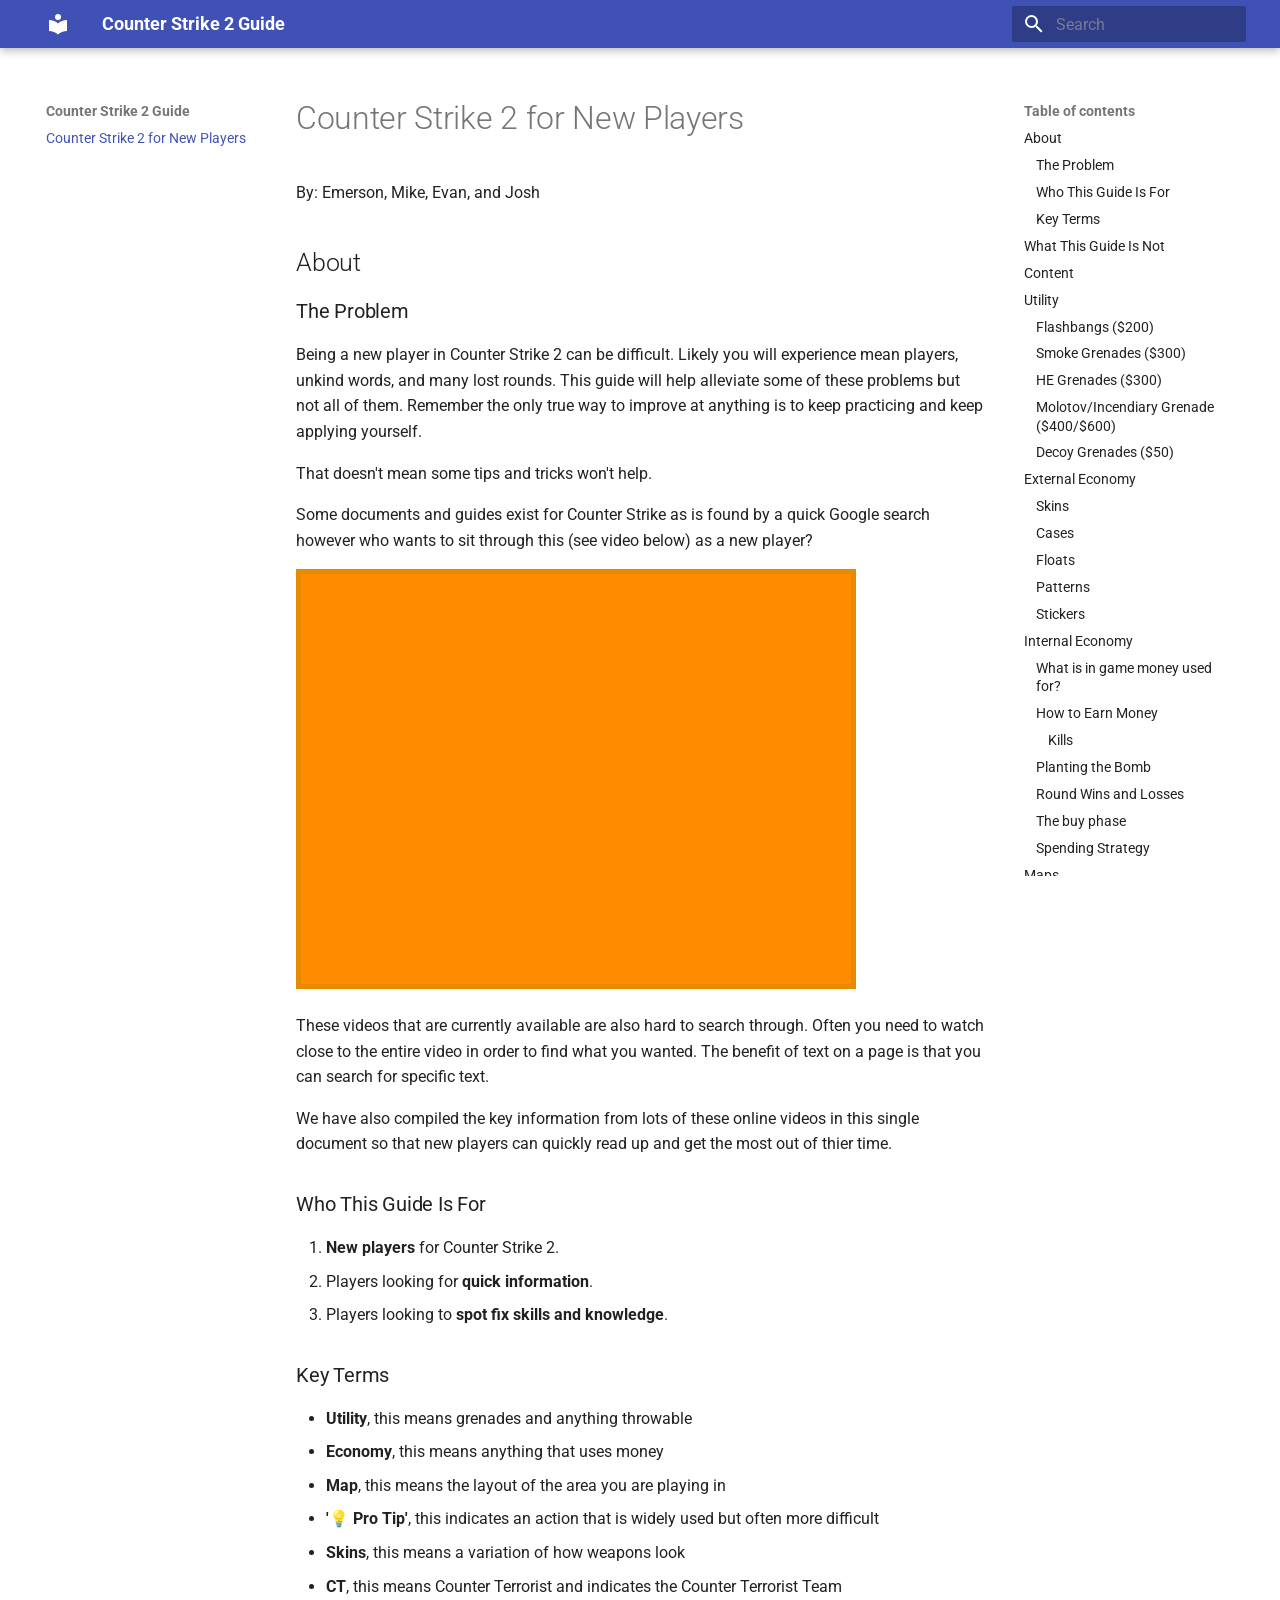
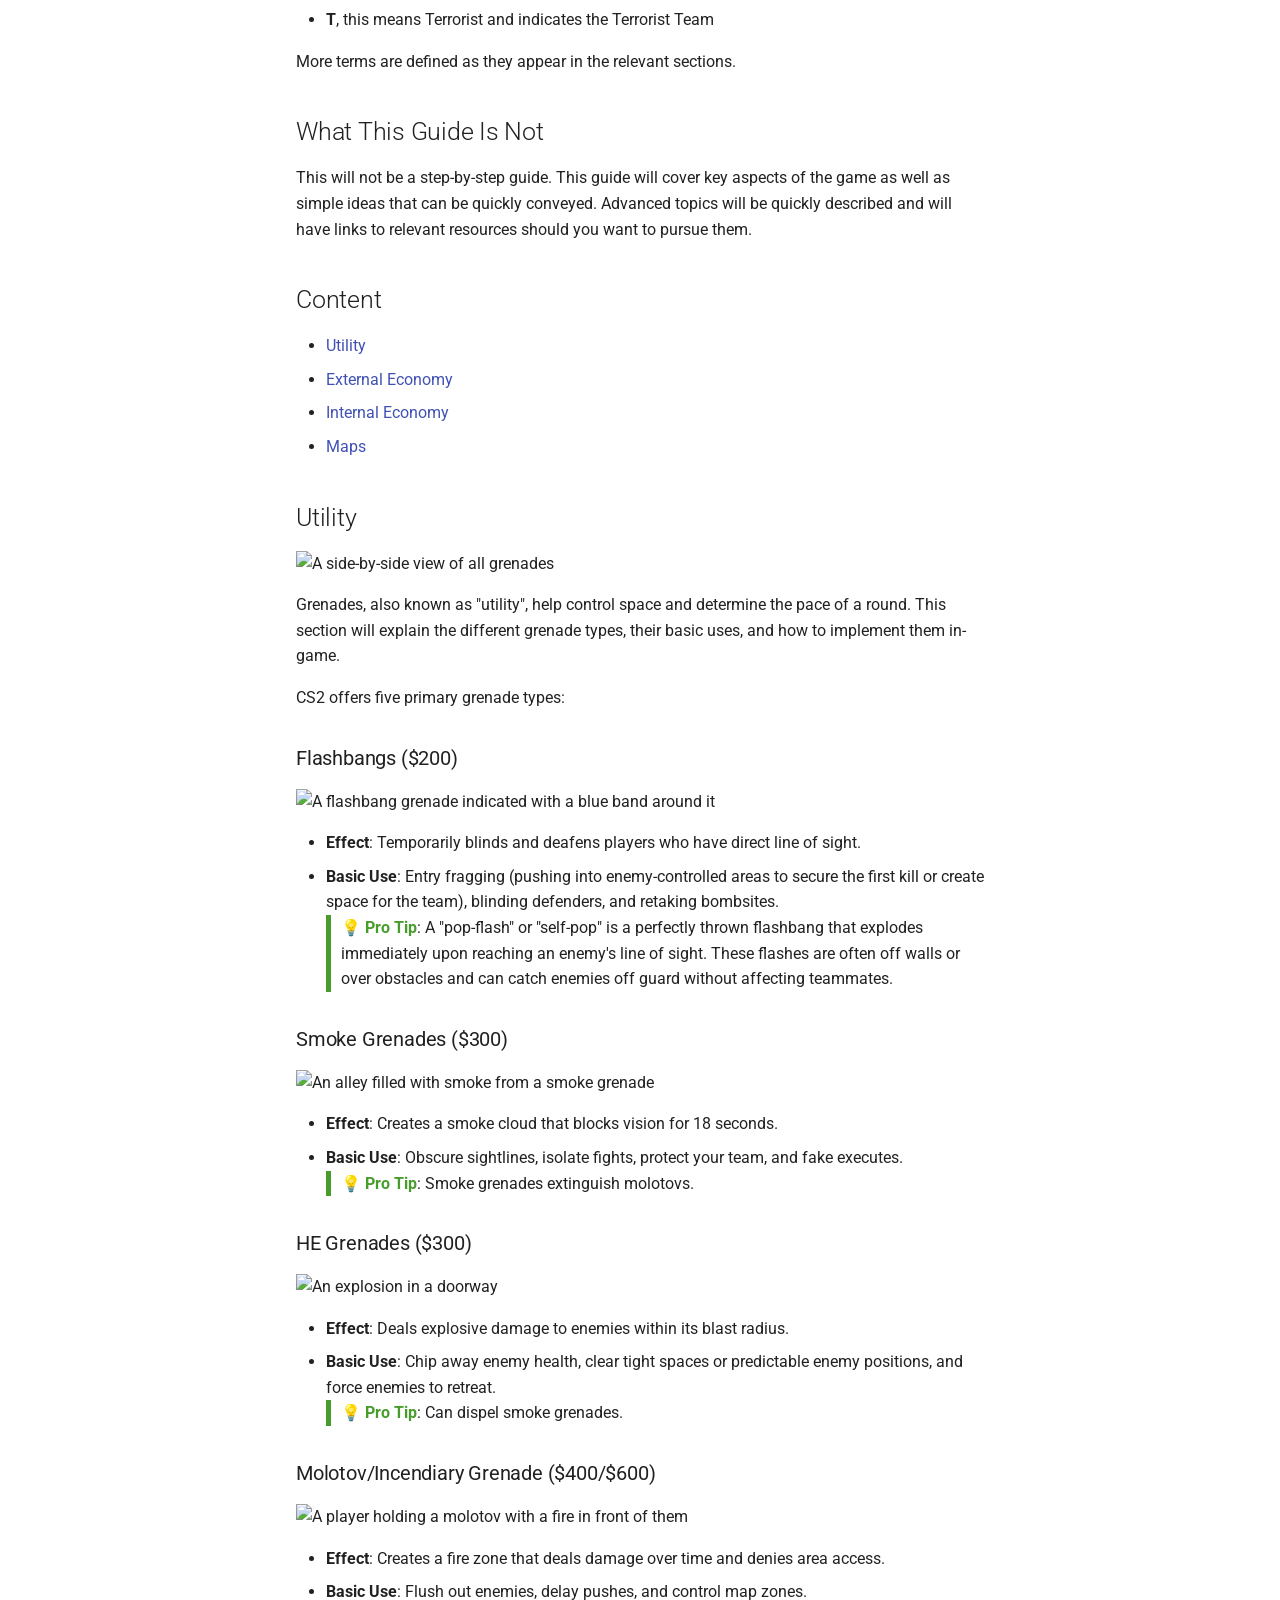
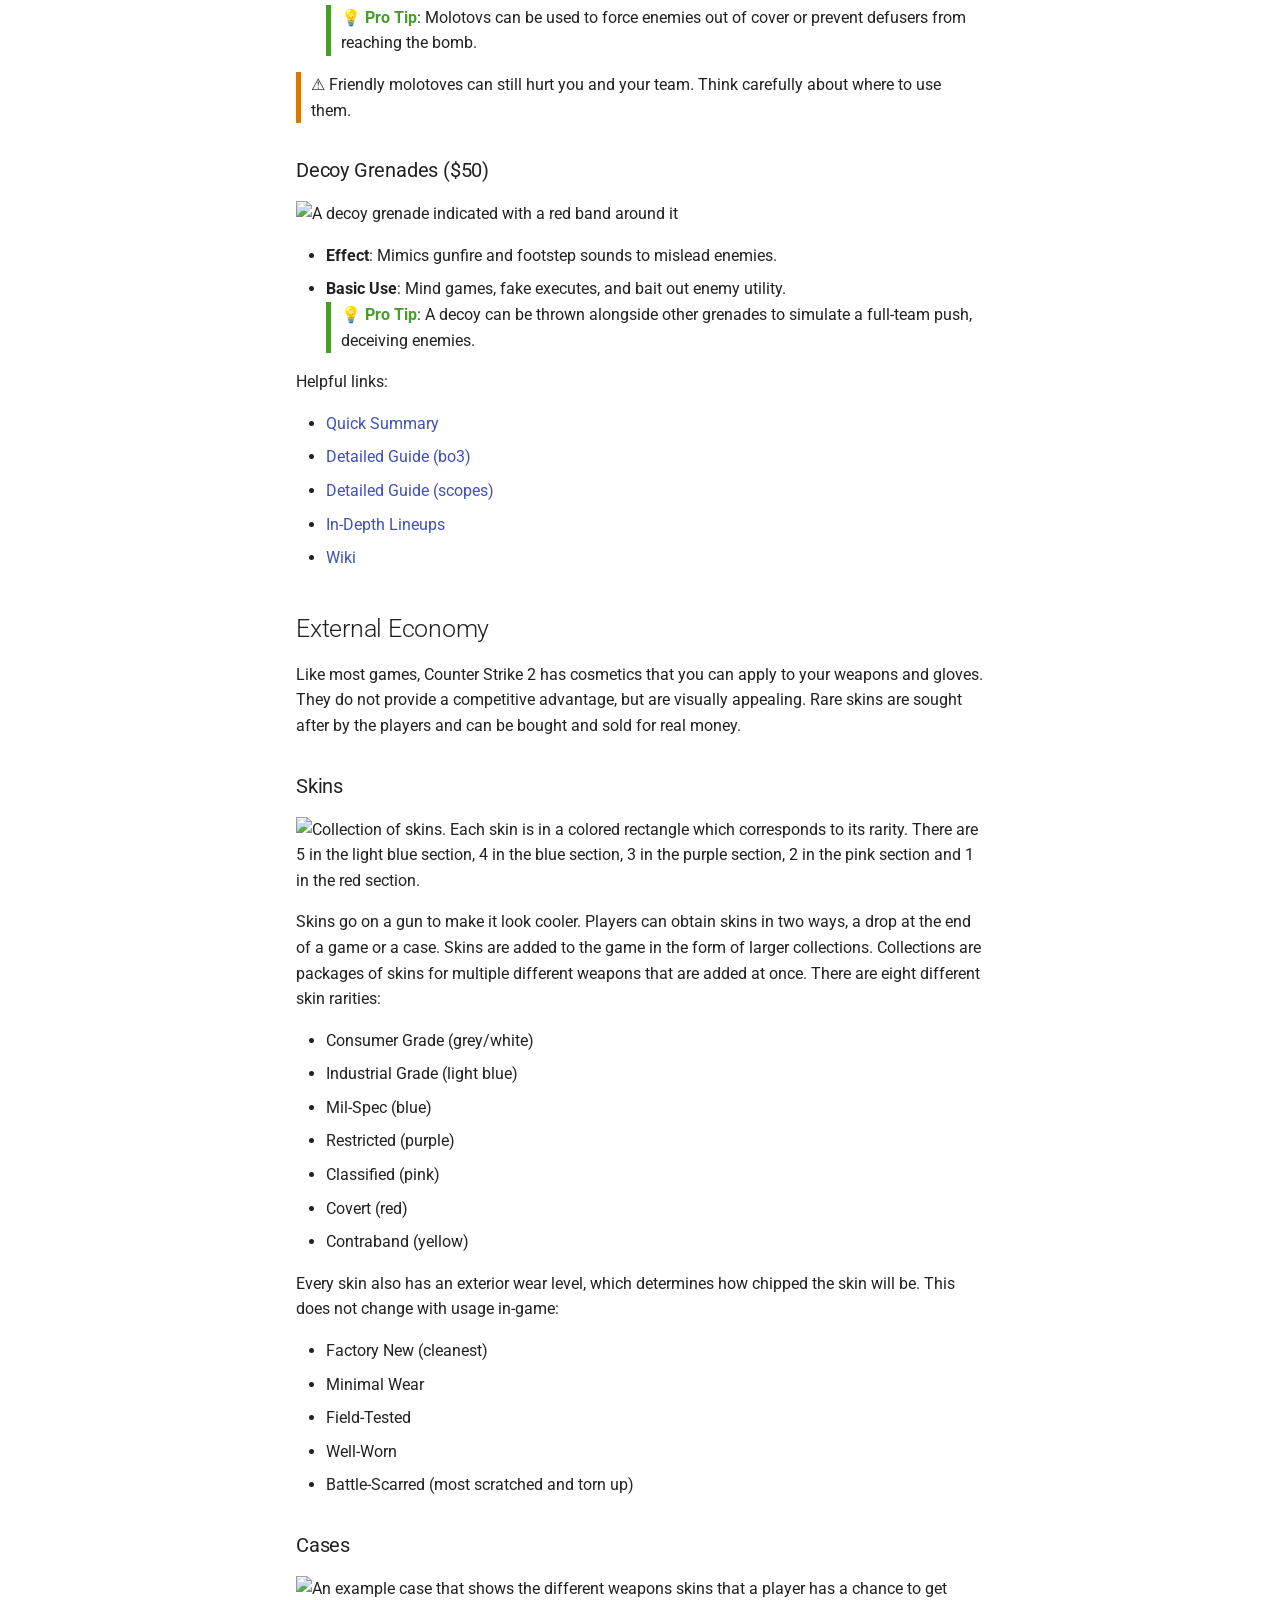
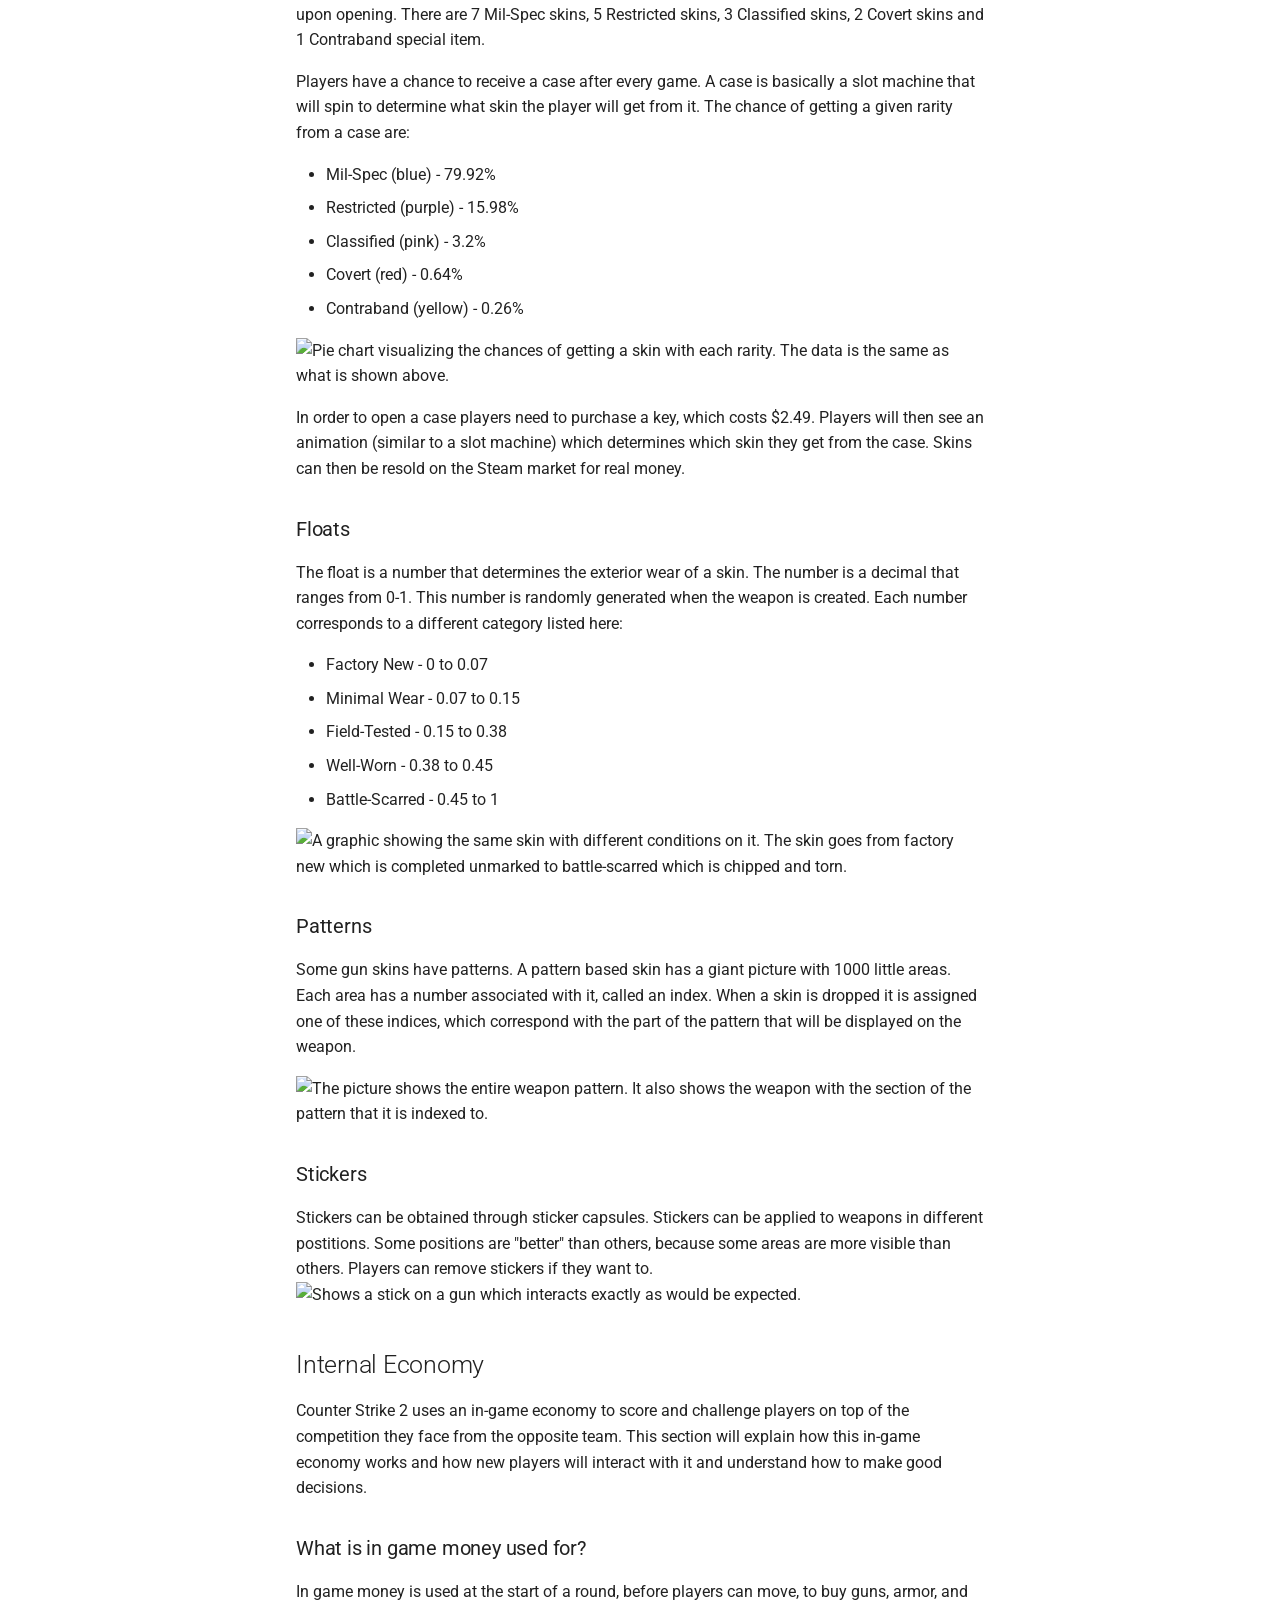
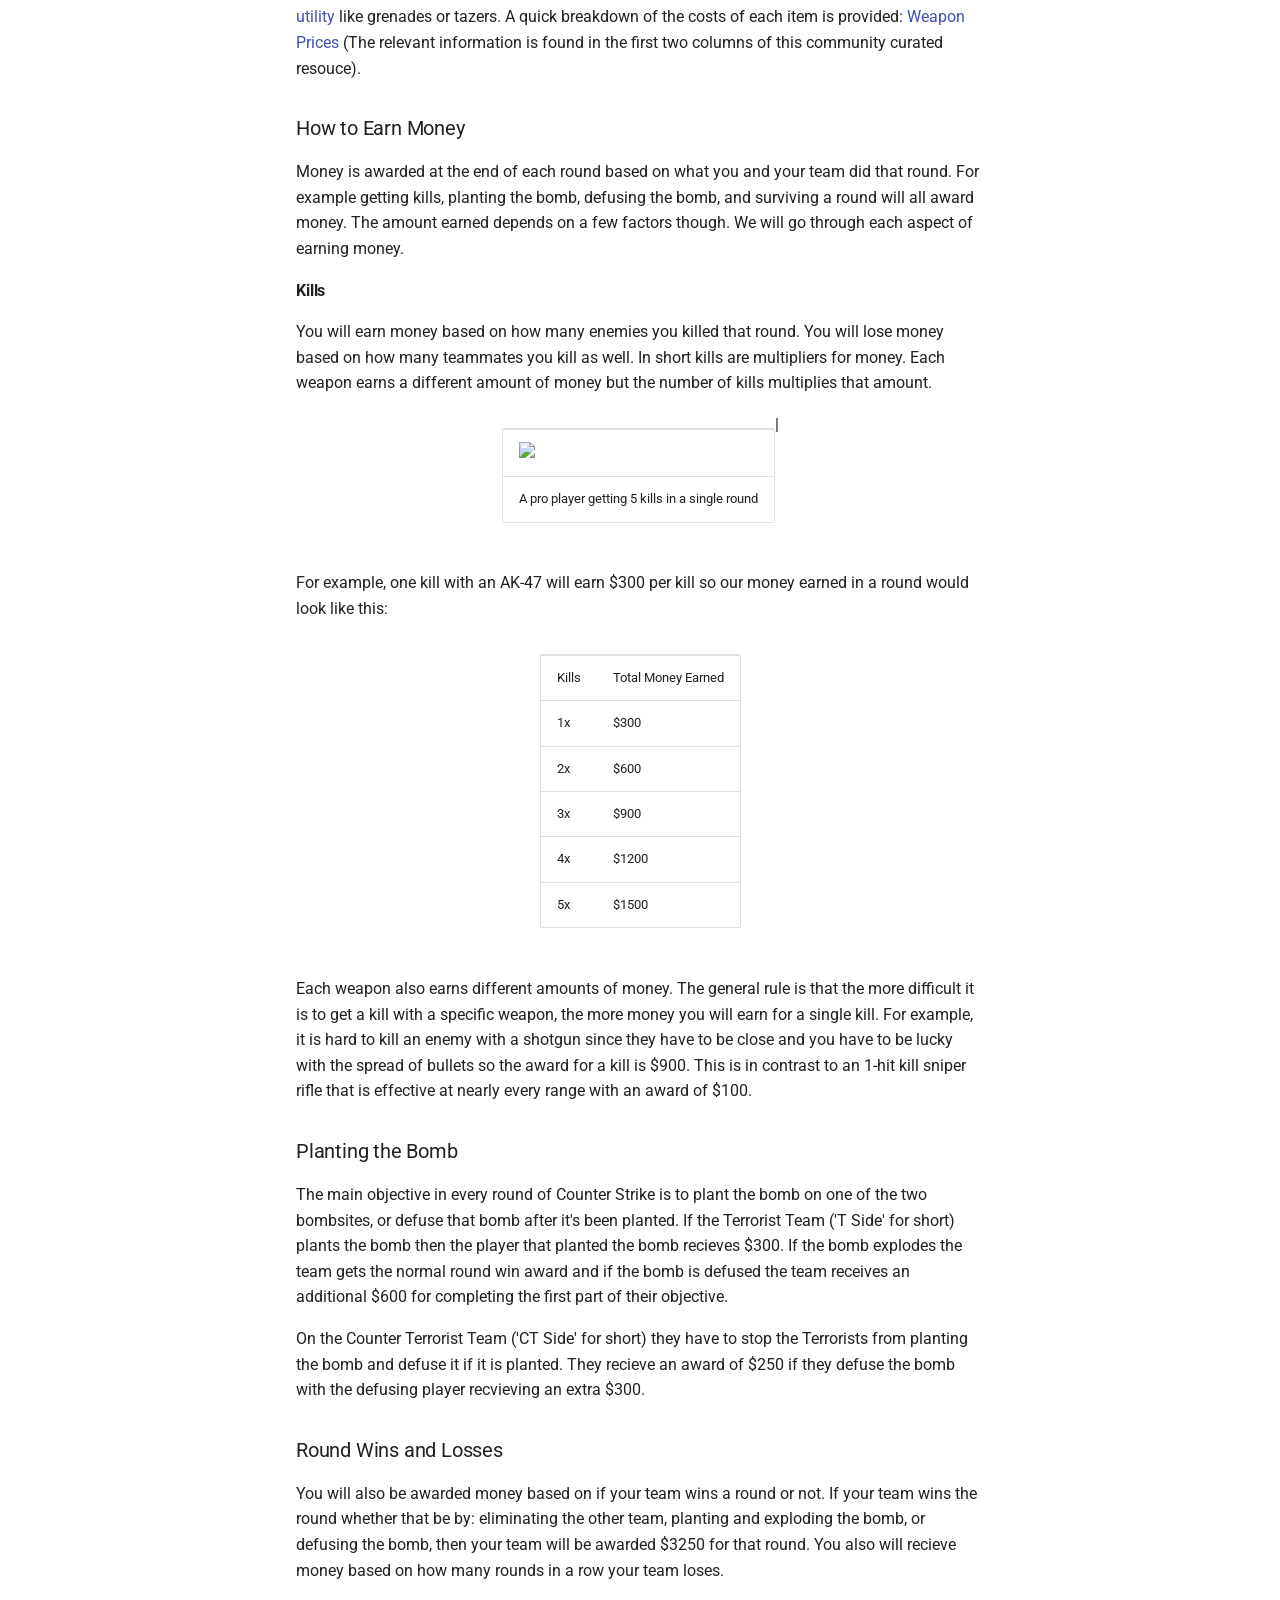
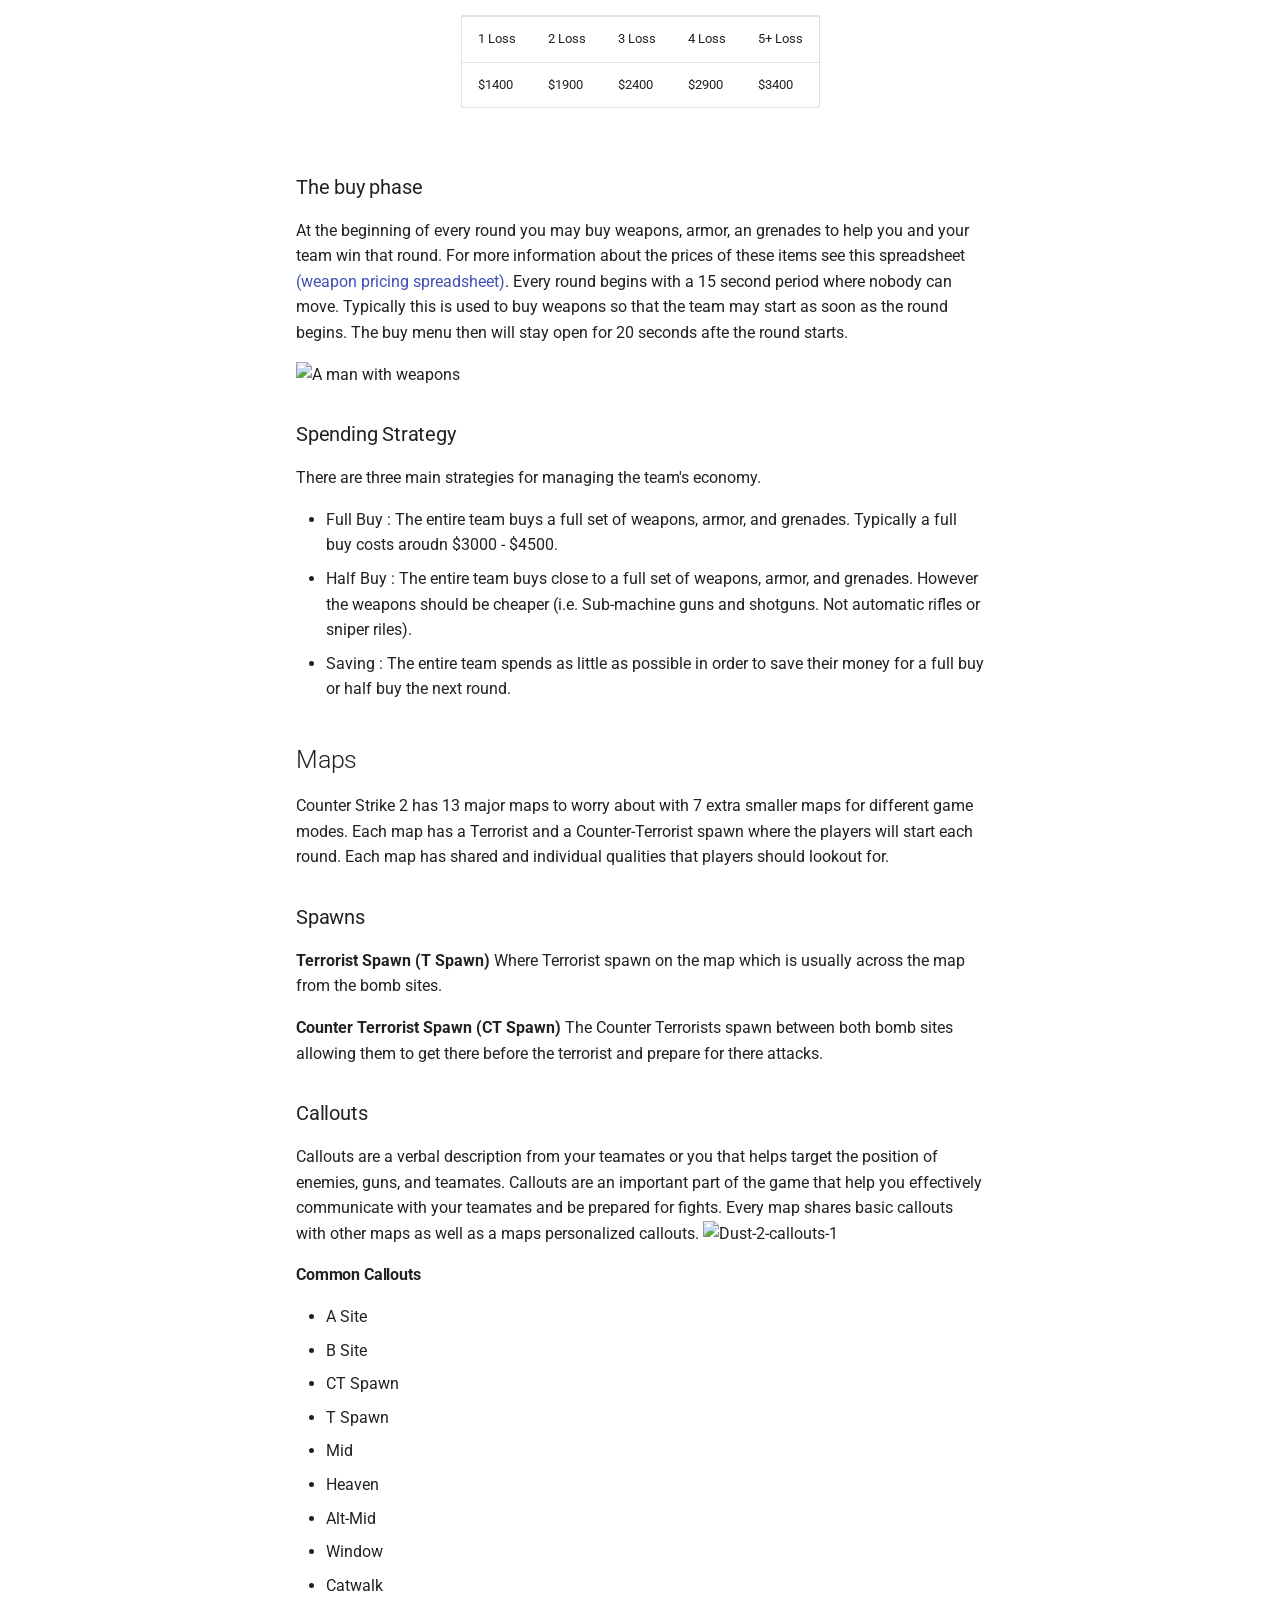
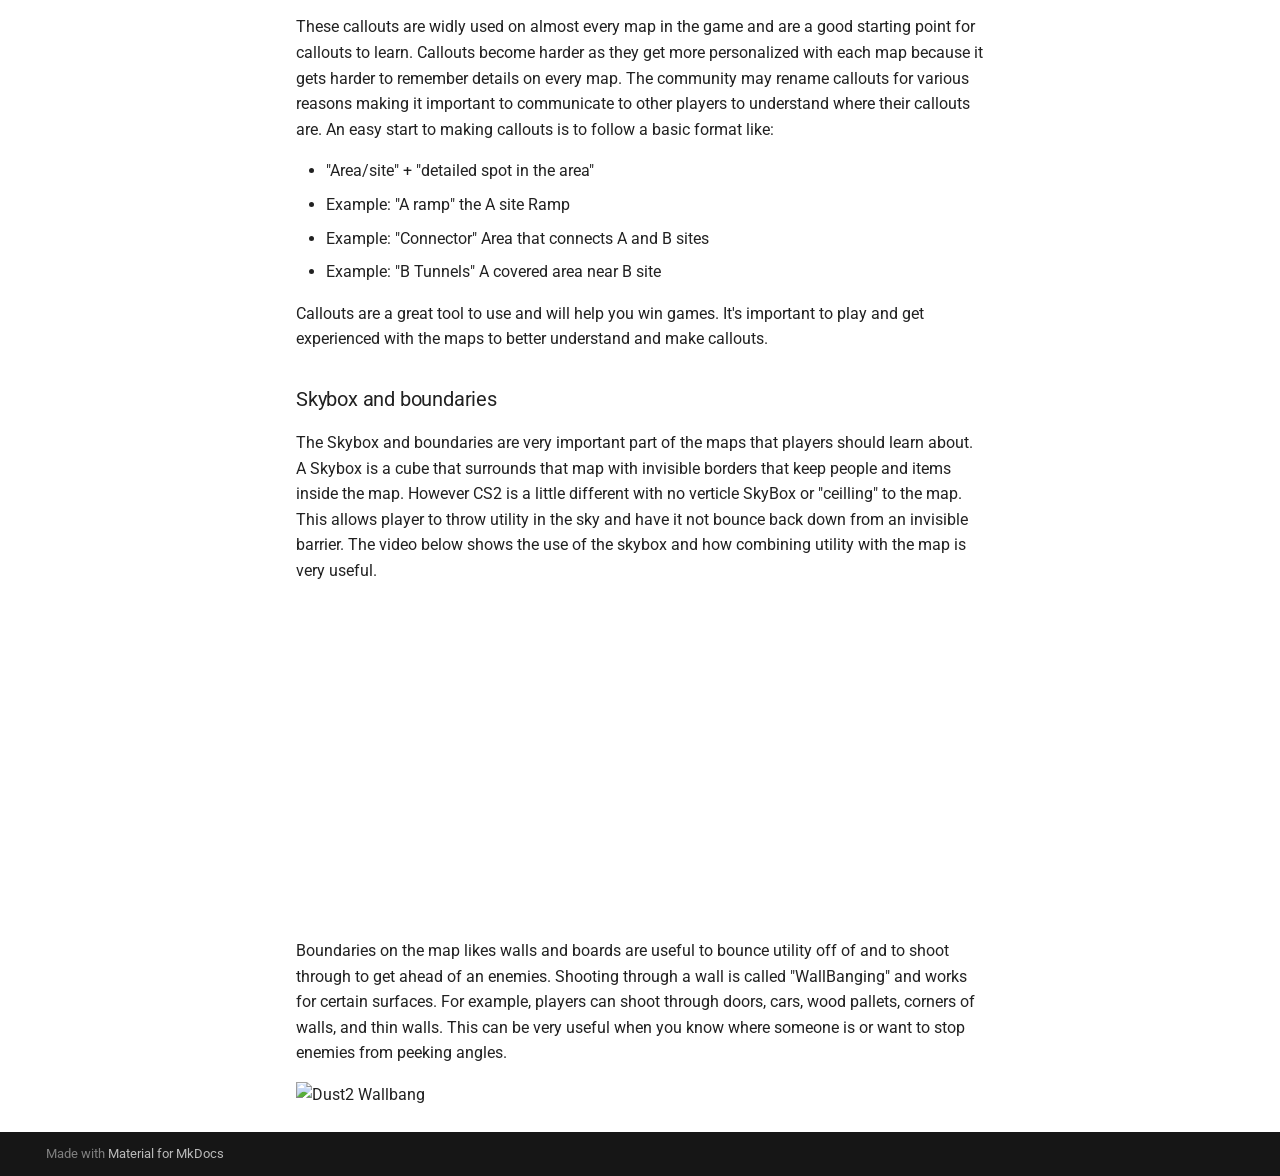
==== commit cc1ca2a7: "Made it Material theme" ====
--- a/index.html
+++ b/index.html
@@ -1,1243 +1,1114 @@
+
 <!doctype html>
-<html class="writer-html5" lang="en">
-    <head>
-        <meta charset="utf-8" />
-        <meta http-equiv="X-UA-Compatible" content="IE=edge" />
-        <meta name="viewport" content="width=device-width, initial-scale=1.0" />
-        <meta name="description" content="None" />
-        <link rel="shortcut icon" href="img/favicon.ico" />
+<html lang="en" class="no-js">
+  <head>
+    
+      <meta charset="utf-8">
+      <meta name="viewport" content="width=device-width,initial-scale=1">
+      
+      
+      
+      
+      
+      
+      <link rel="icon" href="assets/images/favicon.png">
+      <meta name="generator" content="mkdocs-1.5.3, mkdocs-material-9.4.0">
+    
+    
+      
         <title>Counter Strike 2 Guide</title>
-        <link rel="stylesheet" href="css/custom_styles.css" />
-        <link rel="stylesheet" href="css/theme.css" />
-        <link rel="stylesheet" href="css/theme_extra.css" />
-        <link
-            rel="stylesheet"
-            href="https://cdnjs.cloudflare.com/ajax/libs/highlight.js/11.8.0/styles/github.min.css"
-        />
-
-        <script>
-            // Current page data
-            var mkdocs_page_name = "Counter Strike 2 for New Players";
-            var mkdocs_page_input_path = "index.md";
-            var mkdocs_page_url = null;
-        </script>
-
-        <!--[if lt IE 9]>
-            <script src="js/html5shiv.min.js"></script>
-        <![endif]-->
-        <script src="https://cdnjs.cloudflare.com/ajax/libs/highlight.js/11.8.0/highlight.min.js"></script>
-        <script>
-            hljs.highlightAll();
-        </script>
-    </head>
-
-    <body class="wy-body-for-nav" role="document">
-        <div class="wy-grid-for-nav">
-            <nav data-toggle="wy-nav-shift" class="wy-nav-side stickynav">
-                <div class="wy-side-scroll">
-                    <div class="wy-side-nav-search">
-                        <a href="." class="icon icon-home">
-                            Counter Strike 2 Guide
-                        </a>
-                        <div role="search">
-                            <form
-                                id="rtd-search-form"
-                                class="wy-form"
-                                action="./search.html"
-                                method="get"
-                            >
-                                <input
-                                    type="text"
-                                    name="q"
-                                    placeholder="Search docs"
-                                    aria-label="Search docs"
-                                    title="Type search term here"
-                                />
-                            </form>
-                        </div>
-                    </div>
-
-                    <div
-                        class="wy-menu wy-menu-vertical"
-                        data-spy="affix"
-                        role="navigation"
-                        aria-label="Navigation menu"
-                    >
-                        <ul class="current">
-                            <li class="toctree-l1 current">
-                                <a class="reference internal current" href="."
-                                    >Counter Strike 2 for New Players</a
-                                >
-                                <ul class="current">
-                                    <li class="toctree-l2">
-                                        <a
-                                            class="reference internal"
-                                            href="#about"
-                                            >About</a
-                                        >
-                                        <ul>
-                                            <li class="toctree-l3">
-                                                <a
-                                                    class="reference internal"
-                                                    href="#the-problem"
-                                                    >The Problem</a
-                                                >
-                                            </li>
-                                            <li class="toctree-l3">
-                                                <a
-                                                    class="reference internal"
-                                                    href="#who-this-guide-is-for"
-                                                    >Who This Guide Is For</a
-                                                >
-                                            </li>
-                                            <li class="toctree-l3">
-                                                <a
-                                                    class="reference internal"
-                                                    href="#key-terms"
-                                                    >Key Terms</a
-                                                >
-                                            </li>
-                                        </ul>
-                                    </li>
-                                    <li class="toctree-l2">
-                                        <a
-                                            class="reference internal"
-                                            href="#what-this-guide-is-not"
-                                            >What This Guide Is Not</a
-                                        >
-                                    </li>
-                                    <li class="toctree-l2">
-                                        <a
-                                            class="reference internal"
-                                            href="#content"
-                                            >Content</a
-                                        >
-                                    </li>
-                                    <li class="toctree-l2">
-                                        <a
-                                            class="reference internal"
-                                            href="#utility"
-                                            >Utility</a
-                                        >
-                                        <ul>
-                                            <li class="toctree-l3">
-                                                <a
-                                                    class="reference internal"
-                                                    href="#flashbangs-200"
-                                                    >Flashbangs ($200)</a
-                                                >
-                                            </li>
-                                            <li class="toctree-l3">
-                                                <a
-                                                    class="reference internal"
-                                                    href="#smoke-grenades-300"
-                                                    >Smoke Grenades ($300)</a
-                                                >
-                                            </li>
-                                            <li class="toctree-l3">
-                                                <a
-                                                    class="reference internal"
-                                                    href="#he-grenades-300"
-                                                    >HE Grenades ($300)</a
-                                                >
-                                            </li>
-                                            <li class="toctree-l3">
-                                                <a
-                                                    class="reference internal"
-                                                    href="#molotovincendiary-grenade-400600"
-                                                    >Molotov/Incendiary Grenade
-                                                    ($400/$600)</a
-                                                >
-                                            </li>
-                                            <li class="toctree-l3">
-                                                <a
-                                                    class="reference internal"
-                                                    href="#decoy-grenades-50"
-                                                    >Decoy Grenades ($50)</a
-                                                >
-                                            </li>
-                                        </ul>
-                                    </li>
-                                    <li class="toctree-l2">
-                                        <a
-                                            class="reference internal"
-                                            href="#external-economy"
-                                            >External Economy</a
-                                        >
-                                        <ul>
-                                            <li class="toctree-l3">
-                                                <a
-                                                    class="reference internal"
-                                                    href="#skins"
-                                                    >Skins</a
-                                                >
-                                            </li>
-                                            <li class="toctree-l3">
-                                                <a
-                                                    class="reference internal"
-                                                    href="#cases"
-                                                    >Cases</a
-                                                >
-                                            </li>
-                                            <li class="toctree-l3">
-                                                <a
-                                                    class="reference internal"
-                                                    href="#floats"
-                                                    >Floats</a
-                                                >
-                                            </li>
-                                            <li class="toctree-l3">
-                                                <a
-                                                    class="reference internal"
-                                                    href="#patterns"
-                                                    >Patterns</a
-                                                >
-                                            </li>
-                                            <li class="toctree-l3">
-                                                <a
-                                                    class="reference internal"
-                                                    href="#stickers"
-                                                    >Stickers</a
-                                                >
-                                            </li>
-                                        </ul>
-                                    </li>
-                                    <li class="toctree-l2">
-                                        <a
-                                            class="reference internal"
-                                            href="#internal-economy"
-                                            >Internal Economy</a
-                                        >
-                                        <ul>
-                                            <li class="toctree-l3">
-                                                <a
-                                                    class="reference internal"
-                                                    href="#what-is-in-game-money-used-for"
-                                                    >What is in game money used
-                                                    for?</a
-                                                >
-                                            </li>
-                                            <li class="toctree-l3">
-                                                <a
-                                                    class="reference internal"
-                                                    href="#how-to-earn-money"
-                                                    >How to Earn Money</a
-                                                >
-                                                <ul>
-                                                    <li class="toctree-l4">
-                                                        <a
-                                                            class="reference internal"
-                                                            href="#kills"
-                                                            >Kills</a
-                                                        >
-                                                    </li>
-                                                </ul>
-                                            </li>
-                                            <li class="toctree-l3">
-                                                <a
-                                                    class="reference internal"
-                                                    href="#planting-the-bomb"
-                                                    >Planting the Bomb</a
-                                                >
-                                            </li>
-                                            <li class="toctree-l3">
-                                                <a
-                                                    class="reference internal"
-                                                    href="#round-wins-and-losses"
-                                                    >Round Wins and Losses</a
-                                                >
-                                            </li>
-                                            <li class="toctree-l3">
-                                                <a
-                                                    class="reference internal"
-                                                    href="#the-buy-phase"
-                                                    >The buy phase</a
-                                                >
-                                            </li>
-                                            <li class="toctree-l3">
-                                                <a
-                                                    class="reference internal"
-                                                    href="#spending-strategy"
-                                                    >Spending Strategy</a
-                                                >
-                                            </li>
-                                        </ul>
-                                    </li>
-                                    <li class="toctree-l2">
-                                        <a
-                                            class="reference internal"
-                                            href="#maps"
-                                            >Maps</a
-                                        >
-                                        <ul>
-                                            <li class="toctree-l3">
-                                                <a
-                                                    class="reference internal"
-                                                    href="#spawns"
-                                                    >Spawns</a
-                                                >
-                                            </li>
-                                            <li class="toctree-l3">
-                                                <a
-                                                    class="reference internal"
-                                                    href="#callouts"
-                                                    >Callouts</a
-                                                >
-                                                <ul>
-                                                    <li class="toctree-l4">
-                                                        <a
-                                                            class="reference internal"
-                                                            href="#common-callouts"
-                                                            >Common Callouts</a
-                                                        >
-                                                    </li>
-                                                </ul>
-                                            </li>
-                                            <li class="toctree-l3">
-                                                <a
-                                                    class="reference internal"
-                                                    href="#skybox-and-boundaries"
-                                                    >Skybox and boundaries</a
-                                                >
-                                            </li>
-                                        </ul>
-                                    </li>
-                                </ul>
-                            </li>
-                        </ul>
-                    </div>
+      
+    
+    
+      <link rel="stylesheet" href="assets/stylesheets/main.9f615399.min.css">
+      <link rel="stylesheet" href="css/custom_styles.css" />
+      
+
+
+    
+    
+      
+    
+    
+      
+        
+        
+        <link rel="preconnect" href="https://fonts.gstatic.com" crossorigin>
+        <link rel="stylesheet" href="https://fonts.googleapis.com/css?family=Roboto:300,300i,400,400i,700,700i%7CRoboto+Mono:400,400i,700,700i&display=fallback">
+        <style>:root{--md-text-font:"Roboto";--md-code-font:"Roboto Mono"}</style>
+      
+    
+    
+    <script>__md_scope=new URL(".",location),__md_hash=e=>[...e].reduce((e,_)=>(e<<5)-e+_.charCodeAt(0),0),__md_get=(e,_=localStorage,t=__md_scope)=>JSON.parse(_.getItem(t.pathname+"."+e)),__md_set=(e,_,t=localStorage,a=__md_scope)=>{try{t.setItem(a.pathname+"."+e,JSON.stringify(_))}catch(e){}}</script>
+    
+      
+
+    
+    
+    
+  </head>
+  
+  
+    <body dir="ltr">
+  
+    
+    
+      <script>var palette=__md_get("__palette");if(palette&&"object"==typeof palette.color)for(var key of Object.keys(palette.color))document.body.setAttribute("data-md-color-"+key,palette.color[key])</script>
+    
+    <input class="md-toggle" data-md-toggle="drawer" type="checkbox" id="__drawer" autocomplete="off">
+    <input class="md-toggle" data-md-toggle="search" type="checkbox" id="__search" autocomplete="off">
+    <label class="md-overlay" for="__drawer"></label>
+    <div data-md-component="skip">
+      
+        
+        <a href="#counter-strike-2-for-new-players" class="md-skip">
+          Skip to content
+        </a>
+      
+    </div>
+    <div data-md-component="announce">
+      
+    </div>
+    
+    
+      
+
+  
+
+<header class="md-header md-header--shadow" data-md-component="header">
+  <nav class="md-header__inner md-grid" aria-label="Header">
+    <a href="." title="Counter Strike 2 Guide" class="md-header__button md-logo" aria-label="Counter Strike 2 Guide" data-md-component="logo">
+      
+  
+  <svg xmlns="http://www.w3.org/2000/svg" viewBox="0 0 24 24"><path d="M12 8a3 3 0 0 0 3-3 3 3 0 0 0-3-3 3 3 0 0 0-3 3 3 3 0 0 0 3 3m0 3.54C9.64 9.35 6.5 8 3 8v11c3.5 0 6.64 1.35 9 3.54 2.36-2.19 5.5-3.54 9-3.54V8c-3.5 0-6.64 1.35-9 3.54Z"/></svg>
+
+    </a>
+    <label class="md-header__button md-icon" for="__drawer">
+      
+      <svg xmlns="http://www.w3.org/2000/svg" viewBox="0 0 24 24"><path d="M3 6h18v2H3V6m0 5h18v2H3v-2m0 5h18v2H3v-2Z"/></svg>
+    </label>
+    <div class="md-header__title" data-md-component="header-title">
+      <div class="md-header__ellipsis">
+        <div class="md-header__topic">
+          <span class="md-ellipsis">
+            Counter Strike 2 Guide
+          </span>
+        </div>
+        <div class="md-header__topic" data-md-component="header-topic">
+          <span class="md-ellipsis">
+            
+              Counter Strike 2 for New Players
+            
+          </span>
+        </div>
+      </div>
+    </div>
+    
+    
+    
+      <label class="md-header__button md-icon" for="__search">
+        
+        <svg xmlns="http://www.w3.org/2000/svg" viewBox="0 0 24 24"><path d="M9.5 3A6.5 6.5 0 0 1 16 9.5c0 1.61-.59 3.09-1.56 4.23l.27.27h.79l5 5-1.5 1.5-5-5v-.79l-.27-.27A6.516 6.516 0 0 1 9.5 16 6.5 6.5 0 0 1 3 9.5 6.5 6.5 0 0 1 9.5 3m0 2C7 5 5 7 5 9.5S7 14 9.5 14 14 12 14 9.5 12 5 9.5 5Z"/></svg>
+      </label>
+      <div class="md-search" data-md-component="search" role="dialog">
+  <label class="md-search__overlay" for="__search"></label>
+  <div class="md-search__inner" role="search">
+    <form class="md-search__form" name="search">
+      <input type="text" class="md-search__input" name="query" aria-label="Search" placeholder="Search" autocapitalize="off" autocorrect="off" autocomplete="off" spellcheck="false" data-md-component="search-query" required>
+      <label class="md-search__icon md-icon" for="__search">
+        
+        <svg xmlns="http://www.w3.org/2000/svg" viewBox="0 0 24 24"><path d="M9.5 3A6.5 6.5 0 0 1 16 9.5c0 1.61-.59 3.09-1.56 4.23l.27.27h.79l5 5-1.5 1.5-5-5v-.79l-.27-.27A6.516 6.516 0 0 1 9.5 16 6.5 6.5 0 0 1 3 9.5 6.5 6.5 0 0 1 9.5 3m0 2C7 5 5 7 5 9.5S7 14 9.5 14 14 12 14 9.5 12 5 9.5 5Z"/></svg>
+        
+        <svg xmlns="http://www.w3.org/2000/svg" viewBox="0 0 24 24"><path d="M20 11v2H8l5.5 5.5-1.42 1.42L4.16 12l7.92-7.92L13.5 5.5 8 11h12Z"/></svg>
+      </label>
+      <nav class="md-search__options" aria-label="Search">
+        
+        <button type="reset" class="md-search__icon md-icon" title="Clear" aria-label="Clear" tabindex="-1">
+          
+          <svg xmlns="http://www.w3.org/2000/svg" viewBox="0 0 24 24"><path d="M19 6.41 17.59 5 12 10.59 6.41 5 5 6.41 10.59 12 5 17.59 6.41 19 12 13.41 17.59 19 19 17.59 13.41 12 19 6.41Z"/></svg>
+        </button>
+      </nav>
+      
+    </form>
+    <div class="md-search__output">
+      <div class="md-search__scrollwrap" data-md-scrollfix>
+        <div class="md-search-result" data-md-component="search-result">
+          <div class="md-search-result__meta">
+            Initializing search
+          </div>
+          <ol class="md-search-result__list" role="presentation"></ol>
+        </div>
+      </div>
+    </div>
+  </div>
+</div>
+    
+    
+  </nav>
+  
+</header>
+    
+    <div class="md-container" data-md-component="container">
+      
+      
+        
+          
+        
+      
+      <main class="md-main" data-md-component="main">
+        <div class="md-main__inner md-grid">
+          
+            
+              
+              <div class="md-sidebar md-sidebar--primary" data-md-component="sidebar" data-md-type="navigation" >
+                <div class="md-sidebar__scrollwrap">
+                  <div class="md-sidebar__inner">
+                    
+
+
+
+<nav class="md-nav md-nav--primary" aria-label="Navigation" data-md-level="0">
+  <label class="md-nav__title" for="__drawer">
+    <a href="." title="Counter Strike 2 Guide" class="md-nav__button md-logo" aria-label="Counter Strike 2 Guide" data-md-component="logo">
+      
+  
+  <svg xmlns="http://www.w3.org/2000/svg" viewBox="0 0 24 24"><path d="M12 8a3 3 0 0 0 3-3 3 3 0 0 0-3-3 3 3 0 0 0-3 3 3 3 0 0 0 3 3m0 3.54C9.64 9.35 6.5 8 3 8v11c3.5 0 6.64 1.35 9 3.54 2.36-2.19 5.5-3.54 9-3.54V8c-3.5 0-6.64 1.35-9 3.54Z"/></svg>
+
+    </a>
+    Counter Strike 2 Guide
+  </label>
+  
+  <ul class="md-nav__list" data-md-scrollfix>
+    
+      
+      
+  
+  
+    
+  
+  
+    <li class="md-nav__item md-nav__item--active">
+      
+      <input class="md-nav__toggle md-toggle" type="checkbox" id="__toc">
+      
+      
+        
+      
+      
+        <label class="md-nav__link md-nav__link--active" for="__toc">
+          
+  
+  <span class="md-ellipsis">
+    Counter Strike 2 for New Players
+  </span>
+  
+
+          <span class="md-nav__icon md-icon"></span>
+        </label>
+      
+      <a href="." class="md-nav__link md-nav__link--active">
+        
+  
+  <span class="md-ellipsis">
+    Counter Strike 2 for New Players
+  </span>
+  
+
+      </a>
+      
+        
+
+<nav class="md-nav md-nav--secondary" aria-label="Table of contents">
+  
+  
+  
+    
+  
+  
+    <label class="md-nav__title" for="__toc">
+      <span class="md-nav__icon md-icon"></span>
+      Table of contents
+    </label>
+    <ul class="md-nav__list" data-md-component="toc" data-md-scrollfix>
+      
+        <li class="md-nav__item">
+  <a href="#about" class="md-nav__link">
+    About
+  </a>
+  
+    <nav class="md-nav" aria-label="About">
+      <ul class="md-nav__list">
+        
+          <li class="md-nav__item">
+  <a href="#the-problem" class="md-nav__link">
+    The Problem
+  </a>
+  
+</li>
+        
+          <li class="md-nav__item">
+  <a href="#who-this-guide-is-for" class="md-nav__link">
+    Who This Guide Is For
+  </a>
+  
+</li>
+        
+          <li class="md-nav__item">
+  <a href="#key-terms" class="md-nav__link">
+    Key Terms
+  </a>
+  
+</li>
+        
+      </ul>
+    </nav>
+  
+</li>
+      
+        <li class="md-nav__item">
+  <a href="#what-this-guide-is-not" class="md-nav__link">
+    What This Guide Is Not
+  </a>
+  
+</li>
+      
+        <li class="md-nav__item">
+  <a href="#content" class="md-nav__link">
+    Content
+  </a>
+  
+</li>
+      
+        <li class="md-nav__item">
+  <a href="#utility" class="md-nav__link">
+    Utility
+  </a>
+  
+    <nav class="md-nav" aria-label="Utility">
+      <ul class="md-nav__list">
+        
+          <li class="md-nav__item">
+  <a href="#flashbangs-200" class="md-nav__link">
+    Flashbangs ($200)
+  </a>
+  
+</li>
+        
+          <li class="md-nav__item">
+  <a href="#smoke-grenades-300" class="md-nav__link">
+    Smoke Grenades ($300)
+  </a>
+  
+</li>
+        
+          <li class="md-nav__item">
+  <a href="#he-grenades-300" class="md-nav__link">
+    HE Grenades ($300)
+  </a>
+  
+</li>
+        
+          <li class="md-nav__item">
+  <a href="#molotovincendiary-grenade-400600" class="md-nav__link">
+    Molotov/Incendiary Grenade ($400/$600)
+  </a>
+  
+</li>
+        
+          <li class="md-nav__item">
+  <a href="#decoy-grenades-50" class="md-nav__link">
+    Decoy Grenades ($50)
+  </a>
+  
+</li>
+        
+      </ul>
+    </nav>
+  
+</li>
+      
+        <li class="md-nav__item">
+  <a href="#external-economy" class="md-nav__link">
+    External Economy
+  </a>
+  
+    <nav class="md-nav" aria-label="External Economy">
+      <ul class="md-nav__list">
+        
+          <li class="md-nav__item">
+  <a href="#skins" class="md-nav__link">
+    Skins
+  </a>
+  
+</li>
+        
+          <li class="md-nav__item">
+  <a href="#cases" class="md-nav__link">
+    Cases
+  </a>
+  
+</li>
+        
+          <li class="md-nav__item">
+  <a href="#floats" class="md-nav__link">
+    Floats
+  </a>
+  
+</li>
+        
+          <li class="md-nav__item">
+  <a href="#patterns" class="md-nav__link">
+    Patterns
+  </a>
+  
+</li>
+        
+          <li class="md-nav__item">
+  <a href="#stickers" class="md-nav__link">
+    Stickers
+  </a>
+  
+</li>
+        
+      </ul>
+    </nav>
+  
+</li>
+      
+        <li class="md-nav__item">
+  <a href="#internal-economy" class="md-nav__link">
+    Internal Economy
+  </a>
+  
+    <nav class="md-nav" aria-label="Internal Economy">
+      <ul class="md-nav__list">
+        
+          <li class="md-nav__item">
+  <a href="#what-is-in-game-money-used-for" class="md-nav__link">
+    What is in game money used for?
+  </a>
+  
+</li>
+        
+          <li class="md-nav__item">
+  <a href="#how-to-earn-money" class="md-nav__link">
+    How to Earn Money
+  </a>
+  
+    <nav class="md-nav" aria-label="How to Earn Money">
+      <ul class="md-nav__list">
+        
+          <li class="md-nav__item">
+  <a href="#kills" class="md-nav__link">
+    Kills
+  </a>
+  
+</li>
+        
+      </ul>
+    </nav>
+  
+</li>
+        
+          <li class="md-nav__item">
+  <a href="#planting-the-bomb" class="md-nav__link">
+    Planting the Bomb
+  </a>
+  
+</li>
+        
+          <li class="md-nav__item">
+  <a href="#round-wins-and-losses" class="md-nav__link">
+    Round Wins and Losses
+  </a>
+  
+</li>
+        
+          <li class="md-nav__item">
+  <a href="#the-buy-phase" class="md-nav__link">
+    The buy phase
+  </a>
+  
+</li>
+        
+          <li class="md-nav__item">
+  <a href="#spending-strategy" class="md-nav__link">
+    Spending Strategy
+  </a>
+  
+</li>
+        
+      </ul>
+    </nav>
+  
+</li>
+      
+        <li class="md-nav__item">
+  <a href="#maps" class="md-nav__link">
+    Maps
+  </a>
+  
+    <nav class="md-nav" aria-label="Maps">
+      <ul class="md-nav__list">
+        
+          <li class="md-nav__item">
+  <a href="#spawns" class="md-nav__link">
+    Spawns
+  </a>
+  
+</li>
+        
+          <li class="md-nav__item">
+  <a href="#callouts" class="md-nav__link">
+    Callouts
+  </a>
+  
+    <nav class="md-nav" aria-label="Callouts">
+      <ul class="md-nav__list">
+        
+          <li class="md-nav__item">
+  <a href="#common-callouts" class="md-nav__link">
+    Common Callouts
+  </a>
+  
+</li>
+        
+      </ul>
+    </nav>
+  
+</li>
+        
+          <li class="md-nav__item">
+  <a href="#skybox-and-boundaries" class="md-nav__link">
+    Skybox and boundaries
+  </a>
+  
+</li>
+        
+      </ul>
+    </nav>
+  
+</li>
+      
+    </ul>
+  
+</nav>
+      
+    </li>
+  
+
+    
+  </ul>
+</nav>
+                  </div>
                 </div>
-            </nav>
-
-            <section data-toggle="wy-nav-shift" class="wy-nav-content-wrap">
-                <nav
-                    class="wy-nav-top"
-                    role="navigation"
-                    aria-label="Mobile navigation menu"
-                >
-                    <i data-toggle="wy-nav-top" class="fa fa-bars"></i>
-                    <a href=".">Counter Strike 2 Guide</a>
-                </nav>
-                <div class="wy-nav-content">
-                    <div class="rst-content">
-                        <div
-                            role="navigation"
-                            aria-label="breadcrumbs navigation"
-                        >
-                            <ul class="wy-breadcrumbs">
-                                <li>
-                                    <a
-                                        href="."
-                                        class="icon icon-home"
-                                        aria-label="Docs"
-                                    ></a>
-                                </li>
-                                <li class="breadcrumb-item active">
-                                    Counter Strike 2 for New Players
-                                </li>
-                                <li class="wy-breadcrumbs-aside"></li>
-                            </ul>
-                            <hr />
-                        </div>
-                        <div
-                            role="main"
-                            class="document"
-                            itemscope="itemscope"
-                            itemtype="http://schema.org/Article"
-                        >
-                            <div class="section" itemprop="articleBody">
-                                <h1 id="counter-strike-2-for-new-players">
-                                    Counter Strike 2 for New Players
-                                </h1>
-                                <p>By: Emerson, Mike, Evan, and Josh</p>
-                                <h2 id="about">About</h2>
-                                <h3 id="the-problem">The Problem</h3>
-                                <p>
-                                    Being a new player in Counter Strike 2 can
-                                    be difficult. Likely you will experience
-                                    mean players, unkind words, and many lost
-                                    rounds. This guide will help alleviate some
-                                    of these problems but not all of them.
-                                    Remember the only true way to improve at
-                                    anything is to keep practicing and keep
-                                    applying yourself.
-                                </p>
-                                <p>
-                                    That doesn't mean some tips and tricks won't
-                                    help.
-                                </p>
-                                <p>
-                                    Some documents and guides exist for Counter
-                                    Strike as is found by a quick Google search
-                                    however who wants to sit through this (see
-                                    video below) as a new player?
-                                </p>
-                                <iframe
-                                    style="
-                                        border: 5px solid #e68a00;
-                                        padding: 2px;
-                                        background-color: darkorange;
-                                    "
-                                    width="560"
-                                    height="420"
-                                    src="https://www.youtube.com/embed/zjx4UfZcUuU?si=03Osg15NSMoNrwQ7"
-                                    title="How to Play Every Map at a High Level in CS2"
-                                    frameborder="0"
-                                    allow="accelerometer; autoplay; clipboard-write; encrypted-media; gyroscope; picture-in-picture; web-share"
-                                    referrerpolicy="strict-origin-when-cross-origin"
-                                    allowfullscreen
-                                    alt="Super Long Counter Strike Video"
-                                    >Super Long Counter Strike Video</iframe
-                                >
-
-                                <p>
-                                    These videos that are currently available
-                                    are also hard to search through. Often you
-                                    need to watch close to the entire video in
-                                    order to find what you wanted. The benefit
-                                    of text on a page is that you can search for
-                                    specific text.
-                                </p>
-                                <p>
-                                    We have also compiled the key information
-                                    from lots of these online videos in this
-                                    single document so that new players can
-                                    quickly read up and get the most out of
-                                    thier time.
-                                </p>
-                                <h3 id="who-this-guide-is-for">
-                                    Who This Guide Is For
-                                </h3>
-                                <ol>
-                                    <li>
-                                        <strong>New players</strong> for Counter
-                                        Strike 2.
-                                    </li>
-                                    <li>
-                                        Players looking for
-                                        <strong>quick information</strong>.
-                                    </li>
-                                    <li>
-                                        Players looking to
-                                        <strong
-                                            >spot fix skills and
-                                            knowledge</strong
-                                        >.
-                                    </li>
-                                </ol>
-                                <h3 id="key-terms">Key Terms</h3>
-                                <ul>
-                                    <li>
-                                        <strong>Utility</strong>, this means
-                                        grenades and anything throwable
-                                    </li>
-                                    <li>
-                                        <strong>Economy</strong>, this means
-                                        anything that uses money
-                                    </li>
-                                    <li>
-                                        <strong>Map</strong>, this means the
-                                        layout of the area you are playing in
-                                    </li>
-                                    <li>
-                                        <strong>'&#x1f4a1 Pro Tip'</strong>, this
-                                        indicates an action that is widely used
-                                        but often more difficult
-                                    </li>
-                                    <li>
-                                        <strong>Skins</strong>, this means a
-                                        variation of how weapons look
-                                    </li>
-                                    <li>
-                                        <strong>CT</strong>, this means Counter
-                                        Terrorist and indicates the Counter
-                                        Terrorist Team
-                                    </li>
-                                    <li>
-                                        <strong>T</strong>, this means Terrorist
-                                        and indicates the Terrorist Team
-                                    </li>
-                                </ul>
-                                <p>
-                                    More terms are defined as they appear in the
-                                    relevant sections.
-                                </p>
-                                <h2 id="what-this-guide-is-not">
-                                    What This Guide Is Not
-                                </h2>
-                                <p>
-                                    This will not be a step-by-step guide. This
-                                    guide will cover key aspects of the game as
-                                    well as simple ideas that can be quickly
-                                    conveyed. Advanced topics will be quickly
-                                    described and will have links to relevant
-                                    resources should you want to pursue them.
-                                </p>
-                                <h2 id="content">Content</h2>
-                                <ul>
-                                    <li><a href="#utility">Utility</a></li>
-                                    <li>
-                                        <a href="#external-economy"
-                                            >External Economy</a
-                                        >
-                                    </li>
-                                    <li>
-                                        <a href="#internal-economy"
-                                            >Internal Economy</a
-                                        >
-                                    </li>
-                                    <li><a href="#maps">Maps</a></li>
-                                </ul>
-                                <h2 id="utility">Utility</h2>
-                                <p>
-                                    <img
-                                        alt="A side-by-side view of all grenades"
-                                        src="http://scope.gg/guides/content/images/2022/07/cs-go-grenades-update-patch.jpg"
-                                        title="A side-by-side view of all grenades"
-                                    />
-                                </p>
-                                <p>
-                                    Grenades, also known as "utility", help
-                                    control space and determine the pace of a
-                                    round. This section will explain the
-                                    different grenade types, their basic uses,
-                                    and how to implement them in-game.
-                                </p>
-                                <p>CS2 offers five primary grenade types:</p>
-                                <h3 id="flashbangs-200">Flashbangs ($200)</h3>
-                                <p>
-                                    <img
-                                        alt="A flashbang grenade indicated with a blue band around it"
-                                        src="https://static.wikia.nocookie.net/cswikia/images/f/f3/Flashbanghud_csgo.png"
-                                    />
-                                </p>
-                                <ul>
-                                    <li>
-                                        <strong>Effect</strong>: Temporarily
-                                        blinds and deafens players who have
-                                        direct line of sight.
-                                    </li>
-                                    <li>
-                                        <strong>Basic Use</strong>: Entry
-                                        fragging (pushing into enemy-controlled
-                                        areas to secure the first kill or create
-                                        space for the team), blinding defenders,
-                                        and retaking bombsites.
-                                        <div class="customtip">
-                                            <strong>&#x1f4a1 Pro Tip</strong>:
-                                           <br>
-                                               A "pop-flash" or "self-pop" is a perfectly
-                                            thrown flashbang that explodes
-                                            immediately upon reaching an enemy's
-                                            line of sight. These flashes are often
-                                            off walls or over obstacles and can
-                                            catch enemies off guard without
-                                            affecting teammates.
-                                        </div>
-                                    </li>
-                                </ul>
-                                <h3 id="smoke-grenades-300">
-                                    Smoke Grenades ($300)
-                                </h3>
-                                <p>
-                                    <img
-                                        alt="An alley filled with smoke from a smoke grenade"
-                                        src='https://www.pcgamesn.com/wp-content/sites/pcgamesn/2023/03/counter-strike-2-responsive-smokes-colours.jpg "An alley filled with smoke from a smoke grenade" =800x400'
-                                    />
-                                </p>
-                                <ul>
-                                    <li>
-                                        <strong>Effect</strong>: Creates a smoke
-                                        cloud that blocks vision for 18 seconds.
-                                    </li>
-                                    <li>
-                                        <strong>Basic Use</strong>: Obscure
-                                        sightlines, isolate fights, protect your
-                                        team, and fake executes.
-                                        <div class="customtip">
-                                        <strong>&#x1f4a1 Pro Tip</strong>: <br> Smoke
-                                        grenades extinguish molotovs.
-                                        </div>
-                                    </li>
-                                </ul>
-                                <h3 id="he-grenades-300">HE Grenades ($300)</h3>
-                                <p>
-                                    <img
-                                        alt="An explosion in a doorway"
-                                        src="https://cs2pulse.com/wp-content/uploads/2024/07/image12-20.png"
-                                        title="An explosion in a doorway"
-                                    />
-                                </p>
-                                <ul>
-                                    <li>
-                                        <strong>Effect</strong>: Deals explosive
-                                        damage to enemies within its blast
-                                        radius.
-                                    </li>
-                                    <li>
-                                        <strong>Basic Use</strong>: Chip away
-                                        enemy health, clear tight spaces or
-                                        predictable enemy positions, and force
-                                        enemies to retreat.
-                                        <div class="customtip"
-                                        <strong>&#x1f4a1 Pro Tip</strong>: <br>> Can
-                                        dispel smoke grenades.
-                                        </div>
-                                    </li>
-                                </ul>
-                                <h3 id="molotovincendiary-grenade-400600">
-                                    Molotov/Incendiary Grenade ($400/$600)
-                                </h3>
-                                <p>
-                                    <img
-                                        alt="A player holding a molotov with a fire in front of them"
-                                        src="https://files.bo3.gg/uploads/image/33699/image/webp-e325063f8c0aac7b9d50a0351a6d1e7f.webp"
-                                        title="A player holding a molotov with a fire in front of them"
-                                    />
-                                </p>
-                                <ul>
-                                    <li>
-                                        <strong>Effect</strong>: Creates a fire
-                                        zone that deals damage over time and
-                                        denies area access.
-                                    </li>
-                                    <li>
-                                        <strong>Basic Use</strong>: Flush out
-                                        enemies, delay pushes, and control map
-                                        zones.
-                                        <div class="customtip">
-                                        <strong>&#x1f4a1 Pro Tip</strong>:<br> Molotovs
-                                        can be used to force enemies out of
-                                        cover or prevent defusers from reaching
-                                        the bomb.
-                                        </div>
-                                    </li>
-                                </ul>
-                                <blockquote>
-                                    <p>
-                                    <div class="customwarning">
-                                        <strong>&#9888 Warning</strong>:<br>
-                                        Friendly molotoves can still
-                                        hurt you and your team. Think carefully
-                                        about where to use them.
-                                    </div>
-                                    </p>
-                                </blockquote>
-                                <h3 id="decoy-grenades-50">
-                                    Decoy Grenades ($50)
-                                </h3>
-                                <p>
-                                    <img
-                                        alt="A decoy grenade indicated with a red band around it"
-                                        src="https://static.wikia.nocookie.net/cswikia/images/2/23/Decoyhud_csgo.png"
-                                    />
-                                </p>
-                                <ul>
-                                    <li>
-                                        <strong>Effect</strong>: Mimics gunfire
-                                        and footstep sounds to mislead enemies.
-                                    </li>
-                                    <li>
-                                        <strong>Basic Use</strong>: Mind games,
-                                        fake executes, and bait out enemy
-                                        utility.
-                                        <div class="customtip">
-                                        <strong>Pro Tip</strong>: <br> A decoy
-                                        can be thrown alongside other grenades
-                                        to simulate a full-team push, deceiving
-                                        enemies.
-                                        </div>
-                                    </li>
-                                </ul>
-                                <p>Helpful links:</p>
-                                <ul>
-                                    <li>
-                                        <a
-                                            href="https://steamcommunity.com/sharedfiles/filedetails/?id=3132025787"
-                                            >Quick Summary</a
-                                        >
-                                    </li>
-                                    <li>
-                                        <a
-                                            href="https://bo3.gg/articles/all-about-utility-in-counter-strike-2"
-                                            >Detailed Guide (bo3)</a
-                                        >
-                                    </li>
-                                    <li>
-                                        <a
-                                            href="https://scope.gg/guides/grenades_en/"
-                                            >Detailed Guide (scopes)</a
-                                        >
-                                    </li>
-                                    <li>
-                                        <a href="https://csnades.gg/"
-                                            >In-Depth Lineups</a
-                                        >
-                                    </li>
-                                    <li>
-                                        <a
-                                            href="https://counterstrike.fandom.com/wiki/Grenades"
-                                            >Wiki</a
-                                        >
-                                    </li>
-                                </ul>
-                                <h2 id="external-economy">External Economy</h2>
-                                <p>
-                                    Like most games, Counter Strike 2 has
-                                    cosmetics that you can apply to your weapons
-                                    and gloves. They do not provide a
-                                    competitive advantage, but are visually
-                                    appealing. Rare skins are sought after by
-                                    the players and can be bought and sold for
-                                    real money.
-                                </p>
-                                <h3 id="skins">Skins</h3>
-                                <p>
-                                    <img
-                                        alt="Collection of skins. Each skin is in a colored rectangle which corresponds to its rarity. There are 5 in the light blue section, 4 in the blue section, 3 in the purple section, 2 in the pink section and 1 in the red section."
-                                        src="https://hackmd.io/_uploads/SJluyN0-AJe.jpg"
-                                    />
-                                </p>
-                                <p>
-                                    Skins go on a gun to make it look cooler.
-                                    Players can obtain skins in two ways, a drop
-                                    at the end of a game or a case. Skins are
-                                    added to the game in the form of larger
-                                    collections. Collections are packages of
-                                    skins for multiple different weapons that
-                                    are added at once. There are eight different
-                                    skin rarities:
-                                </p>
-                                <ul>
-                                    <li>Consumer Grade (grey/white)</li>
-                                    <li>Industrial Grade (light blue)</li>
-                                    <li>Mil-Spec (blue)</li>
-                                    <li>Restricted (purple)</li>
-                                    <li>Classified (pink)</li>
-                                    <li>Covert (red)</li>
-                                    <li>Contraband (yellow)</li>
-                                </ul>
-                                <p>
-                                    Every skin also has an exterior wear level,
-                                    which determines how chipped the skin will
-                                    be. This does not change with usage in-game:
-                                </p>
-                                <ul>
-                                    <li>Factory New (cleanest)</li>
-                                    <li>Minimal Wear</li>
-                                    <li>Field-Tested</li>
-                                    <li>Well-Worn</li>
-                                    <li>
-                                        Battle-Scarred (most scratched and torn
-                                        up)
-                                    </li>
-                                </ul>
-                                <h3 id="cases">Cases</h3>
-                                <p>
-                                    <img
-                                        alt="An example case that shows the different weapons skins that a player has a chance to get upon opening. There are 7 Mil-Spec skins, 5 Restricted skins, 3 Classified skins, 2 Covert skins and 1 Contraband special item."
-                                        src="https://cs2pulse.com/wp-content/uploads/2023/11/CS2-Case-Opening-Guide-6.png"
-                                        title="An example case"
-                                    />
-                                </p>
-                                <p>
-                                    Players have a chance to receive a case
-                                    after every game. A case is basically a slot
-                                    machine that will spin to determine what
-                                    skin the player will get from it. The chance
-                                    of getting a given rarity from a case are:
-                                </p>
-                                <ul>
-                                    <li>Mil-Spec (blue) - 79.92%</li>
-                                    <li>Restricted (purple) - 15.98%</li>
-                                    <li>Classified (pink) - 3.2%</li>
-                                    <li>Covert (red) - 0.64%</li>
-                                    <li>Contraband (yellow) - 0.26%</li>
-                                </ul>
-                                <p>
-                                    <img
-                                        alt="Pie chart visualizing the chances of getting a skin with each rarity. The data is the same as what is shown above."
-                                        src="https://images.ctfassets.net/nua5jmq7o9f6/4DuB4liOE8FGC3Qd7l4xhz/216ea15650becf8684580530b82b7170/Unbenannt-2.png?w=3840&amp;q=75&amp;fm=webp"
-                                        title="Rarity Percentages"
-                                    />
-                                </p>
-                                <p>
-                                    In order to open a case players need to
-                                    purchase a key, which costs $2.49. Players
-                                    will then see an animation (similar to a
-                                    slot machine) which determines which skin
-                                    they get from the case. Skins can then be
-                                    resold on the Steam market for real money.
-                                </p>
-                                <h3 id="floats">Floats</h3>
-                                <p>
-                                    The float is a number that determines the
-                                    exterior wear of a skin. The number is a
-                                    decimal that ranges from 0-1. This number is
-                                    randomly generated when the weapon is
-                                    created. Each number corresponds to a
-                                    different category listed here:
-                                </p>
-                                <ul>
-                                    <li>Factory New - 0 to 0.07</li>
-                                    <li>Minimal Wear - 0.07 to 0.15</li>
-                                    <li>Field-Tested - 0.15 to 0.38</li>
-                                    <li>Well-Worn - 0.38 to 0.45</li>
-                                    <li>Battle-Scarred - 0.45 to 1</li>
-                                </ul>
-                                <p>
-                                    <img
-                                        alt="A graphic showing the same skin with different conditions on it. The skin goes from factory new which is completed unmarked to battle-scarred which is chipped and torn."
-                                        src='https://prosettings.net/cdn-cgi/image/dpr=1%2Cf=auto%2Cfit=cover%2Ch=1280%2Cq=95%2Cw=720/wp-content/uploads/cs2-skin-wear-explained.png "Skin Conditions" =400x600'
-                                    />
-                                </p>
-                                <h3 id="patterns">Patterns</h3>
-                                <p>
-                                    Some gun skins have patterns. A pattern
-                                    based skin has a giant picture with 1000
-                                    little areas. Each area has a number
-                                    associated with it, called an index. When a
-                                    skin is dropped it is assigned one of these
-                                    indices, which correspond with the part of
-                                    the pattern that will be displayed on the
-                                    weapon.
-                                </p>
-                                <p>
-                                    <img
-                                        alt="The picture shows the entire weapon pattern. It also shows the weapon with the section of the pattern that it is indexed to."
-                                        src="https://hackmd.io/_uploads/ry2wHC-0ke.png"
-                                    />
-                                </p>
-                                <h3 id="stickers">Stickers</h3>
-                                <p>
-                                    Stickers can be obtained through sticker
-                                    capsules. Stickers can be applied to weapons
-                                    in different postitions. Some positions are
-                                    "better" than others, because some areas are
-                                    more visible than others. Players can remove
-                                    stickers if they want to.
-                                    <img
-                                        alt="Shows a stick on a gun which interacts exactly as would be expected."
-                                        src="https://hackmd.io/_uploads/BkmJ8AbA1g.png"
-                                    />
-                                </p>
-                                <h2 id="internal-economy">Internal Economy</h2>
-                                <p>
-                                    Counter Strike 2 uses an in-game economy to
-                                    score and challenge players on top of the
-                                    competition they face from the opposite
-                                    team. This section will explain how this
-                                    in-game economy works and how new players
-                                    will interact with it and understand how to
-                                    make good decisions.
-                                </p>
-                                <h3 id="what-is-in-game-money-used-for">
-                                    What is in game money used for?
-                                </h3>
-                                <p>
-                                    In game money is used at the start of a
-                                    round, before players can move, to buy guns,
-                                    armor, and
-                                    <a href="#utility">utility</a> like grenades
-                                    or tazers. A quick breakdown of the costs of
-                                    each item is provided:
-                                    <a
-                                        href="https://docs.google.com/spreadsheets/d/11tDzUNBq9zIX6_9Rel__fdAUezAQzSnh5AVYzCP060c/edit?usp=sharing"
-                                        >Weapon Prices</a
-                                    >
-                                    (The relevant information is found in the
-                                    first two columns of this community curated
-                                    resouce).
-                                </p>
-                                <h3 id="how-to-earn-money">
-                                    How to Earn Money
-                                </h3>
-                                <p>
-                                    Money is awarded at the end of each round
-                                    based on what you and your team did that
-                                    round. For example getting kills, planting
-                                    the bomb, defusing the bomb, and surviving a
-                                    round will all award money. The amount
-                                    earned depends on a few factors though. We
-                                    will go through each aspect of earning
-                                    money.
-                                </p>
-                                <h4 id="kills">Kills</h4>
-                                <p>
-                                    You will earn money based on how many
-                                    enemies you killed that round. You will lose
-                                    money based on how many teammates you kill
-                                    as well. In short kills are multipliers for
-                                    money. Each weapon earns a different amount
-                                    of money but the number of kills multiplies
-                                    that amount.
-                                </p>
-                                <div
-                                    style="
-                                        display: flex;
-                                        flex-direction: row;
-                                        justify-content: center;
-                                    "
-                                >
-                                    <img alt="A pro player getting 5 kills in a single
-                                    round" src="https://i.makeagif.com/media/5-24-2015/3-n2ZK.gif"></img>
-                                </div>
-
-                                <p>
-                                    For example, one kill with an AK-47 will
-                                    earn $300 per kill so our money earned in a
-                                    round would look like this:
-                                </p>
-                                <div
-                                    style="
-                                        display: flex;
-                                        flex-direction: row;
-                                        justify-content: center;
-                                    "
-                                >
-                                    <table>
-                                        <tr
-                                            style="
-                                                background-color: darkgrey;
-                                                color: white;
-                                            "
-                                        >
-                                            <td class="headerrow">Kills</td>
-                                            <td class="headerrow">
-                                                Total Money Earned
-                                            </td>
-                                        </tr>
-                                        <tr>
-                                            <td>1x</td>
-                                            <td>$300</td>
-                                        </tr>
-                                        <tr>
-                                            <td>2x</td>
-                                            <td>$600</td>
-                                        </tr>
-                                        <tr>
-                                            <td>3x</td>
-                                            <td>$900</td>
-                                        </tr>
-                                        <tr>
-                                            <td>4x</td>
-                                            <td>$1200</td>
-                                        </tr>
-                                        <tr>
-                                            <td>5x</td>
-                                            <td>$1500</td>
-                                        </tr>
-                                    </table>
-                                </div>
-                                <p>
-                                    Each weapon also earns different amounts of
-                                    money. The general rule is that the more
-                                    difficult it is to get a kill with a
-                                    specific weapon, the more money you will
-                                    earn for a single kill. For example, it is
-                                    hard to kill an enemy with a shotgun since
-                                    they have to be close and you have to be
-                                    lucky with the spread of bullets so the
-                                    award for a kill is $900. This is in
-                                    contrast to an 1-hit kill sniper rifle that
-                                    is effective at nearly every range with an
-                                    award of $100.
-                                </p>
-                                <h3 id="planting-the-bomb">
-                                    Planting the Bomb
-                                </h3>
-                                <p>
-                                    The main objective in every round of Counter
-                                    Strike is to plant the bomb on one of the
-                                    two bombsites, or defuse that bomb after
-                                    it's been planted. If the Terrorist Team ('T
-                                    Side' for short) plants the bomb then the
-                                    player that planted the bomb recieves $300.
-                                    If the bomb explodes the team gets the
-                                    normal round win award and if the bomb is
-                                    defused the team receives an additional $600
-                                    for completing the first part of their
-                                    objective.
-                                </p>
-                                <p>
-                                    On the Counter Terrorist Team ('CT Side' for
-                                    short) they have to stop the Terrorists from
-                                    planting the bomb and defuse it if it is
-                                    planted. They recieve an award of $250 if
-                                    they defuse the bomb with the defusing
-                                    player recvieving an extra $300.
-                                </p>
-                                <h3 id="round-wins-and-losses">
-                                    Round Wins and Losses
-                                </h3>
-                                <p>
-                                    You will also be awarded money based on if
-                                    your team wins a round or not. If your team
-                                    wins the round whether that be by:
-                                    eliminating the other team, planting and
-                                    exploding the bomb, or defusing the bomb,
-                                    then your team will be awarded $3250 for
-                                    that round. You also will recieve money
-                                    based on how many rounds in a row your team
-                                    loses.
-                                </p>
-                                <div
-                                    style="
-                                        display: flex;
-                                        flex-direction: row;
-                                        justify-content: center;
-                                    "
-                                >
-                                    <table>
-                                        <tr
-                                            style="
-                                                background-color: darkgrey;
-                                                color: white;
-                                            "
-                                        >
-                                            <td class="headerrow">1 Loss</td>
-                                            <td class="headerrow">2 Loss</td>
-                                            <td class="headerrow">3 Loss</td>
-                                            <td class="headerrow">4 Loss</td>
-                                            <td class="headerrow">5+ Loss</td>
-                                        </tr>
-                                        <tr>
-                                            <td>$1400</td>
-                                            <td>$1900</td>
-                                            <td>$2400</td>
-                                            <td>$2900</td>
-                                            <td>$3400</td>
-                                        </tr>
-                                    </table>
-                                </div>
-
-                                <h3 id="the-buy-phase">The buy phase</h3>
-                                <p>
-                                    At the beginning of every round you may buy
-                                    weapons, armor, an grenades to help you and
-                                    your team win that round. For more
-                                    information about the prices of these items
-                                    see this spreadsheet
-                                    <a
-                                        href="https://docs.google.com/spreadsheets/d/11tDzUNBq9zIX6_9Rel__fdAUezAQzSnh5AVYzCP060c/edit?usp=sharing"
-                                        >(weapon pricing spreadsheet)</a
-                                    >. Every round begins with a 15 second
-                                    period where nobody can move. Typically this
-                                    is used to buy weapons so that the team may
-                                    start as soon as the round begins. The buy
-                                    menu then will stay open for 20 seconds afte
-                                    the round starts.
-                                </p>
-                                <p>
-                                    <img
-                                        alt="A man with weapons"
-                                        src="https://static.wikia.nocookie.net/cswikia/images/9/9c/Cs2_buymenu_t.png"
-                                        title="A Terrorist Player in the buy menu"
-                                    />
-                                </p>
-                                <h3 id="spending-strategy">
-                                    Spending Strategy
-                                </h3>
-                                <p>
-                                    There are three main strategies for managing
-                                    the team's economy.
-                                </p>
-                                <ul>
-                                    <li>
-                                        Full Buy : The entire team buys a full
-                                        set of weapons, armor, and grenades.
-                                        Typically a full buy costs aroudn $3000
-                                        - $4500.
-                                    </li>
-                                    <li>
-                                        Half Buy : The entire team buys close to
-                                        a full set of weapons, armor, and
-                                        grenades. However the weapons should be
-                                        cheaper (i.e. Sub-machine guns and
-                                        shotguns. Not automatic rifles or sniper
-                                        riles).
-                                    </li>
-                                    <li>
-                                        Saving : The entire team spends as
-                                        little as possible in order to save
-                                        their money for a full buy or half buy
-                                        the next round.
-                                    </li>
-                                </ul>
-                                <h2 id="maps">Maps</h2>
-                                <p>
-                                    Counter Strike 2 has 13 major maps to worry
-                                    about with 7 extra smaller maps for
-                                    different game modes. Each map has a
-                                    Terrorist and a Counter-Terrorist spawn
-                                    where the players will start each round.
-                                    Each map has shared and individual qualities
-                                    that players should lookout for.
-                                </p>
-                                <h3 id="spawns">Spawns</h3>
-                                <p>
-                                    <strong>Terrorist Spawn (T Spawn)</strong>
-                                    Where Terrorist spawn on the map which is
-                                    usually across the map from the bomb sites.
-                                </p>
-                                <p>
-                                    <strong
-                                        >Counter Terrorist Spawn (CT
-                                        Spawn)</strong
-                                    >
-                                    The Counter Terrorists spawn between both
-                                    bomb sites allowing them to get there before
-                                    the terrorist and prepare for there attacks.
-                                </p>
-                                <h3 id="callouts">Callouts</h3>
-                                <p>
-                                    Callouts are a verbal description from your
-                                    teamates or you that helps target the
-                                    position of enemies, guns, and teamates.
-                                    Callouts are an important part of the game
-                                    that help you effectively communicate with
-                                    your teamates and be prepared for fights.
-                                    Every map shares basic callouts with other
-                                    maps as well as a maps personalized
-                                    callouts.
-                                    <img
-                                        alt="Dust-2-callouts-1"
-                                        src="https://hackmd.io/_uploads/Sy7iA3MCke.jpg"
-                                    />
-                                </p>
-                                <h4 id="common-callouts">Common Callouts</h4>
-                                <ul>
-                                    <li>A Site</li>
-                                    <li>B Site</li>
-                                    <li>CT Spawn</li>
-                                    <li>T Spawn</li>
-                                    <li>Mid</li>
-                                    <li>Heaven</li>
-                                    <li>Alt-Mid</li>
-                                    <li>Window</li>
-                                    <li>Catwalk</li>
-                                </ul>
-                                <p>
-                                    These callouts are widly used on almost
-                                    every map in the game and are a good
-                                    starting point for callouts to learn.
-                                    Callouts become harder as they get more
-                                    personalized with each map because it gets
-                                    harder to remember details on every map. The
-                                    community may rename callouts for various
-                                    reasons making it important to communicate
-                                    to other players to understand where their
-                                    callouts are. An easy start to making
-                                    callouts is to follow a basic format like:
-                                </p>
-                                <ul>
-                                    <li>
-                                        "Area/site" + "detailed spot in the
-                                        area"
-                                    </li>
-                                    <li>Example: "A ramp" the A site Ramp</li>
-                                    <li>
-                                        Example: "Connector" Area that connects
-                                        A and B sites
-                                    </li>
-                                    <li>
-                                        Example: "B Tunnels" A covered area near
-                                        B site
-                                    </li>
-                                </ul>
-                                <p>
-                                    Callouts are a great tool to use and will
-                                    help you win games. It's important to play
-                                    and get experienced with the maps to better
-                                    understand and make callouts.
-                                </p>
-                                <h3 id="skybox-and-boundaries">
-                                    Skybox and boundaries
-                                </h3>
-                                <p>
-                                    The Skybox and boundaries are very important
-                                    part of the maps that players should learn
-                                    about. A Skybox is a cube that surrounds
-                                    that map with invisible borders that keep
-                                    people and items inside the map. However CS2
-                                    is a little different with no verticle
-                                    SkyBox or "ceilling" to the map. This allows
-                                    player to throw utility in the sky and have
-                                    it not bounce back down from an invisible
-                                    barrier. The video below shows the use of
-                                    the skybox and how combining utility with
-                                    the map is very useful.
-                                </p>
-                                <iframe
-                                    width="560"
-                                    height="315"
-                                    src="https://www.youtube.com/embed/wXCmnlSdQSw?si=GQx26qfBEpA4Ho_-&amp;start=65"
-                                    title="YouTube video player"
-                                    frameborder="0"
-                                    allow="accelerometer; autoplay; clipboard-write; encrypted-media; gyroscope; picture-in-picture; web-share"
-                                    referrerpolicy="strict-origin-when-cross-origin"
-                                    allowfullscreen
-                                ></iframe>
-
-                                <p>
-                                    Boundaries on the map likes walls and boards
-                                    are useful to bounce utility off of and to
-                                    shoot through to get ahead of an enemies.
-                                    Shooting through a wall is called
-                                    "WallBanging" and works for certain
-                                    surfaces. For example, players can shoot
-                                    through doors, cars, wood pallets, corners
-                                    of walls, and thin walls. This can be very
-                                    useful when you know where someone is or
-                                    want to stop enemies from peeking angles.
-                                </p>
-                                <img
-                                    alt="Dust2 Wallbang"
-                                    src="https://hackmd.io/_uploads/Hy1lS6GAyl.jpg"
-                                />
-                            </div>
-                        </div>
-                        <footer>
-                            <hr />
-
-                            <div role="contentinfo">
-                                <!-- Copyright etc -->
-                            </div>
-
-                            Built with
-                            <a href="https://www.mkdocs.org/">MkDocs</a> using a
-                            <a
-                                href="https://github.com/readthedocs/sphinx_rtd_theme"
-                                >theme</a
-                            >
-                            provided by
-                            <a href="https://readthedocs.org">Read the Docs</a>.
-                        </footer>
-                    </div>
+              </div>
+            
+            
+              
+              <div class="md-sidebar md-sidebar--secondary" data-md-component="sidebar" data-md-type="toc" >
+                <div class="md-sidebar__scrollwrap">
+                  <div class="md-sidebar__inner">
+                    
+
+<nav class="md-nav md-nav--secondary" aria-label="Table of contents">
+  
+  
+  
+    
+  
+  
+    <label class="md-nav__title" for="__toc">
+      <span class="md-nav__icon md-icon"></span>
+      Table of contents
+    </label>
+    <ul class="md-nav__list" data-md-component="toc" data-md-scrollfix>
+      
+        <li class="md-nav__item">
+  <a href="#about" class="md-nav__link">
+    About
+  </a>
+  
+    <nav class="md-nav" aria-label="About">
+      <ul class="md-nav__list">
+        
+          <li class="md-nav__item">
+  <a href="#the-problem" class="md-nav__link">
+    The Problem
+  </a>
+  
+</li>
+        
+          <li class="md-nav__item">
+  <a href="#who-this-guide-is-for" class="md-nav__link">
+    Who This Guide Is For
+  </a>
+  
+</li>
+        
+          <li class="md-nav__item">
+  <a href="#key-terms" class="md-nav__link">
+    Key Terms
+  </a>
+  
+</li>
+        
+      </ul>
+    </nav>
+  
+</li>
+      
+        <li class="md-nav__item">
+  <a href="#what-this-guide-is-not" class="md-nav__link">
+    What This Guide Is Not
+  </a>
+  
+</li>
+      
+        <li class="md-nav__item">
+  <a href="#content" class="md-nav__link">
+    Content
+  </a>
+  
+</li>
+      
+        <li class="md-nav__item">
+  <a href="#utility" class="md-nav__link">
+    Utility
+  </a>
+  
+    <nav class="md-nav" aria-label="Utility">
+      <ul class="md-nav__list">
+        
+          <li class="md-nav__item">
+  <a href="#flashbangs-200" class="md-nav__link">
+    Flashbangs ($200)
+  </a>
+  
+</li>
+        
+          <li class="md-nav__item">
+  <a href="#smoke-grenades-300" class="md-nav__link">
+    Smoke Grenades ($300)
+  </a>
+  
+</li>
+        
+          <li class="md-nav__item">
+  <a href="#he-grenades-300" class="md-nav__link">
+    HE Grenades ($300)
+  </a>
+  
+</li>
+        
+          <li class="md-nav__item">
+  <a href="#molotovincendiary-grenade-400600" class="md-nav__link">
+    Molotov/Incendiary Grenade ($400/$600)
+  </a>
+  
+</li>
+        
+          <li class="md-nav__item">
+  <a href="#decoy-grenades-50" class="md-nav__link">
+    Decoy Grenades ($50)
+  </a>
+  
+</li>
+        
+      </ul>
+    </nav>
+  
+</li>
+      
+        <li class="md-nav__item">
+  <a href="#external-economy" class="md-nav__link">
+    External Economy
+  </a>
+  
+    <nav class="md-nav" aria-label="External Economy">
+      <ul class="md-nav__list">
+        
+          <li class="md-nav__item">
+  <a href="#skins" class="md-nav__link">
+    Skins
+  </a>
+  
+</li>
+        
+          <li class="md-nav__item">
+  <a href="#cases" class="md-nav__link">
+    Cases
+  </a>
+  
+</li>
+        
+          <li class="md-nav__item">
+  <a href="#floats" class="md-nav__link">
+    Floats
+  </a>
+  
+</li>
+        
+          <li class="md-nav__item">
+  <a href="#patterns" class="md-nav__link">
+    Patterns
+  </a>
+  
+</li>
+        
+          <li class="md-nav__item">
+  <a href="#stickers" class="md-nav__link">
+    Stickers
+  </a>
+  
+</li>
+        
+      </ul>
+    </nav>
+  
+</li>
+      
+        <li class="md-nav__item">
+  <a href="#internal-economy" class="md-nav__link">
+    Internal Economy
+  </a>
+  
+    <nav class="md-nav" aria-label="Internal Economy">
+      <ul class="md-nav__list">
+        
+          <li class="md-nav__item">
+  <a href="#what-is-in-game-money-used-for" class="md-nav__link">
+    What is in game money used for?
+  </a>
+  
+</li>
+        
+          <li class="md-nav__item">
+  <a href="#how-to-earn-money" class="md-nav__link">
+    How to Earn Money
+  </a>
+  
+    <nav class="md-nav" aria-label="How to Earn Money">
+      <ul class="md-nav__list">
+        
+          <li class="md-nav__item">
+  <a href="#kills" class="md-nav__link">
+    Kills
+  </a>
+  
+</li>
+        
+      </ul>
+    </nav>
+  
+</li>
+        
+          <li class="md-nav__item">
+  <a href="#planting-the-bomb" class="md-nav__link">
+    Planting the Bomb
+  </a>
+  
+</li>
+        
+          <li class="md-nav__item">
+  <a href="#round-wins-and-losses" class="md-nav__link">
+    Round Wins and Losses
+  </a>
+  
+</li>
+        
+          <li class="md-nav__item">
+  <a href="#the-buy-phase" class="md-nav__link">
+    The buy phase
+  </a>
+  
+</li>
+        
+          <li class="md-nav__item">
+  <a href="#spending-strategy" class="md-nav__link">
+    Spending Strategy
+  </a>
+  
+</li>
+        
+      </ul>
+    </nav>
+  
+</li>
+      
+        <li class="md-nav__item">
+  <a href="#maps" class="md-nav__link">
+    Maps
+  </a>
+  
+    <nav class="md-nav" aria-label="Maps">
+      <ul class="md-nav__list">
+        
+          <li class="md-nav__item">
+  <a href="#spawns" class="md-nav__link">
+    Spawns
+  </a>
+  
+</li>
+        
+          <li class="md-nav__item">
+  <a href="#callouts" class="md-nav__link">
+    Callouts
+  </a>
+  
+    <nav class="md-nav" aria-label="Callouts">
+      <ul class="md-nav__list">
+        
+          <li class="md-nav__item">
+  <a href="#common-callouts" class="md-nav__link">
+    Common Callouts
+  </a>
+  
+</li>
+        
+      </ul>
+    </nav>
+  
+</li>
+        
+          <li class="md-nav__item">
+  <a href="#skybox-and-boundaries" class="md-nav__link">
+    Skybox and boundaries
+  </a>
+  
+</li>
+        
+      </ul>
+    </nav>
+  
+</li>
+      
+    </ul>
+  
+</nav>
+                  </div>
                 </div>
-            </section>
+              </div>
+            
+          
+          
+            <div class="md-content" data-md-component="content">
+              <article class="md-content__inner md-typeset">
+                
+                  
+
+
+<h1 id="counter-strike-2-for-new-players">Counter Strike 2 for New Players</h1>
+<p>By: Emerson, Mike, Evan, and Josh</p>
+<h2 id="about">About</h2>
+<h3 id="the-problem">The Problem</h3>
+<p>Being a new player in Counter Strike 2 can be difficult. Likely you will experience mean players, unkind words, and many lost rounds. This guide will help alleviate some of these problems but not all of them. Remember the only true way to improve at anything is to keep practicing and keep applying yourself.</p>
+<p>That doesn't mean some tips and tricks won't help.</p>
+<p>Some documents and guides exist for Counter Strike as is found by a quick Google search however who wants to sit through this (see video below) as a new player?</p>
+<iframe style="border: 5px solid #e68a00; padding: 2px; background-color: darkorange" width="560" height="420" src="https://www.youtube.com/embed/zjx4UfZcUuU?si=03Osg15NSMoNrwQ7" title="How to Play Every Map at a High Level in CS2" frameborder="0" allow="accelerometer; autoplay; clipboard-write; encrypted-media; gyroscope; picture-in-picture; web-share" referrerpolicy="strict-origin-when-cross-origin" allowfullscreen alt="Super Long Counter Strike Video">Super Long Counter Strike Video</iframe>
+
+<p>These videos that are currently available are also hard to search through. Often you need to watch close to the entire video in order to find what you wanted. The benefit of text on a page is that you can search for specific text.</p>
+<p>We have also compiled the key information from lots of these online videos in this single document so that new players can quickly read up and get the most out of thier time.</p>
+<h3 id="who-this-guide-is-for">Who This Guide Is For</h3>
+<ol>
+<li><strong>New players</strong> for Counter Strike 2.</li>
+<li>Players looking for <strong>quick information</strong>.</li>
+<li>Players looking to <strong>spot fix skills and knowledge</strong>.</li>
+</ol>
+<h3 id="key-terms">Key Terms</h3>
+<ul>
+<li><strong>Utility</strong>, this means grenades and anything throwable</li>
+<li><strong>Economy</strong>, this means anything that uses money</li>
+<li><strong>Map</strong>, this means the layout of the area you are playing in</li>
+<li><strong>'&#x1f4a1 Pro Tip'</strong>, this indicates an action that is widely used but often more difficult</li>
+<li><strong>Skins</strong>, this means a variation of how weapons look</li>
+<li><strong>CT</strong>, this means Counter Terrorist and indicates the Counter Terrorist Team</li>
+<li><strong>T</strong>, this means Terrorist and indicates the Terrorist Team</li>
+</ul>
+<p>More terms are defined as they appear in the relevant sections.</p>
+<h2 id="what-this-guide-is-not">What This Guide Is Not</h2>
+<p>This will not be a step-by-step guide. This guide will cover key aspects of the game as well as simple ideas that can be quickly conveyed. Advanced topics will be quickly described and will have links to relevant resources should you want to pursue them.</p>
+<h2 id="content">Content</h2>
+<ul>
+<li><a href="#utility">Utility</a></li>
+<li><a href="#external-economy">External Economy</a></li>
+<li><a href="#internal-economy">Internal Economy</a></li>
+<li><a href="#maps">Maps</a></li>
+</ul>
+<h2 id="utility">Utility</h2>
+<p><img alt="A side-by-side view of all grenades" src="http://scope.gg/guides/content/images/2022/07/cs-go-grenades-update-patch.jpg" title="A side-by-side view of all grenades" /></p>
+<p>Grenades, also known as "utility", help control space and determine the pace of a round. This section will explain the different grenade types, their basic uses, and how to implement them in-game.</p>
+<p>CS2 offers five primary grenade types:</p>
+<h3 id="flashbangs-200">Flashbangs ($200)</h3>
+<p><img alt="A flashbang grenade indicated with a blue band around it" src="https://static.wikia.nocookie.net/cswikia/images/f/f3/Flashbanghud_csgo.png" /></p>
+<ul>
+<li><strong>Effect</strong>: Temporarily blinds and deafens players who have direct line of sight.</li>
+<li><strong>Basic Use</strong>: Entry fragging (pushing into enemy-controlled areas to secure the first kill or create space for the team), blinding defenders, and retaking bombsites.
+    <div class="customtip">
+    <strong>&#x1f4a1 Pro Tip</strong>:
+      A "pop-flash" or "self-pop" is a perfectly thrown flashbang that explodes immediately upon reaching an enemy's line of sight. These flashes are often off walls or over obstacles and can catch enemies off guard without affecting teammates.
+  </div>
+</li>
+    
+</ul>
+<h3 id="smoke-grenades-300">Smoke Grenades ($300)</h3>
+<p><img alt="An alley filled with smoke from a smoke grenade" src="https://www.pcgamesn.com/wp-content/sites/pcgamesn/2023/03/counter-strike-2-responsive-smokes-colours.jpg &quot;An alley filled with smoke from a smoke grenade&quot; =800x400" /></p>
+<ul>
+<li><strong>Effect</strong>: Creates a smoke cloud that blocks vision for 18 seconds.</li>
+<li><strong>Basic Use</strong>: Obscure sightlines, isolate fights, protect your team, and fake executes.
+    <div class="customtip"> <strong>&#x1f4a1 Pro Tip</strong>:
+    Smoke grenades extinguish molotovs.</div></li>
+</ul>
+<h3 id="he-grenades-300">HE Grenades ($300)</h3>
+<p><img alt="An explosion in a doorway" src="https://cs2pulse.com/wp-content/uploads/2024/07/image12-20.png" title="An explosion in a doorway" /></p>
+<ul>
+<li><strong>Effect</strong>: Deals explosive damage to enemies within its blast radius.</li>
+<li><strong>Basic Use</strong>: Chip away enemy health, clear tight spaces or predictable enemy positions, and force enemies to retreat.
+     <div class="customtip"> <strong>&#x1f4a1 Pro Tip</strong>:
+     Can dispel smoke grenades.</div></li>
+</ul>
+<h3 id="molotovincendiary-grenade-400600">Molotov/Incendiary Grenade ($400/$600)</h3>
+<p><img alt="A player holding a molotov with a fire in front of them" src="https://files.bo3.gg/uploads/image/33699/image/webp-e325063f8c0aac7b9d50a0351a6d1e7f.webp" title="A player holding a molotov with a fire in front of them" /></p>
+<ul>
+<li><strong>Effect</strong>: Creates a fire zone that deals damage over time and denies area access.</li>
+<li><strong>Basic Use</strong>: Flush out enemies, delay pushes, and control map zones.
+     <div class="customtip"> <strong>&#x1f4a1 Pro Tip</strong>:
+     Molotovs can be used to force enemies out of cover or prevent defusers from reaching the bomb.</div></li>
+</ul>
+
+<p><div class="customwarning">
+  &#9888 Friendly molotoves can still hurt you and your team. Think carefully about where to use them.</p>
+</div>
+
+<h3 id="decoy-grenades-50">Decoy Grenades ($50)</h3>
+<p><img alt="A decoy grenade indicated with a red band around it" src="https://static.wikia.nocookie.net/cswikia/images/2/23/Decoyhud_csgo.png" /></p>
+<ul>
+<li><strong>Effect</strong>: Mimics gunfire and footstep sounds to mislead enemies.</li>
+<li><strong>Basic Use</strong>: Mind games, fake executes, and bait out enemy utility.
+     <div class="customtip"> <strong>&#x1f4a1 Pro Tip</strong>:
+     A decoy can be thrown alongside other grenades to simulate a full-team push, deceiving enemies.</div></li>
+</ul>
+<p>Helpful links:</p>
+<ul>
+<li><a href="https://steamcommunity.com/sharedfiles/filedetails/?id=3132025787">Quick Summary</a></li>
+<li><a href="https://bo3.gg/articles/all-about-utility-in-counter-strike-2">Detailed Guide (bo3)</a></li>
+<li><a href="https://scope.gg/guides/grenades_en/">Detailed Guide (scopes)</a></li>
+<li><a href="https://csnades.gg/">In-Depth Lineups</a></li>
+<li><a href="https://counterstrike.fandom.com/wiki/Grenades">Wiki</a></li>
+</ul>
+<h2 id="external-economy">External Economy</h2>
+<p>Like most games, Counter Strike 2 has cosmetics that you can apply to your weapons and gloves. They do not provide a competitive advantage, but are visually appealing. Rare skins are sought after by the players and can be bought and sold for real money.</p>
+<h3 id="skins">Skins</h3>
+<p><img alt="Collection of skins. Each skin is in a colored rectangle which corresponds to its rarity. There are 5 in the light blue section, 4 in the blue section, 3 in the purple section, 2 in the pink section and 1 in the red section." src="https://hackmd.io/_uploads/SJluyN0-AJe.jpg" /></p>
+<p>Skins go on a gun to make it look cooler. Players can obtain skins in two ways, a drop at the end of a game or a case. Skins are added to the game in the form of larger collections. Collections are packages of skins for multiple different weapons that are added at once. There are eight different skin rarities:</p>
+<ul>
+<li>Consumer Grade (grey/white)</li>
+<li>Industrial Grade (light blue)</li>
+<li>Mil-Spec (blue)</li>
+<li>Restricted (purple)</li>
+<li>Classified (pink)</li>
+<li>Covert (red)</li>
+<li>Contraband (yellow)</li>
+</ul>
+<p>Every skin also has an exterior wear level, which determines how chipped the skin will be. This does not change with usage in-game:</p>
+<ul>
+<li>Factory New (cleanest)</li>
+<li>Minimal Wear</li>
+<li>Field-Tested</li>
+<li>Well-Worn</li>
+<li>Battle-Scarred (most scratched and torn up)</li>
+</ul>
+<h3 id="cases">Cases</h3>
+<p><img alt="An example case that shows the different weapons skins that a player has a chance to get upon opening. There are 7 Mil-Spec skins, 5 Restricted skins, 3 Classified skins, 2 Covert skins and 1 Contraband special item." src="https://cs2pulse.com/wp-content/uploads/2023/11/CS2-Case-Opening-Guide-6.png" title="An example case" /></p>
+<p>Players have a chance to receive a case after every game. A case is basically a slot machine that will spin to determine what skin the player will get from it. The chance of getting a given rarity from a case are:</p>
+<ul>
+<li>Mil-Spec (blue) - 79.92%</li>
+<li>Restricted (purple) - 15.98%</li>
+<li>Classified (pink) - 3.2%</li>
+<li>Covert (red) - 0.64%</li>
+<li>Contraband (yellow) - 0.26%</li>
+</ul>
+<p><img alt="Pie chart visualizing the chances of getting a skin with each rarity. The data is the same as what is shown above." src="https://images.ctfassets.net/nua5jmq7o9f6/4DuB4liOE8FGC3Qd7l4xhz/216ea15650becf8684580530b82b7170/Unbenannt-2.png?w=3840&amp;q=75&amp;fm=webp" title="Rarity Percentages" /></p>
+<p>In order to open a case players need to purchase a key, which costs $2.49. Players will then see an animation (similar to a slot machine) which determines which skin they get from the case. Skins can then be resold on the Steam market for real money.</p>
+<h3 id="floats">Floats</h3>
+<p>The float is a number that determines the exterior wear of a skin. The number is a decimal that ranges from 0-1. This number is randomly generated when the weapon is created. Each number corresponds to a different category listed here:</p>
+<ul>
+<li>Factory New - 0 to 0.07</li>
+<li>Minimal Wear - 0.07 to 0.15</li>
+<li>Field-Tested - 0.15 to 0.38</li>
+<li>Well-Worn - 0.38 to 0.45</li>
+<li>Battle-Scarred - 0.45 to 1</li>
+</ul>
+<p><img alt="A graphic showing the same skin with different conditions on it. The skin goes from factory new which is completed unmarked to battle-scarred which is chipped and torn." src="https://prosettings.net/cdn-cgi/image/dpr=1%2Cf=auto%2Cfit=cover%2Ch=1280%2Cq=95%2Cw=720/wp-content/uploads/cs2-skin-wear-explained.png &quot;Skin Conditions&quot; =400x600" /></p>
+<h3 id="patterns">Patterns</h3>
+<p>Some gun skins have patterns. A pattern based skin has a giant picture with 1000 little areas. Each area has a number associated with it, called an index. When a skin is dropped it is assigned one of these indices, which correspond with the part of the pattern that will be displayed on the weapon.</p>
+<p><img alt="The picture shows the entire weapon pattern. It also shows the weapon with the section of the pattern that it is indexed to." src="https://hackmd.io/_uploads/ry2wHC-0ke.png" /></p>
+<h3 id="stickers">Stickers</h3>
+<p>Stickers can be obtained through sticker capsules. Stickers can be applied to weapons in different postitions. Some positions are "better" than others, because some areas are more visible than others. Players can remove stickers if they want to.
+<img alt="Shows a stick on a gun which interacts exactly as would be expected." src="https://hackmd.io/_uploads/BkmJ8AbA1g.png" /></p>
+<h2 id="internal-economy">Internal Economy</h2>
+<p>Counter Strike 2 uses an in-game economy to score and challenge players on top of the competition they face from the opposite team. This section will explain how this in-game economy works and how new players will interact with it and understand how to make good decisions.</p>
+<h3 id="what-is-in-game-money-used-for">What is in game money used for?</h3>
+<p>In game money is used at the start of a round, before players can move, to buy guns, armor, and <a href="#utility">utility</a> like grenades or tazers. A quick breakdown of the costs of each item is provided: <a href="https://docs.google.com/spreadsheets/d/11tDzUNBq9zIX6_9Rel__fdAUezAQzSnh5AVYzCP060c/edit?usp=sharing">Weapon Prices</a> (The relevant information is found in the first two columns of this community curated resouce).</p>
+<h3 id="how-to-earn-money">How to Earn Money</h3>
+<p>Money is awarded at the end of each round based on what you and your team did that round. For example getting kills, planting the bomb, defusing the bomb, and surviving a round will all award money. The amount earned depends on a few factors though. We will go through each aspect of earning money.</p>
+<h4 id="kills">Kills</h4>
+<p>You will earn money based on how many enemies you killed that round. You will lose money based on how many teammates you kill as well. In short kills are multipliers for money. Each weapon earns a different amount of money but the number of kills multiplies that amount.</p>
+<div style="display: flex; flex-direction: row; justify-content: center;">
+
+<table>
+  <tr><td><img src="https://i.makeagif.com/media/5-24-2015/3-n2ZK.gif"></td></tr>
+  <tr><td>A pro player getting 5 kills in a single round</td></tr>
+  </table>                                                                                                     |
+
+</div>
+
+<p>For example, one kill with an AK-47 will earn $300 per kill so our money earned in a round would look like this:</p>
+<div style="display: flex; flex-direction: row; justify-content: center">
+
+<table>
+  <tr class="headerrow">
+    <td>Kills</td>
+    <td>Total Money Earned</td>    
+  </tr>
+  <tr>
+    <td>1x</td>
+    <td>$300</td>  
+  </tr>
+  <tr>
+    <td>2x</td>
+    <td>$600</td>  
+  </tr>
+  <tr>
+    <td>3x</td>
+    <td>$900</td>    
+  </tr>
+  <tr>
+    <td>4x</td>
+    <td>$1200</td>    
+  </tr>
+  <tr>
+    <td>5x</td>
+    <td>$1500</td>    
+  </tr>  
+</table>
+
+</div>
+<p>Each weapon also earns different amounts of money. The general rule is that the more difficult it is to get a kill with a specific weapon, the more money you will earn for a single kill. For example, it is hard to kill an enemy with a shotgun since they have to be close and you have to be lucky with the spread of bullets so the award for a kill is $900. This is in contrast to an 1-hit kill sniper rifle that is effective at nearly every range with an award of $100.</p>
+<h3 id="planting-the-bomb">Planting the Bomb</h3>
+<p>The main objective in every round of Counter Strike is to plant the bomb on one of the two bombsites, or defuse that bomb after it's been planted. If the Terrorist Team ('T Side' for short) plants the bomb then the player that planted the bomb recieves $300. If the bomb explodes the team gets the normal round win award and if the bomb is defused the team receives an additional $600 for completing the first part of their objective.</p>
+<p>On the Counter Terrorist Team ('CT Side' for short) they have to stop the Terrorists from planting the bomb and defuse it if it is planted. They recieve an award of $250 if they defuse the bomb with the defusing player recvieving an extra $300.</p>
+<h3 id="round-wins-and-losses">Round Wins and Losses</h3>
+<p>You will also be awarded money based on if your team wins a round or not. If your team wins the round whether that be by: eliminating the other team, planting and exploding the bomb, or defusing the bomb, then your team will be awarded $3250 for that round.
+You also will recieve money based on how many rounds in a row your team loses.</p>
+<div style="display: flex; flex-direction: row; justify-content: center">
+
+<table>
+  <tr>
+    <td>1 Loss</td>
+    <td>2 Loss</td>
+    <td>3 Loss</td>
+    <td>4 Loss</td>
+    <td>5+ Loss</td>
+  </tr>  
+  <tr>
+    <td>$1400</td>
+    <td>$1900</td>
+    <td>$2400</td>
+    <td>$2900</td>
+    <td>$3400</td>
+  </tr>
+</table>
+
+</div>
+
+<h3 id="the-buy-phase">The buy phase</h3>
+<p>At the beginning of every round you may buy weapons, armor, an grenades to help you and your team win that round. For more information about the prices of these items see this spreadsheet <a href="https://docs.google.com/spreadsheets/d/11tDzUNBq9zIX6_9Rel__fdAUezAQzSnh5AVYzCP060c/edit?usp=sharing">(weapon pricing spreadsheet)</a>. Every round begins with a 15 second period where nobody can move. Typically this is used to buy weapons so that the team may start as soon as the round begins. The buy menu then will stay open for 20 seconds afte the round starts.</p>
+<p><img alt="A man with weapons" src="https://static.wikia.nocookie.net/cswikia/images/9/9c/Cs2_buymenu_t.png" title="A Terrorist Player in the buy menu" /></p>
+<h3 id="spending-strategy">Spending Strategy</h3>
+<p>There are three main strategies for managing the team's economy.</p>
+<ul>
+<li>Full Buy : The entire team buys a full set of weapons, armor, and grenades. Typically a full buy costs aroudn $3000 - $4500.</li>
+<li>Half Buy : The entire team buys close to a full set of weapons, armor, and grenades. However the weapons should be cheaper (i.e. Sub-machine guns and shotguns. Not automatic rifles or sniper riles).</li>
+<li>Saving : The entire team spends as little as possible in order to save their money for a full buy or half buy the next round.</li>
+</ul>
+<h2 id="maps">Maps</h2>
+<p>Counter Strike 2 has 13 major maps to worry about with 7 extra smaller maps for different game modes. Each map has a Terrorist and a Counter-Terrorist spawn where the players will start each round. Each map has shared and individual qualities that players should lookout for.</p>
+<h3 id="spawns">Spawns</h3>
+<p><strong>Terrorist Spawn (T Spawn)</strong>
+Where Terrorist spawn on the map which is usually across the map from the bomb sites.</p>
+<p><strong>Counter Terrorist Spawn (CT Spawn)</strong>
+The Counter Terrorists spawn between both bomb sites allowing them to get there before the terrorist and prepare for there attacks.</p>
+<h3 id="callouts">Callouts</h3>
+<p>Callouts are a verbal description from your teamates or you that helps target the position of enemies, guns, and teamates. Callouts are an important part of the game that help you effectively communicate with your teamates and be prepared for fights. Every map shares basic callouts with other maps as well as a maps personalized callouts. <img alt="Dust-2-callouts-1" src="https://hackmd.io/_uploads/Sy7iA3MCke.jpg" /></p>
+<h4 id="common-callouts">Common Callouts</h4>
+<ul>
+<li>A Site</li>
+<li>B Site</li>
+<li>CT Spawn</li>
+<li>T Spawn</li>
+<li>Mid</li>
+<li>Heaven</li>
+<li>Alt-Mid</li>
+<li>Window</li>
+<li>Catwalk</li>
+</ul>
+<p>These callouts are widly used on almost every map in the game and are a good starting point for callouts to learn. Callouts become harder as they get more personalized with each map because it gets harder to remember details on every map. The community may rename callouts for various reasons making it important to communicate to other players to understand where their callouts are. An easy start to making callouts is to follow a basic format like:</p>
+<ul>
+<li>"Area/site" + "detailed spot in the area"</li>
+<li>Example: "A ramp" the A site Ramp</li>
+<li>Example: "Connector" Area that connects A and B sites</li>
+<li>Example: "B Tunnels" A covered area near B site</li>
+</ul>
+<p>Callouts are a great tool to use and will help you win games. It's important to play and get experienced with the maps to better understand and make callouts.</p>
+<h3 id="skybox-and-boundaries">Skybox and boundaries</h3>
+<p>The Skybox and boundaries are very important part of the maps that players should learn about. A Skybox is a cube that surrounds that map with invisible borders that keep people and items inside the map. However CS2 is a little different with no verticle SkyBox or "ceilling" to the map. This allows player to throw utility in the sky and have it not bounce back down from an invisible barrier. The video below shows the use of the skybox and how combining utility with the map is very useful.</p>
+<iframe width="560" height="315" src="https://www.youtube.com/embed/wXCmnlSdQSw?si=GQx26qfBEpA4Ho_-&amp;start=65" title="YouTube video player" frameborder="0" allow="accelerometer; autoplay; clipboard-write; encrypted-media; gyroscope; picture-in-picture; web-share" referrerpolicy="strict-origin-when-cross-origin" allowfullscreen></iframe>
+
+<p>Boundaries on the map likes walls and boards are useful to bounce utility off of and to shoot through to get ahead of an enemies. Shooting through a wall is called "WallBanging" and works for certain surfaces. For example, players can shoot through doors, cars, wood pallets, corners of walls, and thin walls. This can be very useful when you know where someone is or want to stop enemies from peeking angles.</p>
+<img alt="Dust2 Wallbang" src="https://hackmd.io/_uploads/Hy1lS6GAyl.jpg" />
+
+
+
+
+
+                
+              </article>
+            </div>
+          
+          
         </div>
-
-        <div class="rst-versions" role="note" aria-label="Versions">
-            <span class="rst-current-version" data-toggle="rst-current-version">
-            </span>
-        </div>
-        <script src="js/jquery-3.6.0.min.js"></script>
-        <script>
-            var base_url = ".";
-        </script>
-        <script src="js/theme_extra.js"></script>
-        <script src="js/theme.js"></script>
-        <script src="search/main.js"></script>
-        <script>
-            jQuery(function () {
-                SphinxRtdTheme.Navigation.enable(true);
-            });
-        </script>
-    </body>
-</html>
-
-<!--
-MkDocs version : 1.5.3
-Build Date UTC : 2025-04-22 15:23:09.137023+00:00
--->
+        
+      </main>
+      
+        <footer class="md-footer">
+  
+  <div class="md-footer-meta md-typeset">
+    <div class="md-footer-meta__inner md-grid">
+      <div class="md-copyright">
+  
+  
+    Made with
+    <a href="https://squidfunk.github.io/mkdocs-material/" target="_blank" rel="noopener">
+      Material for MkDocs
+    </a>
+  
+</div>
+      
+    </div>
+  </div>
+</footer>
+      
+    </div>
+    <div class="md-dialog" data-md-component="dialog">
+      <div class="md-dialog__inner md-typeset"></div>
+    </div>
+    
+    <script id="__config" type="application/json">{"base": ".", "features": [], "search": "assets/javascripts/workers/search.a264c092.min.js", "translations": {"clipboard.copied": "Copied to clipboard", "clipboard.copy": "Copy to clipboard", "search.result.more.one": "1 more on this page", "search.result.more.other": "# more on this page", "search.result.none": "No matching documents", "search.result.one": "1 matching document", "search.result.other": "# matching documents", "search.result.placeholder": "Type to start searching", "search.result.term.missing": "Missing", "select.version": "Select version"}}</script>
+    
+    
+      <script src="assets/javascripts/bundle.4e0fa4ba.min.js"></script>
+      
+    
+  </body>
+</html>
--- a/assets/stylesheets/main.9f615399.min.css
+++ b/assets/stylesheets/main.9f615399.min.css
@@ -0,0 +1 @@
+@charset "UTF-8";html{-webkit-text-size-adjust:none;-moz-text-size-adjust:none;text-size-adjust:none;box-sizing:border-box}*,:after,:before{box-sizing:inherit}@media (prefers-reduced-motion){*,:after,:before{transition:none!important}}body{margin:0}a,button,input,label{-webkit-tap-highlight-color:transparent}a{color:inherit;text-decoration:none}hr{border:0;box-sizing:initial;display:block;height:.05rem;overflow:visible;padding:0}small{font-size:80%}sub,sup{line-height:1em}img{border-style:none}table{border-collapse:initial;border-spacing:0}td,th{font-weight:400;vertical-align:top}button{background:#0000;border:0;font-family:inherit;font-size:inherit;margin:0;padding:0}input{border:0;outline:none}:root{--md-primary-fg-color:#4051b5;--md-primary-fg-color--light:#5d6cc0;--md-primary-fg-color--dark:#303fa1;--md-primary-bg-color:#fff;--md-primary-bg-color--light:#ffffffb3;--md-accent-fg-color:#526cfe;--md-accent-fg-color--transparent:#526cfe1a;--md-accent-bg-color:#fff;--md-accent-bg-color--light:#ffffffb3}[data-md-color-scheme=default]{color-scheme:light}[data-md-color-scheme=default] img[src$="#gh-dark-mode-only"],[data-md-color-scheme=default] img[src$="#only-dark"]{display:none}:root,[data-md-color-scheme=default]{--md-hue:230;--md-default-fg-color:#000000de;--md-default-fg-color--light:#0000008a;--md-default-fg-color--lighter:#00000052;--md-default-fg-color--lightest:#00000012;--md-default-bg-color:#fff;--md-default-bg-color--light:#ffffffb3;--md-default-bg-color--lighter:#ffffff4d;--md-default-bg-color--lightest:#ffffff1f;--md-code-fg-color:#36464e;--md-code-bg-color:#f5f5f5;--md-code-hl-color:#4287ff;--md-code-hl-color--light:#4287ff1a;--md-code-hl-number-color:#d52a2a;--md-code-hl-special-color:#db1457;--md-code-hl-function-color:#a846b9;--md-code-hl-constant-color:#6e59d9;--md-code-hl-keyword-color:#3f6ec6;--md-code-hl-string-color:#1c7d4d;--md-code-hl-name-color:var(--md-code-fg-color);--md-code-hl-operator-color:var(--md-default-fg-color--light);--md-code-hl-punctuation-color:var(--md-default-fg-color--light);--md-code-hl-comment-color:var(--md-default-fg-color--light);--md-code-hl-generic-color:var(--md-default-fg-color--light);--md-code-hl-variable-color:var(--md-default-fg-color--light);--md-typeset-color:var(--md-default-fg-color);--md-typeset-a-color:var(--md-primary-fg-color);--md-typeset-del-color:#f5503d26;--md-typeset-ins-color:#0bd57026;--md-typeset-kbd-color:#fafafa;--md-typeset-kbd-accent-color:#fff;--md-typeset-kbd-border-color:#b8b8b8;--md-typeset-mark-color:#ffff0080;--md-typeset-strong-color:var(--md-default-fg-color);--md-typeset-table-color:#0000001f;--md-typeset-table-color--light:rgba(0,0,0,.035);--md-admonition-fg-color:var(--md-default-fg-color);--md-admonition-bg-color:var(--md-default-bg-color);--md-warning-fg-color:#000000de;--md-warning-bg-color:#ff9;--md-footer-fg-color:#fff;--md-footer-fg-color--light:#ffffffb3;--md-footer-fg-color--lighter:#ffffff73;--md-footer-bg-color:#000000de;--md-footer-bg-color--dark:#00000052;--md-shadow-z1:0 0.2rem 0.5rem #0000000d,0 0 0.05rem #0000001a;--md-shadow-z2:0 0.2rem 0.5rem #0000001a,0 0 0.05rem #00000040;--md-shadow-z3:0 0.2rem 0.5rem #0003,0 0 0.05rem #00000059}.md-icon svg{fill:currentcolor;display:block;height:1.2rem;width:1.2rem}body{-webkit-font-smoothing:antialiased;-moz-osx-font-smoothing:grayscale;--md-text-font-family:var(--md-text-font,_),-apple-system,BlinkMacSystemFont,Helvetica,Arial,sans-serif;--md-code-font-family:var(--md-code-font,_),SFMono-Regular,Consolas,Menlo,monospace}aside,body,input{font-feature-settings:"kern","liga";color:var(--md-typeset-color);font-family:var(--md-text-font-family)}code,kbd,pre{font-feature-settings:"kern";font-family:var(--md-code-font-family)}:root{--md-typeset-table-sort-icon:url('data:image/svg+xml;charset=utf-8,<svg xmlns="http://www.w3.org/2000/svg" viewBox="0 0 24 24"><path d="m18 21-4-4h3V7h-3l4-4 4 4h-3v10h3M2 19v-2h10v2M2 13v-2h7v2M2 7V5h4v2H2Z"/></svg>');--md-typeset-table-sort-icon--asc:url('data:image/svg+xml;charset=utf-8,<svg xmlns="http://www.w3.org/2000/svg" viewBox="0 0 24 24"><path d="M19 17h3l-4 4-4-4h3V3h2M2 17h10v2H2M6 5v2H2V5m0 6h7v2H2v-2Z"/></svg>');--md-typeset-table-sort-icon--desc:url('data:image/svg+xml;charset=utf-8,<svg xmlns="http://www.w3.org/2000/svg" viewBox="0 0 24 24"><path d="M19 7h3l-4-4-4 4h3v14h2M2 17h10v2H2M6 5v2H2V5m0 6h7v2H2v-2Z"/></svg>')}.md-typeset{-webkit-print-color-adjust:exact;color-adjust:exact;font-size:.8rem;line-height:1.6}@media print{.md-typeset{font-size:.68rem}}.md-typeset blockquote,.md-typeset dl,.md-typeset figure,.md-typeset ol,.md-typeset pre,.md-typeset ul{margin-bottom:1em;margin-top:1em}.md-typeset h1{color:var(--md-default-fg-color--light);font-size:2em;line-height:1.3;margin:0 0 1.25em}.md-typeset h1,.md-typeset h2{font-weight:300;letter-spacing:-.01em}.md-typeset h2{font-size:1.5625em;line-height:1.4;margin:1.6em 0 .64em}.md-typeset h3{font-size:1.25em;font-weight:400;letter-spacing:-.01em;line-height:1.5;margin:1.6em 0 .8em}.md-typeset h2+h3{margin-top:.8em}.md-typeset h4{font-weight:700;letter-spacing:-.01em;margin:1em 0}.md-typeset h5,.md-typeset h6{color:var(--md-default-fg-color--light);font-size:.8em;font-weight:700;letter-spacing:-.01em;margin:1.25em 0}.md-typeset h5{text-transform:uppercase}.md-typeset hr{border-bottom:.05rem solid var(--md-default-fg-color--lightest);display:flow-root;margin:1.5em 0}.md-typeset a{color:var(--md-typeset-a-color);word-break:break-word}.md-typeset a,.md-typeset a:before{transition:color 125ms}.md-typeset a:focus,.md-typeset a:hover{color:var(--md-accent-fg-color)}.md-typeset a:focus code,.md-typeset a:hover code{background-color:var(--md-accent-fg-color--transparent)}.md-typeset a code{color:currentcolor;transition:background-color 125ms}.md-typeset a strong{color:currentcolor}.md-typeset a.focus-visible{outline-color:var(--md-accent-fg-color);outline-offset:.2rem}.md-typeset code,.md-typeset kbd,.md-typeset pre{color:var(--md-code-fg-color);direction:ltr;font-variant-ligatures:none}@media print{.md-typeset code,.md-typeset kbd,.md-typeset pre{white-space:pre-wrap}}.md-typeset code{background-color:var(--md-code-bg-color);border-radius:.1rem;-webkit-box-decoration-break:clone;box-decoration-break:clone;font-size:.85em;padding:0 .2941176471em;word-break:break-word}.md-typeset code:not(.focus-visible){-webkit-tap-highlight-color:transparent;outline:none}.md-typeset pre{display:flow-root;line-height:1.4;position:relative}.md-typeset pre>code{-webkit-box-decoration-break:slice;box-decoration-break:slice;box-shadow:none;display:block;margin:0;outline-color:var(--md-accent-fg-color);overflow:auto;padding:.7720588235em 1.1764705882em;scrollbar-color:var(--md-default-fg-color--lighter) #0000;scrollbar-width:thin;touch-action:auto;word-break:normal}.md-typeset pre>code:hover{scrollbar-color:var(--md-accent-fg-color) #0000}.md-typeset pre>code::-webkit-scrollbar{height:.2rem;width:.2rem}.md-typeset pre>code::-webkit-scrollbar-thumb{background-color:var(--md-default-fg-color--lighter)}.md-typeset pre>code::-webkit-scrollbar-thumb:hover{background-color:var(--md-accent-fg-color)}.md-typeset kbd{background-color:var(--md-typeset-kbd-color);border-radius:.1rem;box-shadow:0 .1rem 0 .05rem var(--md-typeset-kbd-border-color),0 .1rem 0 var(--md-typeset-kbd-border-color),0 -.1rem .2rem var(--md-typeset-kbd-accent-color) inset;color:var(--md-default-fg-color);display:inline-block;font-size:.75em;padding:0 .6666666667em;vertical-align:text-top;word-break:break-word}.md-typeset mark{background-color:var(--md-typeset-mark-color);-webkit-box-decoration-break:clone;box-decoration-break:clone;color:inherit;word-break:break-word}.md-typeset abbr{border-bottom:.05rem dotted var(--md-default-fg-color--light);cursor:help;text-decoration:none}@media (hover:none){.md-typeset abbr[title]:focus:after,.md-typeset abbr[title]:hover:after{background-color:var(--md-default-fg-color);border-radius:.1rem;box-shadow:var(--md-shadow-z3);color:var(--md-default-bg-color);content:attr(title);font-size:.7rem;left:.8rem;margin-top:2em;padding:.2rem .3rem;position:absolute;right:.8rem}}.md-typeset small{opacity:.75}[dir=ltr] .md-typeset sub,[dir=ltr] .md-typeset sup{margin-left:.078125em}[dir=rtl] .md-typeset sub,[dir=rtl] .md-typeset sup{margin-right:.078125em}.md-typeset strong{color:var(--md-typeset-strong-color)}[dir=ltr] .md-typeset blockquote{padding-left:.6rem}[dir=rtl] .md-typeset blockquote{padding-right:.6rem}[dir=ltr] .md-typeset blockquote{border-left:.2rem solid var(--md-default-fg-color--lighter)}[dir=rtl] .md-typeset blockquote{border-right:.2rem solid var(--md-default-fg-color--lighter)}.md-typeset blockquote{color:var(--md-default-fg-color--light);margin-left:0;margin-right:0}.md-typeset ul{list-style-type:disc}[dir=ltr] .md-typeset ol,[dir=ltr] .md-typeset ul{margin-left:.625em}[dir=rtl] .md-typeset ol,[dir=rtl] .md-typeset ul{margin-right:.625em}.md-typeset ol,.md-typeset ul{padding:0}.md-typeset ol:not([hidden]),.md-typeset ul:not([hidden]){display:flow-root}.md-typeset ol ol,.md-typeset ul ol{list-style-type:lower-alpha}.md-typeset ol ol ol,.md-typeset ul ol ol{list-style-type:lower-roman}[dir=ltr] .md-typeset ol li,[dir=ltr] .md-typeset ul li{margin-left:1.25em}[dir=rtl] .md-typeset ol li,[dir=rtl] .md-typeset ul li{margin-right:1.25em}.md-typeset ol li,.md-typeset ul li{margin-bottom:.5em}.md-typeset ol li blockquote,.md-typeset ol li p,.md-typeset ul li blockquote,.md-typeset ul li p{margin:.5em 0}.md-typeset ol li:last-child,.md-typeset ul li:last-child{margin-bottom:0}[dir=ltr] .md-typeset ol li ol,[dir=ltr] .md-typeset ol li ul,[dir=ltr] .md-typeset ul li ol,[dir=ltr] .md-typeset ul li ul{margin-left:.625em}[dir=rtl] .md-typeset ol li ol,[dir=rtl] .md-typeset ol li ul,[dir=rtl] .md-typeset ul li ol,[dir=rtl] .md-typeset ul li ul{margin-right:.625em}.md-typeset ol li ol,.md-typeset ol li ul,.md-typeset ul li ol,.md-typeset ul li ul{margin-bottom:.5em;margin-top:.5em}[dir=ltr] .md-typeset dd{margin-left:1.875em}[dir=rtl] .md-typeset dd{margin-right:1.875em}.md-typeset dd{margin-bottom:1.5em;margin-top:1em}.md-typeset img,.md-typeset svg,.md-typeset video{height:auto;max-width:100%}.md-typeset img[align=left]{margin:1em 1em 1em 0}.md-typeset img[align=right]{margin:1em 0 1em 1em}.md-typeset img[align]:only-child{margin-top:0}.md-typeset figure{display:flow-root;margin:1em auto;max-width:100%;text-align:center;width:-webkit-fit-content;width:-moz-fit-content;width:fit-content}.md-typeset figure img{display:block}.md-typeset figcaption{font-style:italic;margin:1em auto;max-width:24rem}.md-typeset iframe{max-width:100%}.md-typeset table:not([class]){background-color:var(--md-default-bg-color);border:.05rem solid var(--md-typeset-table-color);border-radius:.1rem;display:inline-block;font-size:.64rem;max-width:100%;overflow:auto;touch-action:auto}@media print{.md-typeset table:not([class]){display:table}}.md-typeset table:not([class])+*{margin-top:1.5em}.md-typeset table:not([class]) td>:first-child,.md-typeset table:not([class]) th>:first-child{margin-top:0}.md-typeset table:not([class]) td>:last-child,.md-typeset table:not([class]) th>:last-child{margin-bottom:0}.md-typeset table:not([class]) td:not([align]),.md-typeset table:not([class]) th:not([align]){text-align:left}[dir=rtl] .md-typeset table:not([class]) td:not([align]),[dir=rtl] .md-typeset table:not([class]) th:not([align]){text-align:right}.md-typeset table:not([class]) th{font-weight:700;min-width:5rem;padding:.9375em 1.25em;vertical-align:top}.md-typeset table:not([class]) td{border-top:.05rem solid var(--md-typeset-table-color);padding:.9375em 1.25em;vertical-align:top}.md-typeset table:not([class]) tbody tr{transition:background-color 125ms}.md-typeset table:not([class]) tbody tr:hover{background-color:var(--md-typeset-table-color--light);box-shadow:0 .05rem 0 var(--md-default-bg-color) inset}.md-typeset table:not([class]) a{word-break:normal}.md-typeset table th[role=columnheader]{cursor:pointer}[dir=ltr] .md-typeset table th[role=columnheader]:after{margin-left:.5em}[dir=rtl] .md-typeset table th[role=columnheader]:after{margin-right:.5em}.md-typeset table th[role=columnheader]:after{content:"";display:inline-block;height:1.2em;-webkit-mask-image:var(--md-typeset-table-sort-icon);mask-image:var(--md-typeset-table-sort-icon);-webkit-mask-repeat:no-repeat;mask-repeat:no-repeat;-webkit-mask-size:contain;mask-size:contain;transition:background-color 125ms;vertical-align:text-bottom;width:1.2em}.md-typeset table th[role=columnheader]:hover:after{background-color:var(--md-default-fg-color--lighter)}.md-typeset table th[role=columnheader][aria-sort=ascending]:after{background-color:var(--md-default-fg-color--light);-webkit-mask-image:var(--md-typeset-table-sort-icon--asc);mask-image:var(--md-typeset-table-sort-icon--asc)}.md-typeset table th[role=columnheader][aria-sort=descending]:after{background-color:var(--md-default-fg-color--light);-webkit-mask-image:var(--md-typeset-table-sort-icon--desc);mask-image:var(--md-typeset-table-sort-icon--desc)}.md-typeset__scrollwrap{margin:1em -.8rem;overflow-x:auto;touch-action:auto}.md-typeset__table{display:inline-block;margin-bottom:.5em;padding:0 .8rem}@media print{.md-typeset__table{display:block}}html .md-typeset__table table{display:table;margin:0;overflow:hidden;width:100%}@media screen and (max-width:44.9375em){.md-content__inner>pre{margin:1em -.8rem}.md-content__inner>pre code{border-radius:0}}.md-typeset .md-author{display:block;flex-shrink:0;height:1.6rem;overflow:hidden;position:relative;transition:color 125ms,transform 125ms;width:1.6rem}.md-typeset .md-author img{border-radius:100%;display:block}.md-typeset .md-author--more{background:var(--md-default-fg-color--lightest);color:var(--md-default-fg-color--lighter);font-size:.6rem;font-weight:700;line-height:1.6rem;text-align:center}.md-typeset .md-author--long{height:2.4rem;width:2.4rem}.md-typeset a.md-author{transform:scale(1)}.md-typeset a.md-author img{filter:grayscale(100%) opacity(75%);transition:filter 125ms}.md-typeset a.md-author:focus,.md-typeset a.md-author:hover{transform:scale(1.1);z-index:1}.md-typeset a.md-author:focus img,.md-typeset a.md-author:hover img{filter:grayscale(0)}.md-banner{background-color:var(--md-footer-bg-color);color:var(--md-footer-fg-color);overflow:auto}@media print{.md-banner{display:none}}.md-banner--warning{background-color:var(--md-warning-bg-color);color:var(--md-warning-fg-color)}.md-banner__inner{font-size:.7rem;margin:.6rem auto;padding:0 .8rem}[dir=ltr] .md-banner__button{float:right}[dir=rtl] .md-banner__button{float:left}.md-banner__button{color:inherit;cursor:pointer;transition:opacity .25s}.no-js .md-banner__button{display:none}.md-banner__button:hover{opacity:.7}html{font-size:125%;height:100%;overflow-x:hidden}@media screen and (min-width:100em){html{font-size:137.5%}}@media screen and (min-width:125em){html{font-size:150%}}body{background-color:var(--md-default-bg-color);display:flex;flex-direction:column;font-size:.5rem;min-height:100%;position:relative;width:100%}@media print{body{display:block}}@media screen and (max-width:59.9375em){body[data-md-scrolllock]{position:fixed}}.md-grid{margin-left:auto;margin-right:auto;max-width:61rem}.md-container{display:flex;flex-direction:column;flex-grow:1}@media print{.md-container{display:block}}.md-main{flex-grow:1}.md-main__inner{display:flex;height:100%;margin-top:1.5rem}.md-ellipsis{overflow:hidden;text-overflow:ellipsis}.md-toggle{display:none}.md-option{height:0;opacity:0;position:absolute;width:0}.md-option:checked+label:not([hidden]){display:block}.md-option.focus-visible+label{outline-color:var(--md-accent-fg-color);outline-style:auto}.md-skip{background-color:var(--md-default-fg-color);border-radius:.1rem;color:var(--md-default-bg-color);font-size:.64rem;margin:.5rem;opacity:0;outline-color:var(--md-accent-fg-color);padding:.3rem .5rem;position:fixed;transform:translateY(.4rem);z-index:-1}.md-skip:focus{opacity:1;transform:translateY(0);transition:transform .25s cubic-bezier(.4,0,.2,1),opacity 175ms 75ms;z-index:10}@page{margin:25mm}:root{--md-clipboard-icon:url('data:image/svg+xml;charset=utf-8,<svg xmlns="http://www.w3.org/2000/svg" viewBox="0 0 24 24"><path d="M19 21H8V7h11m0-2H8a2 2 0 0 0-2 2v14a2 2 0 0 0 2 2h11a2 2 0 0 0 2-2V7a2 2 0 0 0-2-2m-3-4H4a2 2 0 0 0-2 2v14h2V3h12V1Z"/></svg>')}.md-clipboard{border-radius:.1rem;color:var(--md-default-fg-color--lightest);cursor:pointer;height:1.5em;outline-color:var(--md-accent-fg-color);outline-offset:.1rem;position:absolute;right:.5em;top:.5em;transition:color .25s;width:1.5em;z-index:1}@media print{.md-clipboard{display:none}}.md-clipboard:not(.focus-visible){-webkit-tap-highlight-color:transparent;outline:none}:hover>.md-clipboard{color:var(--md-default-fg-color--light)}.md-clipboard:focus,.md-clipboard:hover{color:var(--md-accent-fg-color)}.md-clipboard:after{background-color:currentcolor;content:"";display:block;height:1.125em;margin:0 auto;-webkit-mask-image:var(--md-clipboard-icon);mask-image:var(--md-clipboard-icon);-webkit-mask-position:center;mask-position:center;-webkit-mask-repeat:no-repeat;mask-repeat:no-repeat;-webkit-mask-size:contain;mask-size:contain;width:1.125em}.md-clipboard--inline{cursor:pointer}.md-clipboard--inline code{transition:color .25s,background-color .25s}.md-clipboard--inline:focus code,.md-clipboard--inline:hover code{background-color:var(--md-accent-fg-color--transparent);color:var(--md-accent-fg-color)}@keyframes consent{0%{opacity:0;transform:translateY(100%)}to{opacity:1;transform:translateY(0)}}@keyframes overlay{0%{opacity:0}to{opacity:1}}.md-consent__overlay{animation:overlay .25s both;-webkit-backdrop-filter:blur(.1rem);backdrop-filter:blur(.1rem);background-color:#0000008a;height:100%;opacity:1;position:fixed;top:0;width:100%;z-index:5}.md-consent__inner{animation:consent .5s cubic-bezier(.1,.7,.1,1) both;background-color:var(--md-default-bg-color);border:0;border-radius:.1rem;bottom:0;box-shadow:0 0 .2rem #0000001a,0 .2rem .4rem #0003;max-height:100%;overflow:auto;padding:0;position:fixed;width:100%;z-index:5}.md-consent__form{padding:.8rem}.md-consent__settings{display:none;margin:1em 0}input:checked+.md-consent__settings{display:block}.md-consent__controls{margin-bottom:.8rem}.md-typeset .md-consent__controls .md-button{display:inline}@media screen and (max-width:44.9375em){.md-typeset .md-consent__controls .md-button{display:block;margin-top:.4rem;text-align:center;width:100%}}.md-consent label{cursor:pointer}.md-content{flex-grow:1;min-width:0}.md-content__inner{margin:0 .8rem 1.2rem;padding-top:.6rem}@media screen and (min-width:76.25em){[dir=ltr] .md-sidebar--primary:not([hidden])~.md-content>.md-content__inner{margin-left:1.2rem}[dir=ltr] .md-sidebar--secondary:not([hidden])~.md-content>.md-content__inner,[dir=rtl] .md-sidebar--primary:not([hidden])~.md-content>.md-content__inner{margin-right:1.2rem}[dir=rtl] .md-sidebar--secondary:not([hidden])~.md-content>.md-content__inner{margin-left:1.2rem}}.md-content__inner:before{content:"";display:block;height:.4rem}.md-content__inner>:last-child{margin-bottom:0}[dir=ltr] .md-content__button{float:right}[dir=rtl] .md-content__button{float:left}[dir=ltr] .md-content__button{margin-left:.4rem}[dir=rtl] .md-content__button{margin-right:.4rem}.md-content__button{margin:.4rem 0;padding:0}@media print{.md-content__button{display:none}}.md-typeset .md-content__button{color:var(--md-default-fg-color--lighter)}.md-content__button svg{display:inline;vertical-align:top}[dir=rtl] .md-content__button svg{transform:scaleX(-1)}[dir=ltr] .md-dialog{right:.8rem}[dir=rtl] .md-dialog{left:.8rem}.md-dialog{background-color:var(--md-default-fg-color);border-radius:.1rem;bottom:.8rem;box-shadow:var(--md-shadow-z3);min-width:11.1rem;opacity:0;padding:.4rem .6rem;pointer-events:none;position:fixed;transform:translateY(100%);transition:transform 0ms .4s,opacity .4s;z-index:4}@media print{.md-dialog{display:none}}.md-dialog--active{opacity:1;pointer-events:auto;transform:translateY(0);transition:transform .4s cubic-bezier(.075,.85,.175,1),opacity .4s}.md-dialog__inner{color:var(--md-default-bg-color);font-size:.7rem}.md-feedback{margin:2em 0 1em;text-align:center}.md-feedback fieldset{border:none;margin:0;padding:0}.md-feedback__title{font-weight:700;margin:1em auto}.md-feedback__inner{position:relative}.md-feedback__list{align-content:baseline;display:flex;flex-wrap:wrap;justify-content:center;position:relative}.md-feedback__list:hover .md-icon:not(:disabled){color:var(--md-default-fg-color--lighter)}:disabled .md-feedback__list{min-height:1.8rem}.md-feedback__icon{color:var(--md-default-fg-color--light);cursor:pointer;flex-shrink:0;margin:0 .1rem;transition:color 125ms}.md-feedback__icon:not(:disabled).md-icon:hover{color:var(--md-accent-fg-color)}.md-feedback__icon:disabled{color:var(--md-default-fg-color--lightest);pointer-events:none}.md-feedback__note{opacity:0;position:relative;transform:translateY(.4rem);transition:transform .4s cubic-bezier(.1,.7,.1,1),opacity .15s}.md-feedback__note>*{margin:0 auto;max-width:16rem}:disabled .md-feedback__note{opacity:1;transform:translateY(0)}.md-footer{background-color:var(--md-footer-bg-color);color:var(--md-footer-fg-color)}@media print{.md-footer{display:none}}.md-footer__inner{justify-content:space-between;overflow:auto;padding:.2rem}.md-footer__inner:not([hidden]){display:flex}.md-footer__link{align-items:end;display:flex;flex-grow:0.01;margin-bottom:.4rem;margin-top:1rem;max-width:100%;outline-color:var(--md-accent-fg-color);overflow:hidden;transition:opacity .25s}.md-footer__link:focus,.md-footer__link:hover{opacity:.7}[dir=rtl] .md-footer__link svg{transform:scaleX(-1)}@media screen and (max-width:44.9375em){.md-footer__link--prev{flex-shrink:0}.md-footer__link--prev .md-footer__title{display:none}}[dir=ltr] .md-footer__link--next{margin-left:auto}[dir=rtl] .md-footer__link--next{margin-right:auto}.md-footer__link--next{text-align:right}[dir=rtl] .md-footer__link--next{text-align:left}.md-footer__title{flex-grow:1;font-size:.9rem;margin-bottom:.7rem;max-width:calc(100% - 2.4rem);padding:0 1rem;white-space:nowrap}.md-footer__button{margin:.2rem;padding:.4rem}.md-footer__direction{font-size:.64rem;opacity:.7}.md-footer-meta{background-color:var(--md-footer-bg-color--dark)}.md-footer-meta__inner{display:flex;flex-wrap:wrap;justify-content:space-between;padding:.2rem}html .md-footer-meta.md-typeset a{color:var(--md-footer-fg-color--light)}html .md-footer-meta.md-typeset a:focus,html .md-footer-meta.md-typeset a:hover{color:var(--md-footer-fg-color)}.md-copyright{color:var(--md-footer-fg-color--lighter);font-size:.64rem;margin:auto .6rem;padding:.4rem 0;width:100%}@media screen and (min-width:45em){.md-copyright{width:auto}}.md-copyright__highlight{color:var(--md-footer-fg-color--light)}.md-social{display:inline-flex;gap:.2rem;margin:0 .4rem;padding:.2rem 0 .6rem}@media screen and (min-width:45em){.md-social{padding:.6rem 0}}.md-social__link{display:inline-block;height:1.6rem;text-align:center;width:1.6rem}.md-social__link:before{line-height:1.9}.md-social__link svg{fill:currentcolor;max-height:.8rem;vertical-align:-25%}.md-typeset .md-button{border:.1rem solid;border-radius:.1rem;color:var(--md-primary-fg-color);cursor:pointer;display:inline-block;font-weight:700;padding:.625em 2em;transition:color 125ms,background-color 125ms,border-color 125ms}.md-typeset .md-button--primary{background-color:var(--md-primary-fg-color);border-color:var(--md-primary-fg-color);color:var(--md-primary-bg-color)}.md-typeset .md-button:focus,.md-typeset .md-button:hover{background-color:var(--md-accent-fg-color);border-color:var(--md-accent-fg-color);color:var(--md-accent-bg-color)}[dir=ltr] .md-typeset .md-input{border-top-left-radius:.1rem}[dir=ltr] .md-typeset .md-input,[dir=rtl] .md-typeset .md-input{border-top-right-radius:.1rem}[dir=rtl] .md-typeset .md-input{border-top-left-radius:.1rem}.md-typeset .md-input{border-bottom:.1rem solid var(--md-default-fg-color--lighter);box-shadow:var(--md-shadow-z1);font-size:.8rem;height:1.8rem;padding:0 .6rem;transition:border .25s,box-shadow .25s}.md-typeset .md-input:focus,.md-typeset .md-input:hover{border-bottom-color:var(--md-accent-fg-color);box-shadow:var(--md-shadow-z2)}.md-typeset .md-input--stretch{width:100%}.md-header{background-color:var(--md-primary-fg-color);box-shadow:0 0 .2rem #0000,0 .2rem .4rem #0000;color:var(--md-primary-bg-color);display:block;left:0;position:sticky;right:0;top:0;z-index:4}@media print{.md-header{display:none}}.md-header[hidden]{transform:translateY(-100%);transition:transform .25s cubic-bezier(.8,0,.6,1),box-shadow .25s}.md-header--shadow{box-shadow:0 0 .2rem #0000001a,0 .2rem .4rem #0003;transition:transform .25s cubic-bezier(.1,.7,.1,1),box-shadow .25s}.md-header__inner{align-items:center;display:flex;padding:0 .2rem}.md-header__button{color:currentcolor;cursor:pointer;margin:.2rem;outline-color:var(--md-accent-fg-color);padding:.4rem;position:relative;transition:opacity .25s;vertical-align:middle;z-index:1}.md-header__button:hover{opacity:.7}.md-header__button:not([hidden]){display:inline-block}.md-header__button:not(.focus-visible){-webkit-tap-highlight-color:transparent;outline:none}.md-header__button.md-logo{margin:.2rem;padding:.4rem}@media screen and (max-width:76.1875em){.md-header__button.md-logo{display:none}}.md-header__button.md-logo img,.md-header__button.md-logo svg{fill:currentcolor;display:block;height:1.2rem;width:auto}@media screen and (min-width:60em){.md-header__button[for=__search]{display:none}}.no-js .md-header__button[for=__search]{display:none}[dir=rtl] .md-header__button[for=__search] svg{transform:scaleX(-1)}@media screen and (min-width:76.25em){.md-header__button[for=__drawer]{display:none}}.md-header__topic{display:flex;max-width:100%;position:absolute;transition:transform .4s cubic-bezier(.1,.7,.1,1),opacity .15s;white-space:nowrap}.md-header__topic+.md-header__topic{opacity:0;pointer-events:none;transform:translateX(1.25rem);transition:transform .4s cubic-bezier(1,.7,.1,.1),opacity .15s;z-index:-1}[dir=rtl] .md-header__topic+.md-header__topic{transform:translateX(-1.25rem)}.md-header__topic:first-child{font-weight:700}[dir=ltr] .md-header__title{margin-left:1rem}[dir=rtl] .md-header__title{margin-right:1rem}[dir=ltr] .md-header__title{margin-right:.4rem}[dir=rtl] .md-header__title{margin-left:.4rem}.md-header__title{flex-grow:1;font-size:.9rem;height:2.4rem;line-height:2.4rem}.md-header__title--active .md-header__topic{opacity:0;pointer-events:none;transform:translateX(-1.25rem);transition:transform .4s cubic-bezier(1,.7,.1,.1),opacity .15s;z-index:-1}[dir=rtl] .md-header__title--active .md-header__topic{transform:translateX(1.25rem)}.md-header__title--active .md-header__topic+.md-header__topic{opacity:1;pointer-events:auto;transform:translateX(0);transition:transform .4s cubic-bezier(.1,.7,.1,1),opacity .15s;z-index:0}.md-header__title>.md-header__ellipsis{height:100%;position:relative;width:100%}.md-header__option{display:flex;flex-shrink:0;max-width:100%;transition:max-width 0ms .25s,opacity .25s .25s;white-space:nowrap}[data-md-toggle=search]:checked~.md-header .md-header__option{max-width:0;opacity:0;transition:max-width 0ms,opacity 0ms}.md-header__option>input{bottom:0}.md-header__source{display:none}@media screen and (min-width:60em){[dir=ltr] .md-header__source{margin-left:1rem}[dir=rtl] .md-header__source{margin-right:1rem}.md-header__source{display:block;max-width:11.7rem;width:11.7rem}}@media screen and (min-width:76.25em){[dir=ltr] .md-header__source{margin-left:1.4rem}[dir=rtl] .md-header__source{margin-right:1.4rem}}.md-meta{color:var(--md-default-fg-color--light);font-size:.7rem;line-height:1.3}.md-meta__list{display:inline-flex;flex-wrap:wrap;list-style:none;margin:0;padding:0}.md-meta__item:not(:last-child):after{content:"·";margin-left:.2rem;margin-right:.2rem}.md-meta__link{color:var(--md-typeset-a-color)}.md-meta__link:focus,.md-meta__link:hover{color:var(--md-accent-fg-color)}.md-draft{background-color:#ff1744;border-radius:.125em;color:#fff;display:inline-block;font-weight:700;padding-left:.5714285714em;padding-right:.5714285714em}:root{--md-nav-icon--prev:url('data:image/svg+xml;charset=utf-8,<svg xmlns="http://www.w3.org/2000/svg" viewBox="0 0 24 24"><path d="M20 11v2H8l5.5 5.5-1.42 1.42L4.16 12l7.92-7.92L13.5 5.5 8 11h12Z"/></svg>');--md-nav-icon--next:url('data:image/svg+xml;charset=utf-8,<svg xmlns="http://www.w3.org/2000/svg" viewBox="0 0 24 24"><path d="M8.59 16.58 13.17 12 8.59 7.41 10 6l6 6-6 6-1.41-1.42Z"/></svg>');--md-toc-icon:url('data:image/svg+xml;charset=utf-8,<svg xmlns="http://www.w3.org/2000/svg" viewBox="0 0 24 24"><path d="M3 9h14V7H3v2m0 4h14v-2H3v2m0 4h14v-2H3v2m16 0h2v-2h-2v2m0-10v2h2V7h-2m0 6h2v-2h-2v2Z"/></svg>')}.md-nav{font-size:.7rem;line-height:1.3}.md-nav__title{color:var(--md-default-fg-color--light);display:block;font-weight:700;overflow:hidden;padding:0 .6rem;text-overflow:ellipsis}.md-nav__title .md-nav__button{display:none}.md-nav__title .md-nav__button img{height:100%;width:auto}.md-nav__title .md-nav__button.md-logo img,.md-nav__title .md-nav__button.md-logo svg{fill:currentcolor;display:block;height:2.4rem;max-width:100%;object-fit:contain;width:auto}.md-nav__list{list-style:none;margin:0;padding:0}.md-nav__item{padding:0 .6rem}[dir=ltr] .md-nav__item .md-nav__item{padding-right:0}[dir=rtl] .md-nav__item .md-nav__item{padding-left:0}.md-nav__link{align-items:flex-start;display:flex;margin-top:.625em;scroll-snap-align:start;transition:color 125ms}.md-nav__link--passed{color:var(--md-default-fg-color--light)}.md-nav__item .md-nav__link--active,.md-nav__item .md-nav__link--active code{color:var(--md-typeset-a-color)}.md-nav__link .md-ellipsis{position:relative}.md-nav__link .md-icon:last-child{margin-left:auto}.md-nav__link svg{fill:currentcolor;flex-shrink:0;height:1.3em}[dir=ltr] .md-nav__link svg+*{margin-left:.4rem}[dir=rtl] .md-nav__link svg+*{margin-right:.4rem}.md-nav__link:not(.md-nav__container):focus,.md-nav__link:not(.md-nav__container):hover{color:var(--md-accent-fg-color);cursor:pointer}.md-nav__link.focus-visible{outline-color:var(--md-accent-fg-color);outline-offset:.2rem}.md-nav--primary .md-nav__link[for=__toc]{display:none}.md-nav--primary .md-nav__link[for=__toc] .md-icon:after{background-color:currentcolor;display:block;height:100%;-webkit-mask-image:var(--md-toc-icon);mask-image:var(--md-toc-icon);width:100%}.md-nav--primary .md-nav__link[for=__toc]~.md-nav{display:none}.md-nav__container>.md-nav__link{color:var(--md-typeset-strong-color);margin-top:0}.md-nav__container>.md-nav__link:first-child{flex-grow:1}.md-nav__icon{flex-shrink:0}.md-nav__source{display:none}@media screen and (max-width:76.1875em){.md-nav--primary,.md-nav--primary .md-nav{background-color:var(--md-default-bg-color);display:flex;flex-direction:column;height:100%;left:0;position:absolute;right:0;top:0;z-index:1}.md-nav--primary .md-nav__item,.md-nav--primary .md-nav__title{font-size:.8rem;line-height:1.5}.md-nav--primary .md-nav__title{background-color:var(--md-default-fg-color--lightest);color:var(--md-default-fg-color--light);cursor:pointer;height:5.6rem;line-height:2.4rem;padding:3rem .8rem .2rem;position:relative;white-space:nowrap}[dir=ltr] .md-nav--primary .md-nav__title .md-nav__icon{left:.4rem}[dir=rtl] .md-nav--primary .md-nav__title .md-nav__icon{right:.4rem}.md-nav--primary .md-nav__title .md-nav__icon{display:block;height:1.2rem;margin:.2rem;position:absolute;top:.4rem;width:1.2rem}.md-nav--primary .md-nav__title .md-nav__icon:after{background-color:currentcolor;content:"";display:block;height:100%;-webkit-mask-image:var(--md-nav-icon--prev);mask-image:var(--md-nav-icon--prev);-webkit-mask-position:center;mask-position:center;-webkit-mask-repeat:no-repeat;mask-repeat:no-repeat;-webkit-mask-size:contain;mask-size:contain;width:100%}.md-nav--primary .md-nav__title~.md-nav__list{background-color:var(--md-default-bg-color);box-shadow:0 .05rem 0 var(--md-default-fg-color--lightest) inset;overflow-y:auto;scroll-snap-type:y mandatory;touch-action:pan-y}.md-nav--primary .md-nav__title~.md-nav__list>:first-child{border-top:0}.md-nav--primary .md-nav__title[for=__drawer]{background-color:var(--md-primary-fg-color);color:var(--md-primary-bg-color);font-weight:700}.md-nav--primary .md-nav__title .md-logo{display:block;left:.2rem;margin:.2rem;padding:.4rem;position:absolute;right:.2rem;top:.2rem}.md-nav--primary .md-nav__list{flex:1}.md-nav--primary .md-nav__item{border-top:.05rem solid var(--md-default-fg-color--lightest);padding:0}.md-nav--primary .md-nav__item--active>.md-nav__link{color:var(--md-typeset-a-color)}.md-nav--primary .md-nav__item--active>.md-nav__link:focus,.md-nav--primary .md-nav__item--active>.md-nav__link:hover{color:var(--md-accent-fg-color)}.md-nav--primary .md-nav__link{margin-top:0;padding:.6rem .8rem}.md-nav--primary .md-nav__link svg{margin-top:.1em}.md-nav--primary .md-nav__link>.md-nav__link{padding:0}[dir=ltr] .md-nav--primary .md-nav__link .md-nav__icon{margin-right:-.2rem}[dir=rtl] .md-nav--primary .md-nav__link .md-nav__icon{margin-left:-.2rem}.md-nav--primary .md-nav__link .md-nav__icon{font-size:1.2rem;height:1.2rem;width:1.2rem}.md-nav--primary .md-nav__link .md-nav__icon:after{background-color:currentcolor;content:"";display:block;height:100%;-webkit-mask-image:var(--md-nav-icon--next);mask-image:var(--md-nav-icon--next);-webkit-mask-position:center;mask-position:center;-webkit-mask-repeat:no-repeat;mask-repeat:no-repeat;-webkit-mask-size:contain;mask-size:contain;width:100%}[dir=rtl] .md-nav--primary .md-nav__icon:after{transform:scale(-1)}.md-nav--primary .md-nav--secondary .md-nav{background-color:initial;position:static}[dir=ltr] .md-nav--primary .md-nav--secondary .md-nav .md-nav__link{padding-left:1.4rem}[dir=rtl] .md-nav--primary .md-nav--secondary .md-nav .md-nav__link{padding-right:1.4rem}[dir=ltr] .md-nav--primary .md-nav--secondary .md-nav .md-nav .md-nav__link{padding-left:2rem}[dir=rtl] .md-nav--primary .md-nav--secondary .md-nav .md-nav .md-nav__link{padding-right:2rem}[dir=ltr] .md-nav--primary .md-nav--secondary .md-nav .md-nav .md-nav .md-nav__link{padding-left:2.6rem}[dir=rtl] .md-nav--primary .md-nav--secondary .md-nav .md-nav .md-nav .md-nav__link{padding-right:2.6rem}[dir=ltr] .md-nav--primary .md-nav--secondary .md-nav .md-nav .md-nav .md-nav .md-nav__link{padding-left:3.2rem}[dir=rtl] .md-nav--primary .md-nav--secondary .md-nav .md-nav .md-nav .md-nav .md-nav__link{padding-right:3.2rem}.md-nav--secondary{background-color:initial}.md-nav__toggle~.md-nav{display:flex;opacity:0;transform:translateX(100%);transition:transform .25s cubic-bezier(.8,0,.6,1),opacity 125ms 50ms}[dir=rtl] .md-nav__toggle~.md-nav{transform:translateX(-100%)}.md-nav__toggle:checked~.md-nav{opacity:1;transform:translateX(0);transition:transform .25s cubic-bezier(.4,0,.2,1),opacity 125ms 125ms}.md-nav__toggle:checked~.md-nav>.md-nav__list{-webkit-backface-visibility:hidden;backface-visibility:hidden}}@media screen and (max-width:59.9375em){.md-nav--primary .md-nav__link[for=__toc]{display:flex}.md-nav--primary .md-nav__link[for=__toc] .md-icon:after{content:""}.md-nav--primary .md-nav__link[for=__toc]+.md-nav__link{display:none}.md-nav--primary .md-nav__link[for=__toc]~.md-nav{display:flex}.md-nav__source{background-color:var(--md-primary-fg-color--dark);color:var(--md-primary-bg-color);display:block;padding:0 .2rem}}@media screen and (min-width:60em) and (max-width:76.1875em){.md-nav--integrated .md-nav__link[for=__toc]{display:flex}.md-nav--integrated .md-nav__link[for=__toc] .md-icon:after{content:""}.md-nav--integrated .md-nav__link[for=__toc]+.md-nav__link{display:none}.md-nav--integrated .md-nav__link[for=__toc]~.md-nav{display:flex}}@media screen and (min-width:60em){.md-nav--secondary .md-nav__title{background:var(--md-default-bg-color);box-shadow:0 0 .4rem .4rem var(--md-default-bg-color);position:sticky;top:0;z-index:1}.md-nav--secondary .md-nav__title[for=__toc]{scroll-snap-align:start}.md-nav--secondary .md-nav__title .md-nav__icon{display:none}}@media screen and (min-width:76.25em){.md-nav{transition:max-height .25s cubic-bezier(.86,0,.07,1)}.md-nav--primary .md-nav__title{background:var(--md-default-bg-color);box-shadow:0 0 .4rem .4rem var(--md-default-bg-color);position:sticky;top:0;z-index:1}.md-nav--primary .md-nav__title[for=__drawer]{scroll-snap-align:start}.md-nav--primary .md-nav__title .md-nav__icon,.md-nav__toggle~.md-nav{display:none}.md-nav__toggle:checked~.md-nav,.md-nav__toggle:indeterminate~.md-nav{display:block}.md-nav__item--nested>.md-nav>.md-nav__title{display:none}.md-nav__item--section{display:block;margin:1.25em 0}.md-nav__item--section:last-child{margin-bottom:0}.md-nav__item--section>.md-nav__link{font-weight:700}.md-nav__item--section>.md-nav__link[for]{color:var(--md-default-fg-color--light)}.md-nav__item--section>.md-nav__link:not(.md-nav__container){pointer-events:none}.md-nav__item--section>.md-nav__link .md-nav__icon{display:none}.md-nav__item--section>.md-nav{display:block}.md-nav__item--section>.md-nav>.md-nav__list>.md-nav__item{padding:0}.md-nav__icon{border-radius:100%;height:.9rem;transition:background-color .25s;width:.9rem}.md-nav__icon:hover{background-color:var(--md-accent-fg-color--transparent)}.md-nav__icon:after{background-color:currentcolor;border-radius:100%;content:"";display:inline-block;height:100%;-webkit-mask-image:var(--md-nav-icon--next);mask-image:var(--md-nav-icon--next);-webkit-mask-position:center;mask-position:center;-webkit-mask-repeat:no-repeat;mask-repeat:no-repeat;-webkit-mask-size:contain;mask-size:contain;transition:transform .25s;vertical-align:-.1rem;width:100%}[dir=rtl] .md-nav__icon:after{transform:rotate(180deg)}.md-nav__item--nested .md-nav__toggle:checked~.md-nav__link .md-nav__icon:after,.md-nav__item--nested .md-nav__toggle:indeterminate~.md-nav__link .md-nav__icon:after{transform:rotate(90deg)}.md-nav--lifted>.md-nav__list>.md-nav__item,.md-nav--lifted>.md-nav__list>.md-nav__item--nested,.md-nav--lifted>.md-nav__title{display:none}.md-nav--lifted>.md-nav__list>.md-nav__item--active{display:block;padding:0}.md-nav--lifted>.md-nav__list>.md-nav__item--active>.md-nav__link{background:var(--md-default-bg-color);box-shadow:0 0 .4rem .4rem var(--md-default-bg-color);font-weight:700;margin-top:0;padding:0 .6rem;position:sticky;top:0;z-index:1}.md-nav--lifted>.md-nav__list>.md-nav__item--active>.md-nav__link:not(.md-nav__container){pointer-events:none}.md-nav--lifted>.md-nav__list>.md-nav__item--active>.md-nav__link .md-nav__icon{display:none}.md-nav--lifted>.md-nav__list>.md-nav__item>[for]{color:var(--md-default-fg-color--light)}.md-nav--lifted .md-nav[data-md-level="1"]{display:block}[dir=ltr] .md-nav--lifted .md-nav[data-md-level="1"]>.md-nav__list>.md-nav__item{padding-right:.6rem}[dir=rtl] .md-nav--lifted .md-nav[data-md-level="1"]>.md-nav__list>.md-nav__item{padding-left:.6rem}.md-nav--integrated>.md-nav__list>.md-nav__item--active:not(.md-nav__item--nested){padding:0 .6rem}.md-nav--integrated>.md-nav__list>.md-nav__item--active:not(.md-nav__item--nested)>.md-nav__link{padding:0}[dir=ltr] .md-nav--integrated>.md-nav__list>.md-nav__item--active .md-nav--secondary{border-left:.05rem solid var(--md-primary-fg-color)}[dir=rtl] .md-nav--integrated>.md-nav__list>.md-nav__item--active .md-nav--secondary{border-right:.05rem solid var(--md-primary-fg-color)}.md-nav--integrated>.md-nav__list>.md-nav__item--active .md-nav--secondary{display:block;margin-bottom:1.25em}.md-nav--integrated>.md-nav__list>.md-nav__item--active .md-nav--secondary>.md-nav__title{display:none}}.md-pagination{font-size:.8rem;font-weight:700;gap:.4rem}.md-pagination,.md-pagination>*{align-items:center;display:flex;justify-content:center}.md-pagination>*{border-radius:.2rem;height:1.8rem;min-width:1.8rem;text-align:center}.md-pagination__current{background-color:var(--md-default-fg-color--lightest);color:var(--md-default-fg-color--light)}.md-pagination__link{transition:color 125ms,background-color 125ms}.md-pagination__link:focus,.md-pagination__link:hover{background-color:var(--md-accent-fg-color--transparent);color:var(--md-accent-fg-color)}.md-pagination__link:focus svg,.md-pagination__link:hover svg{color:var(--md-accent-fg-color)}.md-pagination__link.focus-visible{outline-color:var(--md-accent-fg-color);outline-offset:.2rem}.md-pagination__link svg{fill:currentcolor;color:var(--md-default-fg-color--lighter);display:block;max-height:100%;width:1.2rem}.md-post__back{border-bottom:.05rem solid var(--md-default-fg-color--lightest);margin-bottom:1.2rem;padding-bottom:1.2rem}@media screen and (max-width:76.1875em){.md-post__back{display:none}}[dir=rtl] .md-post__back svg{transform:scaleX(-1)}.md-post__authors{display:flex;flex-direction:column;gap:.6rem;margin:0 .6rem}.md-post .md-post__meta a{transition:color 125ms}.md-post .md-post__meta a:focus,.md-post .md-post__meta a:hover{color:var(--md-accent-fg-color)}.md-post--excerpt{margin-bottom:3.2rem}.md-post--excerpt .md-post__header{align-items:center;display:flex;gap:.6rem;min-height:1.6rem}.md-post--excerpt .md-post__authors{align-items:center;display:inline-flex;flex-direction:row;gap:.2rem;margin:0;min-height:2.4rem}[dir=ltr] .md-post--excerpt .md-post__meta .md-meta__list{margin-right:.4rem}[dir=rtl] .md-post--excerpt .md-post__meta .md-meta__list{margin-left:.4rem}.md-post--excerpt .md-post__content>:first-child{--md-scroll-margin:6rem;margin-top:0}.md-post>.md-nav--secondary,.md-post>.md-nav:first-child>.md-nav__list{margin:1em 0}.md-profile{align-items:center;display:flex;font-size:.7rem;gap:.6rem;line-height:1.4;width:100%}.md-profile__description{flex-grow:1}.md-content--post{display:flex}@media screen and (max-width:76.1875em){.md-content--post{flex-flow:column-reverse}}.md-content--post>.md-content__inner{min-width:0}@media screen and (min-width:76.25em){[dir=ltr] .md-content--post>.md-content__inner{margin-left:1.2rem}[dir=rtl] .md-content--post>.md-content__inner{margin-right:1.2rem}}@media screen and (max-width:76.1875em){.md-sidebar.md-sidebar--post{padding:0}}:root{--md-search-result-icon:url('data:image/svg+xml;charset=utf-8,<svg xmlns="http://www.w3.org/2000/svg" viewBox="0 0 24 24"><path d="M14 2H6a2 2 0 0 0-2 2v16a2 2 0 0 0 2 2h7c-.41-.25-.8-.56-1.14-.9-.33-.33-.61-.7-.86-1.1H6V4h7v5h5v1.18c.71.16 1.39.43 2 .82V8l-6-6m6.31 16.9c1.33-2.11.69-4.9-1.4-6.22-2.11-1.33-4.91-.68-6.22 1.4-1.34 2.11-.69 4.89 1.4 6.22 1.46.93 3.32.93 4.79.02L22 23.39 23.39 22l-3.08-3.1m-3.81.1a2.5 2.5 0 0 1-2.5-2.5 2.5 2.5 0 0 1 2.5-2.5 2.5 2.5 0 0 1 2.5 2.5 2.5 2.5 0 0 1-2.5 2.5Z"/></svg>')}.md-search{position:relative}@media screen and (min-width:60em){.md-search{padding:.2rem 0}}.no-js .md-search{display:none}.md-search__overlay{opacity:0;z-index:1}@media screen and (max-width:59.9375em){[dir=ltr] .md-search__overlay{left:-2.2rem}[dir=rtl] .md-search__overlay{right:-2.2rem}.md-search__overlay{background-color:var(--md-default-bg-color);border-radius:1rem;height:2rem;overflow:hidden;pointer-events:none;position:absolute;top:-1rem;transform-origin:center;transition:transform .3s .1s,opacity .2s .2s;width:2rem}[data-md-toggle=search]:checked~.md-header .md-search__overlay{opacity:1;transition:transform .4s,opacity .1s}}@media screen and (min-width:60em){[dir=ltr] .md-search__overlay{left:0}[dir=rtl] .md-search__overlay{right:0}.md-search__overlay{background-color:#0000008a;cursor:pointer;height:0;position:fixed;top:0;transition:width 0ms .25s,height 0ms .25s,opacity .25s;width:0}[data-md-toggle=search]:checked~.md-header .md-search__overlay{height:200vh;opacity:1;transition:width 0ms,height 0ms,opacity .25s;width:100%}}@media screen and (max-width:29.9375em){[data-md-toggle=search]:checked~.md-header .md-search__overlay{transform:scale(45)}}@media screen and (min-width:30em) and (max-width:44.9375em){[data-md-toggle=search]:checked~.md-header .md-search__overlay{transform:scale(60)}}@media screen and (min-width:45em) and (max-width:59.9375em){[data-md-toggle=search]:checked~.md-header .md-search__overlay{transform:scale(75)}}.md-search__inner{-webkit-backface-visibility:hidden;backface-visibility:hidden}@media screen and (max-width:59.9375em){[dir=ltr] .md-search__inner{left:0}[dir=rtl] .md-search__inner{right:0}.md-search__inner{height:0;opacity:0;overflow:hidden;position:fixed;top:0;transform:translateX(5%);transition:width 0ms .3s,height 0ms .3s,transform .15s cubic-bezier(.4,0,.2,1) .15s,opacity .15s .15s;width:0;z-index:2}[dir=rtl] .md-search__inner{transform:translateX(-5%)}[data-md-toggle=search]:checked~.md-header .md-search__inner{height:100%;opacity:1;transform:translateX(0);transition:width 0ms 0ms,height 0ms 0ms,transform .15s cubic-bezier(.1,.7,.1,1) .15s,opacity .15s .15s;width:100%}}@media screen and (min-width:60em){[dir=ltr] .md-search__inner{float:right}[dir=rtl] .md-search__inner{float:left}.md-search__inner{padding:.1rem 0;position:relative;transition:width .25s cubic-bezier(.1,.7,.1,1);width:11.7rem}}@media screen and (min-width:60em) and (max-width:76.1875em){[data-md-toggle=search]:checked~.md-header .md-search__inner{width:23.4rem}}@media screen and (min-width:76.25em){[data-md-toggle=search]:checked~.md-header .md-search__inner{width:34.4rem}}.md-search__form{background-color:var(--md-default-bg-color);box-shadow:0 0 .6rem #0000;height:2.4rem;position:relative;transition:color .25s,background-color .25s;z-index:2}@media screen and (min-width:60em){.md-search__form{background-color:#00000042;border-radius:.1rem;height:1.8rem}.md-search__form:hover{background-color:#ffffff1f}}[data-md-toggle=search]:checked~.md-header .md-search__form{background-color:var(--md-default-bg-color);border-radius:.1rem .1rem 0 0;box-shadow:0 0 .6rem #00000012;color:var(--md-default-fg-color)}[dir=ltr] .md-search__input{padding-left:3.6rem;padding-right:2.2rem}[dir=rtl] .md-search__input{padding-left:2.2rem;padding-right:3.6rem}.md-search__input{background:#0000;font-size:.9rem;height:100%;position:relative;text-overflow:ellipsis;width:100%;z-index:2}.md-search__input::placeholder{transition:color .25s}.md-search__input::placeholder,.md-search__input~.md-search__icon{color:var(--md-default-fg-color--light)}.md-search__input::-ms-clear{display:none}@media screen and (max-width:59.9375em){.md-search__input{font-size:.9rem;height:2.4rem;width:100%}}@media screen and (min-width:60em){[dir=ltr] .md-search__input{padding-left:2.2rem}[dir=rtl] .md-search__input{padding-right:2.2rem}.md-search__input{color:inherit;font-size:.8rem}.md-search__input::placeholder{color:var(--md-primary-bg-color--light)}.md-search__input+.md-search__icon{color:var(--md-primary-bg-color)}[data-md-toggle=search]:checked~.md-header .md-search__input{text-overflow:clip}[data-md-toggle=search]:checked~.md-header .md-search__input+.md-search__icon{color:var(--md-default-fg-color--light)}[data-md-toggle=search]:checked~.md-header .md-search__input::placeholder{color:#0000}}.md-search__icon{cursor:pointer;display:inline-block;height:1.2rem;transition:color .25s,opacity .25s;width:1.2rem}.md-search__icon:hover{opacity:.7}[dir=ltr] .md-search__icon[for=__search]{left:.5rem}[dir=rtl] .md-search__icon[for=__search]{right:.5rem}.md-search__icon[for=__search]{position:absolute;top:.3rem;z-index:2}[dir=rtl] .md-search__icon[for=__search] svg{transform:scaleX(-1)}@media screen and (max-width:59.9375em){[dir=ltr] .md-search__icon[for=__search]{left:.8rem}[dir=rtl] .md-search__icon[for=__search]{right:.8rem}.md-search__icon[for=__search]{top:.6rem}.md-search__icon[for=__search] svg:first-child{display:none}}@media screen and (min-width:60em){.md-search__icon[for=__search]{pointer-events:none}.md-search__icon[for=__search] svg:last-child{display:none}}[dir=ltr] .md-search__options{right:.5rem}[dir=rtl] .md-search__options{left:.5rem}.md-search__options{pointer-events:none;position:absolute;top:.3rem;z-index:2}@media screen and (max-width:59.9375em){[dir=ltr] .md-search__options{right:.8rem}[dir=rtl] .md-search__options{left:.8rem}.md-search__options{top:.6rem}}[dir=ltr] .md-search__options>.md-icon{margin-left:.2rem}[dir=rtl] .md-search__options>.md-icon{margin-right:.2rem}.md-search__options>.md-icon{color:var(--md-default-fg-color--light);opacity:0;transform:scale(.75);transition:transform .15s cubic-bezier(.1,.7,.1,1),opacity .15s}.md-search__options>.md-icon:not(.focus-visible){-webkit-tap-highlight-color:transparent;outline:none}[data-md-toggle=search]:checked~.md-header .md-search__input:valid~.md-search__options>.md-icon{opacity:1;pointer-events:auto;transform:scale(1)}[data-md-toggle=search]:checked~.md-header .md-search__input:valid~.md-search__options>.md-icon:hover{opacity:.7}[dir=ltr] .md-search__suggest{padding-left:3.6rem;padding-right:2.2rem}[dir=rtl] .md-search__suggest{padding-left:2.2rem;padding-right:3.6rem}.md-search__suggest{align-items:center;color:var(--md-default-fg-color--lighter);display:flex;font-size:.9rem;height:100%;opacity:0;position:absolute;top:0;transition:opacity 50ms;white-space:nowrap;width:100%}@media screen and (min-width:60em){[dir=ltr] .md-search__suggest{padding-left:2.2rem}[dir=rtl] .md-search__suggest{padding-right:2.2rem}.md-search__suggest{font-size:.8rem}}[data-md-toggle=search]:checked~.md-header .md-search__suggest{opacity:1;transition:opacity .3s .1s}[dir=ltr] .md-search__output{border-bottom-left-radius:.1rem}[dir=ltr] .md-search__output,[dir=rtl] .md-search__output{border-bottom-right-radius:.1rem}[dir=rtl] .md-search__output{border-bottom-left-radius:.1rem}.md-search__output{overflow:hidden;position:absolute;width:100%;z-index:1}@media screen and (max-width:59.9375em){.md-search__output{bottom:0;top:2.4rem}}@media screen and (min-width:60em){.md-search__output{opacity:0;top:1.9rem;transition:opacity .4s}[data-md-toggle=search]:checked~.md-header .md-search__output{box-shadow:var(--md-shadow-z3);opacity:1}}.md-search__scrollwrap{-webkit-backface-visibility:hidden;backface-visibility:hidden;background-color:var(--md-default-bg-color);height:100%;overflow-y:auto;touch-action:pan-y}@media (-webkit-max-device-pixel-ratio:1),(max-resolution:1dppx){.md-search__scrollwrap{transform:translateZ(0)}}@media screen and (min-width:60em) and (max-width:76.1875em){.md-search__scrollwrap{width:23.4rem}}@media screen and (min-width:76.25em){.md-search__scrollwrap{width:34.4rem}}@media screen and (min-width:60em){.md-search__scrollwrap{max-height:0;scrollbar-color:var(--md-default-fg-color--lighter) #0000;scrollbar-width:thin}[data-md-toggle=search]:checked~.md-header .md-search__scrollwrap{max-height:75vh}.md-search__scrollwrap:hover{scrollbar-color:var(--md-accent-fg-color) #0000}.md-search__scrollwrap::-webkit-scrollbar{height:.2rem;width:.2rem}.md-search__scrollwrap::-webkit-scrollbar-thumb{background-color:var(--md-default-fg-color--lighter)}.md-search__scrollwrap::-webkit-scrollbar-thumb:hover{background-color:var(--md-accent-fg-color)}}.md-search-result{color:var(--md-default-fg-color);word-break:break-word}.md-search-result__meta{background-color:var(--md-default-fg-color--lightest);color:var(--md-default-fg-color--light);font-size:.64rem;line-height:1.8rem;padding:0 .8rem;scroll-snap-align:start}@media screen and (min-width:60em){[dir=ltr] .md-search-result__meta{padding-left:2.2rem}[dir=rtl] .md-search-result__meta{padding-right:2.2rem}}.md-search-result__list{list-style:none;margin:0;padding:0;-webkit-user-select:none;user-select:none}.md-search-result__item{box-shadow:0 -.05rem var(--md-default-fg-color--lightest)}.md-search-result__item:first-child{box-shadow:none}.md-search-result__link{display:block;outline:none;scroll-snap-align:start;transition:background-color .25s}.md-search-result__link:focus,.md-search-result__link:hover{background-color:var(--md-accent-fg-color--transparent)}.md-search-result__link:last-child p:last-child{margin-bottom:.6rem}.md-search-result__more>summary{cursor:pointer;display:block;outline:none;position:sticky;scroll-snap-align:start;top:0;z-index:1}.md-search-result__more>summary::marker{display:none}.md-search-result__more>summary::-webkit-details-marker{display:none}.md-search-result__more>summary>div{color:var(--md-typeset-a-color);font-size:.64rem;padding:.75em .8rem;transition:color .25s,background-color .25s}@media screen and (min-width:60em){[dir=ltr] .md-search-result__more>summary>div{padding-left:2.2rem}[dir=rtl] .md-search-result__more>summary>div{padding-right:2.2rem}}.md-search-result__more>summary:focus>div,.md-search-result__more>summary:hover>div{background-color:var(--md-accent-fg-color--transparent);color:var(--md-accent-fg-color)}.md-search-result__more[open]>summary{background-color:var(--md-default-bg-color)}.md-search-result__article{overflow:hidden;padding:0 .8rem;position:relative}@media screen and (min-width:60em){[dir=ltr] .md-search-result__article{padding-left:2.2rem}[dir=rtl] .md-search-result__article{padding-right:2.2rem}}[dir=ltr] .md-search-result__icon{left:0}[dir=rtl] .md-search-result__icon{right:0}.md-search-result__icon{color:var(--md-default-fg-color--light);height:1.2rem;margin:.5rem;position:absolute;width:1.2rem}@media screen and (max-width:59.9375em){.md-search-result__icon{display:none}}.md-search-result__icon:after{background-color:currentcolor;content:"";display:inline-block;height:100%;-webkit-mask-image:var(--md-search-result-icon);mask-image:var(--md-search-result-icon);-webkit-mask-position:center;mask-position:center;-webkit-mask-repeat:no-repeat;mask-repeat:no-repeat;-webkit-mask-size:contain;mask-size:contain;width:100%}[dir=rtl] .md-search-result__icon:after{transform:scaleX(-1)}.md-search-result .md-typeset{color:var(--md-default-fg-color--light);font-size:.64rem;line-height:1.6}.md-search-result .md-typeset h1{color:var(--md-default-fg-color);font-size:.8rem;font-weight:400;line-height:1.4;margin:.55rem 0}.md-search-result .md-typeset h1 mark{text-decoration:none}.md-search-result .md-typeset h2{color:var(--md-default-fg-color);font-size:.64rem;font-weight:700;line-height:1.6;margin:.5em 0}.md-search-result .md-typeset h2 mark{text-decoration:none}.md-search-result__terms{color:var(--md-default-fg-color);display:block;font-size:.64rem;font-style:italic;margin:.5em 0}.md-search-result mark{background-color:initial;color:var(--md-accent-fg-color);text-decoration:underline}.md-select{position:relative;z-index:1}.md-select__inner{background-color:var(--md-default-bg-color);border-radius:.1rem;box-shadow:var(--md-shadow-z2);color:var(--md-default-fg-color);left:50%;margin-top:.2rem;max-height:0;opacity:0;position:absolute;top:calc(100% - .2rem);transform:translate3d(-50%,.3rem,0);transition:transform .25s 375ms,opacity .25s .25s,max-height 0ms .5s}.md-select:focus-within .md-select__inner,.md-select:hover .md-select__inner{max-height:10rem;opacity:1;transform:translate3d(-50%,0,0);transition:transform .25s cubic-bezier(.1,.7,.1,1),opacity .25s,max-height 0ms}.md-select__inner:after{border-bottom:.2rem solid #0000;border-bottom-color:var(--md-default-bg-color);border-left:.2rem solid #0000;border-right:.2rem solid #0000;border-top:0;content:"";height:0;left:50%;margin-left:-.2rem;margin-top:-.2rem;position:absolute;top:0;width:0}.md-select__list{border-radius:.1rem;font-size:.8rem;list-style-type:none;margin:0;max-height:inherit;overflow:auto;padding:0}.md-select__item{line-height:1.8rem}[dir=ltr] .md-select__link{padding-left:.6rem;padding-right:1.2rem}[dir=rtl] .md-select__link{padding-left:1.2rem;padding-right:.6rem}.md-select__link{cursor:pointer;display:block;outline:none;scroll-snap-align:start;transition:background-color .25s,color .25s;width:100%}.md-select__link:focus,.md-select__link:hover{color:var(--md-accent-fg-color)}.md-select__link:focus{background-color:var(--md-default-fg-color--lightest)}.md-sidebar{align-self:flex-start;flex-shrink:0;padding:1.2rem 0;position:sticky;top:2.4rem;width:12.1rem}@media print{.md-sidebar{display:none}}@media screen and (max-width:76.1875em){[dir=ltr] .md-sidebar--primary{left:-12.1rem}[dir=rtl] .md-sidebar--primary{right:-12.1rem}.md-sidebar--primary{background-color:var(--md-default-bg-color);display:block;height:100%;position:fixed;top:0;transform:translateX(0);transition:transform .25s cubic-bezier(.4,0,.2,1),box-shadow .25s;width:12.1rem;z-index:5}[data-md-toggle=drawer]:checked~.md-container .md-sidebar--primary{box-shadow:var(--md-shadow-z3);transform:translateX(12.1rem)}[dir=rtl] [data-md-toggle=drawer]:checked~.md-container .md-sidebar--primary{transform:translateX(-12.1rem)}.md-sidebar--primary .md-sidebar__scrollwrap{bottom:0;left:0;margin:0;overflow:hidden;position:absolute;right:0;scroll-snap-type:none;top:0}}@media screen and (min-width:76.25em){.md-sidebar{height:0}.no-js .md-sidebar{height:auto}.md-header--lifted~.md-container .md-sidebar{top:4.8rem}}.md-sidebar--secondary{display:none;order:2}@media screen and (min-width:60em){.md-sidebar--secondary{height:0}.no-js .md-sidebar--secondary{height:auto}.md-sidebar--secondary:not([hidden]){display:block}.md-sidebar--secondary .md-sidebar__scrollwrap{touch-action:pan-y}}.md-sidebar__scrollwrap{scrollbar-gutter:stable;-webkit-backface-visibility:hidden;backface-visibility:hidden;margin:0 .2rem;overflow-y:auto;scrollbar-color:var(--md-default-fg-color--lighter) #0000;scrollbar-width:thin}.md-sidebar__scrollwrap::-webkit-scrollbar{height:.2rem;width:.2rem}.md-sidebar__scrollwrap:focus-within,.md-sidebar__scrollwrap:hover{scrollbar-color:var(--md-accent-fg-color) #0000}.md-sidebar__scrollwrap:focus-within::-webkit-scrollbar-thumb,.md-sidebar__scrollwrap:hover::-webkit-scrollbar-thumb{background-color:var(--md-default-fg-color--lighter)}.md-sidebar__scrollwrap:focus-within::-webkit-scrollbar-thumb:hover,.md-sidebar__scrollwrap:hover::-webkit-scrollbar-thumb:hover{background-color:var(--md-accent-fg-color)}@supports selector(::-webkit-scrollbar){.md-sidebar__scrollwrap{scrollbar-gutter:auto}[dir=ltr] .md-sidebar__inner{padding-right:calc(100% - 11.5rem)}[dir=rtl] .md-sidebar__inner{padding-left:calc(100% - 11.5rem)}}@media screen and (max-width:76.1875em){.md-overlay{background-color:#0000008a;height:0;opacity:0;position:fixed;top:0;transition:width 0ms .25s,height 0ms .25s,opacity .25s;width:0;z-index:5}[data-md-toggle=drawer]:checked~.md-overlay{height:100%;opacity:1;transition:width 0ms,height 0ms,opacity .25s;width:100%}}@keyframes facts{0%{height:0}to{height:.65rem}}@keyframes fact{0%{opacity:0;transform:translateY(100%)}50%{opacity:0}to{opacity:1;transform:translateY(0)}}:root{--md-source-forks-icon:url('data:image/svg+xml;charset=utf-8,<svg xmlns="http://www.w3.org/2000/svg" viewBox="0 0 16 16"><path d="M5 5.372v.878c0 .414.336.75.75.75h4.5a.75.75 0 0 0 .75-.75v-.878a2.25 2.25 0 1 1 1.5 0v.878a2.25 2.25 0 0 1-2.25 2.25h-1.5v2.128a2.251 2.251 0 1 1-1.5 0V8.5h-1.5A2.25 2.25 0 0 1 3.5 6.25v-.878a2.25 2.25 0 1 1 1.5 0ZM5 3.25a.75.75 0 1 0-1.5 0 .75.75 0 0 0 1.5 0Zm6.75.75a.75.75 0 1 0 0-1.5.75.75 0 0 0 0 1.5Zm-3 8.75a.75.75 0 1 0-1.5 0 .75.75 0 0 0 1.5 0Z"/></svg>');--md-source-repositories-icon:url('data:image/svg+xml;charset=utf-8,<svg xmlns="http://www.w3.org/2000/svg" viewBox="0 0 16 16"><path d="M2 2.5A2.5 2.5 0 0 1 4.5 0h8.75a.75.75 0 0 1 .75.75v12.5a.75.75 0 0 1-.75.75h-2.5a.75.75 0 0 1 0-1.5h1.75v-2h-8a1 1 0 0 0-.714 1.7.75.75 0 1 1-1.072 1.05A2.495 2.495 0 0 1 2 11.5Zm10.5-1h-8a1 1 0 0 0-1 1v6.708A2.486 2.486 0 0 1 4.5 9h8ZM5 12.25a.25.25 0 0 1 .25-.25h3.5a.25.25 0 0 1 .25.25v3.25a.25.25 0 0 1-.4.2l-1.45-1.087a.249.249 0 0 0-.3 0L5.4 15.7a.25.25 0 0 1-.4-.2Z"/></svg>');--md-source-stars-icon:url('data:image/svg+xml;charset=utf-8,<svg xmlns="http://www.w3.org/2000/svg" viewBox="0 0 16 16"><path d="M8 .25a.75.75 0 0 1 .673.418l1.882 3.815 4.21.612a.75.75 0 0 1 .416 1.279l-3.046 2.97.719 4.192a.751.751 0 0 1-1.088.791L8 12.347l-3.766 1.98a.75.75 0 0 1-1.088-.79l.72-4.194L.818 6.374a.75.75 0 0 1 .416-1.28l4.21-.611L7.327.668A.75.75 0 0 1 8 .25Zm0 2.445L6.615 5.5a.75.75 0 0 1-.564.41l-3.097.45 2.24 2.184a.75.75 0 0 1 .216.664l-.528 3.084 2.769-1.456a.75.75 0 0 1 .698 0l2.77 1.456-.53-3.084a.75.75 0 0 1 .216-.664l2.24-2.183-3.096-.45a.75.75 0 0 1-.564-.41L8 2.694Z"/></svg>');--md-source-version-icon:url('data:image/svg+xml;charset=utf-8,<svg xmlns="http://www.w3.org/2000/svg" viewBox="0 0 16 16"><path d="M1 7.775V2.75C1 1.784 1.784 1 2.75 1h5.025c.464 0 .91.184 1.238.513l6.25 6.25a1.75 1.75 0 0 1 0 2.474l-5.026 5.026a1.75 1.75 0 0 1-2.474 0l-6.25-6.25A1.752 1.752 0 0 1 1 7.775Zm1.5 0c0 .066.026.13.073.177l6.25 6.25a.25.25 0 0 0 .354 0l5.025-5.025a.25.25 0 0 0 0-.354l-6.25-6.25a.25.25 0 0 0-.177-.073H2.75a.25.25 0 0 0-.25.25ZM6 5a1 1 0 1 1 0 2 1 1 0 0 1 0-2Z"/></svg>')}.md-source{-webkit-backface-visibility:hidden;backface-visibility:hidden;display:block;font-size:.65rem;line-height:1.2;outline-color:var(--md-accent-fg-color);transition:opacity .25s;white-space:nowrap}.md-source:hover{opacity:.7}.md-source__icon{display:inline-block;height:2.4rem;vertical-align:middle;width:2rem}[dir=ltr] .md-source__icon svg{margin-left:.6rem}[dir=rtl] .md-source__icon svg{margin-right:.6rem}.md-source__icon svg{margin-top:.6rem}[dir=ltr] .md-source__icon+.md-source__repository{padding-left:2rem}[dir=rtl] .md-source__icon+.md-source__repository{padding-right:2rem}[dir=ltr] .md-source__icon+.md-source__repository{margin-left:-2rem}[dir=rtl] .md-source__icon+.md-source__repository{margin-right:-2rem}[dir=ltr] .md-source__repository{margin-left:.6rem}[dir=rtl] .md-source__repository{margin-right:.6rem}.md-source__repository{display:inline-block;max-width:calc(100% - 1.2rem);overflow:hidden;text-overflow:ellipsis;vertical-align:middle}.md-source__facts{display:flex;font-size:.55rem;gap:.4rem;list-style-type:none;margin:.1rem 0 0;opacity:.75;overflow:hidden;padding:0;width:100%}.md-source__repository--active .md-source__facts{animation:facts .25s ease-in}.md-source__fact{overflow:hidden;text-overflow:ellipsis}.md-source__repository--active .md-source__fact{animation:fact .4s ease-out}[dir=ltr] .md-source__fact:before{margin-right:.1rem}[dir=rtl] .md-source__fact:before{margin-left:.1rem}.md-source__fact:before{background-color:currentcolor;content:"";display:inline-block;height:.6rem;-webkit-mask-position:center;mask-position:center;-webkit-mask-repeat:no-repeat;mask-repeat:no-repeat;-webkit-mask-size:contain;mask-size:contain;vertical-align:text-top;width:.6rem}.md-source__fact:nth-child(1n+2){flex-shrink:0}.md-source__fact--version:before{-webkit-mask-image:var(--md-source-version-icon);mask-image:var(--md-source-version-icon)}.md-source__fact--stars:before{-webkit-mask-image:var(--md-source-stars-icon);mask-image:var(--md-source-stars-icon)}.md-source__fact--forks:before{-webkit-mask-image:var(--md-source-forks-icon);mask-image:var(--md-source-forks-icon)}.md-source__fact--repositories:before{-webkit-mask-image:var(--md-source-repositories-icon);mask-image:var(--md-source-repositories-icon)}:root{--md-status:url('data:image/svg+xml;charset=utf-8,<svg xmlns="http://www.w3.org/2000/svg" viewBox="0 0 24 24"><path d="M11 9h2V7h-2m1 13c-4.41 0-8-3.59-8-8s3.59-8 8-8 8 3.59 8 8-3.59 8-8 8m0-18A10 10 0 0 0 2 12a10 10 0 0 0 10 10 10 10 0 0 0 10-10A10 10 0 0 0 12 2m-1 15h2v-6h-2v6Z"/></svg>');--md-status--new:url('data:image/svg+xml;charset=utf-8,<svg xmlns="http://www.w3.org/2000/svg" viewBox="0 0 24 24"><path d="m23 12-2.44-2.78.34-3.68-3.61-.82-1.89-3.18L12 3 8.6 1.54 6.71 4.72l-3.61.81.34 3.68L1 12l2.44 2.78-.34 3.69 3.61.82 1.89 3.18L12 21l3.4 1.46 1.89-3.18 3.61-.82-.34-3.68L23 12m-10 5h-2v-2h2v2m0-4h-2V7h2v6Z"/></svg>');--md-status--deprecated:url('data:image/svg+xml;charset=utf-8,<svg xmlns="http://www.w3.org/2000/svg" viewBox="0 0 24 24"><path d="M9 3v1H4v2h1v13a2 2 0 0 0 2 2h10a2 2 0 0 0 2-2V6h1V4h-5V3H9m0 5h2v9H9V8m4 0h2v9h-2V8Z"/></svg>');--md-status--encrypted:url('data:image/svg+xml;charset=utf-8,<svg xmlns="http://www.w3.org/2000/svg" viewBox="0 0 24 24"><path d="M12 1 3 5v6c0 5.55 3.84 10.74 9 12 5.16-1.26 9-6.45 9-12V5l-9-4m0 6c1.4 0 2.8 1.1 2.8 2.5V11c.6 0 1.2.6 1.2 1.3v3.5c0 .6-.6 1.2-1.3 1.2H9.2c-.6 0-1.2-.6-1.2-1.3v-3.5c0-.6.6-1.2 1.2-1.2V9.5C9.2 8.1 10.6 7 12 7m0 1.2c-.8 0-1.5.5-1.5 1.3V11h3V9.5c0-.8-.7-1.3-1.5-1.3Z"/></svg>')}.md-status{margin-left:.2rem}.md-status:after{background-color:var(--md-default-fg-color--light);content:"";display:inline-block;height:1.125em;-webkit-mask-image:var(--md-status);mask-image:var(--md-status);-webkit-mask-position:center;mask-position:center;-webkit-mask-repeat:no-repeat;mask-repeat:no-repeat;-webkit-mask-size:contain;mask-size:contain;vertical-align:text-bottom;width:1.125em}.md-status:hover:after{background-color:currentcolor}.md-status--new:after{-webkit-mask-image:var(--md-status--new);mask-image:var(--md-status--new)}.md-status--deprecated:after{-webkit-mask-image:var(--md-status--deprecated);mask-image:var(--md-status--deprecated)}.md-status--encrypted:after{-webkit-mask-image:var(--md-status--encrypted);mask-image:var(--md-status--encrypted)}.md-tabs{background-color:var(--md-primary-fg-color);color:var(--md-primary-bg-color);display:block;line-height:1.3;overflow:auto;width:100%;z-index:3}@media print{.md-tabs{display:none}}@media screen and (max-width:76.1875em){.md-tabs{display:none}}.md-tabs[hidden]{pointer-events:none}[dir=ltr] .md-tabs__list{margin-left:.2rem}[dir=rtl] .md-tabs__list{margin-right:.2rem}.md-tabs__list{contain:content;display:flex;list-style:none;margin:0;overflow:auto;padding:0;scrollbar-width:none;white-space:nowrap}.md-tabs__list::-webkit-scrollbar{display:none}.md-tabs__item{height:2.4rem;padding-left:.6rem;padding-right:.6rem}.md-tabs__item--active .md-tabs__link{color:inherit;opacity:1}.md-tabs__link{-webkit-backface-visibility:hidden;backface-visibility:hidden;display:flex;font-size:.7rem;margin-top:.8rem;opacity:.7;outline-color:var(--md-accent-fg-color);outline-offset:.2rem;transition:transform .4s cubic-bezier(.1,.7,.1,1),opacity .25s}.md-tabs__link:focus,.md-tabs__link:hover{color:inherit;opacity:1}[dir=ltr] .md-tabs__link svg{margin-right:.4rem}[dir=rtl] .md-tabs__link svg{margin-left:.4rem}.md-tabs__link svg{fill:currentcolor;height:1.3em}.md-tabs__item:nth-child(2) .md-tabs__link{transition-delay:20ms}.md-tabs__item:nth-child(3) .md-tabs__link{transition-delay:40ms}.md-tabs__item:nth-child(4) .md-tabs__link{transition-delay:60ms}.md-tabs__item:nth-child(5) .md-tabs__link{transition-delay:80ms}.md-tabs__item:nth-child(6) .md-tabs__link{transition-delay:.1s}.md-tabs__item:nth-child(7) .md-tabs__link{transition-delay:.12s}.md-tabs__item:nth-child(8) .md-tabs__link{transition-delay:.14s}.md-tabs__item:nth-child(9) .md-tabs__link{transition-delay:.16s}.md-tabs__item:nth-child(10) .md-tabs__link{transition-delay:.18s}.md-tabs__item:nth-child(11) .md-tabs__link{transition-delay:.2s}.md-tabs__item:nth-child(12) .md-tabs__link{transition-delay:.22s}.md-tabs__item:nth-child(13) .md-tabs__link{transition-delay:.24s}.md-tabs__item:nth-child(14) .md-tabs__link{transition-delay:.26s}.md-tabs__item:nth-child(15) .md-tabs__link{transition-delay:.28s}.md-tabs__item:nth-child(16) .md-tabs__link{transition-delay:.3s}.md-tabs[hidden] .md-tabs__link{opacity:0;transform:translateY(50%);transition:transform 0ms .1s,opacity .1s}:root{--md-tag-icon:url('data:image/svg+xml;charset=utf-8,<svg xmlns="http://www.w3.org/2000/svg" viewBox="0 0 24 24"><path d="m5.41 21 .71-4h-4l.35-2h4l1.06-6h-4l.35-2h4l.71-4h2l-.71 4h6l.71-4h2l-.71 4h4l-.35 2h-4l-1.06 6h4l-.35 2h-4l-.71 4h-2l.71-4h-6l-.71 4h-2M9.53 9l-1.06 6h6l1.06-6h-6Z"/></svg>')}.md-typeset .md-tags{margin-bottom:.75em;margin-top:-.125em}[dir=ltr] .md-typeset .md-tag{margin-right:.5em}[dir=rtl] .md-typeset .md-tag{margin-left:.5em}.md-typeset .md-tag{background:var(--md-default-fg-color--lightest);border-radius:2.4rem;display:inline-block;font-size:.64rem;font-weight:700;letter-spacing:normal;line-height:1.6;margin-bottom:.5em;padding:.3125em .9375em}.md-typeset .md-tag[href]{-webkit-tap-highlight-color:transparent;color:inherit;outline:none;transition:color 125ms,background-color 125ms}.md-typeset .md-tag[href]:focus,.md-typeset .md-tag[href]:hover{background-color:var(--md-accent-fg-color);color:var(--md-accent-bg-color)}[id]>.md-typeset .md-tag{vertical-align:text-top}.md-typeset .md-tag-icon:before{background-color:var(--md-default-fg-color--lighter);content:"";display:inline-block;height:1.2em;margin-right:.4em;-webkit-mask-image:var(--md-tag-icon);mask-image:var(--md-tag-icon);-webkit-mask-position:center;mask-position:center;-webkit-mask-repeat:no-repeat;mask-repeat:no-repeat;-webkit-mask-size:contain;mask-size:contain;transition:background-color 125ms;vertical-align:text-bottom;width:1.2em}.md-typeset .md-tag-icon[href]:focus:before,.md-typeset .md-tag-icon[href]:hover:before{background-color:var(--md-accent-bg-color)}@keyframes pulse{0%{transform:scale(.95)}75%{transform:scale(1)}to{transform:scale(.95)}}:root{--md-annotation-bg-icon:url('data:image/svg+xml;charset=utf-8,<svg xmlns="http://www.w3.org/2000/svg" viewBox="0 0 24 24"><path d="M12 2A10 10 0 0 0 2 12a10 10 0 0 0 10 10 10 10 0 0 0 10-10A10 10 0 0 0 12 2Z"/></svg>');--md-annotation-icon:url('data:image/svg+xml;charset=utf-8,<svg xmlns="http://www.w3.org/2000/svg" viewBox="0 0 24 24"><path d="M17 13h-4v4h-2v-4H7v-2h4V7h2v4h4m-5-9A10 10 0 0 0 2 12a10 10 0 0 0 10 10 10 10 0 0 0 10-10A10 10 0 0 0 12 2Z"/></svg>');--md-tooltip-width:20rem}.md-tooltip{-webkit-backface-visibility:hidden;backface-visibility:hidden;background-color:var(--md-default-bg-color);border-radius:.1rem;box-shadow:var(--md-shadow-z2);color:var(--md-default-fg-color);font-family:var(--md-text-font-family);left:clamp(var(--md-tooltip-0,0rem) + .8rem,var(--md-tooltip-x),100vw + var(--md-tooltip-0,0rem) + .8rem - var(--md-tooltip-width) - 2 * .8rem);max-width:calc(100vw - 1.6rem);opacity:0;position:absolute;top:var(--md-tooltip-y);transform:translateY(-.4rem);transition:transform 0ms .25s,opacity .25s,z-index .25s;width:var(--md-tooltip-width);z-index:0}.md-tooltip--active{opacity:1;transform:translateY(0);transition:transform .25s cubic-bezier(.1,.7,.1,1),opacity .25s,z-index 0ms;z-index:2}.focus-visible>.md-tooltip,.md-tooltip:target{outline:var(--md-accent-fg-color) auto}.md-tooltip__inner{font-size:.64rem;padding:.8rem}.md-tooltip__inner.md-typeset>:first-child{margin-top:0}.md-tooltip__inner.md-typeset>:last-child{margin-bottom:0}.md-annotation{font-weight:400;outline:none;vertical-align:text-bottom;white-space:normal}[dir=rtl] .md-annotation{direction:rtl}code .md-annotation{font-family:var(--md-code-font-family);font-size:inherit}.md-annotation:not([hidden]){display:inline-block;line-height:1.25}.md-annotation__index{border-radius:.01px;cursor:pointer;display:inline-block;margin-left:.4ch;margin-right:.4ch;outline:none;overflow:hidden;position:relative;-webkit-user-select:none;user-select:none;vertical-align:text-top;z-index:0}.md-annotation .md-annotation__index{transition:z-index .25s}@media screen{.md-annotation__index{width:2.2ch}[data-md-visible]>.md-annotation__index{animation:pulse 2s infinite}.md-annotation__index:before{background:var(--md-default-bg-color);-webkit-mask-image:var(--md-annotation-bg-icon);mask-image:var(--md-annotation-bg-icon)}.md-annotation__index:after,.md-annotation__index:before{content:"";height:2.2ch;-webkit-mask-position:center;mask-position:center;-webkit-mask-repeat:no-repeat;mask-repeat:no-repeat;-webkit-mask-size:contain;mask-size:contain;position:absolute;top:-.1ch;width:2.2ch;z-index:-1}.md-annotation__index:after{background-color:var(--md-default-fg-color--lighter);-webkit-mask-image:var(--md-annotation-icon);mask-image:var(--md-annotation-icon);transform:scale(1.0001);transition:background-color .25s,transform .25s}.md-tooltip--active+.md-annotation__index:after{transform:rotate(45deg)}.md-tooltip--active+.md-annotation__index:after,:hover>.md-annotation__index:after{background-color:var(--md-accent-fg-color)}}.md-tooltip--active+.md-annotation__index{animation-play-state:paused;transition-duration:0ms;z-index:2}.md-annotation__index [data-md-annotation-id]{display:inline-block}@media print{.md-annotation__index [data-md-annotation-id]{background:var(--md-default-fg-color--lighter);border-radius:2ch;color:var(--md-default-bg-color);font-weight:700;padding:0 .6ch;white-space:nowrap}.md-annotation__index [data-md-annotation-id]:after{content:attr(data-md-annotation-id)}}.md-typeset .md-annotation-list{counter-reset:xxx;list-style:none}.md-typeset .md-annotation-list li{position:relative}[dir=ltr] .md-typeset .md-annotation-list li:before{left:-2.125em}[dir=rtl] .md-typeset .md-annotation-list li:before{right:-2.125em}.md-typeset .md-annotation-list li:before{background:var(--md-default-fg-color--lighter);border-radius:2ch;color:var(--md-default-bg-color);content:counter(xxx);counter-increment:xxx;font-size:.8875em;font-weight:700;height:2ch;line-height:1.25;min-width:2ch;padding:0 .6ch;position:absolute;text-align:center;top:.25em}[dir=ltr] .md-top{margin-left:50%}[dir=rtl] .md-top{margin-right:50%}.md-top{background-color:var(--md-default-bg-color);border-radius:1.6rem;box-shadow:var(--md-shadow-z2);color:var(--md-default-fg-color--light);cursor:pointer;display:block;font-size:.7rem;outline:none;padding:.4rem .8rem;position:fixed;top:3.2rem;transform:translate(-50%);transition:color 125ms,background-color 125ms,transform 125ms cubic-bezier(.4,0,.2,1),opacity 125ms;z-index:2}@media print{.md-top{display:none}}[dir=rtl] .md-top{transform:translate(50%)}.md-top[hidden]{opacity:0;pointer-events:none;transform:translate(-50%,.2rem);transition-duration:0ms}[dir=rtl] .md-top[hidden]{transform:translate(50%,.2rem)}.md-top:focus,.md-top:hover{background-color:var(--md-accent-fg-color);color:var(--md-accent-bg-color)}.md-top svg{display:inline-block;vertical-align:-.5em}@keyframes hoverfix{0%{pointer-events:none}}:root{--md-version-icon:url('data:image/svg+xml;charset=utf-8,<svg xmlns="http://www.w3.org/2000/svg" viewBox="0 0 320 512"><!--! Font Awesome Free 6.4.2 by @fontawesome - https://fontawesome.com License - https://fontawesome.com/license/free (Icons: CC BY 4.0, Fonts: SIL OFL 1.1, Code: MIT License) Copyright 2023 Fonticons, Inc.--><path d="M137.4 374.6c12.5 12.5 32.8 12.5 45.3 0l128-128c9.2-9.2 11.9-22.9 6.9-34.9S301 191.9 288 191.9L32 192c-12.9 0-24.6 7.8-29.6 19.8s-2.2 25.7 6.9 34.9l128 128z"/></svg>')}.md-version{flex-shrink:0;font-size:.8rem;height:2.4rem}[dir=ltr] .md-version__current{margin-left:1.4rem;margin-right:.4rem}[dir=rtl] .md-version__current{margin-left:.4rem;margin-right:1.4rem}.md-version__current{color:inherit;cursor:pointer;outline:none;position:relative;top:.05rem}[dir=ltr] .md-version__current:after{margin-left:.4rem}[dir=rtl] .md-version__current:after{margin-right:.4rem}.md-version__current:after{background-color:currentcolor;content:"";display:inline-block;height:.6rem;-webkit-mask-image:var(--md-version-icon);mask-image:var(--md-version-icon);-webkit-mask-position:center;mask-position:center;-webkit-mask-repeat:no-repeat;mask-repeat:no-repeat;-webkit-mask-size:contain;mask-size:contain;width:.4rem}.md-version__list{background-color:var(--md-default-bg-color);border-radius:.1rem;box-shadow:var(--md-shadow-z2);color:var(--md-default-fg-color);list-style-type:none;margin:.2rem .8rem;max-height:0;opacity:0;overflow:auto;padding:0;position:absolute;scroll-snap-type:y mandatory;top:.15rem;transition:max-height 0ms .5s,opacity .25s .25s;z-index:3}.md-version:focus-within .md-version__list,.md-version:hover .md-version__list{max-height:10rem;opacity:1;transition:max-height 0ms,opacity .25s}@media (hover:none),(pointer:coarse){.md-version:hover .md-version__list{animation:hoverfix .25s forwards}.md-version:focus-within .md-version__list{animation:none}}.md-version__item{line-height:1.8rem}[dir=ltr] .md-version__link{padding-left:.6rem;padding-right:1.2rem}[dir=rtl] .md-version__link{padding-left:1.2rem;padding-right:.6rem}.md-version__link{cursor:pointer;display:block;outline:none;scroll-snap-align:start;transition:color .25s,background-color .25s;white-space:nowrap;width:100%}.md-version__link:focus,.md-version__link:hover{color:var(--md-accent-fg-color)}.md-version__link:focus{background-color:var(--md-default-fg-color--lightest)}:root{--md-admonition-icon--note:url('data:image/svg+xml;charset=utf-8,<svg xmlns="http://www.w3.org/2000/svg" viewBox="0 0 24 24"><path d="M12 2C6.47 2 2 6.47 2 12s4.47 10 10 10 10-4.47 10-10S17.53 2 12 2m3.1 5.07c.14 0 .28.05.4.16l1.27 1.27c.23.22.23.57 0 .78l-1 1-2.05-2.05 1-1c.1-.11.24-.16.38-.16m-1.97 1.74 2.06 2.06-6.06 6.06H7.07v-2.06l6.06-6.06Z"/></svg>');--md-admonition-icon--abstract:url('data:image/svg+xml;charset=utf-8,<svg xmlns="http://www.w3.org/2000/svg" viewBox="0 0 24 24"><path d="M17 9H7V7h10m0 6H7v-2h10m-3 6H7v-2h7M12 3a1 1 0 0 1 1 1 1 1 0 0 1-1 1 1 1 0 0 1-1-1 1 1 0 0 1 1-1m7 0h-4.18C14.4 1.84 13.3 1 12 1c-1.3 0-2.4.84-2.82 2H5a2 2 0 0 0-2 2v14a2 2 0 0 0 2 2h14a2 2 0 0 0 2-2V5a2 2 0 0 0-2-2Z"/></svg>');--md-admonition-icon--info:url('data:image/svg+xml;charset=utf-8,<svg xmlns="http://www.w3.org/2000/svg" viewBox="0 0 24 24"><path d="M13 9h-2V7h2m0 10h-2v-6h2m-1-9A10 10 0 0 0 2 12a10 10 0 0 0 10 10 10 10 0 0 0 10-10A10 10 0 0 0 12 2Z"/></svg>');--md-admonition-icon--tip:url('data:image/svg+xml;charset=utf-8,<svg xmlns="http://www.w3.org/2000/svg" viewBox="0 0 24 24"><path d="M17.66 11.2c-.23-.3-.51-.56-.77-.82-.67-.6-1.43-1.03-2.07-1.66C13.33 7.26 13 4.85 13.95 3c-.95.23-1.78.75-2.49 1.32-2.59 2.08-3.61 5.75-2.39 8.9.04.1.08.2.08.33 0 .22-.15.42-.35.5-.23.1-.47.04-.66-.12a.58.58 0 0 1-.14-.17c-1.13-1.43-1.31-3.48-.55-5.12C5.78 10 4.87 12.3 5 14.47c.06.5.12 1 .29 1.5.14.6.41 1.2.71 1.73 1.08 1.73 2.95 2.97 4.96 3.22 2.14.27 4.43-.12 6.07-1.6 1.83-1.66 2.47-4.32 1.53-6.6l-.13-.26c-.21-.46-.77-1.26-.77-1.26m-3.16 6.3c-.28.24-.74.5-1.1.6-1.12.4-2.24-.16-2.9-.82 1.19-.28 1.9-1.16 2.11-2.05.17-.8-.15-1.46-.28-2.23-.12-.74-.1-1.37.17-2.06.19.38.39.76.63 1.06.77 1 1.98 1.44 2.24 2.8.04.14.06.28.06.43.03.82-.33 1.72-.93 2.27Z"/></svg>');--md-admonition-icon--success:url('data:image/svg+xml;charset=utf-8,<svg xmlns="http://www.w3.org/2000/svg" viewBox="0 0 24 24"><path d="M21 7 9 19l-5.5-5.5 1.41-1.41L9 16.17 19.59 5.59 21 7Z"/></svg>');--md-admonition-icon--question:url('data:image/svg+xml;charset=utf-8,<svg xmlns="http://www.w3.org/2000/svg" viewBox="0 0 24 24"><path d="m15.07 11.25-.9.92C13.45 12.89 13 13.5 13 15h-2v-.5c0-1.11.45-2.11 1.17-2.83l1.24-1.26c.37-.36.59-.86.59-1.41a2 2 0 0 0-2-2 2 2 0 0 0-2 2H8a4 4 0 0 1 4-4 4 4 0 0 1 4 4 3.2 3.2 0 0 1-.93 2.25M13 19h-2v-2h2M12 2A10 10 0 0 0 2 12a10 10 0 0 0 10 10 10 10 0 0 0 10-10c0-5.53-4.5-10-10-10Z"/></svg>');--md-admonition-icon--warning:url('data:image/svg+xml;charset=utf-8,<svg xmlns="http://www.w3.org/2000/svg" viewBox="0 0 24 24"><path d="M13 14h-2V9h2m0 9h-2v-2h2M1 21h22L12 2 1 21Z"/></svg>');--md-admonition-icon--failure:url('data:image/svg+xml;charset=utf-8,<svg xmlns="http://www.w3.org/2000/svg" viewBox="0 0 24 24"><path d="M19 6.41 17.59 5 12 10.59 6.41 5 5 6.41 10.59 12 5 17.59 6.41 19 12 13.41 17.59 19 19 17.59 13.41 12 19 6.41Z"/></svg>');--md-admonition-icon--danger:url('data:image/svg+xml;charset=utf-8,<svg xmlns="http://www.w3.org/2000/svg" viewBox="0 0 24 24"><path d="m11.5 20 4.86-9.73H13V4l-5 9.73h3.5V20M12 2c2.75 0 5.1 1 7.05 2.95C21 6.9 22 9.25 22 12s-1 5.1-2.95 7.05C17.1 21 14.75 22 12 22s-5.1-1-7.05-2.95C3 17.1 2 14.75 2 12s1-5.1 2.95-7.05C6.9 3 9.25 2 12 2Z"/></svg>');--md-admonition-icon--bug:url('data:image/svg+xml;charset=utf-8,<svg xmlns="http://www.w3.org/2000/svg" viewBox="0 0 24 24"><path d="M11 13h2v1h-2v-1m10-8v6c0 5.5-3.8 10.7-9 12-5.2-1.3-9-6.5-9-12V5l9-4 9 4m-4 5h-2.2c-.2-.6-.6-1.1-1.1-1.5l1.2-1.2-.7-.7L12.8 8H12c-.2 0-.5 0-.7.1L9.9 6.6l-.8.8 1.2 1.2c-.5.3-.9.8-1.1 1.4H7v1h2v1H7v1h2v1H7v1h2.2c.4 1.2 1.5 2 2.8 2s2.4-.8 2.8-2H17v-1h-2v-1h2v-1h-2v-1h2v-1m-6 2h2v-1h-2v1Z"/></svg>');--md-admonition-icon--example:url('data:image/svg+xml;charset=utf-8,<svg xmlns="http://www.w3.org/2000/svg" viewBox="0 0 24 24"><path d="M7 2v2h1v14a4 4 0 0 0 4 4 4 4 0 0 0 4-4V4h1V2H7m4 14c-.6 0-1-.4-1-1s.4-1 1-1 1 .4 1 1-.4 1-1 1m2-4c-.6 0-1-.4-1-1s.4-1 1-1 1 .4 1 1-.4 1-1 1m1-5h-4V4h4v3Z"/></svg>');--md-admonition-icon--quote:url('data:image/svg+xml;charset=utf-8,<svg xmlns="http://www.w3.org/2000/svg" viewBox="0 0 24 24"><path d="M14 17h3l2-4V7h-6v6h3M6 17h3l2-4V7H5v6h3l-2 4Z"/></svg>')}.md-typeset .admonition,.md-typeset details{background-color:var(--md-admonition-bg-color);border:.05rem solid #448aff;border-radius:.2rem;box-shadow:var(--md-shadow-z1);color:var(--md-admonition-fg-color);display:flow-root;font-size:.64rem;margin:1.5625em 0;padding:0 .6rem;page-break-inside:avoid;transition:box-shadow 125ms}@media print{.md-typeset .admonition,.md-typeset details{box-shadow:none}}.md-typeset .admonition:focus-within,.md-typeset details:focus-within{box-shadow:0 0 0 .2rem #448aff1a}.md-typeset .admonition>*,.md-typeset details>*{box-sizing:border-box}.md-typeset .admonition .admonition,.md-typeset .admonition details,.md-typeset details .admonition,.md-typeset details details{margin-bottom:1em;margin-top:1em}.md-typeset .admonition .md-typeset__scrollwrap,.md-typeset details .md-typeset__scrollwrap{margin:1em -.6rem}.md-typeset .admonition .md-typeset__table,.md-typeset details .md-typeset__table{padding:0 .6rem}.md-typeset .admonition>.tabbed-set:only-child,.md-typeset details>.tabbed-set:only-child{margin-top:0}html .md-typeset .admonition>:last-child,html .md-typeset details>:last-child{margin-bottom:.6rem}[dir=ltr] .md-typeset .admonition-title,[dir=ltr] .md-typeset summary{padding-left:2rem;padding-right:.6rem}[dir=rtl] .md-typeset .admonition-title,[dir=rtl] .md-typeset summary{padding-left:.6rem;padding-right:2rem}[dir=ltr] .md-typeset .admonition-title,[dir=ltr] .md-typeset summary{border-left-width:.2rem}[dir=rtl] .md-typeset .admonition-title,[dir=rtl] .md-typeset summary{border-right-width:.2rem}[dir=ltr] .md-typeset .admonition-title,[dir=ltr] .md-typeset summary{border-top-left-radius:.1rem}[dir=ltr] .md-typeset .admonition-title,[dir=ltr] .md-typeset summary,[dir=rtl] .md-typeset .admonition-title,[dir=rtl] .md-typeset summary{border-top-right-radius:.1rem}[dir=rtl] .md-typeset .admonition-title,[dir=rtl] .md-typeset summary{border-top-left-radius:.1rem}.md-typeset .admonition-title,.md-typeset summary{background-color:#448aff1a;border:none;font-weight:700;margin:0 -.6rem;padding-bottom:.4rem;padding-top:.4rem;position:relative}html .md-typeset .admonition-title:last-child,html .md-typeset summary:last-child{margin-bottom:0}[dir=ltr] .md-typeset .admonition-title:before,[dir=ltr] .md-typeset summary:before{left:.6rem}[dir=rtl] .md-typeset .admonition-title:before,[dir=rtl] .md-typeset summary:before{right:.6rem}.md-typeset .admonition-title:before,.md-typeset summary:before{background-color:#448aff;content:"";height:1rem;-webkit-mask-image:var(--md-admonition-icon--note);mask-image:var(--md-admonition-icon--note);-webkit-mask-position:center;mask-position:center;-webkit-mask-repeat:no-repeat;mask-repeat:no-repeat;-webkit-mask-size:contain;mask-size:contain;position:absolute;top:.625em;width:1rem}.md-typeset .admonition-title code,.md-typeset summary code{box-shadow:0 0 0 .05rem var(--md-default-fg-color--lightest)}.md-typeset .admonition.note,.md-typeset details.note{border-color:#448aff}.md-typeset .admonition.note:focus-within,.md-typeset details.note:focus-within{box-shadow:0 0 0 .2rem #448aff1a}.md-typeset .note>.admonition-title,.md-typeset .note>summary{background-color:#448aff1a}.md-typeset .note>.admonition-title:before,.md-typeset .note>summary:before{background-color:#448aff;-webkit-mask-image:var(--md-admonition-icon--note);mask-image:var(--md-admonition-icon--note)}.md-typeset .note>.admonition-title:after,.md-typeset .note>summary:after{color:#448aff}.md-typeset .admonition.abstract,.md-typeset details.abstract{border-color:#00b0ff}.md-typeset .admonition.abstract:focus-within,.md-typeset details.abstract:focus-within{box-shadow:0 0 0 .2rem #00b0ff1a}.md-typeset .abstract>.admonition-title,.md-typeset .abstract>summary{background-color:#00b0ff1a}.md-typeset .abstract>.admonition-title:before,.md-typeset .abstract>summary:before{background-color:#00b0ff;-webkit-mask-image:var(--md-admonition-icon--abstract);mask-image:var(--md-admonition-icon--abstract)}.md-typeset .abstract>.admonition-title:after,.md-typeset .abstract>summary:after{color:#00b0ff}.md-typeset .admonition.info,.md-typeset details.info{border-color:#00b8d4}.md-typeset .admonition.info:focus-within,.md-typeset details.info:focus-within{box-shadow:0 0 0 .2rem #00b8d41a}.md-typeset .info>.admonition-title,.md-typeset .info>summary{background-color:#00b8d41a}.md-typeset .info>.admonition-title:before,.md-typeset .info>summary:before{background-color:#00b8d4;-webkit-mask-image:var(--md-admonition-icon--info);mask-image:var(--md-admonition-icon--info)}.md-typeset .info>.admonition-title:after,.md-typeset .info>summary:after{color:#00b8d4}.md-typeset .admonition.tip,.md-typeset details.tip{border-color:#00bfa5}.md-typeset .admonition.tip:focus-within,.md-typeset details.tip:focus-within{box-shadow:0 0 0 .2rem #00bfa51a}.md-typeset .tip>.admonition-title,.md-typeset .tip>summary{background-color:#00bfa51a}.md-typeset .tip>.admonition-title:before,.md-typeset .tip>summary:before{background-color:#00bfa5;-webkit-mask-image:var(--md-admonition-icon--tip);mask-image:var(--md-admonition-icon--tip)}.md-typeset .tip>.admonition-title:after,.md-typeset .tip>summary:after{color:#00bfa5}.md-typeset .admonition.success,.md-typeset details.success{border-color:#00c853}.md-typeset .admonition.success:focus-within,.md-typeset details.success:focus-within{box-shadow:0 0 0 .2rem #00c8531a}.md-typeset .success>.admonition-title,.md-typeset .success>summary{background-color:#00c8531a}.md-typeset .success>.admonition-title:before,.md-typeset .success>summary:before{background-color:#00c853;-webkit-mask-image:var(--md-admonition-icon--success);mask-image:var(--md-admonition-icon--success)}.md-typeset .success>.admonition-title:after,.md-typeset .success>summary:after{color:#00c853}.md-typeset .admonition.question,.md-typeset details.question{border-color:#64dd17}.md-typeset .admonition.question:focus-within,.md-typeset details.question:focus-within{box-shadow:0 0 0 .2rem #64dd171a}.md-typeset .question>.admonition-title,.md-typeset .question>summary{background-color:#64dd171a}.md-typeset .question>.admonition-title:before,.md-typeset .question>summary:before{background-color:#64dd17;-webkit-mask-image:var(--md-admonition-icon--question);mask-image:var(--md-admonition-icon--question)}.md-typeset .question>.admonition-title:after,.md-typeset .question>summary:after{color:#64dd17}.md-typeset .admonition.warning,.md-typeset details.warning{border-color:#ff9100}.md-typeset .admonition.warning:focus-within,.md-typeset details.warning:focus-within{box-shadow:0 0 0 .2rem #ff91001a}.md-typeset .warning>.admonition-title,.md-typeset .warning>summary{background-color:#ff91001a}.md-typeset .warning>.admonition-title:before,.md-typeset .warning>summary:before{background-color:#ff9100;-webkit-mask-image:var(--md-admonition-icon--warning);mask-image:var(--md-admonition-icon--warning)}.md-typeset .warning>.admonition-title:after,.md-typeset .warning>summary:after{color:#ff9100}.md-typeset .admonition.failure,.md-typeset details.failure{border-color:#ff5252}.md-typeset .admonition.failure:focus-within,.md-typeset details.failure:focus-within{box-shadow:0 0 0 .2rem #ff52521a}.md-typeset .failure>.admonition-title,.md-typeset .failure>summary{background-color:#ff52521a}.md-typeset .failure>.admonition-title:before,.md-typeset .failure>summary:before{background-color:#ff5252;-webkit-mask-image:var(--md-admonition-icon--failure);mask-image:var(--md-admonition-icon--failure)}.md-typeset .failure>.admonition-title:after,.md-typeset .failure>summary:after{color:#ff5252}.md-typeset .admonition.danger,.md-typeset details.danger{border-color:#ff1744}.md-typeset .admonition.danger:focus-within,.md-typeset details.danger:focus-within{box-shadow:0 0 0 .2rem #ff17441a}.md-typeset .danger>.admonition-title,.md-typeset .danger>summary{background-color:#ff17441a}.md-typeset .danger>.admonition-title:before,.md-typeset .danger>summary:before{background-color:#ff1744;-webkit-mask-image:var(--md-admonition-icon--danger);mask-image:var(--md-admonition-icon--danger)}.md-typeset .danger>.admonition-title:after,.md-typeset .danger>summary:after{color:#ff1744}.md-typeset .admonition.bug,.md-typeset details.bug{border-color:#f50057}.md-typeset .admonition.bug:focus-within,.md-typeset details.bug:focus-within{box-shadow:0 0 0 .2rem #f500571a}.md-typeset .bug>.admonition-title,.md-typeset .bug>summary{background-color:#f500571a}.md-typeset .bug>.admonition-title:before,.md-typeset .bug>summary:before{background-color:#f50057;-webkit-mask-image:var(--md-admonition-icon--bug);mask-image:var(--md-admonition-icon--bug)}.md-typeset .bug>.admonition-title:after,.md-typeset .bug>summary:after{color:#f50057}.md-typeset .admonition.example,.md-typeset details.example{border-color:#7c4dff}.md-typeset .admonition.example:focus-within,.md-typeset details.example:focus-within{box-shadow:0 0 0 .2rem #7c4dff1a}.md-typeset .example>.admonition-title,.md-typeset .example>summary{background-color:#7c4dff1a}.md-typeset .example>.admonition-title:before,.md-typeset .example>summary:before{background-color:#7c4dff;-webkit-mask-image:var(--md-admonition-icon--example);mask-image:var(--md-admonition-icon--example)}.md-typeset .example>.admonition-title:after,.md-typeset .example>summary:after{color:#7c4dff}.md-typeset .admonition.quote,.md-typeset details.quote{border-color:#9e9e9e}.md-typeset .admonition.quote:focus-within,.md-typeset details.quote:focus-within{box-shadow:0 0 0 .2rem #9e9e9e1a}.md-typeset .quote>.admonition-title,.md-typeset .quote>summary{background-color:#9e9e9e1a}.md-typeset .quote>.admonition-title:before,.md-typeset .quote>summary:before{background-color:#9e9e9e;-webkit-mask-image:var(--md-admonition-icon--quote);mask-image:var(--md-admonition-icon--quote)}.md-typeset .quote>.admonition-title:after,.md-typeset .quote>summary:after{color:#9e9e9e}:root{--md-footnotes-icon:url('data:image/svg+xml;charset=utf-8,<svg xmlns="http://www.w3.org/2000/svg" viewBox="0 0 24 24"><path d="M19 7v4H5.83l3.58-3.59L8 6l-6 6 6 6 1.41-1.42L5.83 13H21V7h-2Z"/></svg>')}.md-typeset .footnote{color:var(--md-default-fg-color--light);font-size:.64rem}[dir=ltr] .md-typeset .footnote>ol{margin-left:0}[dir=rtl] .md-typeset .footnote>ol{margin-right:0}.md-typeset .footnote>ol>li{transition:color 125ms}.md-typeset .footnote>ol>li:target{color:var(--md-default-fg-color)}.md-typeset .footnote>ol>li:focus-within .footnote-backref{opacity:1;transform:translateX(0);transition:none}.md-typeset .footnote>ol>li:hover .footnote-backref,.md-typeset .footnote>ol>li:target .footnote-backref{opacity:1;transform:translateX(0)}.md-typeset .footnote>ol>li>:first-child{margin-top:0}.md-typeset .footnote-ref{font-size:.75em;font-weight:700}html .md-typeset .footnote-ref{outline-offset:.1rem}.md-typeset [id^="fnref:"]:target>.footnote-ref{outline:auto}.md-typeset .footnote-backref{color:var(--md-typeset-a-color);display:inline-block;font-size:0;opacity:0;transform:translateX(.25rem);transition:color .25s,transform .25s .25s,opacity 125ms .25s;vertical-align:text-bottom}@media print{.md-typeset .footnote-backref{color:var(--md-typeset-a-color);opacity:1;transform:translateX(0)}}[dir=rtl] .md-typeset .footnote-backref{transform:translateX(-.25rem)}.md-typeset .footnote-backref:hover{color:var(--md-accent-fg-color)}.md-typeset .footnote-backref:before{background-color:currentcolor;content:"";display:inline-block;height:.8rem;-webkit-mask-image:var(--md-footnotes-icon);mask-image:var(--md-footnotes-icon);-webkit-mask-position:center;mask-position:center;-webkit-mask-repeat:no-repeat;mask-repeat:no-repeat;-webkit-mask-size:contain;mask-size:contain;width:.8rem}[dir=rtl] .md-typeset .footnote-backref:before svg{transform:scaleX(-1)}[dir=ltr] .md-typeset .headerlink{margin-left:.5rem}[dir=rtl] .md-typeset .headerlink{margin-right:.5rem}.md-typeset .headerlink{color:var(--md-default-fg-color--lighter);display:inline-block;opacity:0;transition:color .25s,opacity 125ms}@media print{.md-typeset .headerlink{display:none}}.md-typeset .headerlink:focus,.md-typeset :hover>.headerlink,.md-typeset :target>.headerlink{opacity:1;transition:color .25s,opacity 125ms}.md-typeset .headerlink:focus,.md-typeset .headerlink:hover,.md-typeset :target>.headerlink{color:var(--md-accent-fg-color)}.md-typeset :target{--md-scroll-margin:3.6rem;--md-scroll-offset:0rem;scroll-margin-top:calc(var(--md-scroll-margin) - var(--md-scroll-offset))}@media screen and (min-width:76.25em){.md-header--lifted~.md-container .md-typeset :target{--md-scroll-margin:6rem}}.md-typeset h1:target,.md-typeset h2:target,.md-typeset h3:target{--md-scroll-offset:0.2rem}.md-typeset h4:target{--md-scroll-offset:0.15rem}.md-typeset div.arithmatex{overflow:auto}@media screen and (max-width:44.9375em){.md-typeset div.arithmatex{margin:0 -.8rem}}.md-typeset div.arithmatex>*{margin-left:auto!important;margin-right:auto!important;padding:0 .8rem;touch-action:auto;width:-webkit-min-content;width:min-content}.md-typeset div.arithmatex>* mjx-container{margin:0!important}.md-typeset del.critic{background-color:var(--md-typeset-del-color)}.md-typeset del.critic,.md-typeset ins.critic{-webkit-box-decoration-break:clone;box-decoration-break:clone}.md-typeset ins.critic{background-color:var(--md-typeset-ins-color)}.md-typeset .critic.comment{-webkit-box-decoration-break:clone;box-decoration-break:clone;color:var(--md-code-hl-comment-color)}.md-typeset .critic.comment:before{content:"/* "}.md-typeset .critic.comment:after{content:" */"}.md-typeset .critic.block{box-shadow:none;display:block;margin:1em 0;overflow:auto;padding-left:.8rem;padding-right:.8rem}.md-typeset .critic.block>:first-child{margin-top:.5em}.md-typeset .critic.block>:last-child{margin-bottom:.5em}:root{--md-details-icon:url('data:image/svg+xml;charset=utf-8,<svg xmlns="http://www.w3.org/2000/svg" viewBox="0 0 24 24"><path d="M8.59 16.58 13.17 12 8.59 7.41 10 6l6 6-6 6-1.41-1.42Z"/></svg>')}.md-typeset details{display:flow-root;overflow:visible;padding-top:0}.md-typeset details[open]>summary:after{transform:rotate(90deg)}.md-typeset details:not([open]){box-shadow:none;padding-bottom:0}.md-typeset details:not([open])>summary{border-radius:.1rem}[dir=ltr] .md-typeset summary{padding-right:1.8rem}[dir=rtl] .md-typeset summary{padding-left:1.8rem}[dir=ltr] .md-typeset summary{border-top-left-radius:.1rem}[dir=ltr] .md-typeset summary,[dir=rtl] .md-typeset summary{border-top-right-radius:.1rem}[dir=rtl] .md-typeset summary{border-top-left-radius:.1rem}.md-typeset summary{cursor:pointer;display:block;min-height:1rem}.md-typeset summary.focus-visible{outline-color:var(--md-accent-fg-color);outline-offset:.2rem}.md-typeset summary:not(.focus-visible){-webkit-tap-highlight-color:transparent;outline:none}[dir=ltr] .md-typeset summary:after{right:.4rem}[dir=rtl] .md-typeset summary:after{left:.4rem}.md-typeset summary:after{background-color:currentcolor;content:"";height:1rem;-webkit-mask-image:var(--md-details-icon);mask-image:var(--md-details-icon);-webkit-mask-position:center;mask-position:center;-webkit-mask-repeat:no-repeat;mask-repeat:no-repeat;-webkit-mask-size:contain;mask-size:contain;position:absolute;top:.625em;transform:rotate(0deg);transition:transform .25s;width:1rem}[dir=rtl] .md-typeset summary:after{transform:rotate(180deg)}.md-typeset summary::marker{display:none}.md-typeset summary::-webkit-details-marker{display:none}.md-typeset .emojione,.md-typeset .gemoji,.md-typeset .twemoji{display:inline-flex;height:1.125em;vertical-align:text-top}.md-typeset .emojione svg,.md-typeset .gemoji svg,.md-typeset .twemoji svg{fill:currentcolor;max-height:100%;width:1.125em}.highlight .o,.highlight .ow{color:var(--md-code-hl-operator-color)}.highlight .p{color:var(--md-code-hl-punctuation-color)}.highlight .cpf,.highlight .l,.highlight .s,.highlight .s1,.highlight .s2,.highlight .sb,.highlight .sc,.highlight .si,.highlight .ss{color:var(--md-code-hl-string-color)}.highlight .cp,.highlight .se,.highlight .sh,.highlight .sr,.highlight .sx{color:var(--md-code-hl-special-color)}.highlight .il,.highlight .m,.highlight .mb,.highlight .mf,.highlight .mh,.highlight .mi,.highlight .mo{color:var(--md-code-hl-number-color)}.highlight .k,.highlight .kd,.highlight .kn,.highlight .kp,.highlight .kr,.highlight .kt{color:var(--md-code-hl-keyword-color)}.highlight .kc,.highlight .n{color:var(--md-code-hl-name-color)}.highlight .bp,.highlight .nb,.highlight .no{color:var(--md-code-hl-constant-color)}.highlight .nc,.highlight .ne,.highlight .nf,.highlight .nn{color:var(--md-code-hl-function-color)}.highlight .nd,.highlight .ni,.highlight .nl,.highlight .nt{color:var(--md-code-hl-keyword-color)}.highlight .c,.highlight .c1,.highlight .ch,.highlight .cm,.highlight .cs,.highlight .sd{color:var(--md-code-hl-comment-color)}.highlight .na,.highlight .nv,.highlight .vc,.highlight .vg,.highlight .vi{color:var(--md-code-hl-variable-color)}.highlight .ge,.highlight .gh,.highlight .go,.highlight .gp,.highlight .gr,.highlight .gs,.highlight .gt,.highlight .gu{color:var(--md-code-hl-generic-color)}.highlight .gd,.highlight .gi{border-radius:.1rem;margin:0 -.125em;padding:0 .125em}.highlight .gd{background-color:var(--md-typeset-del-color)}.highlight .gi{background-color:var(--md-typeset-ins-color)}.highlight .hll{background-color:var(--md-code-hl-color--light);box-shadow:2px 0 0 0 var(--md-code-hl-color) inset;display:block;margin:0 -1.1764705882em;padding:0 1.1764705882em}.highlight span.filename{background-color:var(--md-code-bg-color);border-bottom:.05rem solid var(--md-default-fg-color--lightest);border-top-left-radius:.1rem;border-top-right-radius:.1rem;display:flow-root;font-size:.85em;font-weight:700;margin-top:1em;padding:.6617647059em 1.1764705882em;position:relative}.highlight span.filename+pre{margin-top:0}.highlight span.filename+pre>code{border-top-left-radius:0;border-top-right-radius:0}.highlight [data-linenos]:before{background-color:var(--md-code-bg-color);box-shadow:-.05rem 0 var(--md-default-fg-color--lightest) inset;color:var(--md-default-fg-color--light);content:attr(data-linenos);float:left;left:-1.1764705882em;margin-left:-1.1764705882em;margin-right:1.1764705882em;padding-left:1.1764705882em;position:sticky;-webkit-user-select:none;user-select:none;z-index:3}.highlight code a[id]{position:absolute;visibility:hidden}.highlight code[data-md-copying] .hll{display:contents}.highlight code[data-md-copying] .md-annotation{display:none}.highlighttable{display:flow-root}.highlighttable tbody,.highlighttable td{display:block;padding:0}.highlighttable tr{display:flex}.highlighttable pre{margin:0}.highlighttable th.filename{flex-grow:1;padding:0;text-align:left}.highlighttable th.filename span.filename{margin-top:0}.highlighttable .linenos{background-color:var(--md-code-bg-color);border-bottom-left-radius:.1rem;border-top-left-radius:.1rem;font-size:.85em;padding:.7720588235em 0 .7720588235em 1.1764705882em;-webkit-user-select:none;user-select:none}.highlighttable .linenodiv{box-shadow:-.05rem 0 var(--md-default-fg-color--lightest) inset;padding-right:.5882352941em}.highlighttable .linenodiv pre{color:var(--md-default-fg-color--light);text-align:right}.highlighttable .code{flex:1;min-width:0}.linenodiv a{color:inherit}.md-typeset .highlighttable{direction:ltr;margin:1em 0}.md-typeset .highlighttable>tbody>tr>.code>div>pre>code{border-bottom-left-radius:0;border-top-left-radius:0}.md-typeset .highlight+.result{border:.05rem solid var(--md-code-bg-color);border-bottom-left-radius:.1rem;border-bottom-right-radius:.1rem;border-top-width:.1rem;margin-top:-1.125em;overflow:visible;padding:0 1em}.md-typeset .highlight+.result:after{clear:both;content:"";display:block}@media screen and (max-width:44.9375em){.md-content__inner>.highlight{margin:1em -.8rem}.md-content__inner>.highlight>.filename,.md-content__inner>.highlight>.highlighttable>tbody>tr>.code>div>pre>code,.md-content__inner>.highlight>.highlighttable>tbody>tr>.filename span.filename,.md-content__inner>.highlight>.highlighttable>tbody>tr>.linenos,.md-content__inner>.highlight>pre>code{border-radius:0}.md-content__inner>.highlight+.result{border-left-width:0;border-radius:0;border-right-width:0;margin-left:-.8rem;margin-right:-.8rem}}.md-typeset .keys kbd:after,.md-typeset .keys kbd:before{-moz-osx-font-smoothing:initial;-webkit-font-smoothing:initial;color:inherit;margin:0;position:relative}.md-typeset .keys span{color:var(--md-default-fg-color--light);padding:0 .2em}.md-typeset .keys .key-alt:before,.md-typeset .keys .key-left-alt:before,.md-typeset .keys .key-right-alt:before{content:"⎇";padding-right:.4em}.md-typeset .keys .key-command:before,.md-typeset .keys .key-left-command:before,.md-typeset .keys .key-right-command:before{content:"⌘";padding-right:.4em}.md-typeset .keys .key-control:before,.md-typeset .keys .key-left-control:before,.md-typeset .keys .key-right-control:before{content:"⌃";padding-right:.4em}.md-typeset .keys .key-left-meta:before,.md-typeset .keys .key-meta:before,.md-typeset .keys .key-right-meta:before{content:"◆";padding-right:.4em}.md-typeset .keys .key-left-option:before,.md-typeset .keys .key-option:before,.md-typeset .keys .key-right-option:before{content:"⌥";padding-right:.4em}.md-typeset .keys .key-left-shift:before,.md-typeset .keys .key-right-shift:before,.md-typeset .keys .key-shift:before{content:"⇧";padding-right:.4em}.md-typeset .keys .key-left-super:before,.md-typeset .keys .key-right-super:before,.md-typeset .keys .key-super:before{content:"❖";padding-right:.4em}.md-typeset .keys .key-left-windows:before,.md-typeset .keys .key-right-windows:before,.md-typeset .keys .key-windows:before{content:"⊞";padding-right:.4em}.md-typeset .keys .key-arrow-down:before{content:"↓";padding-right:.4em}.md-typeset .keys .key-arrow-left:before{content:"←";padding-right:.4em}.md-typeset .keys .key-arrow-right:before{content:"→";padding-right:.4em}.md-typeset .keys .key-arrow-up:before{content:"↑";padding-right:.4em}.md-typeset .keys .key-backspace:before{content:"⌫";padding-right:.4em}.md-typeset .keys .key-backtab:before{content:"⇤";padding-right:.4em}.md-typeset .keys .key-caps-lock:before{content:"⇪";padding-right:.4em}.md-typeset .keys .key-clear:before{content:"⌧";padding-right:.4em}.md-typeset .keys .key-context-menu:before{content:"☰";padding-right:.4em}.md-typeset .keys .key-delete:before{content:"⌦";padding-right:.4em}.md-typeset .keys .key-eject:before{content:"⏏";padding-right:.4em}.md-typeset .keys .key-end:before{content:"⤓";padding-right:.4em}.md-typeset .keys .key-escape:before{content:"⎋";padding-right:.4em}.md-typeset .keys .key-home:before{content:"⤒";padding-right:.4em}.md-typeset .keys .key-insert:before{content:"⎀";padding-right:.4em}.md-typeset .keys .key-page-down:before{content:"⇟";padding-right:.4em}.md-typeset .keys .key-page-up:before{content:"⇞";padding-right:.4em}.md-typeset .keys .key-print-screen:before{content:"⎙";padding-right:.4em}.md-typeset .keys .key-tab:after{content:"⇥";padding-left:.4em}.md-typeset .keys .key-num-enter:after{content:"⌤";padding-left:.4em}.md-typeset .keys .key-enter:after{content:"⏎";padding-left:.4em}:root{--md-tabbed-icon--prev:url('data:image/svg+xml;charset=utf-8,<svg xmlns="http://www.w3.org/2000/svg" viewBox="0 0 24 24"><path d="M15.41 16.58 10.83 12l4.58-4.59L14 6l-6 6 6 6 1.41-1.42Z"/></svg>');--md-tabbed-icon--next:url('data:image/svg+xml;charset=utf-8,<svg xmlns="http://www.w3.org/2000/svg" viewBox="0 0 24 24"><path d="M8.59 16.58 13.17 12 8.59 7.41 10 6l6 6-6 6-1.41-1.42Z"/></svg>')}.md-typeset .tabbed-set{border-radius:.1rem;display:flex;flex-flow:column wrap;margin:1em 0;position:relative}.md-typeset .tabbed-set>input{height:0;opacity:0;position:absolute;width:0}.md-typeset .tabbed-set>input:target{--md-scroll-offset:0.625em}.md-typeset .tabbed-labels{-ms-overflow-style:none;box-shadow:0 -.05rem var(--md-default-fg-color--lightest) inset;display:flex;max-width:100%;overflow:auto;scrollbar-width:none}@media print{.md-typeset .tabbed-labels{display:contents}}@media screen{.js .md-typeset .tabbed-labels{position:relative}.js .md-typeset .tabbed-labels:before{background:var(--md-accent-fg-color);bottom:0;content:"";display:block;height:2px;left:0;position:absolute;transform:translateX(var(--md-indicator-x));transition:width 225ms,transform .25s;transition-timing-function:cubic-bezier(.4,0,.2,1);width:var(--md-indicator-width)}}.md-typeset .tabbed-labels::-webkit-scrollbar{display:none}.md-typeset .tabbed-labels>label{border-bottom:.1rem solid #0000;border-radius:.1rem .1rem 0 0;color:var(--md-default-fg-color--light);cursor:pointer;flex-shrink:0;font-size:.64rem;font-weight:700;padding:.78125em 1.25em .625em;scroll-margin-inline-start:1rem;transition:background-color .25s,color .25s;white-space:nowrap;width:auto}@media print{.md-typeset .tabbed-labels>label:first-child{order:1}.md-typeset .tabbed-labels>label:nth-child(2){order:2}.md-typeset .tabbed-labels>label:nth-child(3){order:3}.md-typeset .tabbed-labels>label:nth-child(4){order:4}.md-typeset .tabbed-labels>label:nth-child(5){order:5}.md-typeset .tabbed-labels>label:nth-child(6){order:6}.md-typeset .tabbed-labels>label:nth-child(7){order:7}.md-typeset .tabbed-labels>label:nth-child(8){order:8}.md-typeset .tabbed-labels>label:nth-child(9){order:9}.md-typeset .tabbed-labels>label:nth-child(10){order:10}.md-typeset .tabbed-labels>label:nth-child(11){order:11}.md-typeset .tabbed-labels>label:nth-child(12){order:12}.md-typeset .tabbed-labels>label:nth-child(13){order:13}.md-typeset .tabbed-labels>label:nth-child(14){order:14}.md-typeset .tabbed-labels>label:nth-child(15){order:15}.md-typeset .tabbed-labels>label:nth-child(16){order:16}.md-typeset .tabbed-labels>label:nth-child(17){order:17}.md-typeset .tabbed-labels>label:nth-child(18){order:18}.md-typeset .tabbed-labels>label:nth-child(19){order:19}.md-typeset .tabbed-labels>label:nth-child(20){order:20}}.md-typeset .tabbed-labels>label:hover{color:var(--md-accent-fg-color)}.md-typeset .tabbed-content{width:100%}@media print{.md-typeset .tabbed-content{display:contents}}.md-typeset .tabbed-block{display:none}@media print{.md-typeset .tabbed-block{display:block}.md-typeset .tabbed-block:first-child{order:1}.md-typeset .tabbed-block:nth-child(2){order:2}.md-typeset .tabbed-block:nth-child(3){order:3}.md-typeset .tabbed-block:nth-child(4){order:4}.md-typeset .tabbed-block:nth-child(5){order:5}.md-typeset .tabbed-block:nth-child(6){order:6}.md-typeset .tabbed-block:nth-child(7){order:7}.md-typeset .tabbed-block:nth-child(8){order:8}.md-typeset .tabbed-block:nth-child(9){order:9}.md-typeset .tabbed-block:nth-child(10){order:10}.md-typeset .tabbed-block:nth-child(11){order:11}.md-typeset .tabbed-block:nth-child(12){order:12}.md-typeset .tabbed-block:nth-child(13){order:13}.md-typeset .tabbed-block:nth-child(14){order:14}.md-typeset .tabbed-block:nth-child(15){order:15}.md-typeset .tabbed-block:nth-child(16){order:16}.md-typeset .tabbed-block:nth-child(17){order:17}.md-typeset .tabbed-block:nth-child(18){order:18}.md-typeset .tabbed-block:nth-child(19){order:19}.md-typeset .tabbed-block:nth-child(20){order:20}}.md-typeset .tabbed-block>.highlight:first-child>pre,.md-typeset .tabbed-block>pre:first-child{margin:0}.md-typeset .tabbed-block>.highlight:first-child>pre>code,.md-typeset .tabbed-block>pre:first-child>code{border-top-left-radius:0;border-top-right-radius:0}.md-typeset .tabbed-block>.highlight:first-child>.filename{border-top-left-radius:0;border-top-right-radius:0;margin:0}.md-typeset .tabbed-block>.highlight:first-child>.highlighttable{margin:0}.md-typeset .tabbed-block>.highlight:first-child>.highlighttable>tbody>tr>.filename span.filename,.md-typeset .tabbed-block>.highlight:first-child>.highlighttable>tbody>tr>.linenos{border-top-left-radius:0;border-top-right-radius:0;margin:0}.md-typeset .tabbed-block>.highlight:first-child>.highlighttable>tbody>tr>.code>div>pre>code{border-top-left-radius:0;border-top-right-radius:0}.md-typeset .tabbed-block>.highlight:first-child+.result{margin-top:-.125em}.md-typeset .tabbed-block>.tabbed-set{margin:0}.md-typeset .tabbed-button{align-self:center;border-radius:100%;color:var(--md-default-fg-color--light);cursor:pointer;display:block;height:.9rem;margin-top:.1rem;pointer-events:auto;transition:background-color .25s;width:.9rem}.md-typeset .tabbed-button:hover{background-color:var(--md-accent-fg-color--transparent);color:var(--md-accent-fg-color)}.md-typeset .tabbed-button:after{background-color:currentcolor;content:"";display:block;height:100%;-webkit-mask-image:var(--md-tabbed-icon--prev);mask-image:var(--md-tabbed-icon--prev);-webkit-mask-position:center;mask-position:center;-webkit-mask-repeat:no-repeat;mask-repeat:no-repeat;-webkit-mask-size:contain;mask-size:contain;transition:background-color .25s,transform .25s;width:100%}.md-typeset .tabbed-control{background:linear-gradient(to right,var(--md-default-bg-color) 60%,#0000);display:flex;height:1.9rem;justify-content:start;pointer-events:none;position:absolute;transition:opacity 125ms;width:1.2rem}[dir=rtl] .md-typeset .tabbed-control{transform:rotate(180deg)}.md-typeset .tabbed-control[hidden]{opacity:0}.md-typeset .tabbed-control--next{background:linear-gradient(to left,var(--md-default-bg-color) 60%,#0000);justify-content:end;right:0}.md-typeset .tabbed-control--next .tabbed-button:after{-webkit-mask-image:var(--md-tabbed-icon--next);mask-image:var(--md-tabbed-icon--next)}@media screen and (max-width:44.9375em){[dir=ltr] .md-content__inner>.tabbed-set .tabbed-labels{padding-left:.8rem}[dir=rtl] .md-content__inner>.tabbed-set .tabbed-labels{padding-right:.8rem}.md-content__inner>.tabbed-set .tabbed-labels{margin:0 -.8rem;max-width:100vw;scroll-padding-inline-start:.8rem}[dir=ltr] .md-content__inner>.tabbed-set .tabbed-labels:after{padding-right:.8rem}[dir=rtl] .md-content__inner>.tabbed-set .tabbed-labels:after{padding-left:.8rem}.md-content__inner>.tabbed-set .tabbed-labels:after{content:""}[dir=ltr] .md-content__inner>.tabbed-set .tabbed-labels~.tabbed-control--prev{padding-left:.8rem}[dir=rtl] .md-content__inner>.tabbed-set .tabbed-labels~.tabbed-control--prev{padding-right:.8rem}[dir=ltr] .md-content__inner>.tabbed-set .tabbed-labels~.tabbed-control--prev{margin-left:-.8rem}[dir=rtl] .md-content__inner>.tabbed-set .tabbed-labels~.tabbed-control--prev{margin-right:-.8rem}.md-content__inner>.tabbed-set .tabbed-labels~.tabbed-control--prev{width:2rem}[dir=ltr] .md-content__inner>.tabbed-set .tabbed-labels~.tabbed-control--next{padding-right:.8rem}[dir=rtl] .md-content__inner>.tabbed-set .tabbed-labels~.tabbed-control--next{padding-left:.8rem}[dir=ltr] .md-content__inner>.tabbed-set .tabbed-labels~.tabbed-control--next{margin-right:-.8rem}[dir=rtl] .md-content__inner>.tabbed-set .tabbed-labels~.tabbed-control--next{margin-left:-.8rem}.md-content__inner>.tabbed-set .tabbed-labels~.tabbed-control--next{width:2rem}}@media screen{.md-typeset .tabbed-set>input:first-child:checked~.tabbed-labels>:first-child,.md-typeset .tabbed-set>input:nth-child(10):checked~.tabbed-labels>:nth-child(10),.md-typeset .tabbed-set>input:nth-child(11):checked~.tabbed-labels>:nth-child(11),.md-typeset .tabbed-set>input:nth-child(12):checked~.tabbed-labels>:nth-child(12),.md-typeset .tabbed-set>input:nth-child(13):checked~.tabbed-labels>:nth-child(13),.md-typeset .tabbed-set>input:nth-child(14):checked~.tabbed-labels>:nth-child(14),.md-typeset .tabbed-set>input:nth-child(15):checked~.tabbed-labels>:nth-child(15),.md-typeset .tabbed-set>input:nth-child(16):checked~.tabbed-labels>:nth-child(16),.md-typeset .tabbed-set>input:nth-child(17):checked~.tabbed-labels>:nth-child(17),.md-typeset .tabbed-set>input:nth-child(18):checked~.tabbed-labels>:nth-child(18),.md-typeset .tabbed-set>input:nth-child(19):checked~.tabbed-labels>:nth-child(19),.md-typeset .tabbed-set>input:nth-child(2):checked~.tabbed-labels>:nth-child(2),.md-typeset .tabbed-set>input:nth-child(20):checked~.tabbed-labels>:nth-child(20),.md-typeset .tabbed-set>input:nth-child(3):checked~.tabbed-labels>:nth-child(3),.md-typeset .tabbed-set>input:nth-child(4):checked~.tabbed-labels>:nth-child(4),.md-typeset .tabbed-set>input:nth-child(5):checked~.tabbed-labels>:nth-child(5),.md-typeset .tabbed-set>input:nth-child(6):checked~.tabbed-labels>:nth-child(6),.md-typeset .tabbed-set>input:nth-child(7):checked~.tabbed-labels>:nth-child(7),.md-typeset .tabbed-set>input:nth-child(8):checked~.tabbed-labels>:nth-child(8),.md-typeset .tabbed-set>input:nth-child(9):checked~.tabbed-labels>:nth-child(9){color:var(--md-accent-fg-color)}.md-typeset .no-js .tabbed-set>input:first-child:checked~.tabbed-labels>:first-child,.md-typeset .no-js .tabbed-set>input:nth-child(10):checked~.tabbed-labels>:nth-child(10),.md-typeset .no-js .tabbed-set>input:nth-child(11):checked~.tabbed-labels>:nth-child(11),.md-typeset .no-js .tabbed-set>input:nth-child(12):checked~.tabbed-labels>:nth-child(12),.md-typeset .no-js .tabbed-set>input:nth-child(13):checked~.tabbed-labels>:nth-child(13),.md-typeset .no-js .tabbed-set>input:nth-child(14):checked~.tabbed-labels>:nth-child(14),.md-typeset .no-js .tabbed-set>input:nth-child(15):checked~.tabbed-labels>:nth-child(15),.md-typeset .no-js .tabbed-set>input:nth-child(16):checked~.tabbed-labels>:nth-child(16),.md-typeset .no-js .tabbed-set>input:nth-child(17):checked~.tabbed-labels>:nth-child(17),.md-typeset .no-js .tabbed-set>input:nth-child(18):checked~.tabbed-labels>:nth-child(18),.md-typeset .no-js .tabbed-set>input:nth-child(19):checked~.tabbed-labels>:nth-child(19),.md-typeset .no-js .tabbed-set>input:nth-child(2):checked~.tabbed-labels>:nth-child(2),.md-typeset .no-js .tabbed-set>input:nth-child(20):checked~.tabbed-labels>:nth-child(20),.md-typeset .no-js .tabbed-set>input:nth-child(3):checked~.tabbed-labels>:nth-child(3),.md-typeset .no-js .tabbed-set>input:nth-child(4):checked~.tabbed-labels>:nth-child(4),.md-typeset .no-js .tabbed-set>input:nth-child(5):checked~.tabbed-labels>:nth-child(5),.md-typeset .no-js .tabbed-set>input:nth-child(6):checked~.tabbed-labels>:nth-child(6),.md-typeset .no-js .tabbed-set>input:nth-child(7):checked~.tabbed-labels>:nth-child(7),.md-typeset .no-js .tabbed-set>input:nth-child(8):checked~.tabbed-labels>:nth-child(8),.md-typeset .no-js .tabbed-set>input:nth-child(9):checked~.tabbed-labels>:nth-child(9),.no-js .md-typeset .tabbed-set>input:first-child:checked~.tabbed-labels>:first-child,.no-js .md-typeset .tabbed-set>input:nth-child(10):checked~.tabbed-labels>:nth-child(10),.no-js .md-typeset .tabbed-set>input:nth-child(11):checked~.tabbed-labels>:nth-child(11),.no-js .md-typeset .tabbed-set>input:nth-child(12):checked~.tabbed-labels>:nth-child(12),.no-js .md-typeset .tabbed-set>input:nth-child(13):checked~.tabbed-labels>:nth-child(13),.no-js .md-typeset .tabbed-set>input:nth-child(14):checked~.tabbed-labels>:nth-child(14),.no-js .md-typeset .tabbed-set>input:nth-child(15):checked~.tabbed-labels>:nth-child(15),.no-js .md-typeset .tabbed-set>input:nth-child(16):checked~.tabbed-labels>:nth-child(16),.no-js .md-typeset .tabbed-set>input:nth-child(17):checked~.tabbed-labels>:nth-child(17),.no-js .md-typeset .tabbed-set>input:nth-child(18):checked~.tabbed-labels>:nth-child(18),.no-js .md-typeset .tabbed-set>input:nth-child(19):checked~.tabbed-labels>:nth-child(19),.no-js .md-typeset .tabbed-set>input:nth-child(2):checked~.tabbed-labels>:nth-child(2),.no-js .md-typeset .tabbed-set>input:nth-child(20):checked~.tabbed-labels>:nth-child(20),.no-js .md-typeset .tabbed-set>input:nth-child(3):checked~.tabbed-labels>:nth-child(3),.no-js .md-typeset .tabbed-set>input:nth-child(4):checked~.tabbed-labels>:nth-child(4),.no-js .md-typeset .tabbed-set>input:nth-child(5):checked~.tabbed-labels>:nth-child(5),.no-js .md-typeset .tabbed-set>input:nth-child(6):checked~.tabbed-labels>:nth-child(6),.no-js .md-typeset .tabbed-set>input:nth-child(7):checked~.tabbed-labels>:nth-child(7),.no-js .md-typeset .tabbed-set>input:nth-child(8):checked~.tabbed-labels>:nth-child(8),.no-js .md-typeset .tabbed-set>input:nth-child(9):checked~.tabbed-labels>:nth-child(9){border-color:var(--md-accent-fg-color)}}.md-typeset .tabbed-set>input:first-child.focus-visible~.tabbed-labels>:first-child,.md-typeset .tabbed-set>input:nth-child(10).focus-visible~.tabbed-labels>:nth-child(10),.md-typeset .tabbed-set>input:nth-child(11).focus-visible~.tabbed-labels>:nth-child(11),.md-typeset .tabbed-set>input:nth-child(12).focus-visible~.tabbed-labels>:nth-child(12),.md-typeset .tabbed-set>input:nth-child(13).focus-visible~.tabbed-labels>:nth-child(13),.md-typeset .tabbed-set>input:nth-child(14).focus-visible~.tabbed-labels>:nth-child(14),.md-typeset .tabbed-set>input:nth-child(15).focus-visible~.tabbed-labels>:nth-child(15),.md-typeset .tabbed-set>input:nth-child(16).focus-visible~.tabbed-labels>:nth-child(16),.md-typeset .tabbed-set>input:nth-child(17).focus-visible~.tabbed-labels>:nth-child(17),.md-typeset .tabbed-set>input:nth-child(18).focus-visible~.tabbed-labels>:nth-child(18),.md-typeset .tabbed-set>input:nth-child(19).focus-visible~.tabbed-labels>:nth-child(19),.md-typeset .tabbed-set>input:nth-child(2).focus-visible~.tabbed-labels>:nth-child(2),.md-typeset .tabbed-set>input:nth-child(20).focus-visible~.tabbed-labels>:nth-child(20),.md-typeset .tabbed-set>input:nth-child(3).focus-visible~.tabbed-labels>:nth-child(3),.md-typeset .tabbed-set>input:nth-child(4).focus-visible~.tabbed-labels>:nth-child(4),.md-typeset .tabbed-set>input:nth-child(5).focus-visible~.tabbed-labels>:nth-child(5),.md-typeset .tabbed-set>input:nth-child(6).focus-visible~.tabbed-labels>:nth-child(6),.md-typeset .tabbed-set>input:nth-child(7).focus-visible~.tabbed-labels>:nth-child(7),.md-typeset .tabbed-set>input:nth-child(8).focus-visible~.tabbed-labels>:nth-child(8),.md-typeset .tabbed-set>input:nth-child(9).focus-visible~.tabbed-labels>:nth-child(9){background-color:var(--md-accent-fg-color--transparent)}.md-typeset .tabbed-set>input:first-child:checked~.tabbed-content>:first-child,.md-typeset .tabbed-set>input:nth-child(10):checked~.tabbed-content>:nth-child(10),.md-typeset .tabbed-set>input:nth-child(11):checked~.tabbed-content>:nth-child(11),.md-typeset .tabbed-set>input:nth-child(12):checked~.tabbed-content>:nth-child(12),.md-typeset .tabbed-set>input:nth-child(13):checked~.tabbed-content>:nth-child(13),.md-typeset .tabbed-set>input:nth-child(14):checked~.tabbed-content>:nth-child(14),.md-typeset .tabbed-set>input:nth-child(15):checked~.tabbed-content>:nth-child(15),.md-typeset .tabbed-set>input:nth-child(16):checked~.tabbed-content>:nth-child(16),.md-typeset .tabbed-set>input:nth-child(17):checked~.tabbed-content>:nth-child(17),.md-typeset .tabbed-set>input:nth-child(18):checked~.tabbed-content>:nth-child(18),.md-typeset .tabbed-set>input:nth-child(19):checked~.tabbed-content>:nth-child(19),.md-typeset .tabbed-set>input:nth-child(2):checked~.tabbed-content>:nth-child(2),.md-typeset .tabbed-set>input:nth-child(20):checked~.tabbed-content>:nth-child(20),.md-typeset .tabbed-set>input:nth-child(3):checked~.tabbed-content>:nth-child(3),.md-typeset .tabbed-set>input:nth-child(4):checked~.tabbed-content>:nth-child(4),.md-typeset .tabbed-set>input:nth-child(5):checked~.tabbed-content>:nth-child(5),.md-typeset .tabbed-set>input:nth-child(6):checked~.tabbed-content>:nth-child(6),.md-typeset .tabbed-set>input:nth-child(7):checked~.tabbed-content>:nth-child(7),.md-typeset .tabbed-set>input:nth-child(8):checked~.tabbed-content>:nth-child(8),.md-typeset .tabbed-set>input:nth-child(9):checked~.tabbed-content>:nth-child(9){display:block}:root{--md-tasklist-icon:url('data:image/svg+xml;charset=utf-8,<svg xmlns="http://www.w3.org/2000/svg" viewBox="0 0 24 24"><path d="M1 12C1 5.925 5.925 1 12 1s11 4.925 11 11-4.925 11-11 11S1 18.075 1 12Zm16.28-2.72a.751.751 0 0 0-.018-1.042.751.751 0 0 0-1.042-.018l-5.97 5.97-2.47-2.47a.751.751 0 0 0-1.042.018.751.751 0 0 0-.018 1.042l3 3a.75.75 0 0 0 1.06 0Z"/></svg>');--md-tasklist-icon--checked:url('data:image/svg+xml;charset=utf-8,<svg xmlns="http://www.w3.org/2000/svg" viewBox="0 0 24 24"><path d="M1 12C1 5.925 5.925 1 12 1s11 4.925 11 11-4.925 11-11 11S1 18.075 1 12Zm16.28-2.72a.751.751 0 0 0-.018-1.042.751.751 0 0 0-1.042-.018l-5.97 5.97-2.47-2.47a.751.751 0 0 0-1.042.018.751.751 0 0 0-.018 1.042l3 3a.75.75 0 0 0 1.06 0Z"/></svg>')}.md-typeset .task-list-item{list-style-type:none;position:relative}[dir=ltr] .md-typeset .task-list-item [type=checkbox]{left:-2em}[dir=rtl] .md-typeset .task-list-item [type=checkbox]{right:-2em}.md-typeset .task-list-item [type=checkbox]{position:absolute;top:.45em}.md-typeset .task-list-control [type=checkbox]{opacity:0;z-index:-1}[dir=ltr] .md-typeset .task-list-indicator:before{left:-1.5em}[dir=rtl] .md-typeset .task-list-indicator:before{right:-1.5em}.md-typeset .task-list-indicator:before{background-color:var(--md-default-fg-color--lightest);content:"";height:1.25em;-webkit-mask-image:var(--md-tasklist-icon);mask-image:var(--md-tasklist-icon);-webkit-mask-position:center;mask-position:center;-webkit-mask-repeat:no-repeat;mask-repeat:no-repeat;-webkit-mask-size:contain;mask-size:contain;position:absolute;top:.15em;width:1.25em}.md-typeset [type=checkbox]:checked+.task-list-indicator:before{background-color:#00e676;-webkit-mask-image:var(--md-tasklist-icon--checked);mask-image:var(--md-tasklist-icon--checked)}:root>*{--md-mermaid-font-family:var(--md-text-font-family),sans-serif;--md-mermaid-edge-color:var(--md-code-fg-color);--md-mermaid-node-bg-color:var(--md-accent-fg-color--transparent);--md-mermaid-node-fg-color:var(--md-accent-fg-color);--md-mermaid-label-bg-color:var(--md-default-bg-color);--md-mermaid-label-fg-color:var(--md-code-fg-color);--md-mermaid-sequence-actor-bg-color:var(--md-mermaid-label-bg-color);--md-mermaid-sequence-actor-fg-color:var(--md-mermaid-label-fg-color);--md-mermaid-sequence-actor-border-color:var(--md-mermaid-node-fg-color);--md-mermaid-sequence-actor-line-color:var(--md-default-fg-color--lighter);--md-mermaid-sequence-actorman-bg-color:var(--md-mermaid-label-bg-color);--md-mermaid-sequence-actorman-line-color:var(--md-mermaid-node-fg-color);--md-mermaid-sequence-box-bg-color:var(--md-mermaid-node-bg-color);--md-mermaid-sequence-box-fg-color:var(--md-mermaid-edge-color);--md-mermaid-sequence-label-bg-color:var(--md-mermaid-node-bg-color);--md-mermaid-sequence-label-fg-color:var(--md-mermaid-node-fg-color);--md-mermaid-sequence-loop-bg-color:var(--md-mermaid-node-bg-color);--md-mermaid-sequence-loop-fg-color:var(--md-mermaid-edge-color);--md-mermaid-sequence-loop-border-color:var(--md-mermaid-node-fg-color);--md-mermaid-sequence-message-fg-color:var(--md-mermaid-edge-color);--md-mermaid-sequence-message-line-color:var(--md-mermaid-edge-color);--md-mermaid-sequence-note-bg-color:var(--md-mermaid-label-bg-color);--md-mermaid-sequence-note-fg-color:var(--md-mermaid-edge-color);--md-mermaid-sequence-note-border-color:var(--md-mermaid-label-fg-color);--md-mermaid-sequence-number-bg-color:var(--md-mermaid-node-fg-color);--md-mermaid-sequence-number-fg-color:var(--md-accent-bg-color)}.mermaid{line-height:normal;margin:1em 0}@media screen and (min-width:45em){[dir=ltr] .md-typeset .inline{float:left}[dir=rtl] .md-typeset .inline{float:right}[dir=ltr] .md-typeset .inline{margin-right:.8rem}[dir=rtl] .md-typeset .inline{margin-left:.8rem}.md-typeset .inline{margin-bottom:.8rem;margin-top:0;width:11.7rem}[dir=ltr] .md-typeset .inline.end{float:right}[dir=rtl] .md-typeset .inline.end{float:left}[dir=ltr] .md-typeset .inline.end{margin-left:.8rem;margin-right:0}[dir=rtl] .md-typeset .inline.end{margin-left:0;margin-right:.8rem}}
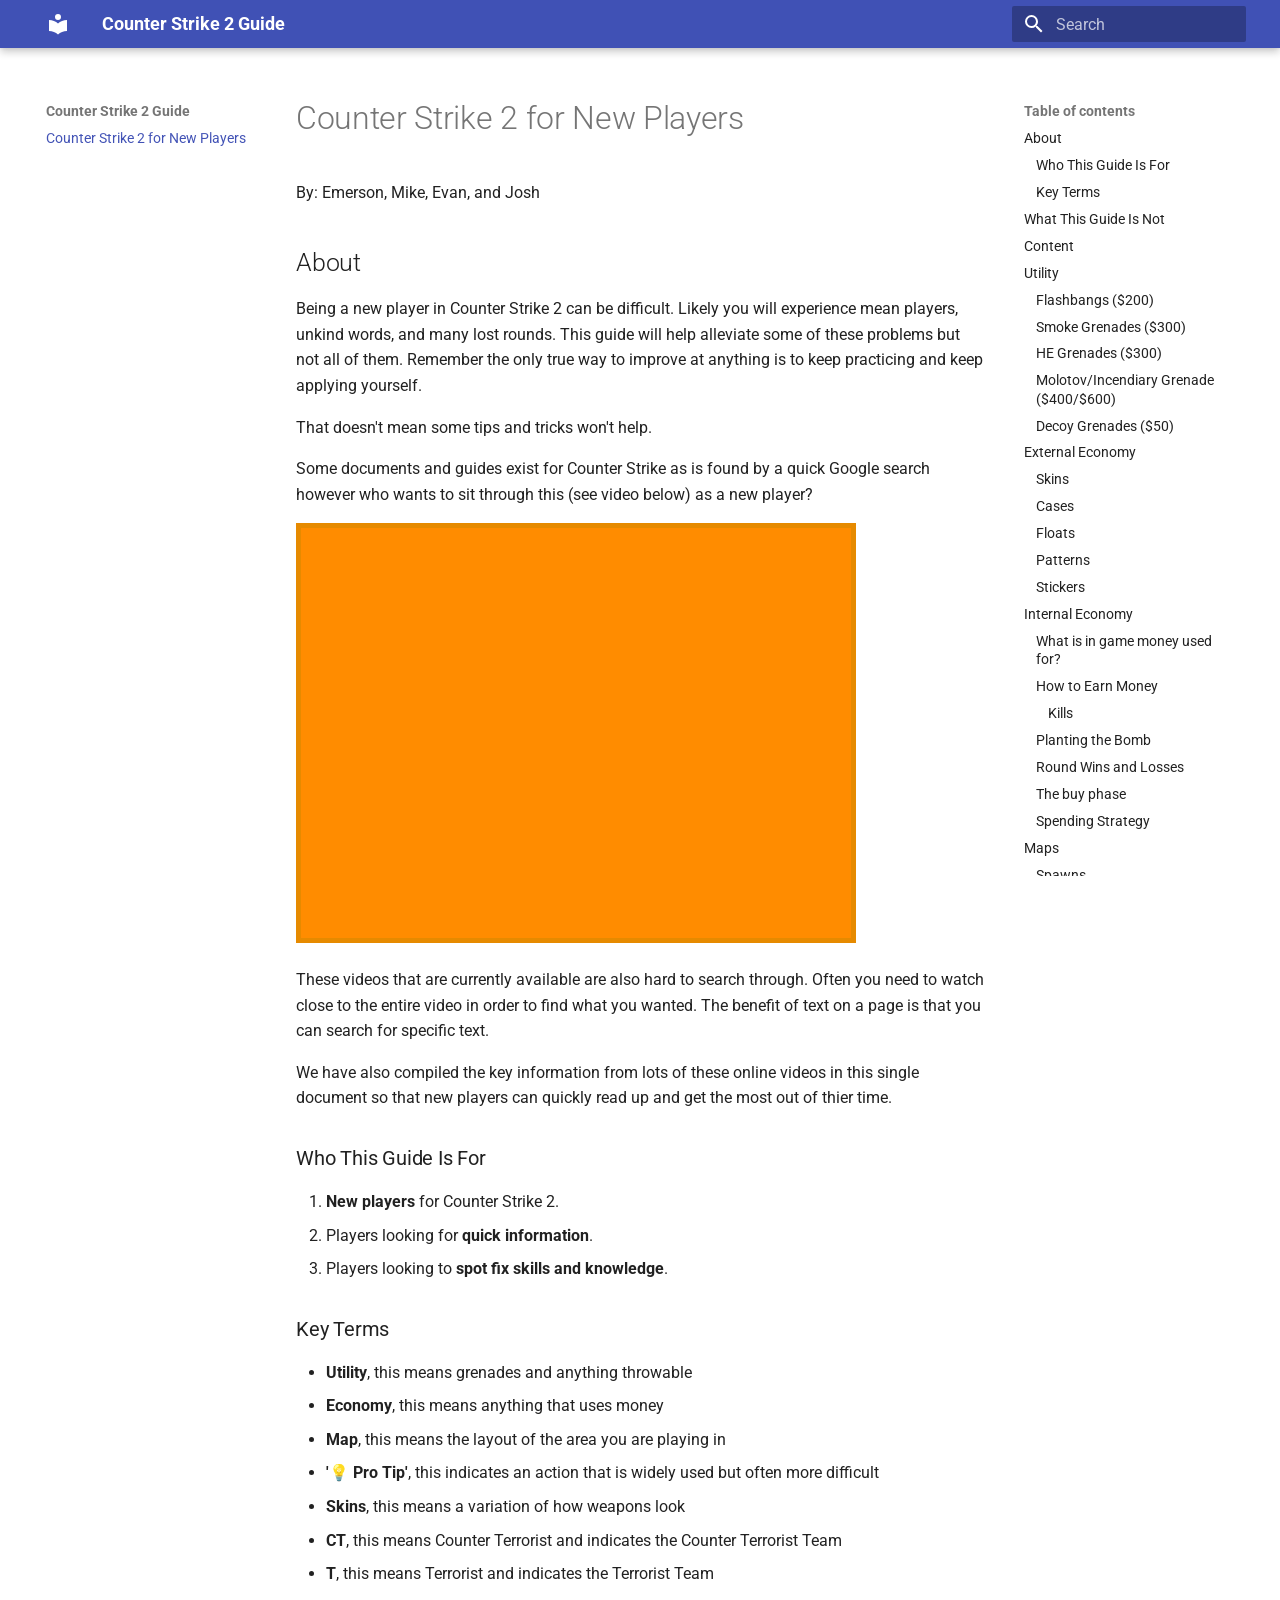
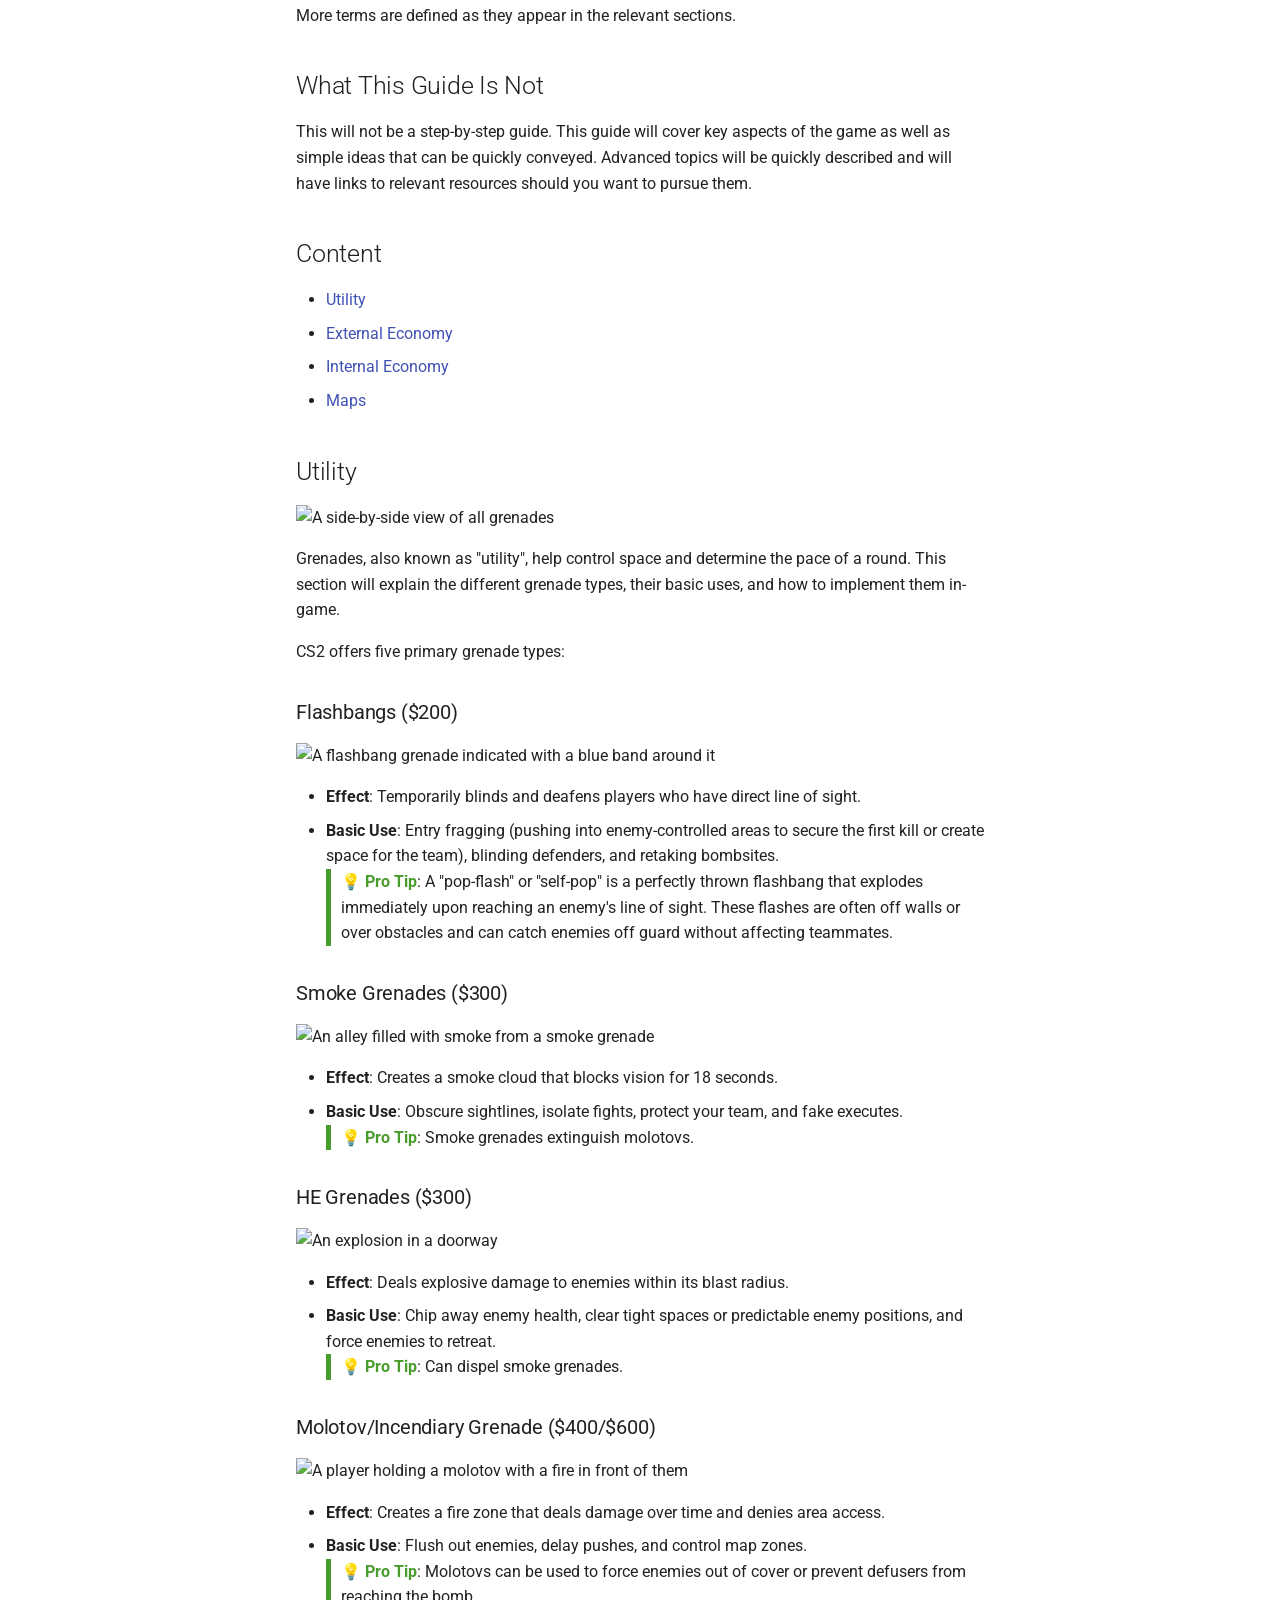
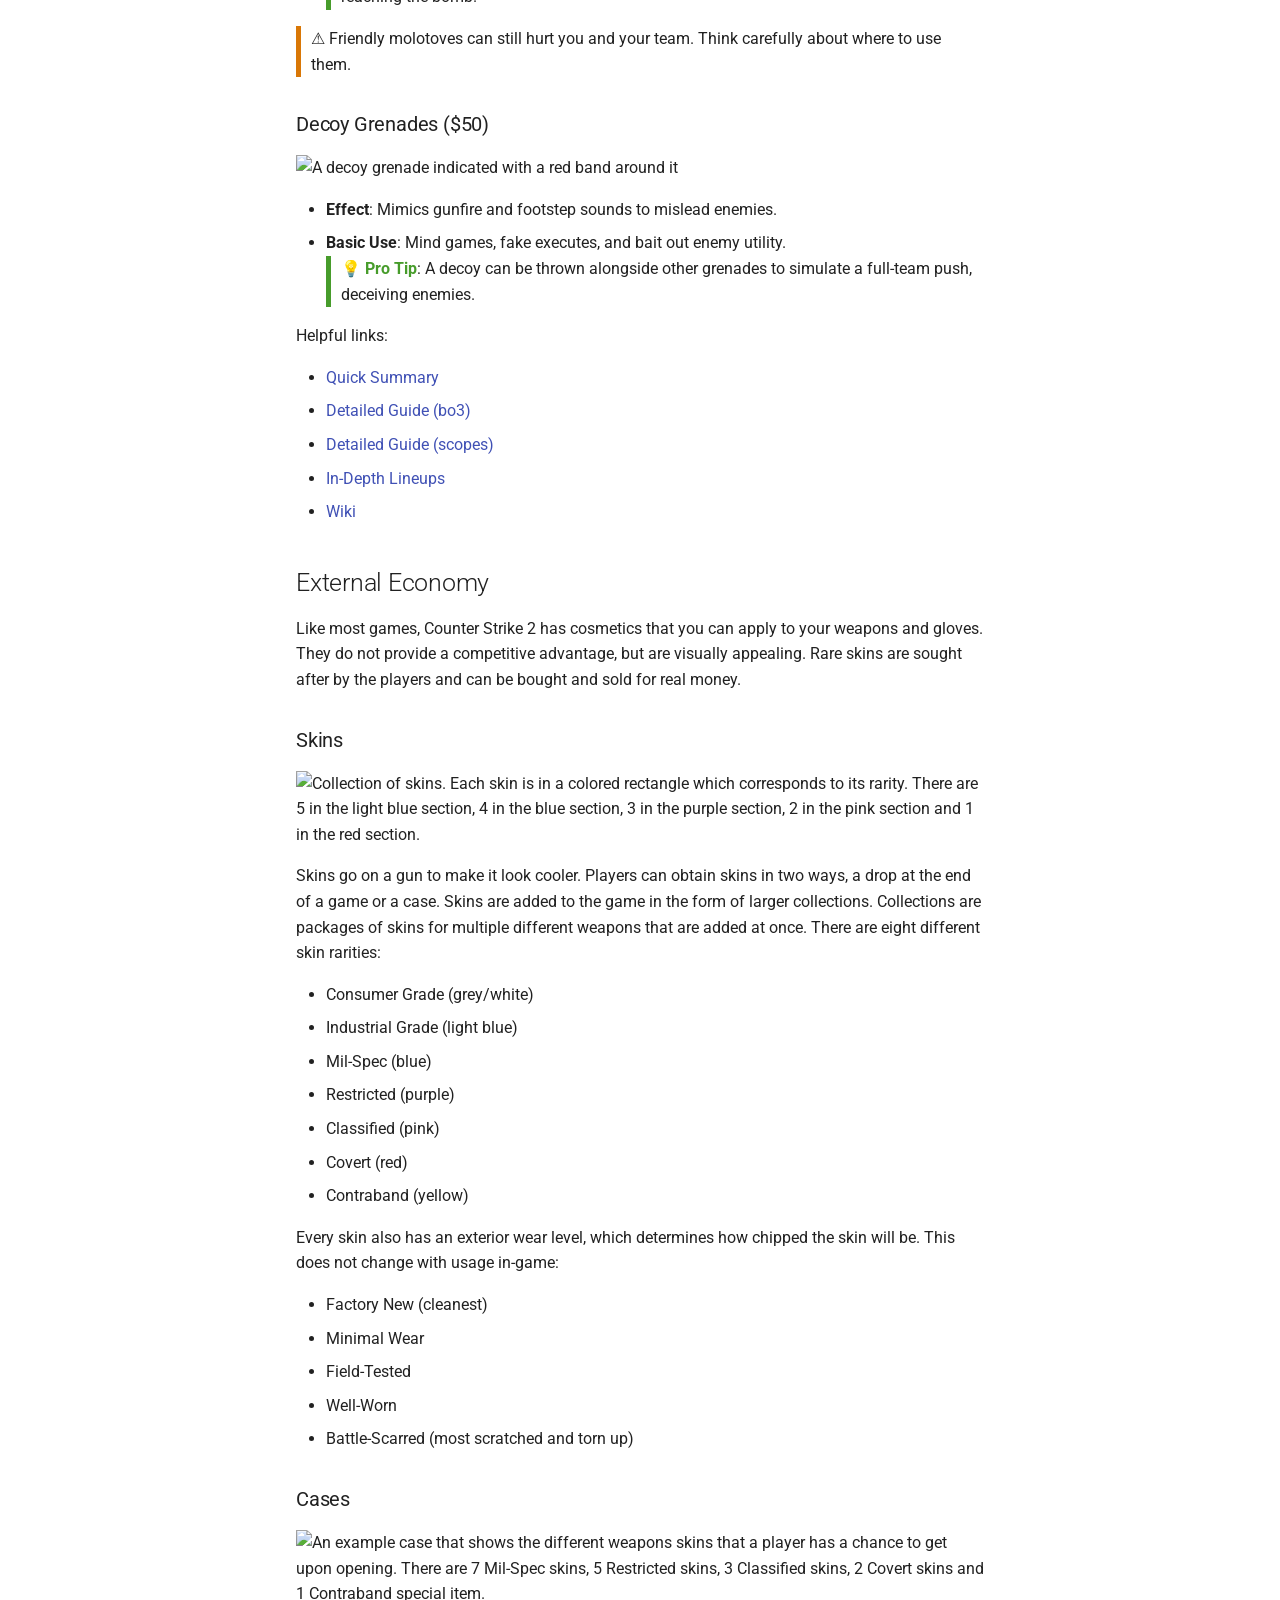
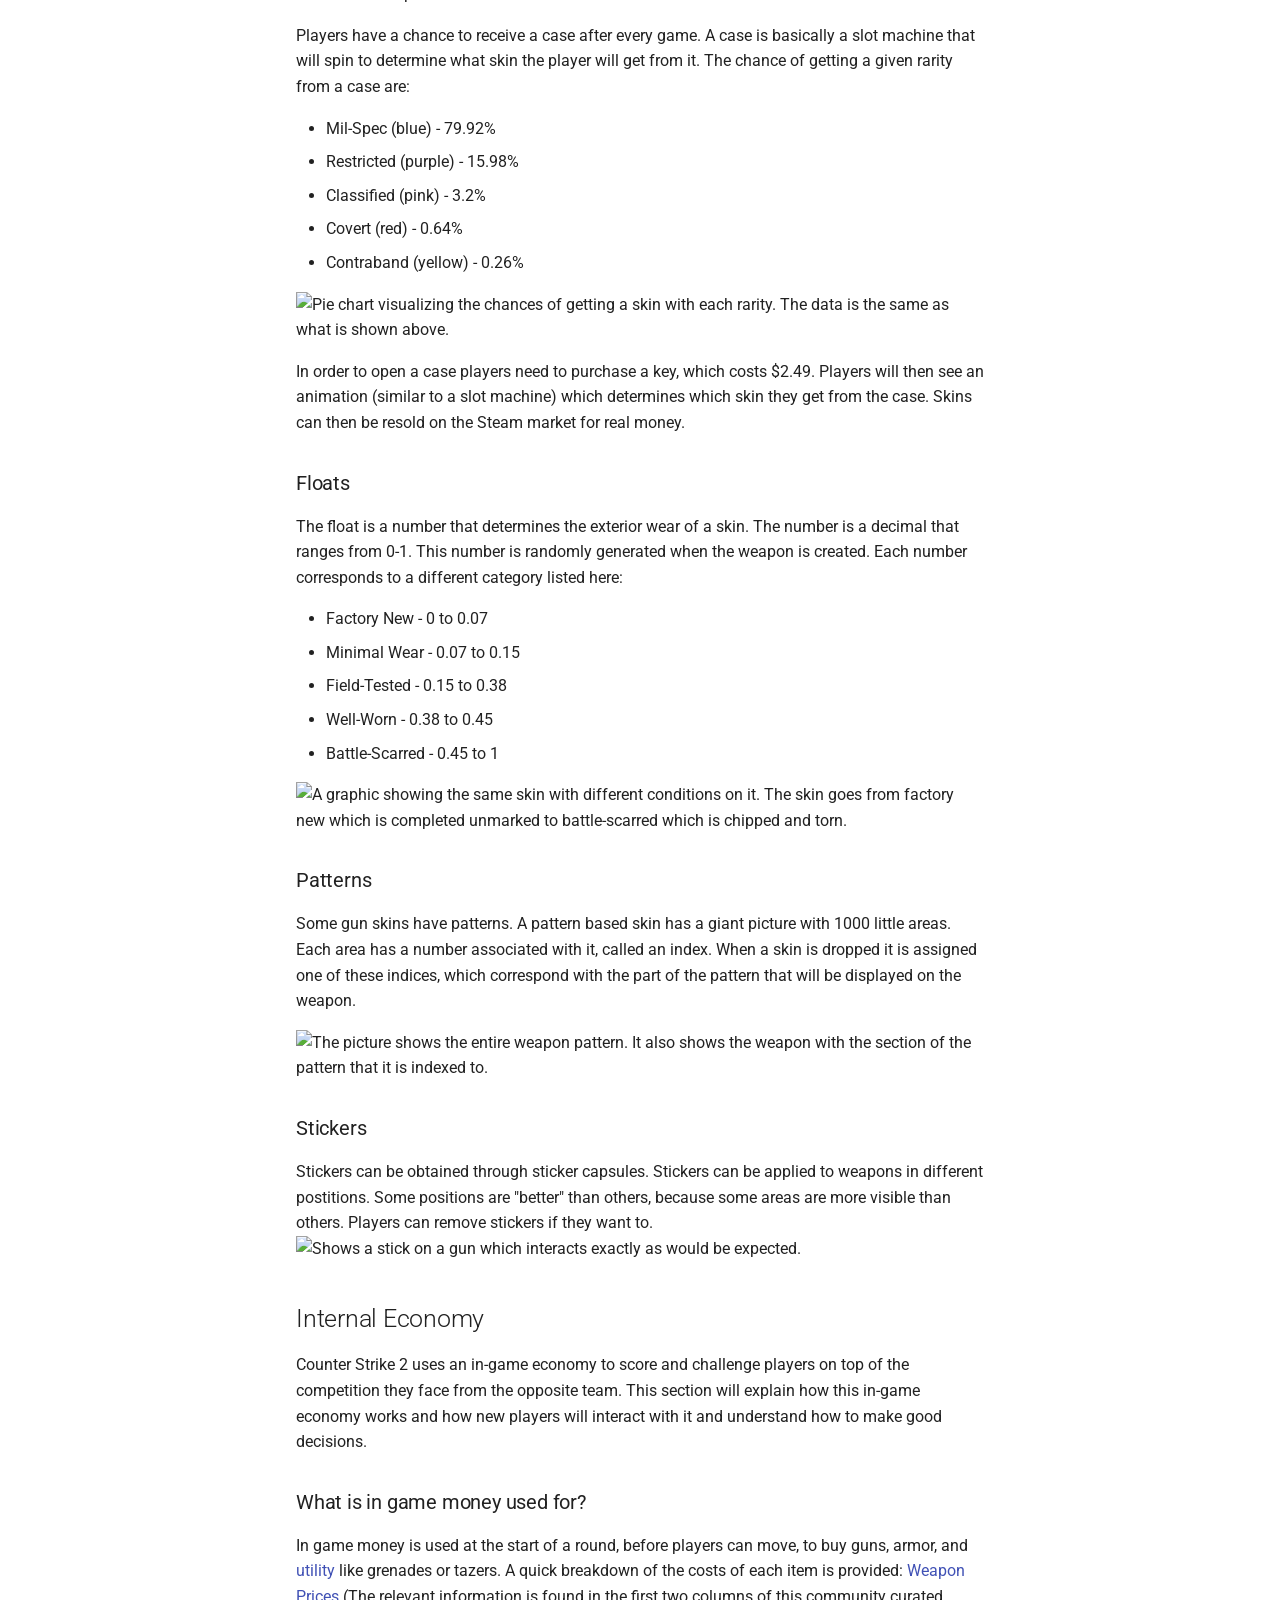
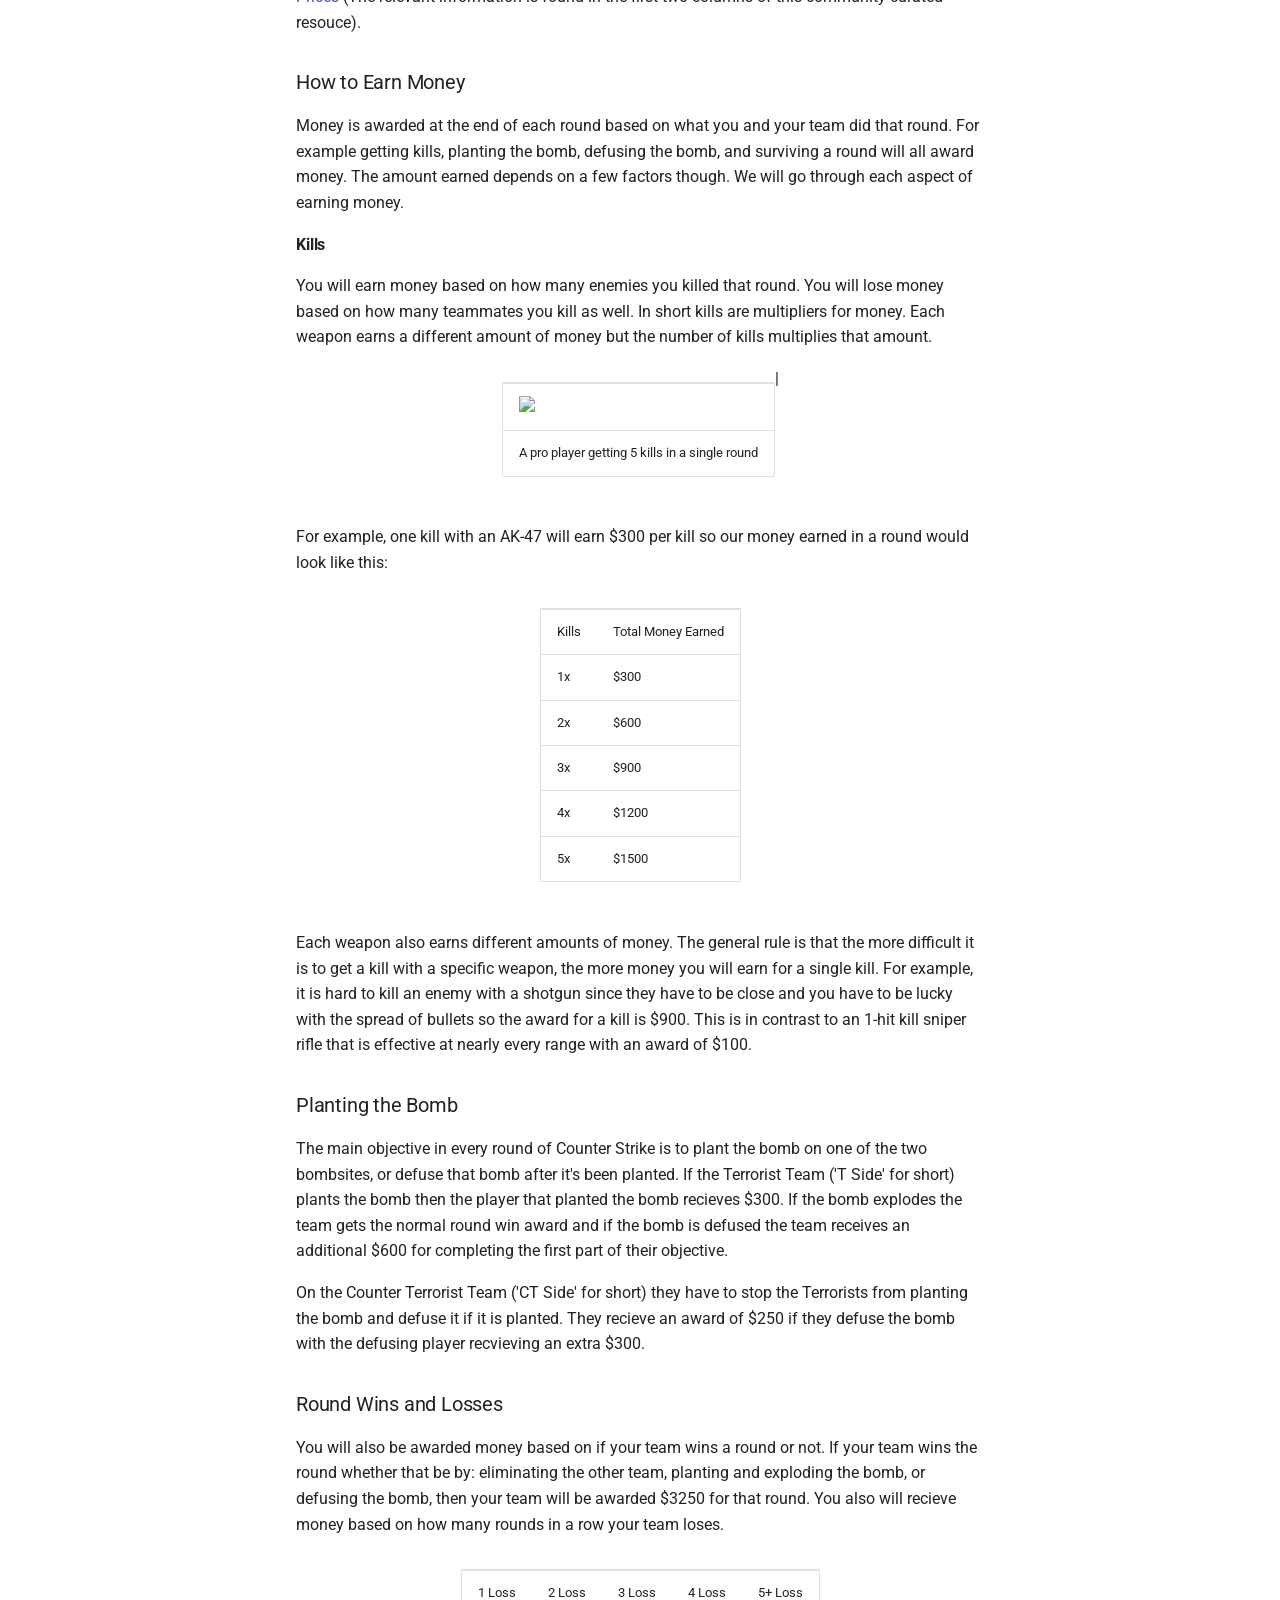
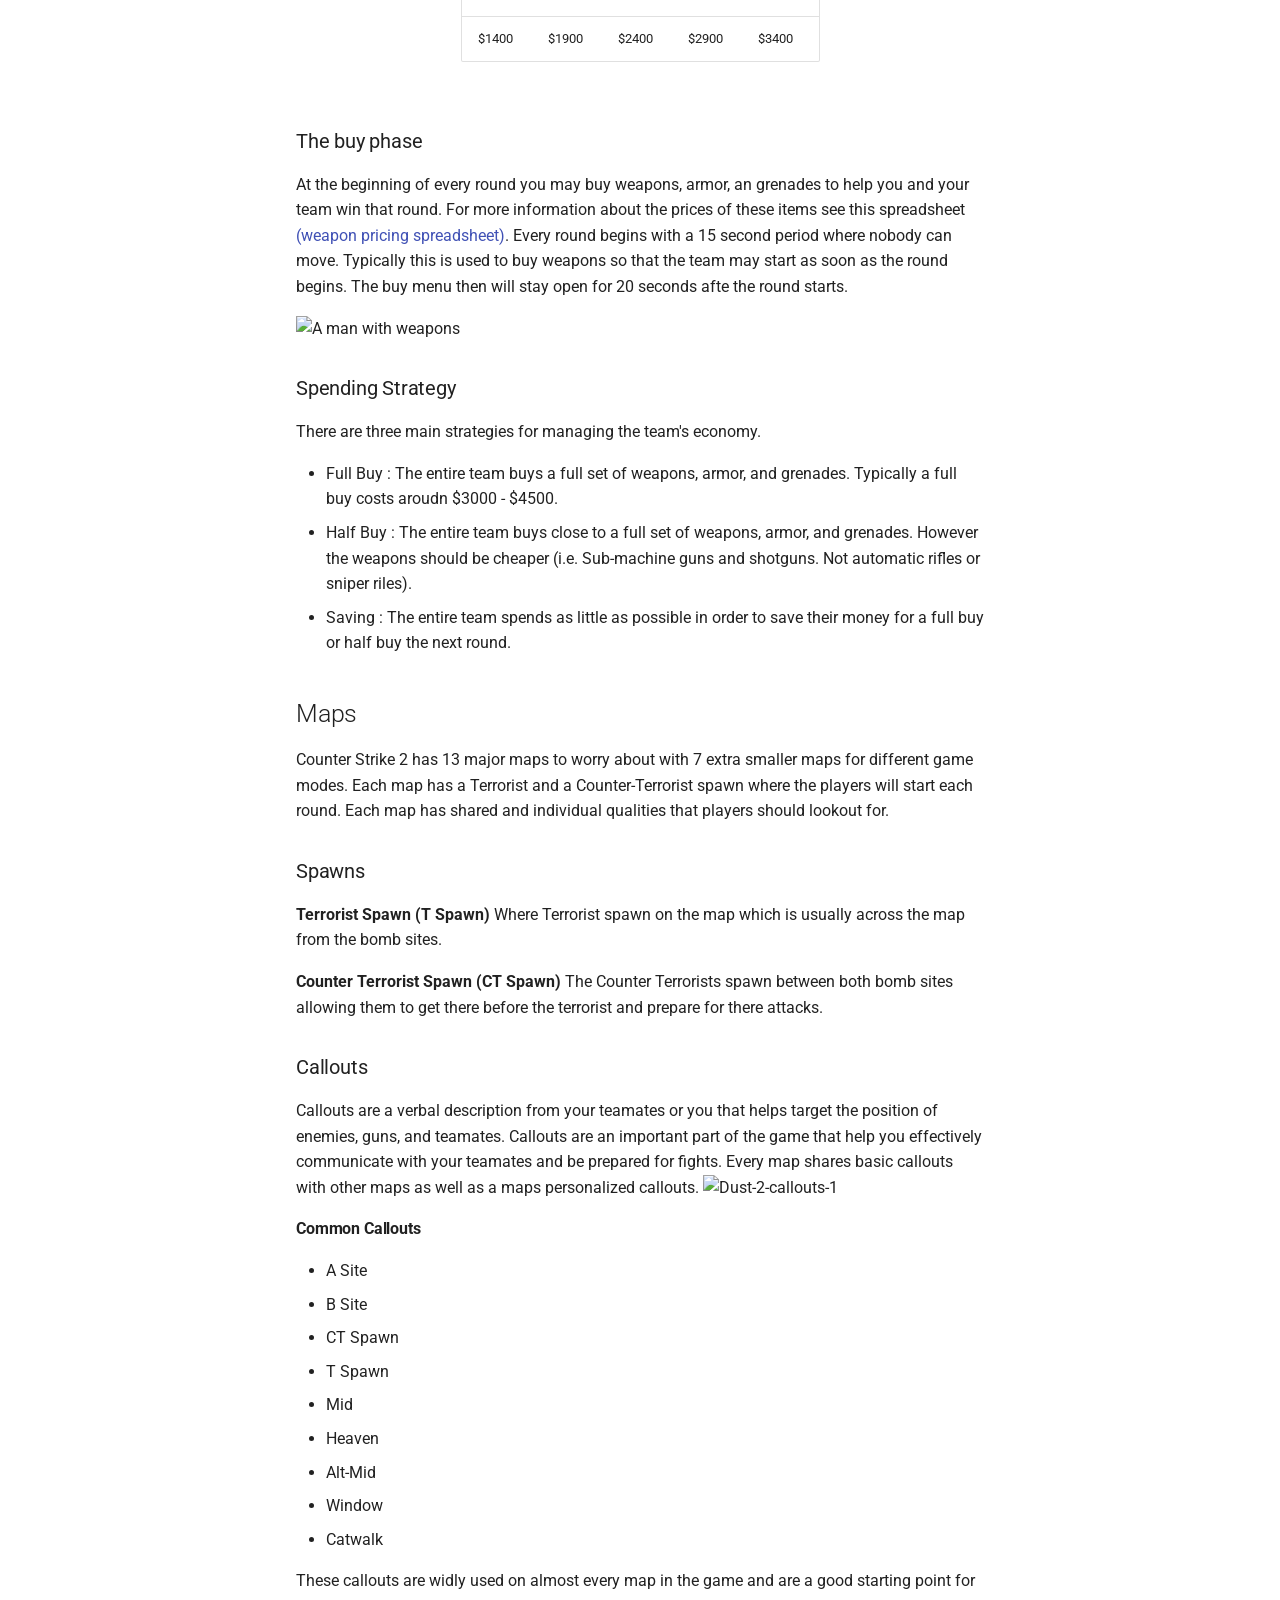
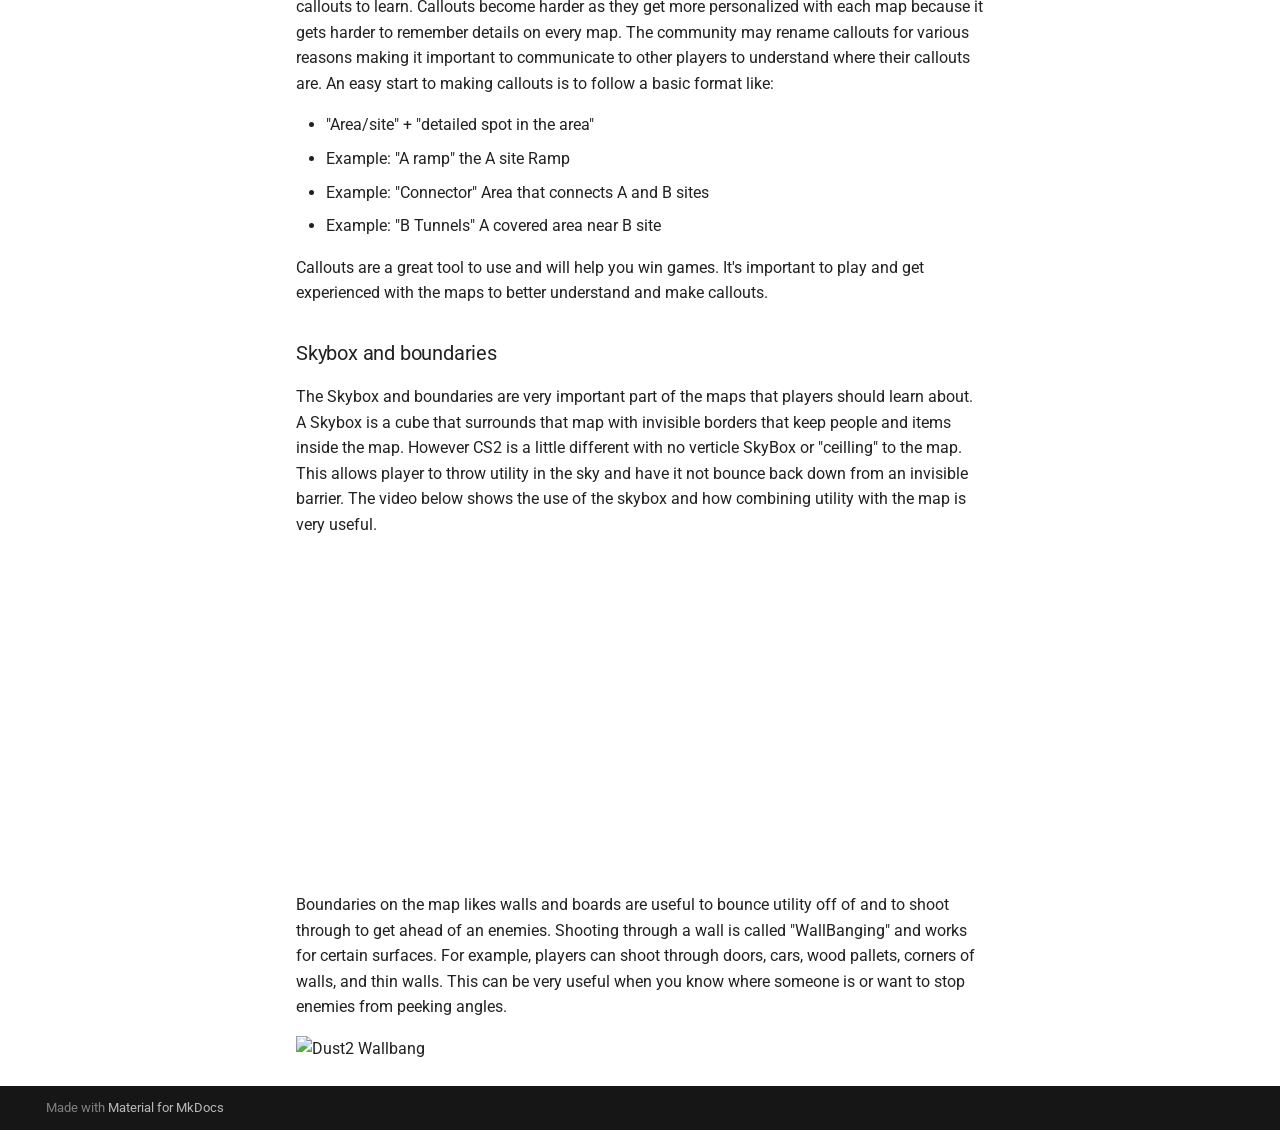
==== commit 92d2306b: "Removed the Problem" ====
--- a/index.html
+++ b/index.html
@@ -238,13 +238,7 @@
   
     <nav class="md-nav" aria-label="About">
       <ul class="md-nav__list">
-        
-          <li class="md-nav__item">
-  <a href="#the-problem" class="md-nav__link">
-    The Problem
-  </a>
-  
-</li>
+
         
           <li class="md-nav__item">
   <a href="#who-this-guide-is-for" class="md-nav__link">
@@ -531,13 +525,7 @@
   
     <nav class="md-nav" aria-label="About">
       <ul class="md-nav__list">
-        
-          <li class="md-nav__item">
-  <a href="#the-problem" class="md-nav__link">
-    The Problem
-  </a>
-  
-</li>
+      
         
           <li class="md-nav__item">
   <a href="#who-this-guide-is-for" class="md-nav__link">
@@ -800,8 +788,7 @@
 
 <h1 id="counter-strike-2-for-new-players">Counter Strike 2 for New Players</h1>
 <p>By: Emerson, Mike, Evan, and Josh</p>
-<h2 id="about">About</h2>
-<h3 id="the-problem">The Problem</h3>
+<h2 id="about">About</h2> 
 <p>Being a new player in Counter Strike 2 can be difficult. Likely you will experience mean players, unkind words, and many lost rounds. This guide will help alleviate some of these problems but not all of them. Remember the only true way to improve at anything is to keep practicing and keep applying yourself.</p>
 <p>That doesn't mean some tips and tricks won't help.</p>
 <p>Some documents and guides exist for Counter Strike as is found by a quick Google search however who wants to sit through this (see video below) as a new player?</p>
